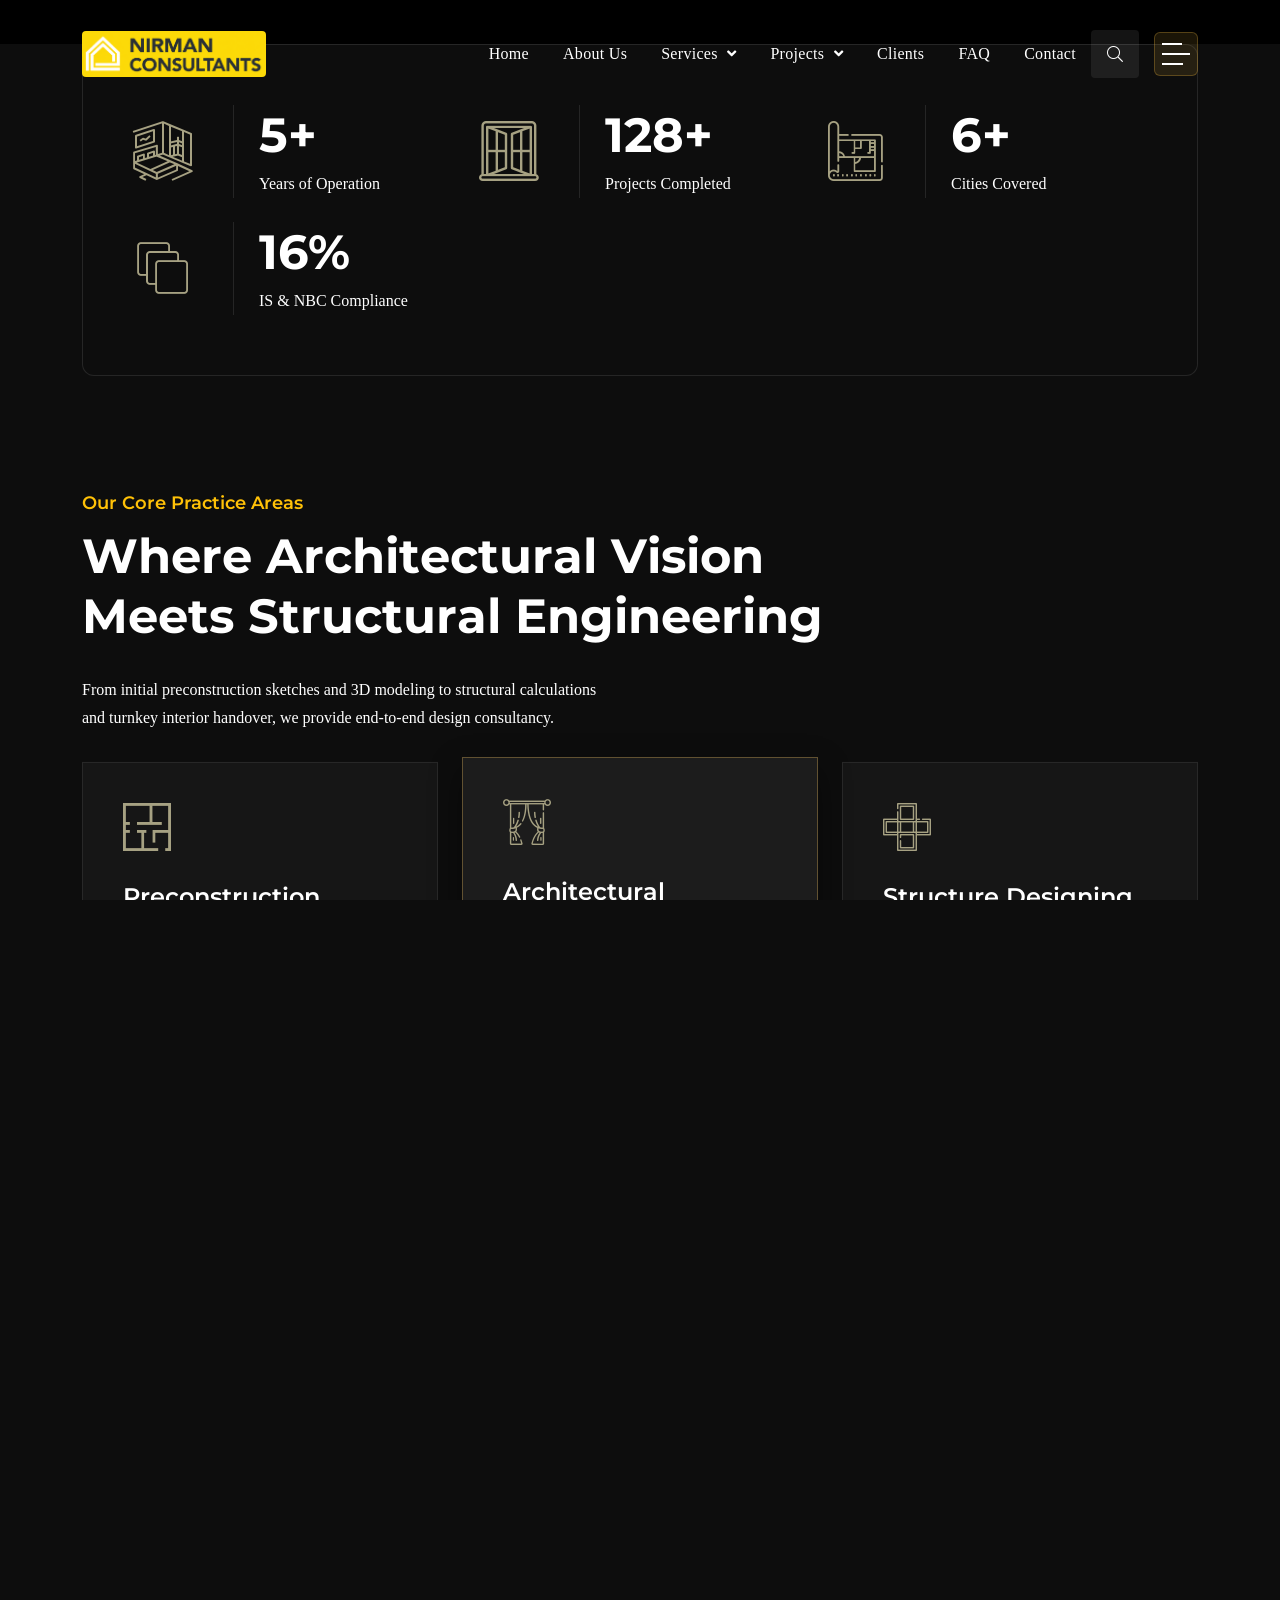
==== index.html @ ddf34c50 "feat: complete luxury dark theme with 17 client logos, white logo cards, offcanvas & FAQ styling for" ====
<!DOCTYPE html>
<html lang="en">
    
<head>
        
        <meta charset="UTF-8">
        <meta http-equiv="X-UA-Compatible" content="IE=edge">
        <meta name="viewport" content="width=device-width, initial-scale=1">
        <meta name="author" content="Nirman Consultants">
        <meta name="description" content="Nirman Consultants, headquartered in Kanpur, founded in 1991 by Ajay Gupta (IIT Roorkee). Transforming paper sketches into reality with 800+ residential, commercial, and industrial projects across 40+ cities.">
        
        <title>Nirman Consultants | Architecture & Structural Engineering Consultancy | Kanpur</title>
        
        <link rel="shortcut icon" href="assets/img/logo/logo-nirman.png">
        
        <link rel="stylesheet" href="assets/css/bootstrap.min.css">
        
        <link rel="stylesheet" href="assets/css/font-awesome.css">
        
        <link rel="stylesheet" href="assets/css/animate.css">
        
        <link rel="stylesheet" href="assets/css/splitting.css">
        
        <link rel="stylesheet" href="assets/css/magnific-popup.css">
        
        <link rel="stylesheet" href="assets/css/meanmenu.css">
        
        <link rel="stylesheet" href="assets/css/swiper-bundle.min.css">
        
        <link rel="stylesheet" href="assets/css/nice-select.css">
        
        <link rel="stylesheet" href="assets/css/main.css">
        
        <link rel="stylesheet" href="style.css">
    </head>

    <body class="background-black">

        
        <div class="scroll-up">
            <svg class="scroll-circle svg-content" width="100%" height="100%" viewBox="-1 -1 102 102">
                <path d="M50,1 a49,49 0 0,1 0,98 a49,49 0 0,1 0,-98" />
            </svg>
        </div>

        
        <div id="preloader" class="preloader">
            <div class="animation-preloader">
                <div class="spinner">                
                </div>
                <div class="txt-loading">
                    <span data-text-preloader="N" class="letters-loading">
                        N
                    </span>
                    <span data-text-preloader="I" class="letters-loading">
                        I
                    </span>
                    <span data-text-preloader="R" class="letters-loading">
                        R
                    </span>
                    <span data-text-preloader="M" class="letters-loading">
                        M
                    </span>
                    <span data-text-preloader="A" class="letters-loading">
                        A
                    </span>
                    <span data-text-preloader="N" class="letters-loading">
                        N
                    </span>
                </div>
                <p class="text-center">Consultants Kanpur</p>
            </div>
            <div class="loader">
                <div class="row">
                    <div class="col-3 loader-section section-left">
                        <div class="bg"></div>
                    </div>
                    <div class="col-3 loader-section section-left">
                        <div class="bg"></div>
                    </div>
                    <div class="col-3 loader-section section-right">
                        <div class="bg"></div>
                    </div>
                    <div class="col-3 loader-section section-right">
                        <div class="bg"></div>
                    </div>
                </div>
            </div>
        </div>

        
        <div class="fix-area">
            <div class="offcanvas__info">
                <div class="offcanvas__wrapper">
                    <div class="offcanvas__content">
                        <div class="offcanvas__top mb-4 d-flex justify-content-between align-items-center">
                            <div class="offcanvas__logo">
                                <a href="index.html">
                                    <img src="assets/img/logo/logo-nirman.png" alt="Nirman Consultants" style="height: 46px; width: auto; border-radius: 4px;">
                                </a>
                            </div>
                            <div class="offcanvas__close">
                                <button>
                                <i class="fas fa-times"></i>
                                </button>
                            </div>
                        </div>

                        <div class="mobile-menu fix mb-3"></div>
                        <p class="text d-none d-xl-block mb-4">
                            Nirman Consultants, headquartered in Kanpur and founded in 1991 by Ajay Gupta (IIT Roorkee), turns paper sketches into reality with over three decades of building design and structural excellence.
                        </p>
                        <div class="offcanvas__contact">
                            <h4>Head Office</h4>
                            <ul>
                                <li class="d-flex align-items-center">
                                    <div class="offcanvas__contact-icon">
                                        <i class="fas fa-map-marker-alt"></i>
                                    </div>
                                    <div class="offcanvas__contact-text">
                                        <a target="_blank" href="https://maps.google.com/?q=Commerce+Centre+Chunniganj+Kanpur">Commerce Centre, 404, Chunniganj, Kanpur, UP 208001</a>
                                    </div>
                                </li>
                                <li class="d-flex align-items-center">
                                    <div class="offcanvas__contact-icon mr-15">
                                        <i class="fas fa-envelope"></i>
                                    </div>
                                    <div class="offcanvas__contact-text">
                                        <a href="mailto:nirmanconsultants@hotmail.com">nirmanconsultants@hotmail.com</a>
                                    </div>
                                </li>
                                <li class="d-flex align-items-center">
                                    <div class="offcanvas__contact-icon mr-15">
                                        <i class="fas fa-clock"></i>
                                    </div>
                                    <div class="offcanvas__contact-text">
                                        <a href="#">Mon - Sat: 10:00 AM - 07:00 PM</a>
                                    </div>
                                </li>
                                <li class="d-flex align-items-center">
                                    <div class="offcanvas__contact-icon mr-15">
                                        <i class="fas fa-phone-alt"></i>
                                    </div>
                                    <div class="offcanvas__contact-text">
                                        <a href="tel:+919935551326">+91 9935551326 / 7309010336</a>
                                    </div>
                                </li>
                            </ul>
                            <div class="header-button mt-4">
                                <a href="contact.html" class="theme-btn text-center">
                                    Get A Quote
                                </a>
                            </div>
                            <div class="social-icon d-flex align-items-center mt-3">
                                <a href="tel:+919935551326"><i class="fas fa-phone"></i></a>
                                <a href="mailto:nirmanconsultants@hotmail.com"><i class="fas fa-envelope"></i></a>
                                <a href="mailto:nirmanconsultant@gmail.com"><i class="fas fa-user-tie"></i></a>
                            </div>
                        </div>
                    </div>
                </div>
            </div>
        </div>
        <div class="offcanvas__overlay"></div>

        
        <header>
            <div id="header-sticky" class="header-5">
                <div class="container">
                    <div class="mega-menu-wrapper">
                        <div class="header-main">
                            <div class="header-left">
                                <div class="logo">
                                    <a href="index.html">
                                        <img src="assets/img/logo/logo-nirman.png" alt="Nirman Consultants" style="height: 46px; width: auto; border-radius: 4px;">
                                    </a>
                                </div>
                            </div>
                            <div class="header-right d-flex justify-content-end align-items-center">
                                <div class="mean__menu-wrapper">
                                    <div class="main-menu">
                                        <nav id="mobile-menu">
                                            <ul>
                                                <li class="active">
                                                    <a href="index.html">Home</a>
                                                </li>
                                                <li>
                                                    <a href="about.html">About Us</a>
                                                </li>
                                                <li class="has-dropdown">
                                                    <a href="service.html">
                                                        Services
                                                        <i class="fas fa-angle-down"></i>
                                                    </a>
                                                    <ul class="submenu">
                                                        <li><a href="service.html">All Services</a></li>
                                                        <li><a href="service-details.html?id=preconstruction">Preconstruction Planning</a></li>
                                                        <li><a href="service-details.html?id=modelling">Architectural Modelling</a></li>
                                                        <li><a href="service-details.html?id=structure">Structure Designing</a></li>
                                                        <li><a href="service-details.html?id=construction">Construction Management</a></li>
                                                        <li><a href="service-details.html?id=sustainability">Sustainability & Green Build</a></li>
                                                        <li><a href="service-details.html?id=interior">Interior Management</a></li>
                                                    </ul>
                                                </li>
                                                <li class="has-dropdown">
                                                    <a href="project.html">
                                                        Projects
                                                        <i class="fas fa-angle-down"></i>
                                                    </a>
                                                    <ul class="submenu">
                                                        <li><a href="project.html">Selected Projects</a></li>
                                                        <li><a href="project-details.html">Project Details</a></li>
                                                    </ul>
                                                </li>
                                                <li>
                                                    <a href="clients.html">Clients</a>
                                                </li>
                                                <li>
                                                    <a href="faq.html">FAQ</a>
                                                </li>
                                                <li>
                                                    <a href="contact.html">Contact</a>
                                                </li>
                                            </ul>
                                        </nav>
                                    </div>
                                </div>
                                <a href="#0" class="search-trigger search-icon"><i class="fal fa-search"></i></a>
                                <div class="header__hamburger d-xl-block my-auto">
                                    <div class="sidebar__toggle">
                                        <img src="assets/img/bar.svg" alt="menu" loading="lazy" decoding="async">
                                    </div>
                                </div>
                                <div class="header-button">
                                    <a href="contact.html" class="theme-btn hover-white">Get A Quote <i class="fas fa-long-arrow-right"></i></a>
                                </div>
                            </div>
                        </div>
                    </div>
                </div>
            </div>
        </header>

        
        <div class="search-wrap">
            <div class="search-inner">
                <i class="fas fa-times search-close" id="search-close"></i>
                <div class="search-cell">
                    <form method="get" action="service.html">
                        <div class="search-field-holder">
                            <input type="search" class="main-search-input" placeholder="Search architecture, structural services...">
                        </div>
                    </form>
                </div>
            </div>
        </div>

        <div class="ScrollSmoother-content">
            
            <section class="hero-section hero-5">
                <div class="hero-wrapper">
                    <div class="swiper hero-slider-2">
                        <div class="swiper-wrapper">
                            
                            <div class="swiper-slide">
                                <div class="hero-items">
                                    <div class="hero-image">
                                        <img src="assets/img/nirman/hero_bg.jpeg" alt="Nirman Consultants Architecture" style="filter: brightness(0.75);" loading="lazy" decoding="async">
                                    </div>
                                    <div class="hero-content">
                                        <span class="badge bg-warning text-dark px-3 py-2 mb-3 fw-bold text-uppercase" style="letter-spacing: 1.5px; border-radius: 4px;">ESTD. 1991 â€¢ KANPUR</span>
                                        <h1><span>Transforming Sketches</span> <br> Into Living Reality </h1>
                                        <p>Headquartered in Kanpur since 1991, Nirman Consultants crafts exceptional architectural, structural & industrial spaces with over 800+ completed projects across 40+ cities.</p>
                                        <div class="d-flex align-items-center gap-3 mt-4">
                                            <a href="project.html" class="theme-btn hover-white">Explore Projects <i class="fas fa-long-arrow-right"></i></a>
                                            <a href="contact.html" class="theme-btn bg-transparent border-white text-white" style="border: 1px solid rgba(255,255,255,0.4);">Consult Now <i class="fas fa-phone-alt"></i></a>
                                        </div>
                                    </div>
                                </div>
                            </div>
                            
                            <div class="swiper-slide">
                                <div class="hero-items">
                                    <div class="hero-image">
                                        <img src="assets/img/nirman/project_5.jpeg" alt="Structural RCC & PEB Engineering" style="filter: brightness(0.7);" loading="lazy" decoding="async">
                                    </div>
                                    <div class="hero-content">
                                        <span class="badge bg-warning text-dark px-3 py-2 mb-3 fw-bold text-uppercase" style="letter-spacing: 1.5px; border-radius: 4px;">FOUNDED BY IIT ROORKEE ALUMNI</span>
                                        <h1><span>Engineering Excellence</span> <br> Built for Generations </h1>
                                        <p>Led by Director Ajay Gupta (Civil Engineer, IIT Roorkee 1989), we deliver rigorous RCC frame and Pre-Engineered Building (PEB) design strictly aligned with IS Codes & NBC norms.</p>
                                        <div class="d-flex align-items-center gap-3 mt-4">
                                            <a href="service.html" class="theme-btn hover-white">Our Services <i class="fas fa-long-arrow-right"></i></a>
                                            <a href="about.html" class="theme-btn bg-transparent border-white text-white" style="border: 1px solid rgba(255,255,255,0.4);">Our Legacy <i class="fas fa-building"></i></a>
                                        </div>
                                    </div>
                                </div>
                            </div>
                            
                            <div class="swiper-slide">
                                <div class="hero-items">
                                    <div class="hero-image">
                                        <img src="assets/img/nirman/nirman_8.jpg" alt="Industrial & Commercial Projects" style="filter: brightness(0.7);" loading="lazy" decoding="async">
                                    </div>
                                    <div class="hero-content">
                                        <span class="badge bg-warning text-dark px-3 py-2 mb-3 fw-bold text-uppercase" style="letter-spacing: 1.5px; border-radius: 4px;">TRUSTED BY INDUSTRY LEADERS</span>
                                        <h1><span>Over 800+ Landmark</span> <br> Projects Across India </h1>
                                        <p>Trusted partners to Coca-Cola, Parle Products, GAIL, Radisson Hotel, SBI, and RBI for structural stability, architectural design, and industrial turnkey execution.</p>
                                        <div class="d-flex align-items-center gap-3 mt-4">
                                            <a href="clients.html" class="theme-btn hover-white">Our Clients <i class="fas fa-long-arrow-right"></i></a>
                                            <a href="contact.html" class="theme-btn bg-transparent border-white text-white" style="border: 1px solid rgba(255,255,255,0.4);">Get In Touch <i class="fas fa-envelope"></i></a>
                                        </div>
                                    </div>
                                </div>
                            </div>
                        </div>
                    </div>
                </div>
            </section>

            
            <section class="about-section background-black fix section-padding">
                <div class="container">
                    <div class="about-wrapper-3 mt-0">
                        <div class="row align-items-center">
                            <div class="col-lg-6 wow fadeInUp" data-wow-delay=".3s">
                                <div class="about-image" style="position: relative;">
                                    <img src="assets/img/nirman/ajay_gupta.jpg" alt="Er. Ajay Gupta - Director Nirman Consultants" style="width: 100%; max-height: 520px; object-fit: cover; border-radius: 12px; box-shadow: 0 15px 35px rgba(0,0,0,0.5); border: 1px solid rgba(255,255,255,0.12);" loading="lazy" decoding="async">
                                    <div style="position: absolute; bottom: 20px; left: 20px; background: rgba(18, 18, 18, 0.9); backdrop-filter: blur(10px); -webkit-backdrop-filter: blur(10px); padding: 14px 20px; border-left: 4px solid var(--theme, #dfa938); border-radius: 6px; border: 1px solid rgba(255,255,255,0.12);">
                                        <h5 class="text-white mb-0" style="font-size: 16px; font-weight: 700;">Er. Ajay Gupta</h5>
                                        <span style="color: var(--theme, #dfa938); font-size: 13px; font-weight: 500;">B.Tech Civil (IIT Roorkee, 1991)</span>
                                    </div>
                                </div>
                            </div>
                            <div class="col-lg-6 mt-5 mt-lg-0">
                                <div class="about-content">
                                    <div class="section-title">
                                        <h6 class="wow fadeInUp" style="color: var(--theme, #dfa938) !important; font-weight: 700; text-transform: uppercase; letter-spacing: 1.2px;">Why Choose Nirman Consultants</h6>
                                        <h2 class="text-white splt-txt wow" data-splitting>
                                            Architectural Vision <br> Structural Integrity
                                        </h2>
                                    </div>
                                    <p class="mt-3 mt-md-0 wow fadeInUp" data-wow-delay=".5s" style="color: rgba(255, 255, 255, 0.75) !important; font-size: 15px; line-height: 1.8;">
                                        Headquartered in Kanpur, Nirman Consultants has been transforming paper sketches into enduring structures for over three decades. Under the leadership of Ajay Gupta, we provide holistic engineering solutions from conceptual design to turnkey execution.
                                    </p>
                                    <div class="about-list">
                                        <ul class="wow fadeInUp" data-wow-delay=".7s" style="margin-bottom: 0;">
                                            <li style="color: #ffffff !important; font-weight: 500;">
                                                <i class="fas fa-check-circle" style="color: var(--theme, #dfa938) !important;"></i>
                                                IIT Roorkee Engineering Pedigree
                                            </li>
                                            <li style="color: #ffffff !important; font-weight: 500;">
                                                <i class="fas fa-check-circle" style="color: var(--theme, #dfa938) !important;"></i>
                                                Full NBC 2016 & IS 456 Standards
                                            </li>
                                        </ul>
                                        <ul class="wow fadeInUp" data-wow-delay=".8s" style="margin-bottom: 0;">
                                            <li style="color: #ffffff !important; font-weight: 500;">
                                                <i class="fas fa-check-circle" style="color: var(--theme, #dfa938) !important;"></i>
                                                Trusted by RBI, SBI, GAIL & Radisson
                                            </li>
                                            <li style="color: #ffffff !important; font-weight: 500;">
                                                <i class="fas fa-check-circle" style="color: var(--theme, #dfa938) !important;"></i>
                                                Pan-India Execution (40+ Cities)
                                            </li>
                                        </ul>
                                    </div>
                                    <div class="about-button wow fadeInUp mt-4" data-wow-delay=".9s">
                                        <a href="about.html" class="theme-btn hover-white radius-none padding-style">
                                            Learn More About Us
                                            <i class="fas fa-long-arrow-right"></i>
                                        </a>
                                    </div>
                                </div>
                            </div>
                        </div>
                    </div>
                </div>
            </section>

            
            <section class="counter-section">
                <div class="container">
                    <div class="counter-wrapper-2 section-bg-2" style="border-radius: 12px; border: 1px solid rgba(255,255,255,0.1);">
                        <div class="row g-4">
                            <div class="col-xxl-3 col-lg-4 col-md-6 wow fadeInUp" data-wow-delay=".3s">
                                <div class="counter-items-2">
                                    <div class="icon">
                                        <i class="flaticon-room"></i>
                                    </div>
                                    <div class="content">
                                        <h2><span class="count">30</span>+</h2>
                                         <p>Years of Operation</p>
                                    </div>
                                </div>
                            </div>
                            <div class="col-xxl-3 col-lg-4 col-md-6 wow fadeInUp" data-wow-delay=".5s">
                                <div class="counter-items-2">
                                    <div class="icon">
                                        <i class="flaticon-window-5"></i>
                                    </div>
                                    <div class="content">
                                        <h2><span class="count">800</span>+</h2>
                                         <p>Projects Completed</p>
                                    </div>
                                </div>
                            </div>
                            <div class="col-xxl-3 col-lg-4 col-md-6 wow fadeInUp" data-wow-delay=".7s">
                                <div class="counter-items-2">
                                    <div class="icon">
                                        <i class="flaticon-blueprint-1"></i>
                                    </div>
                                    <div class="content">
                                        <h2><span class="count">40</span>+</h2>
                                         <p>Cities Covered</p>
                                    </div>
                                </div>
                            </div>
                            <div class="col-xxl-3 col-lg-4 col-md-6 wow fadeInUp" data-wow-delay=".9s">
                                <div class="counter-items-2">
                                    <div class="icon">
                                        <i class="flaticon-layer"></i>
                                    </div>
                                    <div class="content">
                                        <h2><span class="count">100</span>%</h2>
                                         <p>IS & NBC Compliance</p>
                                    </div>
                                </div>
                            </div>
                        </div>
                    </div>
                </div>
            </section>

            
            <section class="service-section-2 fix section-padding">
                <div class="container">
                    <div class="section-title-area">
                       <div class="section-title">
                            <h6 class="wow fadeInUp text-warning">Our Core Practice Areas</h6>
                            <h2 class="text-white splt-txt wow" data-splitting>
                                Where Architectural Vision <br> Meets Structural Engineering
                            </h2>
                       </div>
                        <p class="text-white wow fadeInUp" data-wow-delay=".5s">
                            From initial preconstruction sketches and 3D modeling to structural calculations <br> and turnkey interior handover, we provide end-to-end design consultancy.
                        </p>
                    </div>
                    <div class="row g-4">
                        
                        <div class="col-xl-4 col-lg-6 col-md-6 wow fadeInUp" data-wow-delay=".3s">
                            <div class="service-box-items style-3">
                                <div class="icon">
                                    <i class="flaticon-plan"></i>                                
                                </div>
                                <div class="content">
                                    <h3 class="splt-txt wow" data-splitting>
                                        <a href="service-details.html?id=preconstruction">Preconstruction Planning</a>
                                    </h3>
                                    <p>
                                        Detailed client brief, project scope, customized Vastu requirements, and master milestone planning.
                                    </p>
                                    <a href="service-details.html?id=preconstruction" class="link-btn">
                                        Read Details <i class="fas fa-long-arrow-right"></i>
                                    </a>
                                </div>
                            </div>
                        </div>
                        
                        <div class="col-xl-4 col-lg-6 col-md-6 wow fadeInUp" data-wow-delay=".5s">
                            <div class="service-box-items style-3 active">
                                <div class="icon">
                                    <i class="flaticon-curtains"></i>                             
                                </div>
                                <div class="content">
                                    <h3 class="splt-txt wow" data-splitting>
                                        <a href="service-details.html?id=modelling">Architectural Modelling</a>
                                    </h3>
                                    <p>
                                        High-precision 3D visualization, walkthroughs, and AutoCAD drafting adhering to IS Code and NBC guidelines.
                                    </p>
                                    <a href="service-details.html?id=modelling" class="link-btn">
                                        Read Details <i class="fas fa-long-arrow-right"></i>
                                    </a>
                                </div>
                            </div>
                        </div>
                        
                        <div class="col-xl-4 col-lg-6 col-md-6 wow fadeInUp" data-wow-delay=".7s">
                            <div class="service-box-items style-3">
                                <div class="icon">
                                    <i class="flaticon-frame-1"></i>                             
                                </div>
                                <div class="content">
                                    <h3 class="splt-txt wow" data-splitting>
                                        <a href="service-details.html?id=structure">Structure Designing</a>
                                    </h3>
                                    <p>
                                        Analysis and design of RCC Frame and PEB (Pre-Engineered Building) structures ensuring lifetime safety and rebar optimization.
                                    </p>
                                    <a href="service-details.html?id=structure" class="link-btn">
                                        Read Details <i class="fas fa-long-arrow-right"></i>
                                    </a>
                                </div>
                            </div>
                        </div>
                        
                        <div class="col-xl-4 col-lg-6 col-md-6 wow fadeInUp" data-wow-delay=".3s">
                            <div class="service-box-items style-3">
                                <div class="icon">
                                    <i class="flaticon-dining-room"></i>                             
                                </div>
                                <div class="content">
                                    <h3 class="splt-txt wow" data-splitting>
                                        <a href="service-details.html?id=construction">Construction Management</a>
                                    </h3>
                                    <p>
                                        Quality control checks, cost & BOQ review, fire safe installations, drainage, and HVAC coordination.
                                    </p>
                                    <a href="service-details.html?id=construction" class="link-btn">
                                        Read Details <i class="fas fa-long-arrow-right"></i>
                                    </a>
                                </div>
                            </div>
                        </div>
                        
                        <div class="col-xl-4 col-lg-6 col-md-6 wow fadeInUp" data-wow-delay=".5s">
                            <div class="service-box-items style-3">
                                <div class="icon">
                                    <i class="flaticon-curtains"></i>                             
                                </div>
                                <div class="content">
                                    <h3 class="splt-txt wow" data-splitting>
                                        <a href="service-details.html?id=sustainability">Sustainability & Green Build</a>
                                    </h3>
                                    <p>
                                        Solar energy integration, rainwater harvesting, water recycling, and energy-conserving thermal ventilation.
                                    </p>
                                    <a href="service-details.html?id=sustainability" class="link-btn">
                                        Read Details <i class="fas fa-long-arrow-right"></i>
                                    </a>
                                </div>
                            </div>
                        </div>
                        
                        <div class="col-xl-4 col-lg-6 col-md-6 wow fadeInUp" data-wow-delay=".7s">
                            <div class="service-box-items style-3">
                                <div class="icon">
                                    <i class="flaticon-frame-1"></i>                             
                                </div>
                                <div class="content">
                                    <h3 class="splt-txt wow" data-splitting>
                                        <a href="service-details.html?id=interior">Interior Management</a>
                                    </h3>
                                    <p>
                                        Turnkey interior handover, electrical and POP finishing, plumbing, sanitary fixtures, and bespoke styling.
                                    </p>
                                    <a href="service-details.html?id=interior" class="link-btn">
                                        Read Details <i class="fas fa-long-arrow-right"></i>
                                    </a>
                                </div>
                            </div>
                        </div>
                    </div>
                </div>
            </section>

            
            <div class="brand-section section-padding pt-0 fix">
                <div class="container">
                    <div class="section-title text-center mb-5">
                        <h6 class="wow fadeInUp text-warning">Trusted By Industry Giants</h6>
                        <h2 class="text-white splt-txt wow" data-splitting>Our Esteemed Clients</h2>
                    </div>
                    <div class="brand-wrapper">
                        <div class="swiper brand-slider">
                            <div class="swiper-wrapper">
                                <div class="swiper-slide">
                                    <div class="brand-item text-center p-3 d-flex flex-column align-items-center justify-content-center" style="background: #ffffff; border-radius: 12px; border: 1px solid #e2e8f0; min-height: 115px; box-shadow: 0 4px 15px rgba(0,0,0,0.12);">
                                        <img src="assets/img/nirman/client_cocacola.jpg" alt="Hindustan Coca Cola" style="max-height: 48px; max-width: 140px; object-fit: contain; border-radius: 4px;" loading="lazy" decoding="async">
                                        <span class="mt-2" style="font-size: 11px; font-weight: 700; letter-spacing: 0.5px; color: #111111;">HINDUSTAN COCA COLA</span>
                                    </div>
                                </div>
                                <div class="swiper-slide">
                                    <div class="brand-item text-center p-3 d-flex flex-column align-items-center justify-content-center" style="background: #ffffff; border-radius: 12px; border: 1px solid #e2e8f0; min-height: 115px; box-shadow: 0 4px 15px rgba(0,0,0,0.12);">
                                        <img src="assets/img/nirman/client_parle.jpg" alt="Parle Products" style="max-height: 48px; max-width: 140px; object-fit: contain; border-radius: 4px;" loading="lazy" decoding="async">
                                        <span class="mt-2" style="font-size: 11px; font-weight: 700; letter-spacing: 0.5px; color: #111111;">PARLE PRODUCTS</span>
                                    </div>
                                </div>
                                <div class="swiper-slide">
                                    <div class="brand-item text-center p-3 d-flex flex-column align-items-center justify-content-center" style="background: #ffffff; border-radius: 12px; border: 1px solid #e2e8f0; min-height: 115px; box-shadow: 0 4px 15px rgba(0,0,0,0.12);">
                                        <img src="assets/img/nirman/client_gail.png" alt="GAIL India Ltd" style="max-height: 48px; max-width: 140px; object-fit: contain;" loading="lazy" decoding="async">
                                        <span class="mt-2" style="font-size: 11px; font-weight: 700; letter-spacing: 0.5px; color: #111111;">GAIL INDIA LTD</span>
                                    </div>
                                </div>
                                <div class="swiper-slide">
                                    <div class="brand-item text-center p-3 d-flex flex-column align-items-center justify-content-center" style="background: #ffffff; border-radius: 12px; border: 1px solid #e2e8f0; min-height: 115px; box-shadow: 0 4px 15px rgba(0,0,0,0.12);">
                                        <img src="assets/img/nirman/client_radisson.png" alt="Radisson Hotel" style="max-height: 48px; max-width: 140px; object-fit: contain;" loading="lazy" decoding="async">
                                        <span class="mt-2" style="font-size: 11px; font-weight: 700; letter-spacing: 0.5px; color: #111111;">RADISSON HOTEL</span>
                                    </div>
                                </div>
                                <div class="swiper-slide">
                                    <div class="brand-item text-center p-3 d-flex flex-column align-items-center justify-content-center" style="background: #ffffff; border-radius: 12px; border: 1px solid #e2e8f0; min-height: 115px; box-shadow: 0 4px 15px rgba(0,0,0,0.12);">
                                        <img src="assets/img/nirman/client_sbi.png" alt="State Bank of India" style="max-height: 48px; max-width: 140px; object-fit: contain;" loading="lazy" decoding="async">
                                        <span class="mt-2" style="font-size: 11px; font-weight: 700; letter-spacing: 0.5px; color: #111111;">STATE BANK OF INDIA</span>
                                    </div>
                                </div>
                                <div class="swiper-slide">
                                    <div class="brand-item text-center p-3 d-flex flex-column align-items-center justify-content-center" style="background: #ffffff; border-radius: 12px; border: 1px solid #e2e8f0; min-height: 115px; box-shadow: 0 4px 15px rgba(0,0,0,0.12);">
                                        <img src="assets/img/nirman/client_rbi.png" alt="Reserve Bank of India" style="max-height: 48px; max-width: 140px; object-fit: contain;" loading="lazy" decoding="async">
                                        <span class="mt-2" style="font-size: 11px; font-weight: 700; letter-spacing: 0.5px; color: #111111;">RESERVE BANK OF INDIA</span>
                                    </div>
                                </div>
                                <div class="swiper-slide">
                                    <div class="brand-item text-center p-3 d-flex flex-column align-items-center justify-content-center" style="background: #ffffff; border-radius: 12px; border: 1px solid #e2e8f0; min-height: 115px; box-shadow: 0 4px 15px rgba(0,0,0,0.12);">
                                        <img src="assets/img/nirman/client_stockexchange.png" alt="UP Stock Exchange" style="max-height: 48px; max-width: 140px; object-fit: contain;" loading="lazy" decoding="async">
                                        <span class="mt-2" style="font-size: 11px; font-weight: 700; letter-spacing: 0.5px; color: #111111;">UP STOCK EXCHANGE</span>
                                    </div>
                                </div>
                                <div class="swiper-slide">
                                    <div class="brand-item text-center p-3 d-flex flex-column align-items-center justify-content-center" style="background: #ffffff; border-radius: 12px; border: 1px solid #e2e8f0; min-height: 115px; box-shadow: 0 4px 15px rgba(0,0,0,0.12);">
                                        <img src="assets/img/nirman/client_kanha.png" alt="Kanha Sweets & FMCG" style="max-height: 48px; max-width: 140px; object-fit: contain;" loading="lazy" decoding="async">
                                        <span class="mt-2" style="font-size: 11px; font-weight: 700; letter-spacing: 0.5px; color: #111111;">KANHA</span>
                                    </div>
                                </div>
                                <div class="swiper-slide">
                                    <div class="brand-item text-center p-3 d-flex flex-column align-items-center justify-content-center" style="background: #ffffff; border-radius: 12px; border: 1px solid #e2e8f0; min-height: 115px; box-shadow: 0 4px 15px rgba(0,0,0,0.12);">
                                        <img src="assets/img/nirman/client_mother_teresa.png" alt="Mother Teresa Mission Higher Secondary School" style="max-height: 48px; max-width: 140px; object-fit: contain;" loading="lazy" decoding="async">
                                        <span class="mt-2" style="font-size: 11px; font-weight: 700; letter-spacing: 0.5px; color: #111111;">MOTHER TERESA SCHOOL</span>
                                    </div>
                                </div>
                                <div class="swiper-slide">
                                    <div class="brand-item text-center p-3 d-flex flex-column align-items-center justify-content-center" style="background: #ffffff; border-radius: 12px; border: 1px solid #e2e8f0; min-height: 115px; box-shadow: 0 4px 15px rgba(0,0,0,0.12);">
                                        <img src="assets/img/nirman/client_global_export.png" alt="Global Export" style="max-height: 48px; max-width: 140px; object-fit: contain;" loading="lazy" decoding="async">
                                        <span class="mt-2" style="font-size: 11px; font-weight: 700; letter-spacing: 0.5px; color: #111111;">GLOBAL EXPORT</span>
                                    </div>
                                </div>
                                <div class="swiper-slide">
                                    <div class="brand-item text-center p-3 d-flex flex-column align-items-center justify-content-center" style="background: #ffffff; border-radius: 12px; border: 1px solid #e2e8f0; min-height: 115px; box-shadow: 0 4px 15px rgba(0,0,0,0.12);">
                                        <img src="assets/img/nirman/client_saba.png" alt="SABA Exports" style="max-height: 48px; max-width: 140px; object-fit: contain;" loading="lazy" decoding="async">
                                        <span class="mt-2" style="font-size: 11px; font-weight: 700; letter-spacing: 0.5px; color: #111111;">SABA</span>
                                    </div>
                                </div>
                                <div class="swiper-slide">
                                    <div class="brand-item text-center p-3 d-flex flex-column align-items-center justify-content-center" style="background: #ffffff; border-radius: 12px; border: 1px solid #e2e8f0; min-height: 115px; box-shadow: 0 4px 15px rgba(0,0,0,0.12);">
                                        <img src="assets/img/nirman/client_rahul.png" alt="Rahul Sweets & Namkeen" style="max-height: 48px; max-width: 140px; object-fit: contain;" loading="lazy" decoding="async">
                                        <span class="mt-2" style="font-size: 11px; font-weight: 700; letter-spacing: 0.5px; color: #111111;">RAHUL SWEETS</span>
                                    </div>
                                </div>
                                <div class="swiper-slide">
                                    <div class="brand-item text-center p-3 d-flex flex-column align-items-center justify-content-center" style="background: #ffffff; border-radius: 12px; border: 1px solid #e2e8f0; min-height: 115px; box-shadow: 0 4px 15px rgba(0,0,0,0.12);">
                                        <img src="assets/img/nirman/client_kadak_family.png" alt="Kadak Family Tea" style="max-height: 48px; max-width: 140px; object-fit: contain;" loading="lazy" decoding="async">
                                        <span class="mt-2" style="font-size: 11px; font-weight: 700; letter-spacing: 0.5px; color: #111111;">KADAK FAMILY TEA</span>
                                    </div>
                                </div>
                                <div class="swiper-slide">
                                    <div class="brand-item text-center p-3 d-flex flex-column align-items-center justify-content-center" style="background: #ffffff; border-radius: 12px; border: 1px solid #e2e8f0; min-height: 115px; box-shadow: 0 4px 15px rgba(0,0,0,0.12);">
                                        <img src="assets/img/nirman/client_kdma.png" alt="KDMA International" style="max-height: 48px; max-width: 140px; object-fit: contain;" loading="lazy" decoding="async">
                                        <span class="mt-2" style="font-size: 11px; font-weight: 700; letter-spacing: 0.5px; color: #111111;">KDMA INTERNATIONAL</span>
                                    </div>
                                </div>
                                <div class="swiper-slide">
                                    <div class="brand-item text-center p-3 d-flex flex-column align-items-center justify-content-center" style="background: #ffffff; border-radius: 12px; border: 1px solid #e2e8f0; min-height: 115px; box-shadow: 0 4px 15px rgba(0,0,0,0.12);">
                                        <img src="assets/img/nirman/client_nri_city.png" alt="Vinayak Shree NRI City" style="max-height: 48px; max-width: 140px; object-fit: contain;" loading="lazy" decoding="async">
                                        <span class="mt-2" style="font-size: 11px; font-weight: 700; letter-spacing: 0.5px; color: #111111;">NRI CITY</span>
                                    </div>
                                </div>
                                <div class="swiper-slide">
                                    <div class="brand-item text-center p-3 d-flex flex-column align-items-center justify-content-center" style="background: #ffffff; border-radius: 12px; border: 1px solid #e2e8f0; min-height: 115px; box-shadow: 0 4px 15px rgba(0,0,0,0.12);">
                                        <img src="assets/img/nirman/client_badshah.png" alt="Namkeen Ka Badshah" style="max-height: 48px; max-width: 140px; object-fit: contain;" loading="lazy" decoding="async">
                                        <span class="mt-2" style="font-size: 11px; font-weight: 700; letter-spacing: 0.5px; color: #111111;">NAMKEEN KA BADSHAH</span>
                                    </div>
                                </div>
                                <div class="swiper-slide">
                                    <div class="brand-item text-center p-3 d-flex flex-column align-items-center justify-content-center" style="background: #ffffff; border-radius: 12px; border: 1px solid #e2e8f0; min-height: 115px; box-shadow: 0 4px 15px rgba(0,0,0,0.12);">
                                        <img src="assets/img/nirman/client_aamod.png" alt="Aamod Resorts" style="max-height: 48px; max-width: 140px; object-fit: contain;" loading="lazy" decoding="async">
                                        <span class="mt-2" style="font-size: 11px; font-weight: 700; letter-spacing: 0.5px; color: #111111;">AAMOD RESORTS</span>
                                    </div>
                                </div>
                            </div>
                        </div>
                    </div>
                </div>
            </div>

            
            <!--<< Signature Landmarks Portfolio Section Start >>-->
            <section class="portfolio-section background-black fix section-padding pt-0">
                <div class="container">
                    <div class="section-title text-center">
                        <h6 class="wow fadeInUp" style="color: var(--theme, #dfa938) !important; font-weight: 700; text-transform: uppercase; letter-spacing: 1.2px;">Signature Landmarks</h6>
                        <h2 class="text-white splt-txt wow" data-splitting>Proven Track Record with <br> 800+ Landmark Projects</h2>
                    </div>
                    <div class="portfolio-wrapper-3 pt-5">
                        <div class="row g-4 align-items-center">
                            
                            <!-- Project 1: Residential Townships -->
                            <div class="col-lg-6">
                                <div class="portfolio-content ms-0">
                                    <h6 class="wow fadeInUp" style="color: var(--theme, #dfa938);">Residential Townships</h6>
                                    <h3 class="splt-txt wow" data-splitting>
                                        <a href="project-details.html" class="text-white" style="color: #ffffff !important;">Luxury Residential Villas & <br> Gated Townships</a>
                                    </h3>
                                    <p class="wow fadeInUp" data-wow-delay=".5s" style="color: rgba(255, 255, 255, 0.75) !important; font-size: 15px; line-height: 1.8;">
                                        Contemporary gated villa development in Kanpur & Lucknow, designed with optimized natural lighting, seismic-safe framing, and modern private amenities.
                                    </p>
                                    <a href="project-details.html" class="theme-btn hover-white radius-none padding-style wow fadeInUp" data-wow-delay=".7s">
                                        View Project Details
                                        <i class="far fa-plus ms-2"></i>
                                    </a>
                                </div>
                            </div>
                            <div class="col-lg-6 mt-5 mt-lg-0 wow fadeInUp" data-wow-delay=".4s">
                                <div class="project-image" style="border-radius: 12px; overflow: hidden; box-shadow: 0 15px 35px rgba(0,0,0,0.5); border: 1px solid rgba(255,255,255,0.12);">
                                    <img src="assets/img/nirman/project_1.jpeg" alt="Luxury Residential Township" style="width: 100%; height: 380px; object-fit: cover; display: block;" loading="lazy" decoding="async">
                                </div>
                            </div>

                            <!-- Project 2: Banking & Institutions -->
                            <div class="col-lg-6 mt-lg-5">
                                <div class="project-image ms-0 wow fadeInUp" data-wow-delay=".4s" style="border-radius: 12px; overflow: hidden; box-shadow: 0 15px 35px rgba(0,0,0,0.5); border: 1px solid rgba(255,255,255,0.12);">
                                    <img src="assets/img/nirman/project_3.jpeg" alt="Institutional & Commercial Complexes" style="width: 100%; height: 380px; object-fit: cover; display: block;" loading="lazy" decoding="async">
                                </div>
                            </div>
                            <div class="col-lg-6 mt-lg-0">
                                <div class="portfolio-content">
                                    <h6 class="wow fadeInUp" style="color: var(--theme, #dfa938);">Banking & Institutions</h6>
                                    <h3 class="splt-txt wow" data-splitting>
                                        <a href="project-details.html" class="text-white" style="color: #ffffff !important;">State Bank of India & <br> Institutional Complexes</a>
                                    </h3>
                                    <p class="wow fadeInUp" data-wow-delay=".5s" style="color: rgba(255, 255, 255, 0.75) !important; font-size: 15px; line-height: 1.8;">
                                        High-security banking infrastructure and corporate headquarters built to strict national building codes with heavy fire-safety and durability standards.
                                    </p>
                                    <ul class="wow fadeInUp list-unstyled mb-4" data-wow-delay=".7s">
                                        <li style="color: #ffffff !important; font-size: 15px; font-weight: 500; margin-bottom: 12px; display: flex; align-items: center; gap: 10px;">
                                            <i class="fas fa-check-circle" style="color: var(--theme, #dfa938); font-size: 16px;"></i>
                                            Heavy RCC Safe Vault Engineering
                                        </li>
                                        <li style="color: #ffffff !important; font-size: 15px; font-weight: 500; display: flex; align-items: center; gap: 10px;">
                                            <i class="fas fa-check-circle" style="color: var(--theme, #dfa938); font-size: 16px;"></i>
                                            NBC Compliant Fire Evacuation Pathways
                                        </li>
                                    </ul>
                                    <a href="project-details.html" class="theme-btn hover-white radius-none padding-style wow fadeInUp" data-wow-delay=".9s">
                                        View Project Details
                                        <i class="far fa-plus ms-2"></i>
                                    </a>
                                </div>
                            </div>

                            <!-- Project 3: Industrial Infrastructure -->
                            <div class="col-lg-6">
                                <div class="portfolio-content ms-0">
                                    <h6 class="wow fadeInUp" style="color: var(--theme, #dfa938);">Industrial Infrastructure</h6>
                                    <h3 class="splt-txt wow" data-splitting>
                                        <a href="project-details.html" class="text-white" style="color: #ffffff !important;">Industrial Manufacturing & <br> Commercial Plants</a>
                                    </h3>
                                    <p class="wow fadeInUp" data-wow-delay=".5s" style="color: rgba(255, 255, 255, 0.75) !important; font-size: 15px; line-height: 1.8;">
                                        Heavy-span industrial structural engineering executed for giants including GAIL India, Coca-Cola bottling facilities, and Parle manufacturing plants.
                                    </p>
                                    <div class="d-flex flex-wrap align-items-center gap-3">
                                        <div class="counter-item wow fadeInUp" data-wow-delay=".7s" style="background: rgba(18, 18, 18, 0.9); backdrop-filter: blur(10px); -webkit-backdrop-filter: blur(10px); padding: 16px 22px; border-radius: 8px; display: inline-flex; align-items: center; gap: 16px; border: 1px solid rgba(255,255,255,0.12); border-left: 4px solid var(--theme, #dfa938);">
                                            <h2 class="text-white mb-0" style="font-size: 36px; font-weight: 700;"><span class="count text-white">33</span>+</h2>
                                            <p class="text-white-50 mb-0" style="font-size: 13px; line-height: 1.4;">Years of Structural <br> Mastery</p>
                                        </div>
                                        <a href="project-details.html" class="theme-btn hover-white radius-none padding-style wow fadeInUp" data-wow-delay=".8s">
                                            View Project Details
                                            <i class="far fa-plus ms-2"></i>
                                        </a>
                                    </div>
                                </div>
                            </div>
                            <div class="col-lg-6 mt-lg-5 wow fadeInUp" data-wow-delay=".9s">
                                <div class="project-image" style="border-radius: 12px; overflow: hidden; box-shadow: 0 15px 35px rgba(0,0,0,0.5); border: 1px solid rgba(255,255,255,0.12);">
                                    <img src="assets/img/nirman/project_5.jpeg" alt="Industrial Landmark" style="width: 100%; height: 380px; object-fit: cover; display: block;" loading="lazy" decoding="async">
                                </div>
                            </div>

                        </div>
                    </div>
                    <div class="text-center mt-5">
                        <a href="project.html" class="theme-btn hover-white radius-none padding-style">
                            Explore All 800+ Landmark Projects
                            <i class="fas fa-long-arrow-right ms-2"></i>
                        </a>
                    </div>
                </div>
            </section>

            <!--<< Portfolio Showcase Carousel Section Start >>-->
            <section class="project-section background-black fix section-padding pt-0">
                <div class="container">
                    <div class="section-title text-center mb-4">
                        <h6 class="wow fadeInUp" style="color: var(--theme, #dfa938) !important; font-weight: 700; text-transform: uppercase; letter-spacing: 1.2px;">Portfolio Showcase</h6>
                        <h2 class="text-white splt-txt wow" data-splitting>Signature Completed Works</h2>
                    </div>
                </div>
                <div class="project-wrapper">
                    <div class="swiper project-slider">
                        <div class="swiper-wrapper">
                            
                            <div class="swiper-slide">
                                <div class="project-carousel-items">
                                    <div class="project-image">
                                        <img src="assets/img/nirman/project_1.jpeg" alt="Gated Residential Township" style="height: 380px; object-fit: cover; width: 100%; border-radius: 12px;" loading="lazy" decoding="async">
                                        <div class="project-content">
                                            <h3>
                                                <a href="project-details.html">Gated Residential Township</a>
                                            </h3>
                                            <p>Kanpur, UP</p>
                                            <a href="project-details.html" class="icon"><i class="fas fa-long-arrow-right"></i></a>
                                        </div>
                                    </div>
                                </div>
                            </div>

                            <div class="swiper-slide">
                                <div class="project-carousel-items">
                                    <div class="project-image">
                                        <img src="assets/img/nirman/nirman_8.jpg" alt="Vedic Studies Research Centre" style="height: 380px; object-fit: cover; width: 100%; border-radius: 12px;" loading="lazy" decoding="async">
                                        <div class="project-content">
                                            <h3>
                                                <a href="project-details.html">Vedic Studies Research Centre</a>
                                            </h3>
                                            <p>Kanpur, UP</p>
                                            <a href="project-details.html" class="icon"><i class="fas fa-long-arrow-right"></i></a>
                                        </div>
                                    </div>
                                </div>
                            </div>

                            <div class="swiper-slide">
                                <div class="project-carousel-items">
                                    <div class="project-image">
                                        <img src="assets/img/nirman/project_3.jpeg" alt="Banking Institutional Complex" style="height: 380px; object-fit: cover; width: 100%; border-radius: 12px;" loading="lazy" decoding="async">
                                        <div class="project-content">
                                            <h3>
                                                <a href="project-details.html">Banking Institutional Complex</a>
                                            </h3>
                                            <p>Kanpur, UP</p>
                                            <a href="project-details.html" class="icon"><i class="fas fa-long-arrow-right"></i></a>
                                        </div>
                                    </div>
                                </div>
                            </div>

                            <div class="swiper-slide">
                                <div class="project-carousel-items">
                                    <div class="project-image">
                                        <img src="assets/img/nirman/project_6.jpeg" alt="Kadak Family Corporate Facility" style="height: 380px; object-fit: cover; width: 100%; border-radius: 12px;" loading="lazy" decoding="async">
                                        <div class="project-content">
                                            <h3>
                                                <a href="project-details.html">Kadak Family Corporate Facility</a>
                                            </h3>
                                            <p>Uttar Pradesh</p>
                                            <a href="project-details.html" class="icon"><i class="fas fa-long-arrow-right"></i></a>
                                        </div>
                                    </div>
                                </div>
                            </div>

                            <div class="swiper-slide">
                                <div class="project-carousel-items">
                                    <div class="project-image">
                                        <img src="assets/img/nirman/project_2.png" alt="Commercial Corporate Tower" style="height: 380px; object-fit: cover; width: 100%; border-radius: 12px;" loading="lazy" decoding="async">
                                        <div class="project-content">
                                            <h3>
                                                <a href="project-details.html">Commercial Corporate Tower</a>
                                            </h3>
                                            <p>Lucknow, UP</p>
                                            <a href="project-details.html" class="icon"><i class="fas fa-long-arrow-right"></i></a>
                                        </div>
                                    </div>
                                </div>
                            </div>

                            <div class="swiper-slide">
                                <div class="project-carousel-items">
                                    <div class="project-image">
                                        <img src="assets/img/nirman/project_4.jpeg" alt="Luxury Hospitality Architecture" style="height: 380px; object-fit: cover; width: 100%; border-radius: 12px;" loading="lazy" decoding="async">
                                        <div class="project-content">
                                            <h3>
                                                <a href="project-details.html">Luxury Hospitality Architecture</a>
                                            </h3>
                                            <p>Uttar Pradesh</p>
                                            <a href="project-details.html" class="icon"><i class="fas fa-long-arrow-right"></i></a>
                                        </div>
                                    </div>
                                </div>
                            </div>

                            <div class="swiper-slide">
                                <div class="project-carousel-items">
                                    <div class="project-image">
                                        <img src="assets/img/nirman/project_5.jpeg" alt="Industrial Manufacturing Landmark" style="height: 380px; object-fit: cover; width: 100%; border-radius: 12px;" loading="lazy" decoding="async">
                                        <div class="project-content">
                                            <h3>
                                                <a href="project-details.html">Industrial Manufacturing Plant</a>
                                            </h3>
                                            <p>Pan-India</p>
                                            <a href="project-details.html" class="icon"><i class="fas fa-long-arrow-right"></i></a>
                                        </div>
                                    </div>
                                </div>
                            </div>

                        </div>
                        <div class="swiper-dot text-center mt-4">
                            <div class="dot"></div>
                        </div>
                    </div>
                </div>
            </section>

            
            <section class="team-section fix section-padding pt-0">
                <div class="container">
                    <div class="section-title text-center">
                        <h6 class="wow fadeInUp text-warning">Visionary Leadership</h6>
                        <h2 class="text-white splt-txt wow" data-splitting>Technical Expertise <br> Led By Visionary Minds</h2>
                    </div>
                    <div class="row g-4 mt-3">
                        
                        <div class="col-xl-3 col-lg-6 col-md-6 wow fadeInUp" data-wow-delay=".3s">
                            <div class="team-box-items active" style="border-radius: 10px; overflow: hidden; background: #181818; border: 1px solid rgba(255,255,255,0.15);">
                                <div class="team-image">
                                    <img src="assets/img/nirman/ajay_gupta.jpg" alt="Ajay Gupta - Founder Nirman Consultants" style="height: 320px; width: 100%; object-fit: cover; object-position: top;" loading="lazy" decoding="async">
                                </div>
                                <div class="team-content p-3 text-center">
                                    <p class="text-warning mb-1 fw-bold">Founder & Director</p>
                                    <h3 class="splt-txt text-white" data-splitting>
                                        <a href="about.html">Ajay Gupta</a>
                                    </h3>
                                    <small class="text-white-50 d-block">Civil Engineer (IIT Roorkee, 1989)<br>Fellow Member IEI & IVI</small>
                                </div>
                            </div>
                        </div>
                        
                        <div class="col-xl-3 col-lg-6 col-md-6 wow fadeInUp" data-wow-delay=".5s">
                            <div class="team-box-items" style="border-radius: 10px; overflow: hidden; background: #181818; border: 1px solid rgba(255,255,255,0.15);">
                                <div class="team-image">
                                    <img src="assets/img/nirman/service_structure.jpg" alt="Structural Engineering Division" style="height: 320px; width: 100%; object-fit: cover;" loading="lazy" decoding="async">
                                </div>
                                <div class="team-content p-3 text-center">
                                    <p class="text-warning mb-1 fw-bold">Engineering Division</p>
                                    <h3 class="splt-txt text-white" data-splitting>
                                        <a href="service-details.html?id=structure">Structural RCC & PEB</a>
                                    </h3>
                                    <small class="text-white-50 d-block">Seismic load analysis, stability certification & rebar calculations.</small>
                                </div>
                            </div>
                        </div>
                        
                        <div class="col-xl-3 col-lg-6 col-md-6 wow fadeInUp" data-wow-delay=".7s">
                            <div class="team-box-items" style="border-radius: 10px; overflow: hidden; background: #181818; border: 1px solid rgba(255,255,255,0.15);">
                                <div class="team-image">
                                    <img src="assets/img/nirman/service_modelling.jpg" alt="Architectural 3D Division" style="height: 320px; width: 100%; object-fit: cover;" loading="lazy" decoding="async">
                                </div>
                                <div class="team-content p-3 text-center">
                                    <p class="text-warning mb-1 fw-bold">Design Division</p>
                                    <h3 class="splt-txt text-white" data-splitting>
                                        <a href="service-details.html?id=modelling">Architecture & 3D</a>
                                    </h3>
                                    <small class="text-white-50 d-block">High-precision 3D walkthroughs, AutoCAD & NBC adherence.</small>
                                </div>
                            </div>
                        </div>
                        
                        <div class="col-xl-3 col-lg-6 col-md-6 wow fadeInUp" data-wow-delay=".9s">
                            <div class="team-box-items" style="border-radius: 10px; overflow: hidden; background: #181818; border: 1px solid rgba(255,255,255,0.15);">
                                <div class="team-image">
                                    <img src="assets/img/nirman/service_construction.jpg" alt="Construction Management Division" style="height: 320px; width: 100%; object-fit: cover;" loading="lazy" decoding="async">
                                </div>
                                <div class="team-content p-3 text-center">
                                    <p class="text-warning mb-1 fw-bold">Execution Division</p>
                                    <h3 class="splt-txt text-white" data-splitting>
                                        <a href="service-details.html?id=construction">Project & BOQ Audit</a>
                                    </h3>
                                    <small class="text-white-50 d-block">Quality audits, bill of quantities, drainage, HVAC & on-time handover.</small>
                                </div>
                            </div>
                        </div>
                    </div>
                </div>
            </section>

            
            <section class="testimonial-section-5 fix">
                <div class="frame-shape">
                    <img src="assets/img/testimonial/frame.png" alt="shape-img" loading="lazy" decoding="async">
                </div>
                <div class="container">
                    <div class="testimonial-wrapper-2">
                        <div class="row g-0 align-items-center">
                            <div class="col-lg-6">
                                <div class="testimonial-image bg-cover" style="background-image: url('assets/img/nirman/project_6.jpeg'); height: 420px;"></div>
                            </div>
                            <div class="col-lg-6 mt-5 mt-lg-0">
                                <div class="swiper testimonial-slider-2">
                                    <div class="swiper-wrapper">
                                        
                                        <div class="swiper-slide">
                                            <div class="testimonial-content">
                                                <div class="client-info">
                                                    <h3>Industrial Client Representative</h3>
                                                    <span>Hindustan Coca-Cola Bottling</span>
                                                </div>
                                                <p>
                                                    "Ajay Gupta and Nirman Consultants bring an extraordinary standard of structural integrity and cost-saving rebar optimization. Their factory stability certifications and compliance with Indian Standards are benchmark-setting."
                                                </p>
                                                <div class="social-icon">
                                                    <a href="#"><i class="fas fa-star text-warning me-2"></i></a>
                                                    <a href="#"><i class="fas fa-star text-warning me-2"></i></a>
                                                    <a href="#"><i class="fas fa-star text-warning me-2"></i></a>
                                                    <a href="#"><i class="fas fa-star text-warning me-2"></i></a>
                                                    <a href="#"><i class="fas fa-star text-warning"></i></a>
                                                </div>
                                            </div>
                                        </div>
                                        
                                        <div class="swiper-slide">
                                            <div class="testimonial-content">
                                                <div class="client-info">
                                                    <h3>Commercial Project Head</h3>
                                                    <span>Radisson Hotel Kanpur</span>
                                                </div>
                                                <p>
                                                    "From NBC fire safety clearances to luxury architectural elevation and structural stability, Nirman Consultants executed our project with technical rigor and unmatched dedication."
                                                </p>
                                                <div class="social-icon">
                                                    <a href="#"><i class="fas fa-star text-warning me-2"></i></a>
                                                    <a href="#"><i class="fas fa-star text-warning me-2"></i></a>
                                                    <a href="#"><i class="fas fa-star text-warning me-2"></i></a>
                                                    <a href="#"><i class="fas fa-star text-warning me-2"></i></a>
                                                    <a href="#"><i class="fas fa-star text-warning"></i></a>
                                                </div>
                                            </div>
                                        </div>
                                        
                                        <div class="swiper-slide">
                                            <div class="testimonial-content">
                                                <div class="client-info">
                                                    <h3>Manufacturing Plant Head</h3>
                                                    <span>Parle Products</span>
                                                </div>
                                                <p>
                                                    "Over 30 years of trust. Their PEB design calculations and heavy load foundation engineering gave us complete confidence for continuous heavy manufacturing operations."
                                                </p>
                                                <div class="social-icon">
                                                    <a href="#"><i class="fas fa-star text-warning me-2"></i></a>
                                                    <a href="#"><i class="fas fa-star text-warning me-2"></i></a>
                                                    <a href="#"><i class="fas fa-star text-warning me-2"></i></a>
                                                    <a href="#"><i class="fas fa-star text-warning me-2"></i></a>
                                                    <a href="#"><i class="fas fa-star text-warning"></i></a>
                                                </div>
                                            </div>
                                        </div>
                                    </div>
                                    <div class="array-button">
                                        <button class="array-prev"><i class="fal fa-arrow-left text-white"></i></button>
                                        <button class="array-next"><i class="fal fa-arrow-right"></i></button>
                                    </div>
                                </div>
                            </div>
                        </div>
                    </div>
                </div>
            </section>

            
            <section class="cta-banner-section-5 fix section-padding pt-0">
                <div class="container">
                    <div class="cta-banner-wrapper-3">
                        <div class="dot-shape">
                            <img src="assets/img/dot-shape.png" alt="shape-img" loading="lazy" decoding="async">
                        </div>
                        <div class="content">
                            <h2 class="splt-txt wow text-white" data-splitting>Ready to Build Your Vision? <br> Consult With Our Experts</h2>
                            <p class="text-white-50 mt-2">Call our Kanpur Head Office or submit your project requirements directly to Ajay Gupta's team.</p>
                            <div class="d-flex gap-3 mt-4 flex-wrap">
                                <a href="contact.html" class="theme-btn hover-white">Consult With Our Experts <i class="fas fa-long-arrow-right"></i></a>
                                <a href="tel:+919935551326" class="theme-btn hover-white">Call: +91 9935551326 <i class="fas fa-long-arrow-right"></i></a>
                            </div>
                        </div>
                        <div class="icon wow fadeInUp d-none d-lg-block" data-wow-delay=".7s">
                            <img src="assets/img/email-2.svg" alt="Inquire" loading="lazy" decoding="async">
                        </div>
                    </div>
                </div>
            </section>

            
            <section class="news-section section-padding fix pt-0">
                <div class="container">
                    <div class="section-title-area title-responsive">
                        <div class="section-title">
                            <h6 class="wow fadeInUp text-warning">Technical Insights</h6>
                            <h2 class="text-white splt-txt wow" data-splitting>Advancing the Standards of <br> Structural & Building Excellence</h2>
                        </div>
                        <p class="text-white wow fadeInUp" data-wow-delay=".5s">
                            Technical articles and engineering guidelines from Director Ajay Gupta <br> on IS Code compliance, PEB systems & seismic structural safety.
                        </p>
                    </div>
                    <div class="row g-4">
                        <div class="col-xl-4 col-lg-6 col-md-6 wow fadeInUp" data-wow-delay=".3s">
                            <div class="news-box-items">
                                <div class="news-image bg-cover" style="background-image: url('assets/img/nirman/service_structure.jpg'); height: 260px;"></div>
                                <div class="news-content">
                                    <ul>
                                        <li>
                                            <i class="fas fa-certificate"></i>
                                            IS 1893 : 2016
                                        </li>
                                        <li>
                                            <i class="far fa-shield-alt"></i>
                                            Structural Safety
                                        </li>
                                    </ul>
                                    <h3 class="splt-txt wow" data-splitting>
                                        <a href="service-details.html?id=structure">Seismic Resilience and Optimized Rebar in Multi-Story RCC Frames</a>
                                    </h3>
                                    <a href="service-details.html?id=structure" class="link-btn white-btn">
                                        Read Insight <i class="fas fa-long-arrow-right"></i>
                                    </a>
                                </div>
                            </div>
                        </div>
                        <div class="col-xl-4 col-lg-6 col-md-6 wow fadeInUp" data-wow-delay=".5s">
                            <div class="news-box-items">
                                <div class="news-image bg-cover" style="background-image: url('assets/img/nirman/project_2.png'); height: 260px;"></div>
                                <div class="news-content">
                                    <ul>
                                        <li>
                                            <i class="fas fa-industry"></i>
                                            Industrial Plant Design
                                        </li>
                                        <li>
                                            <i class="far fa-check-circle"></i>
                                            Factories Act 1948
                                        </li>
                                    </ul>
                                    <h3 class="splt-txt wow" data-splitting>
                                        <a href="service-details.html?id=construction">Pre-Engineered Building (PEB) Design: Speed, Safety & Cost Control</a>
                                    </h3>
                                    <a href="service-details.html?id=construction" class="link-btn white-btn">
                                        Read Insight <i class="fas fa-long-arrow-right"></i>
                                    </a>
                                </div>
                            </div>
                        </div>
                        <div class="col-xl-4 col-lg-6 col-md-6 wow fadeInUp" data-wow-delay=".7s">
                            <div class="news-box-items">
                                <div class="news-image bg-cover" style="background-image: url('assets/img/nirman/service_modelling.jpg'); height: 260px;"></div>
                                <div class="news-content">
                                    <ul>
                                        <li>
                                            <i class="fas fa-compass"></i>
                                            Vastu Shastra
                                        </li>
                                        <li>
                                            <i class="far fa-cube"></i>
                                            3D Architecture
                                        </li>
                                    </ul>
                                    <h3 class="splt-txt wow" data-splitting>
                                        <a href="service-details.html?id=modelling">Harmonizing Authentic Vastu Guidelines with Modern 3D Architecture</a>
                                    </h3>
                                    <a href="service-details.html?id=modelling" class="link-btn white-btn">
                                        Read Insight <i class="fas fa-long-arrow-right"></i>
                                    </a>
                                </div>
                            </div>
                        </div>
                    </div>
                </div>
            </section>

            
            <footer class="footer-section section-bg-2">
                <div class="bg-shape">
                    <img src="assets/img/footer-bg-shape.png" alt="shape-img" loading="lazy" decoding="async">
                </div>
                <div class="container">
                    <div class="footer-widgets-wrapper style-2">
                        <div class="row">
                            <div class="col-xl-3 col-lg-4 col-md-6 wow fadeInUp" data-wow-delay=".3s">
                                <div class="single-footer-widget">
                                    <div class="widget-head">
                                        <a href="index.html">
                                            <img src="assets/img/logo/logo-nirman.png" alt="Nirman Consultants" style="height: 48px; width: auto; border-radius: 4px;">
                                        </a>
                                    </div>
                                    <div class="footer-content">
                                        <p>
                                            Founded in 1991 by Ajay Gupta (IIT Roorkee). Nirman Consultants has delivered 800+ landmark architectural & structural engineering projects across 40+ cities in India.
                                        </p>
                                    </div>
                                </div>
                            </div>
                        
                        <div class="col-xl-3 col-lg-4 ps-lg-5 col-md-6 wow fadeInUp" data-wow-delay=".5s">
                            <div class="single-footer-widget">
                                <div class="widget-head">
                                    <h3>Quick Links</h3>
                                </div>
                                <ul class="list-items">
                                    <li><a href="about.html"><i class="fas fa-chevron-right"></i> About Us</a></li>
                                    <li><a href="service.html"><i class="fas fa-chevron-right"></i> Architecture & Structural</a></li>
                                    <li><a href="project.html"><i class="fas fa-chevron-right"></i> 800+ Projects</a></li>
                                    <li><a href="clients.html"><i class="fas fa-chevron-right"></i> Corporate Clients</a></li>
                                    <li><a href="faq.html"><i class="fas fa-chevron-right"></i> FAQ & Standards</a></li>
                                    <li><a href="contact.html"><i class="fas fa-chevron-right"></i> Contact Us</a></li>
                                </ul>
                            </div>
                        </div>

                        
                        <div class="col-xl-3 col-lg-3 col-md-6 ps-xl-3 wow fadeInUp" data-wow-delay=".7s">
                            <div class="single-footer-widget">
                                <div class="widget-head">
                                    <h3>Kanpur Head Office</h3>
                                </div>
                                <div class="footer-content">
                                    <div class="contact-info-area-2">
                                        <div class="contact-items mb-3">
                                            <div class="icon">
                                                <i class="fas fa-paper-plane"></i>
                                            </div>
                                            <div class="content">
                                                <p class="mb-0" style="font-size: 14px; line-height: 1.5;">Commerce Centre, 404, Chunniganj, Kanpur, UP 208001</p>
                                            </div>
                                        </div>
                                        <div class="contact-items mb-3">
                                            <div class="icon">
                                                <i class="fas fa-envelope"></i>
                                            </div>
                                            <div class="content">
                                                <div class="footer-email-wrap">
                                                    <a href="mailto:nirmanconsultants@hotmail.com" class="link footer-email-link" title="Official Hotmail">nirmanconsultants@hotmail.com</a>
                                                    <a href="mailto:nirmanconsultant@gmail.com" class="link footer-email-link" title="Direct Gmail">nirmanconsultant@gmail.com</a>
                                                </div>
                                            </div>
                                        </div>
                                        <div class="contact-items">
                                            <div class="icon">
                                                <i class="fas fa-phone-alt"></i>
                                            </div>
                                            <div class="content">
                                                <div class="footer-phone-wrap">
                                                    <a href="tel:+919935551326" class="link footer-phone-link" title="Call Director Desk">+91&nbsp;9935551326</a>
                                                    <a href="tel:+917309010336" class="link footer-phone-link" title="Call Kanpur Office Desk">+91&nbsp;7309010336</a>
                                                </div>
                                            </div>
                                        </div>
                                    </div>
                                </div>
                            </div>
                        </div>

                        
                        <div class="col-xl-3 col-lg-4 col-md-6 wow fadeInUp" data-wow-delay=".9s">
                            <div class="single-footer-widget">
                                <div class="widget-head">
                                    <h3>Direct Consultation</h3>
                                </div>
                                <div class="footer-content">
                                    <p class="mb-3">Connect directly with our engineering team for institutional, industrial or commercial projects.</p>
                                    <div class="d-flex flex-column gap-2">
                                        <button type="button" class="theme-btn hover-white text-center py-2" style="font-size: 14px; width: 100%; display: block; border: none;" data-bs-toggle="modal" data-bs-target="#callDeskModal">
                                            <i class="fas fa-phone-alt me-2"></i> Call Director Desk
                                        </button>
                                        <button type="button" class="theme-btn hover-white text-center py-2" style="font-size: 14px; width: 100%; display: block; border: none;" data-bs-toggle="modal" data-bs-target="#emailBriefModal">
                                            <i class="fas fa-paper-plane me-2"></i> Send Project Brief
                                        </button>
                                    </div>
                                </div>
                            </div>
                        </div>
                    </div>
                </div>
            </div>
            <div class="footer-bottom style-2">
                <div class="container">
                    <div class="footer-wrapper d-flex align-items-center justify-content-between">
                        <p class="wow fadeInLeft text-white" data-wow-delay=".3s">
                            Â© <a href="index.html" class="text-white">Nirman Consultants</a> Kanpur. All Rights Reserved. Founded 1991.
                        </p>
                        <ul class="footer-menu wow fadeInRight" data-wow-delay=".5s">
                            <li><a href="about.html" class="text-white">About Us</a></li>
                            <li><a href="service.html" class="text-white">Services</a></li>
                            <li><a href="contact.html" class="text-white">Contact</a></li>
                        </ul>
                    </div>
                </div>
            </div>
        </footer>
    </div>

    
    <div class="modal fade" id="callDeskModal" tabindex="-1" aria-labelledby="callDeskModalLabel" aria-hidden="true">
        <div class="modal-dialog modal-dialog-centered">
            <div class="modal-content custom-dark-modal">
                <div class="modal-header border-0 pb-0">
                    <div>
                        <h5 class="modal-title text-white fw-bold d-flex align-items-center" id="callDeskModalLabel">
                            <i class="fas fa-phone-alt me-2" style="color: #dfa938 !important;"></i> Call Director Desk
                        </h5>
                        <p class="text-white-50 small mb-0 mt-1">Select an engineering desk to connect directly:</p>
                    </div>
                    <button type="button" class="btn-close btn-close-white" data-bs-dismiss="modal" aria-label="Close"></button>
                </div>
                <div class="modal-body pt-3">
                    <div class="contact-option-card mb-3 p-3 rounded">
                        <div class="d-flex justify-content-between align-items-center flex-wrap gap-2">
                            <div>
                                <div class="badge mb-1" style="background-color: #dfa938 !important; color: #111 !important;">Principal Consultant</div>
                                <h6 class="text-white mb-1">Er. Ajay Gupta (IIT Roorkee)</h6>
                                <div class="text-white-50 small fw-bold">+91 9935551326</div>
                            </div>
                            <div class="d-flex gap-2">
                                <a href="tel:+919935551326" class="btn btn-sm btn-call-action px-3 py-2">
                                    <i class="fas fa-phone-alt me-1"></i> Call Now
                                </a>
                            </div>
                        </div>
                    </div>
                    <div class="contact-option-card p-3 rounded">
                        <div class="d-flex justify-content-between align-items-center flex-wrap gap-2">
                            <div>
                                <div class="badge bg-secondary text-white mb-1">Kanpur Office Desk</div>
                                <h6 class="text-white mb-1">Chunniganj Head Office</h6>
                                <div class="text-white-50 small fw-bold">+91 7309010336</div>
                            </div>
                            <div class="d-flex gap-2">
                                <a href="tel:+917309010336" class="btn btn-sm btn-call-action px-3 py-2">
                                    <i class="fas fa-phone-alt me-1"></i> Call Now
                                </a>
                            </div>
                        </div>
                    </div>
                </div>
                <div class="modal-footer border-0 pt-0 text-center justify-content-center">
                    <span class="text-white-50 small"><i class="fas fa-clock me-1" style="color: #dfa938 !important;"></i> Available Mon - Sat: 10:00 AM - 07:00 PM</span>
                </div>
            </div>
        </div>
    </div>

    
    <div class="modal fade" id="emailBriefModal" tabindex="-1" aria-labelledby="emailBriefModalLabel" aria-hidden="true">
        <div class="modal-dialog modal-dialog-centered">
            <div class="modal-content custom-dark-modal">
                <div class="modal-header border-0 pb-0">
                    <div>
                        <h5 class="modal-title text-white fw-bold d-flex align-items-center" id="emailBriefModalLabel">
                            <i class="fas fa-paper-plane me-2" style="color: #dfa938 !important;"></i> Send Project Brief
                        </h5>
                        <p class="text-white-50 small mb-0 mt-1">Choose your preferred email to send project details & drawings:</p>
                    </div>
                    <button type="button" class="btn-close btn-close-white" data-bs-dismiss="modal" aria-label="Close"></button>
                </div>
                <div class="modal-body pt-3">
                    <div class="contact-option-card mb-3 p-3 rounded">
                        <div class="d-flex justify-content-between align-items-center flex-wrap gap-2">
                            <div>
                                <div class="badge bg-danger text-white mb-1"><i class="fab fa-google me-1"></i> Direct Gmail</div>
                                <h6 class="text-white mb-1">nirmanconsultant@gmail.com</h6>
                                <div class="text-white-50 small">Fast response for design & site briefs</div>
                            </div>
                            <a href="mailto:nirmanconsultant@gmail.com?subject=Project%20Brief%20-%20Nirman%20Consultants&body=Hello%20Nirman%20Consultants%20Team,%0D%0A%0D%0AI%20would%20like%20to%20consult%20regarding%20our%20upcoming%20project.%0D%0A%0D%0AProject%20Location:%0D%0APlot%20Area:%0D%0AContact%20Number:" class="btn btn-sm btn-call-action px-3 py-2">
                                <i class="fas fa-envelope me-1"></i> Open Gmail
                            </a>
                        </div>
                    </div>
                    <div class="contact-option-card mb-3 p-3 rounded">
                        <div class="d-flex justify-content-between align-items-center flex-wrap gap-2">
                            <div>
                                <div class="badge bg-primary text-white mb-1"><i class="fas fa-envelope me-1"></i> Official Hotmail</div>
                                <h6 class="text-white mb-1">nirmanconsultants@hotmail.com</h6>
                                <div class="text-white-50 small">Official corporate & institutional desk</div>
                            </div>
                            <a href="mailto:nirmanconsultants@hotmail.com?subject=Project%20Brief%20-%20Nirman%20Consultants&body=Hello%20Nirman%20Consultants%20Team,%0D%0A%0D%0AI%20would%20like%20to%20consult%20regarding%20our%20upcoming%20project.%0D%0A%0D%0AProject%20Location:%0D%0APlot%20Area:%0D%0AContact%20Number:" class="btn btn-sm btn-call-action px-3 py-2">
                                <i class="fas fa-envelope me-1"></i> Open Hotmail
                            </a>
                        </div>
                    </div>
                    <div class="contact-option-card p-3 rounded" style="background: rgba(223, 169, 56, 0.08) !important; border-color: rgba(223, 169, 56, 0.3) !important;">
                        <div class="d-flex justify-content-between align-items-center flex-wrap gap-2">
                            <div>
                                <div class="badge mb-1 fw-bold" style="background-color: #dfa938 !important; color: #111 !important;"><i class="fas fa-paper-plane me-1"></i> Send To Both Inboxes</div>
                                <h6 class="text-white mb-1">Gmail & Hotmail Combined</h6>
                                <div class="text-white-50 small">Dispatches email to both addresses simultaneously</div>
                            </div>
                            <a href="mailto:nirmanconsultant@gmail.com,nirmanconsultants@hotmail.com?subject=Project%20Brief%20-%20Nirman%20Consultants&body=Hello%20Nirman%20Consultants%20Team,%0D%0A%0D%0AI%20would%20like%20to%20consult%20regarding%20our%20upcoming%20project.%0D%0A%0D%0AProject%20Location:%0D%0APlot%20Area:%0D%0AContact%20Number:" class="btn btn-sm fw-bold px-3 py-2" style="background-color: #dfa938 !important; color: #111 !important; border: 1px solid #dfa938 !important;">
                                <i class="fas fa-paper-plane me-1"></i> Send Both
                            </a>
                        </div>
                    </div>
                </div>
                <div class="modal-footer border-0 pt-0 text-center justify-content-center">
                    <a href="contact.html#consultation-section" class="small text-decoration-none" style="color: #dfa938 !important;">
                        <i class="fas fa-file-alt me-1"></i> Or submit Online Project Inquiry Form
                    </a>
                </div>
            </div>
        </div>
    </div>

    
    <script src="assets/js/jquery-3.7.1.min.js"></script>
    <script src="assets/js/viewport.jquery.js"></script>
    <script src="assets/js/bootstrap.bundle.min.js"></script>
    <script src="assets/js/jquery.nice-select.min.js"></script>
    <script src="assets/js/jquery.waypoints.js"></script>
    <script src="assets/js/jquery.counterup.min.js"></script>
    <script src="assets/js/swiper-bundle.min.js"></script>
    <script src="assets/js/jquery.meanmenu.min.js"></script>
    <script src="assets/js/splitting.js"></script>
    <script src="assets/js/jquery.magnific-popup.min.js"></script>
    <script src="assets/js/wow.min.js"></script>
    <script src="assets/js/splitting-animation.js"></script>
    <script src="assets/js/gsap/gsap.min.js"></script>
    <script src="assets/js/gsap/ScrollTrigger.min.js"></script>
    <script src="assets/js/gsap/ScrollSmoother.min.js"></script>
    <script src="assets/js/main.js"></script>
    </body>
</html>
---- assets/css/splitting.css ----
/* Recommended styles for Splitting */
.splitting .word,
.splitting .char {
  display: inline-block;
}

/* Psuedo-element chars */
.splitting .char {
  position: relative;
}

/**
 * Populate the psuedo elements with the character to allow for expanded effects
 * Set to `display: none` by default; just add `display: block` when you want
 * to use the psuedo elements
 */
.splitting .char::before,
.splitting .char::after {
  content: attr(data-char);
  position: absolute;
  top: 0;
  left: 0;
  visibility: hidden;
  transition: inherit;
  user-select: none;
}

/* Expanded CSS Variables */

.splitting {
  /* The center word index */
  --word-center: calc((var(--word-total) - 1) / 2);

  /* The center character index */
  --char-center: calc((var(--char-total) - 1) / 2);

  /* The center character index */
  --line-center: calc((var(--line-total) - 1) / 2);
}

.splitting .word {
  /* Pecent (0-1) of the word's position */
  --word-percent: calc(var(--word-index) / var(--word-total));

  /* Pecent (0-1) of the line's position */
  --line-percent: calc(var(--line-index) / var(--line-total));
}

.splitting .char {
  /* Percent (0-1) of the char's position */
  --char-percent: calc(var(--char-index) / var(--char-total));

  /* Offset from center, positive & negative */
  --char-offset: calc(var(--char-index) - var(--char-center));

  /* Absolute distance from center, only positive */
  --distance: calc(
     (var(--char-offset) * var(--char-offset)) / var(--char-center)
  );

  /* Distance from center where -1 is the far left, 0 is center, 1 is far right */
  --distance-sine: calc(var(--char-offset) / var(--char-center));

  /* Distance from center where 1 is far left/far right, 0 is center */
  --distance-percent: calc((var(--distance) / var(--char-center)));
}
---- assets/css/nice-select.css ----
.nice-select {
  -webkit-tap-highlight-color: transparent;
  background-color: transparent;
  border-radius: 5px;
  border: solid 1px #3f3877;
  box-sizing: border-box;
  clear: both;
  cursor: pointer;
  display: block;
  font-family: inherit;
  font-size: 18px;
  font-weight: normal;
  outline: none;
 padding: 14px 35px 14px 15px;
  position: relative;
  text-align: left !important;
  -webkit-transition: all 0.2s ease-in-out;
  transition: all 0.2s ease-in-out;
  -webkit-user-select: none;
     -moz-user-select: none;
      -ms-user-select: none;
          user-select: none;
  white-space: nowrap;
  width: 160px;
 }
  .nice-select:hover {
    border-color: #3f3877; }
  .nice-select:active, .nice-select.open, .nice-select:focus {
    border-color: #3f3877; }
  .nice-select:after {
    border-bottom: 2px solid #7b7c98;
    border-right: 2px solid #7b7c98;
    content: '';
    display: block;
    height: 12px;
    margin-top: -6px;
    pointer-events: none;
    position: absolute;
    right: 14px;
    top: 50%;
    -webkit-transform-origin: 66% 66%;
        -ms-transform-origin: 66% 66%;
            transform-origin: 66% 66%;
    -webkit-transform: rotate(45deg);
        -ms-transform: rotate(45deg);
            transform: rotate(45deg);
    -webkit-transition: all 0.15s ease-in-out;
    transition: all 0.15s ease-in-out;
    width: 12px; }
  .nice-select.open:after {
    -webkit-transform: rotate(-135deg);
        -ms-transform: rotate(-135deg);
            transform: rotate(-135deg); }
  .nice-select.open .list {
    opacity: 1;
    display: block;
    pointer-events: auto;
    -webkit-transform: scale(1) translateY(0);
        -ms-transform: scale(1) translateY(0);
            transform: scale(1) translateY(0); }
  .nice-select.disabled {
    border-color: #3f3877;
    color: #3f3877;
    pointer-events: none; }
    .nice-select.disabled:after {
      border-color: #3f3877; }
  .nice-select.wide {
    width: 100%; }
    .nice-select.wide .list {
      left: 0 !important;
      right: 0 !important; }
  .nice-select.right {
    float: right; }
    .nice-select.right .list {
      left: auto;
      right: 0; }
  .nice-select.small {
    font-size: 12px;
    height: 36px;
    line-height: 34px; }
    .nice-select.small:after {
      height: 4px;
      width: 4px; }
    .nice-select.small .option {
      line-height: 34px;
      min-height: 34px; }
  .nice-select .list {
    background-color: #150145;
    border-radius: 5px;
    box-sizing: border-box;
    margin-top: 4px;
    opacity: 0;
    width: 160px;
    display: none;
    overflow: hidden;
    padding: 0;
    pointer-events: none;
    position: absolute;
    right: 0;
    -webkit-transform-origin: 50% 0;
        -ms-transform-origin: 50% 0;
            transform-origin: 50% 0;
    -webkit-transform: scale(0.75) translateY(-21px);
        -ms-transform: scale(0.75) translateY(-21px);
            transform: scale(0.75) translateY(-21px);
    -webkit-transition: all 0.2s cubic-bezier(0.5, 0, 0, 1.25), opacity 0.15s ease-out;
    transition: all 0.2s cubic-bezier(0.5, 0, 0, 1.25), opacity 0.15s ease-out;
    z-index: 9;
    margin-bottom: 4px;
    
   }
   .nice-select .list li:not(:last-child){
      margin-right: 0 !important;
   }   
  .nice-select .option {
    cursor: pointer;
    font-weight: 400;
    line-height: 40px;
    list-style: none;
    min-height: 40px;
    outline: none;
    z-index: 9999999;
    padding: 0px 10px;
    border: 1px solid #121254;
    text-align: left;
    -webkit-transition: all 0.2s;
    transition: all 0.2s;
   }
    .nice-select .option:hover, .nice-select .option.focus, .nice-select .option.selected.focus {
      background-color: #101046; }
    .nice-select .option.selected {
      font-weight: bold; }
    .nice-select .option.disabled {
      background-color: transparent;
      color: #999;
      cursor: default;
     }

.no-csspointerevents .nice-select .list {
  display: none; }

.no-csspointerevents .nice-select.open .list {
  display: block; }
---- assets/css/main.css ----
/*
Theme Name: Oraxis
Author: ModinaTheme
Author URI: https://themeforest.net/user/modinatheme/
Description: Architecture & Interior Html Template
Version: 1.0.0
*/
/*CSS Table Of Content Ends Here*/
@import url("https://fonts.googleapis.com/css2?family=Montserrat:ital,wght@0,100..900;1,100..900&display=swap");
:root {
  --body: #fff;
  --black: #000;
  --white: #fff;
  --theme: #A6A182;
  --theme-2: #A6A182;
  --header: #000000;
  --base: #00813D;
  --text: #54595F;
  --text2: #bfbfbf;
  --border: #E6E6E6;
  --border2: #373737;
  --ratting: #F8BC26;
  --bg: #F8F8F8;
  --bg2: #0D0D0D;
  --color-gradient-1: linear-gradient(to left, #fd4a81, #ff5e73, #ff7269, #ff8662, #fc9860);
  ---color-gradient-2: linear-gradient(to left, #ff8662, #fc9860, #ff7269, #fd4a81, #ff5e73);
  ---box-shadow: 0px 6px 25px rgba(0, 0, 0, 0.05);
}

.theme-btn {
  background-color: var(--theme);
  color: var(--white);
  display: inline-block;
  font-size: 14px;
  font-weight: 600;
  padding: 22px 40px;
  border-radius: 0;
  letter-spacing: 1.2px;
  line-height: 1;
  text-transform: capitalize;
  -webkit-transition: all 0.3s ease-in-out;
  transition: all 0.3s ease-in-out;
  position: relative;
  z-index: 1;
  border-radius: 5px;
}
.theme-btn::before {
  content: "";
  background-color: var(--header);
  width: 0;
  height: 50%;
  position: absolute;
  top: 0;
  left: 0;
  -webkit-transition: all 0.3s cubic-bezier(0.785, 0.135, 0.15, 0.86);
  transition: all 0.3s cubic-bezier(0.785, 0.135, 0.15, 0.86);
  z-index: -1;
  border-radius: 5px 5px 0 0;
}
.theme-btn::after {
  content: "";
  background-color: var(--header);
  width: 0;
  height: 50%;
  position: absolute;
  bottom: 0;
  right: 0;
  -webkit-transition: all 0.3s cubic-bezier(0.785, 0.135, 0.15, 0.86);
  transition: all 0.3s cubic-bezier(0.785, 0.135, 0.15, 0.86);
  z-index: -1;
  border-radius: 0 0 5px 5px;
}
.theme-btn i {
  margin-left: 5px;
}
.theme-btn:hover {
  color: var(--white);
}
.theme-btn:hover::before, .theme-btn:hover::after {
  width: 100%;
}
.theme-btn.bg-transparent {
  background-color: transparent;
  border: 1px solid var(--theme);
  color: var(--header);
}
.theme-btn.bg-transparent::before {
  border-radius: 5px 5px 0 0;
  background-color: var(--theme);
}
.theme-btn.bg-transparent::after {
  border-radius: 0 0 5px 5px;
  background-color: var(--theme);
}
.theme-btn.bg-transparent:hover {
  color: var(--white);
}
.theme-btn.padding-style {
  padding: 24px 40px;
  line-height: 1.3;
}
@media (max-width: 767px) {
  .theme-btn.padding-style {
    padding: 18px 32px;
  }
}
@media (max-width: 575px) {
  .theme-btn.padding-style {
    padding: 16px 30px;
    font-size: 14px;
  }
}
.theme-btn.bg-white {
  background-color: var(--white);
  color: var(--header);
}
.theme-btn.bg-white::before, .theme-btn.bg-white::after {
  background-color: var(--header);
}
.theme-btn.bg-white:hover {
  color: var(--white);
}
.theme-btn.radius-none {
  border-radius: 0;
}
.theme-btn.radius-none::before, .theme-btn.radius-none::after {
  border-radius: 0;
}
.theme-btn.hover-white::before, .theme-btn.hover-white::after {
  background-color: var(--white);
}
.theme-btn.hover-white:hover {
  color: var(--header);
}
@media (max-width: 767px) {
  .theme-btn {
    padding: 18px 32px;
  }
}
@media (max-width: 575px) {
  .theme-btn {
    padding: 16px 30px;
    font-size: 14px;
  }
}

.link-btn {
  letter-spacing: 1.2px;
  text-transform: capitalize;
  color: var(--header);
  font-weight: 600;
  display: inline-block;
  font-size: 14px;
}
.link-btn i {
  margin-left: 5px;
}
.link-btn:hover {
  color: var(--theme);
}
.link-btn.white-btn {
  color: var(--white);
}
.link-btn.white-btn:hover {
  color: var(--theme);
}

/* --------------------------------------------
    Template Default Fonts & Fonts Styles
 ---------------------------------------------- */
body {
  font-family: "Montserrat", sans-serif;
  font-size: 16px;
  font-weight: normal;
  line-height: 28px;
  color: var(--text);
  background-color: var(--white);
  padding: 0;
  margin: 0;
  overflow-x: hidden;
}

ul {
  padding: 0;
  margin: 0;
  list-style: none;
}

button {
  border: none;
  background-color: transparent;
  padding: 0;
}

input:focus {
  color: var(--white);
  outline: none;
}

input {
  color: var(--white);
}

h1,
h2,
h3,
h4,
h5,
h6 {
  font-family: "Montserrat", sans-serif;
  margin: 0px;
  padding: 0;
  color: var(--header);
  text-transform: capitalize;
  transition: all 0.4s ease-in-out;
}

h1 {
  font-size: 68px;
  font-weight: 700;
  line-height: 118%;
}

h2 {
  font-size: 48px;
  line-height: 125%;
  font-weight: 700;
}
@media (max-width: 1199px) {
  h2 {
    font-size: 42px;
  }
}
@media (max-width: 767px) {
  h2 {
    font-size: 36px;
  }
}
@media (max-width: 575px) {
  h2 {
    font-size: 32px;
  }
}

h3 {
  font-size: 24px;
  font-weight: 600;
  line-height: 133%;
}
@media (max-width: 575px) {
  h3 {
    font-size: 20px;
  }
}

h4 {
  font-size: 20px;
  font-weight: 600;
}

h5 {
  font-size: 20px;
  font-weight: 600;
}

h6 {
  font-size: 16px;
  font-weight: 600;
  line-height: 145%;
}

a {
  text-decoration: none;
  outline: none !important;
  cursor: pointer;
  color: var(--header);
  transition: all 0.4s ease-in-out;
}

p {
  margin: 0px;
  transition: all 0.4s ease-in-out;
}

.preloader {
  align-items: center;
  cursor: default;
  display: flex;
  height: 100%;
  justify-content: center;
  position: fixed;
  left: 0;
  top: 0;
  width: 100%;
  z-index: 9999999;
}
.preloader .animation-preloader {
  z-index: 1000;
}
.preloader .animation-preloader .spinner {
  animation: spinner 1s infinite linear;
  border-radius: 50%;
  border: 3px solid rgba(0, 0, 0, 0.2);
  border-top-color: var(--theme);
  height: 9em;
  margin: 0 auto 3.5em auto;
  width: 9em;
}
@media (max-width: 767px) {
  .preloader .animation-preloader .spinner {
    width: 7.5em;
    height: 7.5em;
    margin: 0 auto 1.5em auto;
  }
}
.preloader .animation-preloader .txt-loading {
  font: bold 5em "Montserrat", sans-serif, "Montserrat", sans-serif;
  text-align: center;
  user-select: none;
}
@media (max-width: 767px) {
  .preloader .animation-preloader .txt-loading {
    font-size: 2.5em;
  }
}
.preloader .animation-preloader .txt-loading .letters-loading {
  color: var(--theme);
  position: relative;
}
.preloader .animation-preloader .txt-loading .letters-loading:nth-child(2):before {
  animation-delay: 0.2s;
}
.preloader .animation-preloader .txt-loading .letters-loading:nth-child(3):before {
  animation-delay: 0.4s;
}
.preloader .animation-preloader .txt-loading .letters-loading:nth-child(4):before {
  animation-delay: 0.6s;
}
.preloader .animation-preloader .txt-loading .letters-loading:nth-child(5):before {
  animation-delay: 0.8s;
}
.preloader .animation-preloader .txt-loading .letters-loading:nth-child(6):before {
  animation-delay: 1s;
}
.preloader .animation-preloader .txt-loading .letters-loading:nth-child(7):before {
  animation-delay: 1.2s;
}
.preloader .animation-preloader .txt-loading .letters-loading:nth-child(8):before {
  animation-delay: 1.4s;
}
.preloader .animation-preloader .txt-loading .letters-loading::before {
  animation: letters-loading 4s infinite;
  color: var(--header);
  content: attr(data-text-preloader);
  left: 0;
  opacity: 0;
  font-family: "Montserrat", sans-serif;
  position: absolute;
  top: -3px;
  transform: rotateY(-90deg);
}
.preloader p {
  font-size: 15px;
  font-weight: 600;
  text-transform: uppercase;
  letter-spacing: 8px;
  color: var(--theme);
}
.preloader .loader {
  position: fixed;
  top: 0;
  left: 0;
  width: 100%;
  height: 100%;
  font-size: 0;
  z-index: 1;
  pointer-events: none;
}
.preloader .loader .row {
  height: 100%;
}
.preloader .loader .loader-section {
  padding: 0px;
}
.preloader .loader .loader-section .bg {
  background-color: #fff;
  height: 100%;
  left: 0;
  width: 100%;
  transition: all 800ms cubic-bezier(0.77, 0, 0.175, 1);
}
.preloader.loaded .animation-preloader {
  opacity: 0;
  transition: 0.3s ease-out;
}
.preloader.loaded .loader-section .bg {
  width: 0;
  transition: 0.7s 0.3s allcubic-bezier(0.1, 0.1, 0.1, 1);
}

.search-wrap {
  width: 100%;
  height: 100%;
  overflow: hidden;
  display: none;
  position: fixed;
  top: 0;
  left: 0;
  z-index: 999999;
  background-color: rgba(255, 255, 255, 0.9);
}
.search-wrap .search-inner {
  position: relative;
  width: 100%;
  height: 100%;
}
.search-wrap .search-cell {
  position: absolute;
  top: 50%;
  width: 100%;
  transform: translateY(-50%);
}
.search-wrap .search-field-holder {
  width: 50%;
  margin: auto;
  position: relative;
  animation: slideInUp 0.3s;
}

@media only screen and (min-width: 768px) and (max-width: 991px) {
  .search-wrap .search-field-holder {
    width: 70%;
  }
}
@media (max-width: 575px) {
  .search-wrap .search-field-holder {
    width: 80%;
  }
}
.search-wrap .main-search-input {
  width: 100%;
  height: 70px;
  border: 0;
  padding: 0 50px;
  text-transform: capitalize;
  background: transparent;
  font-size: 25px;
  color: var(--header);
  border-bottom: 2px solid var(--header);
  text-align: center;
  letter-spacing: 2px;
}

@media (max-width: 575px) {
  .search-wrap .main-search-input {
    height: 50px;
    padding: 0 0;
    line-height: 50px;
    font-size: 18px;
  }
}
.search-wrap input.form-control,
.search-wrap input.form-control:focus {
  background-color: var(--header);
}

input.main-search-input::placeholder {
  color: var(--header);
  opacity: 1;
  font-size: 25px;
}

@media (max-width: 575px) {
  input.main-search-input::placeholder {
    font-size: 18px;
  }
}
.search-close {
  position: absolute;
  top: 50px;
  right: 50px;
  font-size: 30px;
  color: var(--theme);
  cursor: pointer;
}

.scroll-up {
  cursor: pointer;
  display: block;
  border-radius: 50px;
  z-index: 99;
  opacity: 0;
  visibility: hidden;
  transform: translateY(15px);
  position: fixed;
  right: 25px;
  bottom: 35px;
  height: 50px;
  width: 50px;
  transition: all 0.4s ease-in-out;
}

.scroll-up::after {
  position: absolute;
  font-family: "Font Awesome 5 Pro";
  content: "\f176";
  text-align: center;
  line-height: 50px;
  font-weight: 700;
  font-size: 18px;
  color: var(--theme);
  left: 0;
  top: 0;
  height: 50px;
  width: 50px;
  cursor: pointer;
  display: block;
  z-index: 1;
  transition: all 0.4s ease-in-out;
}

.scroll-up svg path {
  fill: none;
}

.scroll-up svg.scroll-circle path {
  stroke: var(--theme);
  stroke-width: 4px;
  box-sizing: border-box;
  transition: all 0.4s ease-in-out;
}

.scroll-up.active-scroll {
  opacity: 1;
  visibility: visible;
  transform: translateY(0);
}

.mouse-cursor {
  position: fixed;
  left: 0;
  top: 0;
  pointer-events: none;
  border-radius: 50%;
  -webkit-transform: translateZ(0);
  transform: translateZ(0);
  visibility: hidden;
}
@media (max-width: 767px) {
  .mouse-cursor {
    display: none;
  }
}

.cursor-inner {
  width: 6px;
  height: 6px;
  z-index: 10000001;
  background-color: var(--theme);
  -webkit-transition: width 0.3s ease-in-out, height 0.3s ease-in-out, margin 0.3s ease-in-out, opacity 0.3s ease-in-out;
  -o-transition: width 0.3s ease-in-out, height 0.3s ease-in-out, margin 0.3s ease-in-out, opacity 0.3s ease-in-out;
  transition: width 0.3s ease-in-out, height 0.3s ease-in-out, margin 0.3s ease-in-out, opacity 0.3s ease-in-out;
}

.cursor-inner.cursor-hover {
  margin-left: -35px;
  margin-top: -35px;
  width: 70px;
  height: 70px;
  background-color: var(--theme);
  opacity: 0.3;
}

.cursor-outer {
  margin-left: -12px;
  margin-top: -12px;
  width: 30px;
  height: 30px;
  border: 1px solid var(--theme);
  -webkit-box-sizing: border-box;
  box-sizing: border-box;
  z-index: 10000000;
  opacity: 0.5;
  -webkit-transition: all 0.08s ease-out;
  -o-transition: all 0.08s ease-out;
  transition: all 0.08s ease-out;
}

.cursor-outer.cursor-hover {
  opacity: 0;
}

.section-title {
  position: relative;
  z-index: 99;
  margin-bottom: 30px;
  margin-top: -6px;
}
@media (max-width: 767px) {
  .section-title {
    margin-bottom: 0;
  }
}
.section-title h6 {
  color: var(--theme);
  margin-bottom: 10px;
  display: inline-block;
  font-weight: 600;
  text-transform: capitalize;
  font-size: 18px;
}
.section-title h2 {
  text-transform: capitalize !important;
}
.section-title span {
  text-transform: capitalize !important;
}
.section-title h3 {
  font-size: 28px;
  font-weight: 700;
}
@media (max-width: 767px) {
  .section-title br {
    display: none;
  }
}

.section-title-area {
  display: flex;
  align-items: center;
  justify-content: space-between;
}
@media (max-width: 767px) {
  .section-title-area {
    flex-wrap: wrap;
    gap: 30px;
  }
}

.center {
  text-align: center;
  margin: 0 auto;
}

.section-bg {
  background-color: var(--bg) !important;
}

.section-bg-2 {
  background-color: var(--bg2);
}

.section-padding {
  padding: 120px 0;
}
@media (max-width: 1199px) {
  .section-padding {
    padding: 100px 0;
  }
}
@media (max-width: 991px) {
  .section-padding {
    padding: 80px 0;
  }
}

@-webkit-keyframes rippleOne {
  70% {
    -webkit-box-shadow: 0 0 0 40px rgba(244, 68, 56, 0);
    box-shadow: 0 0 0 40px rgba(244, 68, 56, 0);
  }
  100% {
    -webkit-box-shadow: 0 0 0 0 rgba(244, 68, 56, 0);
    box-shadow: 0 0 0 0 rgba(244, 68, 56, 0);
  }
}
@keyframes rippleOne {
  70% {
    -webkit-box-shadow: 0 0 0 40px rgba(244, 68, 56, 0);
    box-shadow: 0 0 0 40px rgba(244, 68, 56, 0);
  }
  100% {
    -webkit-box-shadow: 0 0 0 0 rgba(244, 68, 56, 0);
    box-shadow: 0 0 0 0 rgba(244, 68, 56, 0);
  }
}
@keyframes cir36 {
  100% {
    transform: rotate(360deg);
  }
}
@keyframes rounded {
  50% {
    transform: rotate(15deg);
  }
}
@keyframes rounded-2 {
  50% {
    transform: rotate(5deg);
  }
}
@keyframes rotate {
  0% {
    -webkit-transform: rotate(0deg);
    transform: rotate(0deg);
  }
  100% {
    -webkit-transform: rotate(360deg);
    transform: rotate(360deg);
  }
}
.animation__rotate {
  -webkit-animation: rotate 40s linear infinite;
  animation: rotate 40s linear infinite;
}

@-webkit-keyframes spinner {
  to {
    -webkit-transform: rotateZ(360deg);
    transform: rotateZ(360deg);
  }
}
@keyframes spinner {
  to {
    -webkit-transform: rotateZ(360deg);
    transform: rotateZ(360deg);
  }
}
@-webkit-keyframes letters-loading {
  0%, 75%, 100% {
    opacity: 0;
    transform: rotateY(-90deg);
  }
  25%, 50% {
    opacity: 1;
    transform: rotateY(0deg);
  }
}
@keyframes letters-loading {
  0%, 75%, 100% {
    opacity: 0;
    transform: rotateY(-90deg);
  }
  25%, 50% {
    opacity: 1;
    transform: rotateY(0deg);
  }
}
@keyframes loaderspin {
  0% {
    transform: translate(-50%, -50%) rotate(0deg);
  }
  100% {
    transform: translate(-50%, -50%) rotate(360deg);
  }
}
@keyframes tpswing {
  0% {
    -webkit-transform: rotate(20deg);
    -ms-transform: rotate(20deg);
    transform: rotate(20deg);
  }
  100% {
    -webkit-transform: rotate(0deg);
    -ms-transform: rotate(0deg);
    transform: rotate(0deg);
  }
}
@keyframes width {
  0% {
    width: 0%;
  }
  100% {
    width: 100%;
  }
}
@-webkit-keyframes width {
  0% {
    width: 0%;
  }
  100% {
    width: 100%;
  }
}
@-webkit-keyframes loaderspin {
  0% {
    transform: translate(-50%, -50%) rotate(0deg);
  }
  100% {
    transform: translate(-50%, -50%) rotate(360deg);
  }
}
@keyframes loaderpulse {
  0% {
    transform: scale(1);
  }
  100% {
    transform: scale(1.2);
  }
}
.float-bob-y {
  -webkit-animation-name: float-bob-y;
  animation-name: float-bob-y;
  -webkit-animation-duration: 3s;
  animation-duration: 3s;
  -webkit-animation-iteration-count: infinite;
  animation-iteration-count: infinite;
  -webkit-animation-timing-function: linear;
  animation-timing-function: linear;
}

@-webkit-keyframes float-bob-y {
  0% {
    -webkit-transform: translateY(-30px);
    transform: translateY(-30px);
  }
  50% {
    -webkit-transform: translateY(-10px);
    transform: translateY(-10px);
  }
  100% {
    -webkit-transform: translateY(-30px);
    transform: translateY(-30px);
  }
}
@keyframes float-bob-y {
  0% {
    -webkit-transform: translateY(-30px);
    transform: translateY(-30px);
  }
  50% {
    -webkit-transform: translateY(-10px);
    transform: translateY(-10px);
  }
  100% {
    -webkit-transform: translateY(-30px);
    transform: translateY(-30px);
  }
}
@keyframes top-image-bounce {
  0% {
    transform: translateX(-8px);
  }
  50% {
    transform: translateX(12px);
  }
  100% {
    transform: translateX(-8px);
  }
}
@keyframes top-image-bounce-2 {
  0% {
    transform: translatey(-8px);
  }
  50% {
    transform: translatey(12px);
  }
  100% {
    transform: translatey(-8px);
  }
}
@keyframes toggle {
  0% {
    opacity: 0;
  }
  100% {
    opacity: 1;
  }
}
@-webkit-keyframes moveCursor1 {
  from {
    -webkit-transform: scale(1);
    transform: scale(1);
  }
  to {
    -webkit-transform: scale(0.8);
    transform: scale(0.8);
  }
}
@keyframes moveCursor1 {
  from {
    -webkit-transform: scale(1);
    transform: scale(1);
  }
  to {
    -webkit-transform: scale(0.8);
    transform: scale(0.8);
  }
}
@-webkit-keyframes moveCursor2 {
  0% {
    -webkit-transform: scale(1);
    transform: scale(1);
  }
  50% {
    -webkit-transform: scale(1.5);
    transform: scale(1.5);
  }
  100% {
    -webkit-transform: scale(1);
    transform: scale(1);
    opacity: 0;
  }
}
@keyframes moveCursor2 {
  0% {
    -webkit-transform: scale(1);
    transform: scale(1);
  }
  50% {
    -webkit-transform: scale(1.5);
    transform: scale(1.5);
  }
  100% {
    -webkit-transform: scale(1);
    transform: scale(1);
    opacity: 0;
  }
}
.splt-txt .whitespace {
  width: 8px;
}
.splt-txt.animated .char {
  -webkit-animation: fadeInUp 0.4s cubic-bezier(0.3, 0, 0.7, 1) both;
  animation: fadeInUp 0.4s cubic-bezier(0.3, 0, 0.7, 1) both;
  -webkit-animation-delay: calc(30ms * var(--char-index));
  animation-delay: calc(30ms * var(--char-index));
}

.header-top-section {
  position: relative;
  z-index: 9;
}
@media (max-width: 991px) {
  .header-top-section {
    display: none;
  }
}
.header-top-section::before {
  position: absolute;
  top: 0;
  left: 0;
  right: 0;
  bottom: 0;
  width: 100%;
  height: 100%;
  content: "";
  background-color: var(--theme);
  left: 60%;
  clip-path: polygon(2% 0%, 100% 0%, 100% 100%, 0 100%);
  z-index: -1;
}
@media (max-width: 1199px) {
  .header-top-section::before {
    left: 50%;
  }
}

.header-top-wrapper {
  display: flex;
  align-items: center;
  justify-content: space-between;
  padding: 6px 0;
}
.header-top-wrapper .contact-list {
  display: flex;
  align-items: center;
}
.header-top-wrapper .contact-list li i {
  color: var(--theme);
  margin-right: 10px;
}
.header-top-wrapper .contact-list li a {
  color: var(--text);
}
.header-top-wrapper .contact-list li .link {
  color: var(--white);
}
.header-top-wrapper .top-right {
  display: flex;
  align-items: center;
  gap: 80px;
}
.header-top-wrapper .top-right .social-icon {
  gap: 25px;
}
.header-top-wrapper .top-right .social-icon span {
  color: var(--white);
}
.header-top-wrapper .top-right .social-icon i {
  color: var(--white);
  transition: all 0.4s ease-in-out;
}
.header-top-wrapper .top-right .social-icon i:hover {
  color: var(--theme);
}

.header-main {
  display: flex;
  align-items: center;
  justify-content: space-between;
  padding: 10px 0;
}
@media (max-width: 1199px) {
  .header-main {
    padding: 15px 0px;
  }
}
.header-main .main-menu ul {
  margin-bottom: 0;
}
.header-main .main-menu ul li {
  position: relative;
  list-style: none;
  display: inline-block;
  margin-inline-end: 30px;
  padding: 30px 0;
}
.header-main .main-menu ul li:last-child {
  margin-inline-end: 0;
}
.header-main .main-menu ul li a {
  display: inline-block;
  font-size: 16px;
  font-weight: 500;
  color: var(--header);
  text-align: left;
  position: relative;
  text-transform: capitalize;
  transition: all 0.4s ease-in-out;
}
.header-main .main-menu ul li a i {
  font-size: 15px;
  font-weight: 600;
  margin-left: 5px;
}
.header-main .main-menu ul li a:hover {
  color: var(--theme) !important;
}
.header-main .main-menu ul li .submenu {
  position: absolute;
  top: 100%;
  inset-inline-start: 0;
  min-width: 240px;
  background: var(--white);
  z-index: 99999;
  visibility: hidden;
  opacity: 0;
  transform-origin: top center;
  color: var(--header);
  box-shadow: 0px 0px 10px 0px rgba(0, 0, 0, 0.2);
  -webkit-box-shadow: 0px 0px 10px 0px rgba(0, 0, 0, 0.2);
  -moz-box-shadow: 0px 0px 10px 0px rgba(0, 0, 0, 0.2);
  transform: translateY(10px);
  transition: all 0.4s ease-in-out;
}
.header-main .main-menu ul li .submenu li {
  display: block;
  width: 100%;
  margin: 0;
  padding: 0;
}
.header-main .main-menu ul li .submenu li a {
  position: relative;
  z-index: 11;
  font-size: 16px;
  font-weight: 500;
  color: var(--header);
  padding: 0 25px;
  padding-bottom: 11px;
  padding-top: 11px;
  width: 100%;
  border-bottom: 1px solid #eeeeee;
}
.header-main .main-menu ul li .submenu li:last-child a {
  border: none;
}
.header-main .main-menu ul li .submenu li .submenu {
  inset-inline-start: 100%;
  top: 0;
  visibility: hidden;
  opacity: 0;
}
.header-main .main-menu ul li .submenu li:hover > a {
  background: var(--theme);
  color: var(--white) !important;
}
.header-main .main-menu ul li .submenu li:hover > a::after {
  color: var(--theme);
}
.header-main .main-menu ul li .submenu li:hover > .submenu {
  -webkit-transform: translateY(1);
  -moz-transform: translateY(1);
  -ms-transform: translateY(1);
  -o-transform: translateY(1);
  transform: translateY(1);
  visibility: visible;
  opacity: 1;
}
.header-main .main-menu ul li .submenu li.has-dropdown > a::after {
  position: absolute;
  top: 50%;
  inset-inline-end: 25px;
  -webkit-transform: translateY(-50%);
  -moz-transform: translateY(-50%);
  -ms-transform: translateY(-50%);
  -o-transform: translateY(-50%);
  transform: translateY(-50%);
  color: var(--theme);
}
.header-main .main-menu ul li .has-homemenu {
  width: 1100px;
  padding: 30px 30px 10px 30px;
  opacity: 0;
  left: -250px;
  visibility: hidden;
  padding: 30px 30px 10px 30px;
}
.header-main .main-menu ul li .has-homemenu .homemenu {
  position: relative;
}
.header-main .main-menu ul li .has-homemenu .homemenu .homemenu-thumb {
  position: relative;
}
.header-main .main-menu ul li .has-homemenu .homemenu .homemenu-thumb .demo-button {
  position: absolute;
  top: 50%;
  left: 50%;
  transform: translate(-50%, -50%);
  width: 70%;
  gap: 10px;
  display: flex;
  justify-content: center;
  flex-direction: column;
  opacity: 0;
  visibility: hidden;
  transition: all 0.4s ease-in-out;
  margin-top: 20px;
}
.header-main .main-menu ul li .has-homemenu .homemenu .homemenu-thumb .demo-button .theme-btn {
  padding: 12px 15px;
  color: var(--white) !important;
  width: initial;
  font-size: 14px;
  text-align: center;
}
.header-main .main-menu ul li .has-homemenu .homemenu .homemenu-thumb .demo-button .theme-btn:hover {
  color: var(--white) !important;
}
.header-main .main-menu ul li .has-homemenu .homemenu .homemenu-thumb::before {
  background: -webkit-gradient(linear, left top, left bottom, from(rgba(99, 92, 92, 0)), to(#292930));
  background: linear-gradient(to bottom, rgba(99, 92, 92, 0) 0%, #292930 100%);
  background-repeat: no-repeat;
  background-size: cover;
  background-position: center;
  width: 100%;
  height: 100%;
  position: absolute;
  left: 0;
  top: 0;
  overflow: hidden;
  opacity: 0;
  -webkit-transition: all 0.3s ease-in-out;
  transition: all 0.3s ease-in-out;
  content: "";
}
.header-main .main-menu ul li .has-homemenu .homemenu .homemenu-thumb:hover::before {
  visibility: visible;
  opacity: 1;
}
.header-main .main-menu ul li .has-homemenu .homemenu .homemenu-thumb:hover .demo-button {
  opacity: 1;
  visibility: visible;
  margin-top: 0;
}
.header-main .main-menu ul li .has-homemenu .homemenu .homemenu-thumb:hover .homemenu-btn {
  opacity: 1;
  visibility: visible;
  bottom: 50%;
  transform: translateY(50%);
}
.header-main .main-menu ul li .has-homemenu .homemenu .homemenu-thumb img {
  width: 100%;
}
.header-main .main-menu ul li .has-homemenu .homemenu .homemenu-title {
  text-align: center;
  margin: 15px auto;
  display: inline-block;
  font-size: 16px;
}
.header-main .main-menu ul li:hover > a {
  color: var(--theme);
}
.header-main .main-menu ul li:hover > a::after {
  color: var(--theme);
}
.header-main .main-menu ul li:hover > .submenu {
  visibility: visible;
  opacity: 1;
  transform: translateY(0px);
}

.header-1 {
  position: relative;
  z-index: 9;
}
.header-1 .mega-menu-wrapper .header-main .header-left {
  display: flex;
  align-items: center;
  gap: 90px;
}
.header-1 .mega-menu-wrapper .header-main .header-right {
  gap: 40px;
}
@media (max-width: 1399px) {
  .header-1 .mega-menu-wrapper .header-main .header-right {
    gap: 20px;
  }
}
.header-1 .mega-menu-wrapper .header-main .header-right .menu-cart {
  position: relative;
}
@media (max-width: 1199px) {
  .header-1 .mega-menu-wrapper .header-main .header-right .menu-cart {
    display: none;
  }
}
.header-1 .mega-menu-wrapper .header-main .header-right .menu-cart .cart-box {
  background: var(--white) none repeat scroll 0 0;
  box-shadow: 0 0 7px 0.5px rgba(0, 0, 0, 0.15);
  padding: 5px 20px 0px;
  position: absolute;
  left: -70px;
  top: 150%;
  transform: rotateX(90deg);
  transform-origin: center top 0;
  transition: all 0.5s ease 0s;
  visibility: hidden;
  width: 340px;
  z-index: 9999;
}
@media (max-width: 1399px) {
  .header-1 .mega-menu-wrapper .header-main .header-right .menu-cart .cart-box {
    left: -260px;
  }
}
.header-1 .mega-menu-wrapper .header-main .header-right .menu-cart .cart-box ul li {
  display: flex;
  align-items: center;
  padding: 10px 0;
  gap: 15px;
  border-bottom: 1px solid var(--border);
  font-size: 16px;
  font-weight: 600;
  text-transform: capitalize;
}
.header-1 .mega-menu-wrapper .header-main .header-right .menu-cart .cart-box ul li a {
  padding: 0;
  position: relative;
  font-size: 16px;
  text-transform: capitalize;
}
.header-1 .mega-menu-wrapper .header-main .header-right .menu-cart .cart-box ul li a::after {
  position: absolute;
  content: "\f00d";
  font-family: "Font Awesome 5 Pro";
  font-weight: 600;
  top: 15px;
  right: -88px;
  color: var(--white);
  font-size: 10px;
  width: 18px;
  height: 18px;
  line-height: 18px;
  border-radius: 30px;
  background-color: var(--theme);
  text-align: center;
}
.header-1 .mega-menu-wrapper .header-main .header-right .menu-cart .cart-box ul li span {
  display: block;
  font-size: 16px;
  font-weight: 500;
  color: var(--header);
}
.header-1 .mega-menu-wrapper .header-main .header-right .menu-cart .cart-box ul li img {
  width: 90px;
}
.header-1 .mega-menu-wrapper .header-main .header-right .menu-cart .cart-box .shopping-items {
  margin-top: 10px;
}
.header-1 .mega-menu-wrapper .header-main .header-right .menu-cart .cart-box .shopping-items span {
  font-size: 16px;
  font-weight: 600;
  color: var(--header);
  text-transform: capitalize;
}
.header-1 .mega-menu-wrapper .header-main .header-right .menu-cart .cart-box .cart-button {
  margin-top: 20px;
}
.header-1 .mega-menu-wrapper .header-main .header-right .menu-cart .cart-box .cart-button .theme-btn {
  padding: 16px 28px;
  font-size: 14px;
}
.header-1 .mega-menu-wrapper .header-main .header-right .menu-cart .cart-icon {
  position: relative;
  width: 45px;
  height: 45px;
  text-align: center;
  line-height: 45px;
  background-color: var(--bg);
  display: inline-block;
  border-radius: 50%;
}
.header-1 .mega-menu-wrapper .header-main .header-right .menu-cart .cart-icon::before {
  position: absolute;
  top: -7px;
  right: -8px;
  content: "1";
  width: 18px;
  line-height: 18px;
  height: 18px;
  border-radius: 18px;
  background-color: var(--theme);
  color: var(--white);
  font-size: 12px;
  text-align: center;
  font-weight: 500;
}
.header-1 .mega-menu-wrapper .header-main .header-right .menu-cart .cart-icon i {
  color: var(--header);
}
.header-1 .mega-menu-wrapper .header-main .header-right .menu-cart:hover .cart-box {
  transform: rotateX(0deg);
  visibility: visible;
}
@media (max-width: 1399px) {
  .header-1 .mega-menu-wrapper .header-main .header-right .header-button {
    display: none;
  }
}
.header-1.header-2 {
  position: absolute;
  top: 0;
  left: 0;
  width: 100%;
  z-index: 9999;
}
.header-1.header-2 .container-fluid {
  padding: 0 80px;
}
@media (max-width: 1399px) {
  .header-1.header-2 .container-fluid {
    padding: 0 20px;
  }
}
.header-1.header-2 .mega-menu-wrapper .header-main .main-menu ul li a {
  color: var(--white);
}
.header-1.header-2 .mega-menu-wrapper .header-main .main-menu ul li:hover a {
  color: var(--theme);
}
.header-1.header-2 .mega-menu-wrapper .header-main .main-menu ul li .submenu li a {
  color: var(--header);
}
.header-1.header-2 .mega-menu-wrapper .header-main .main-menu ul li .submenu li:hover a {
  color: var(--header);
}
.header-1.header-2 .mega-menu-wrapper .header-main .header-right {
  gap: 40px;
}
@media (max-width: 1399px) {
  .header-1.header-2 .mega-menu-wrapper .header-main .header-right .header-button {
    display: none;
  }
}
.header-1.header-2 .mega-menu-wrapper .header-right {
  gap: 50px;
}
.header-1.header-2 .mega-menu-wrapper .header-right .icon-items {
  display: flex;
  align-items: center;
  gap: 20px;
}
@media (max-width: 1399px) {
  .header-1.header-2 .mega-menu-wrapper .header-right .icon-items {
    display: none;
  }
}
.header-1.header-2 .mega-menu-wrapper .header-right .icon-items .icon {
  width: 48px;
  height: 48px;
  line-height: 48px;
  text-align: center;
  background-color: var(--theme);
  border-radius: 5px;
  color: var(--white);
}
.header-1.header-2 .mega-menu-wrapper .header-right .icon-items .content p {
  color: var(--white);
  margin-bottom: 5px;
}
.header-1.header-2 .mega-menu-wrapper .header-right .icon-items .content h4 a {
  color: var(--white);
}
.header-1.header-2 .mega-menu-wrapper .header-right .search-icon {
  color: var(--white);
  border-left: 1px solid var(--text);
  border-right: 1px solid var(--text);
  padding: 0 20px;
}

.header-3 {
  background-color: var(--bg);
  position: relative;
  z-index: 9;
}
.header-3 .container-fluid {
  padding: 0 80px;
}
@media (max-width: 1399px) {
  .header-3 .container-fluid {
    padding: 0 20px;
  }
}
.header-3 .mega-menu-wrapper .header-main {
  padding: 0;
}
.header-3 .mega-menu-wrapper .header-main .header-right {
  gap: 40px;
}
@media (max-width: 1399px) {
  .header-3 .mega-menu-wrapper .header-main .header-right .header-button {
    display: none;
  }
}
.header-3 .mega-menu-wrapper .header-right {
  gap: 50px;
}
.header-3 .mega-menu-wrapper .header-right .icon-items {
  display: flex;
  align-items: center;
  gap: 20px;
}
@media (max-width: 1399px) {
  .header-3 .mega-menu-wrapper .header-right .icon-items {
    display: none;
  }
}
.header-3 .mega-menu-wrapper .header-right .icon-items .icon {
  color: var(--theme);
  font-size: 32px;
}
.header-3 .mega-menu-wrapper .header-right .icon-items .content p {
  color: var(--text);
  margin-bottom: 5px;
}
.header-3 .mega-menu-wrapper .header-right .icon-items .content h4 a {
  color: var(--text);
}
.header-3 .mega-menu-wrapper .header-right .search-icon {
  color: var(--white);
  padding: 30px;
  background-color: var(--theme);
}

.header-4 {
  position: absolute;
  top: 0;
  left: 0;
  width: 100%;
  z-index: 99;
}
@media (max-width: 1199px) {
  .header-4 {
    background-color: var(--white);
  }
}
.header-4 .mega-menu-wrapper .header-main {
  padding: 10px 40px;
  background-color: var(--white);
  box-shadow: var(---box-shadow);
}
@media (max-width: 1199px) {
  .header-4 .mega-menu-wrapper .header-main {
    box-shadow: none;
    padding: 20px 0;
  }
}
.header-4 .mega-menu-wrapper .header-main .header-left {
  display: flex;
  align-items: center;
  gap: 90px;
}
.header-4 .mega-menu-wrapper .header-main .header-right {
  gap: 40px;
}
.header-4 .mega-menu-wrapper .header-main .header-right .search-icon {
  border-left: 1px solid var(--border);
  border-right: 1px solid var(--border);
  padding: 0 20px;
}

.header-5 {
  position: relative;
  z-index: 9;
}
@media (max-width: 1399px) {
  .header-5 .mega-menu-wrapper .header-main .main-menu ul li .has-homemenu {
    left: -350px;
  }
}
.header-5 .mega-menu-wrapper .header-main .main-menu ul li a {
  color: var(--white);
}
.header-5 .mega-menu-wrapper .header-main .main-menu ul li:hover a {
  color: var(--theme);
}
.header-5 .mega-menu-wrapper .header-main .main-menu ul li .submenu li a {
  color: var(--header);
}
.header-5 .mega-menu-wrapper .header-main .main-menu ul li .submenu li:hover a {
  color: var(--header);
}
.header-5 .mega-menu-wrapper .header-main .header-right {
  gap: 20px;
}
.header-5 .mega-menu-wrapper .header-main .header-right .search-icon {
  width: 55px;
  height: 55px;
  line-height: 55px;
  text-align: center;
  background-color: var(--bg2);
  color: var(--white);
}
.header-5 .mega-menu-wrapper .header-main .header-right .sidebar__toggle {
  width: 55px;
  height: 55px;
  line-height: 55px;
  text-align: center;
  background-color: var(--bg2);
}
@media (max-width: 1199px) {
  .header-5 .mega-menu-wrapper .header-main .header-right .sidebar__toggle {
    display: block !important;
  }
}
.header-5 .mega-menu-wrapper .header-main .header-right .header-button .theme-btn {
  border-radius: 0;
}
.header-5 .mega-menu-wrapper .header-main .header-right .header-button::before, .header-5 .mega-menu-wrapper .header-main .header-right .header-button::after {
  border-radius: 0;
}
@media (max-width: 1399px) {
  .header-5 .mega-menu-wrapper .header-main .header-right .header-button {
    display: none;
  }
}

.sidebar__toggle {
  cursor: pointer;
}

.sticky {
  position: fixed !important;
  top: 0 !important;
  left: 0;
  width: 100%;
  z-index: 100;
  transition: all 0.9s;
  background-color: var(--white);
  box-shadow: var(---box-shadow);
  -webkit-transition: all 0.9s;
  transition: all 0.9s;
  -webkit-animation: 500ms ease-in-out 0s normal none 1 running fadeInDown;
  animation: 500ms ease-in-out 0s normal none 1 running fadeInDown;
}
.sticky.header-2 {
  background-color: #060606;
}
.sticky .header-main .main-menu ul li {
  padding: 20px 0;
}
.sticky.header-4 .mega-menu-wrapper .header-main {
  box-shadow: none;
}
.sticky.header-5 {
  background-color: #060606;
}
.sticky.header-5 .mega-menu-wrapper .header-main .main-menu ul li .has-homemenu {
  left: -450px;
}
.sticky.header-5 .mega-menu-wrapper .header-main .header-right .search-icon {
  display: none;
}
.sticky.header-5 .mega-menu-wrapper .header-main .header-right .sidebar__toggle {
  display: none;
}
.sticky.header-5 .mega-menu-wrapper .header-main .header-right .header-button {
  display: none;
}

.offcanvas__info {
  background: var(--white) none repeat scroll 0 0;
  border-left: 2px solid var(--theme);
  position: fixed;
  right: 0;
  top: 0;
  width: 400px;
  height: 100%;
  -webkit-transform: translateX(calc(100% + 80px));
  -moz-transform: translateX(calc(100% + 80px));
  -ms-transform: translateX(calc(100% + 80px));
  -o-transform: translateX(calc(100% + 80px));
  transform: translateX(calc(100% + 80px));
  -webkit-transition: transform 0.45s ease-in-out, opacity 0.45s ease-in-out;
  -moz-transition: transform 0.45s ease-in-out, opacity 0.45s ease-in-out;
  transition: transform 0.45s ease-in-out, opacity 0.45s ease-in-out;
  z-index: 99999;
  overflow-y: scroll;
  overscroll-behavior-y: contain;
  scrollbar-width: none;
}
.offcanvas__info::-webkit-scrollbar {
  display: none;
}

.offcanvas__info.info-open {
  opacity: 1;
  -webkit-transform: translateX(0);
  -moz-transform: translateX(0);
  -ms-transform: translateX(0);
  -o-transform: translateX(0);
  transform: translateX(0);
}

.offcanvas__wrapper {
  position: relative;
  height: 100%;
  padding: 30px 30px;
}
.offcanvas__wrapper .offcanvas__content .text {
  color: var(--text);
}
.offcanvas__wrapper .offcanvas__content .offcanvas__close {
  width: 45px;
  height: 45px;
  line-height: 45px;
  text-align: center;
  border-radius: 50%;
  background-color: var(--theme);
  position: relative;
  z-index: 9;
  cursor: pointer;
}
.offcanvas__wrapper .offcanvas__content .offcanvas__close i {
  color: var(--white);
}
.offcanvas__wrapper .offcanvas__content .offcanvas__contact {
  margin-top: 20px;
}
.offcanvas__wrapper .offcanvas__content .offcanvas__contact ul {
  margin-top: 20px;
}
.offcanvas__wrapper .offcanvas__content .offcanvas__contact ul li {
  font-size: 16px;
  font-weight: 500;
  text-transform: capitalize;
}
.offcanvas__wrapper .offcanvas__content .offcanvas__contact ul li:not(:last-child) {
  margin-bottom: 15px;
}
.offcanvas__wrapper .offcanvas__content .offcanvas__contact ul li .offcanvas__contact-icon {
  margin-right: 20px;
}
.offcanvas__wrapper .offcanvas__content .offcanvas__contact ul li .offcanvas__contact-icon i {
  color: var(--theme);
}
.offcanvas__wrapper .offcanvas__content .offcanvas__contact .header-button .theme-btn {
  width: 100%;
  padding: 16px 40px;
}
.offcanvas__wrapper .offcanvas__content .offcanvas__contact .social-icon {
  margin-top: 30px;
  gap: 10px;
}
.offcanvas__wrapper .offcanvas__content .offcanvas__contact .social-icon a {
  width: 45px;
  height: 45px;
  line-height: 45px;
  text-align: center;
  font-size: 16px;
  display: block;
  background: transparent;
  color: var(--header);
  border-radius: 50%;
  -webkit-transition: all 0.4s ease-in-out;
  transition: all 0.4s ease-in-out;
  text-align: center;
  border: 1px solid var(--border);
}
.offcanvas__wrapper .offcanvas__content .offcanvas__contact .social-icon a:hover {
  background-color: var(--theme);
  color: var(--white);
}

.offcanvas__overlay {
  position: fixed;
  height: 100%;
  width: 100%;
  background: #151515;
  z-index: 900;
  top: 0;
  opacity: 0;
  visibility: hidden;
  right: 0;
}

.offcanvas__overlay.overlay-open {
  opacity: 0.8;
  visibility: visible;
}

@media (max-width: 450px) {
  .offcanvas__info {
    width: 300px;
  }
}
@media (max-width: 575px) {
  .offcanvas__wrapper {
    padding: 20px;
  }
}
.breadcrumb-wrapper {
  position: relative;
  overflow: hidden;
}
.breadcrumb-wrapper::before {
  position: absolute;
  top: 0;
  left: 0;
  right: 0;
  bottom: 0;
  width: 100%;
  height: 100%;
  content: "";
  background: linear-gradient(180deg, rgba(0, 0, 0, 0.285) 0%, rgba(0, 0, 0, 0.47) 100%);
}
.breadcrumb-wrapper .page-heading {
  position: relative;
  z-index: 9;
  margin-top: 55px;
}
@media (max-width: 1199px) {
  .breadcrumb-wrapper .page-heading {
    margin-top: 35px;
  }
}
@media (max-width: 991px) {
  .breadcrumb-wrapper .page-heading {
    text-align: center;
  }
}
.breadcrumb-wrapper .page-heading h1 {
  color: var(--white);
  font-size: 68px;
  position: relative;
  z-index: 9;
  line-height: 1.3;
}
@media (max-width: 991px) {
  .breadcrumb-wrapper .page-heading h1 {
    font-size: 50px;
  }
}
@media (max-width: 575px) {
  .breadcrumb-wrapper .page-heading h1 {
    font-size: 42px;
  }
}
.breadcrumb-wrapper .page-heading .breadcrumb-items {
  display: flex;
  align-items: center;
  gap: 10px;
  margin-top: 15px;
}
@media (max-width: 991px) {
  .breadcrumb-wrapper .page-heading .breadcrumb-items {
    justify-content: center;
  }
}
.breadcrumb-wrapper .page-heading .breadcrumb-items li {
  font-size: 16px;
  color: var(--white);
  font-weight: 500;
  text-transform: capitalize;
}
.breadcrumb-wrapper .page-heading .breadcrumb-items li a {
  color: var(--white);
  transition: all 0.4s ease-in-out;
}
.breadcrumb-wrapper .page-heading .breadcrumb-items li a:hover {
  color: var(--theme);
}
.breadcrumb-wrapper .page-heading .breadcrumb-items li i {
  color: var(--white);
}
@media (max-width: 575px) {
  .breadcrumb-wrapper .page-heading .breadcrumb-items li i {
    font-size: 16px;
  }
}

.error-items .error-image {
  margin-bottom: 50px;
}
.error-items .error-image img {
  width: 100%;
  height: 100%;
}

.mean-container a.meanmenu-reveal {
  display: none;
}

.mean-container .mean-nav {
  background: none;
  margin-top: 0;
}

.mean-container .mean-bar {
  padding: 0;
  min-height: auto;
  background: none;
}

.mean-container .mean-nav > ul {
  padding: 0;
  margin: 0;
  width: 100%;
  list-style-type: none;
  display: block !important;
}
.mean-container .mean-nav > ul .homemenu {
  position: relative;
}
.mean-container .mean-nav > ul .homemenu .homemenu-thumb {
  position: relative;
  width: 280px;
}
.mean-container .mean-nav > ul .homemenu .homemenu-thumb .demo-button {
  position: absolute;
  top: 50%;
  left: 50%;
  transform: translate(-50%, -50%);
  width: 60%;
  gap: 10px;
  display: flex;
  justify-content: center;
  flex-direction: column;
  opacity: 0;
  visibility: hidden;
  transition: all 0.4s ease-in-out;
}
.mean-container .mean-nav > ul .homemenu .homemenu-thumb .demo-button .theme-btn {
  padding: 10px 30px;
  color: var(--white) !important;
  width: initial;
  font-size: 14px;
  text-align: center;
}
.mean-container .mean-nav > ul .homemenu .homemenu-thumb .demo-button .theme-btn:hover {
  color: var(--white) !important;
}
.mean-container .mean-nav > ul .homemenu .homemenu-thumb::before {
  background: -webkit-gradient(linear, left top, left bottom, from(rgba(99, 92, 92, 0)), to(#292930));
  background: linear-gradient(to bottom, rgba(99, 92, 92, 0) 0%, #292930 100%);
  background-repeat: no-repeat;
  background-size: cover;
  background-position: center;
  width: 100%;
  height: 100%;
  position: absolute;
  left: 0;
  top: 0;
  overflow: hidden;
  opacity: 0;
  -webkit-transition: all 0.3s ease-in-out;
  transition: all 0.3s ease-in-out;
  content: "";
}
.mean-container .mean-nav > ul .homemenu .homemenu-thumb:hover::before {
  visibility: visible;
  opacity: 1;
}
.mean-container .mean-nav > ul .homemenu .homemenu-thumb:hover .demo-button {
  opacity: 1;
  visibility: visible;
  margin-top: 0;
}
.mean-container .mean-nav > ul .homemenu .homemenu-thumb:hover .homemenu-btn {
  opacity: 1;
  visibility: visible;
  bottom: 50%;
  transform: translateY(50%);
}
.mean-container .mean-nav > ul .homemenu .homemenu-thumb img {
  width: 100%;
}
.mean-container .mean-nav > ul .homemenu .homemenu-content .homemenu-title {
  margin-top: 15px;
  display: inline-block;
  font-size: 16px;
}

.mean-container a.meanmenu-reveal {
  display: none !important;
}

.mean-container .mean-nav ul li a {
  width: 100%;
  padding: 10px 0;
  color: var(--header);
  font-size: 16px;
  line-height: 1.5;
  font-weight: 500;
}
.mean-container .mean-nav ul li a:hover {
  color: var(--theme);
}

.mean-container .mean-nav ul li a:last-child {
  border-bottom: 0;
}

.mean-container .mean-nav ul li a:hover {
  color: var(--theme);
}

.mean-container .mean-nav ul li a.mean-expand {
  margin-top: 5px;
  padding: 0 !important;
}

.mean-container .mean-nav ul li > a > i {
  display: none;
}

.mean-container .mean-nav ul li > a.mean-expand i {
  display: inline-block;
}

.mean-container .mean-nav > ul > li:first-child > a {
  border-top: 0;
}

.mean-container .mean-nav ul li a.mean-expand.mean-clicked i {
  transform: rotate(45deg);
  -webkit-transform: rotate(45deg);
  -moz-transform: rotate(45deg);
  -ms-transform: rotate(45deg);
  -o-transform: rotate(45deg);
  transition: all 0.4s ease-in-out;
}

.mean-container .mean-nav ul li .mega-menu li a {
  height: 200px;
  width: 100%;
  padding: 0;
  border-top: 0;
  margin-bottom: 20px;
}

@media (max-width: 1199px) {
  .mean-container .mean-nav ul li.menu-thumb {
    display: none;
  }
}

.hero-1 {
  position: relative;
  position: relative;
  padding: 215px 0 90px;
}
@media (max-width: 1199px) {
  .hero-1 {
    margin-bottom: -20px;
    padding: 160px 0 90px;
  }
}
@media (max-width: 991px) {
  .hero-1 {
    margin-bottom: -40px;
    padding: 130px 0 90px;
  }
}
@media (max-width: 767px) {
  .hero-1 {
    margin-bottom: -50px;
    padding: 100px 0 90px;
  }
}
@media (max-width: 575px) {
  .hero-1 {
    padding: 70px 0 90px;
  }
}
.hero-1 .star-image {
  position: absolute;
  top: 50%;
  transform: translateY(-50%);
  left: 3%;
}
.hero-1 .hero-image-2 {
  position: absolute;
  top: 55.5%;
  left: 17%;
}
@media (max-width: 1199px) {
  .hero-1 .hero-image-2 {
    left: 4%;
  }
}
@media (max-width: 991px) {
  .hero-1 .hero-image-2 {
    top: 40%;
    left: 45%;
    max-width: 300px;
    z-index: 9;
  }
  .hero-1 .hero-image-2 img {
    width: 100%;
    height: 100%;
  }
}
@media (max-width: 767px) {
  .hero-1 .hero-image-2 {
    top: 45%;
    left: 45%;
    max-width: 230px;
  }
}
@media (max-width: 575px) {
  .hero-1 .hero-image-2 {
    top: 39.5%;
    left: 42%;
    max-width: 200px;
  }
}
.hero-1 .hero-image-2 img {
  border-radius: 5px;
}
.hero-1 .hero-image-2::before {
  content: "";
  width: 100%;
  height: 109%;
  position: absolute;
  right: 0px;
  right: -15px;
  top: -15px;
  border: 1px solid var(--theme);
  border-radius: 5px;
  z-index: -1;
}
.hero-1 .hero-image-2::after {
  position: absolute;
  right: -12%;
  top: -12%;
  width: 22px;
  height: 22px;
  border-radius: 5px;
  content: "";
  background-color: var(--theme);
  z-index: 2;
}
.hero-1::before {
  position: absolute;
  top: 0;
  left: 0;
  right: 0;
  bottom: 0;
  width: 100%;
  height: 100%;
  content: "";
  background-color: var(--bg);
  height: 60%;
  z-index: -1;
}
.hero-1 .hero-content {
  position: relative;
  z-index: 9;
  margin-top: 50px;
}
@media (max-width: 991px) {
  .hero-1 .hero-content {
    margin-bottom: 70px;
    margin-top: 0;
  }
}
@media (max-width: 767px) {
  .hero-1 .hero-content {
    margin-bottom: 60px;
  }
}
@media (max-width: 575px) {
  .hero-1 .hero-content {
    text-align: center;
    margin-top: 0;
    margin-bottom: 50px;
  }
}
.hero-1 .hero-content h1 {
  margin-bottom: 20px;
}
@media (max-width: 1199px) {
  .hero-1 .hero-content h1 {
    font-size: 48px;
  }
}
@media (max-width: 767px) {
  .hero-1 .hero-content h1 {
    font-size: 42px;
  }
}
@media (max-width: 575px) {
  .hero-1 .hero-content h1 {
    font-size: 32px;
    margin-bottom: 15px;
  }
}
.hero-1 .hero-content h1 span {
  margin-left: 80px;
}
@media (max-width: 1199px) {
  .hero-1 .hero-content h1 span {
    margin-left: 0;
  }
}
.hero-1 .hero-content p {
  max-width: 300px;
  margin: 0 auto;
  text-align: right;
}
@media (max-width: 1199px) {
  .hero-1 .hero-content p {
    text-align: left;
    max-width: initial;
  }
}
@media (max-width: 575px) {
  .hero-1 .hero-content p {
    text-align: center;
  }
}
.hero-1 .hero-image {
  max-width: 660px;
  height: 750px;
  margin-left: -120px;
  position: relative;
  border-radius: 5px;
}
@media (max-width: 991px) {
  .hero-1 .hero-image {
    margin-left: 0;
  }
}
@media (max-width: 767px) {
  .hero-1 .hero-image {
    height: 500px;
  }
}
@media (max-width: 575px) {
  .hero-1 .hero-image {
    height: 400px;
  }
}
.hero-1 .hero-image::before {
  content: "";
  width: 100%;
  height: 104%;
  position: absolute;
  right: 0px;
  left: -20px;
  top: -15px;
  border: 1px solid var(--theme);
  border-radius: 5px;
  z-index: -1;
}
@media (max-width: 575px) {
  .hero-1 .hero-image::before {
    left: 0;
    height: 100%;
    top: 0;
  }
}
.hero-1 .hero-image .client-items {
  display: flex;
  align-items: center;
  gap: 20px;
  padding: 20px;
  background-color: var(--white);
  border-radius: 5px;
  box-shadow: var(---box-shadow);
  position: absolute;
  bottom: 20px;
  right: 20px;
}
.hero-1 .hero-image .client-items .client-content h3 {
  font-size: 28px;
  font-weight: 700;
}

.hero-2 {
  padding-top: 150px;
  padding-bottom: 110px;
  position: relative;
  z-index: 9;
}
@media (max-width: 767px) {
  .hero-2 {
    padding-top: 130px;
  }
}
@media (max-width: 575px) {
  .hero-2 {
    padding-top: 100px;
  }
}
.hero-2 .line {
  position: absolute;
  bottom: 20%;
  left: 5%;
  z-index: 2;
}
@media (max-width: 1600px) {
  .hero-2 .line {
    display: none;
  }
}
.hero-2 .star-shape {
  position: absolute;
  left: 3%;
  top: 20%;
}
.hero-2 .star-shape-2 {
  position: absolute;
  right: 10%;
  bottom: 20%;
}
.hero-2 .text {
  position: absolute;
  bottom: 12%;
  left: 72%;
  transform: translateX(-50%);
}
.hero-2 .text::before {
  position: absolute;
  top: 28px;
  left: -150px;
  content: "";
  width: 106px;
  height: 1px;
  background-color: var(--theme);
}
@media (max-width: 991px) {
  .hero-2 .text::before {
    display: none;
  }
}
@media (max-width: 575px) {
  .hero-2 .text {
    left: 50%;
    bottom: 7%;
    text-align: center;
  }
}
.hero-2 .text p {
  color: var(--white);
}
.hero-2::before {
  position: absolute;
  top: 0;
  left: 0;
  right: 0;
  bottom: 0;
  width: 100%;
  height: 100%;
  content: "";
  background-repeat: no-repeat;
  background-size: cover;
  background-position: center;
  background-image: url(../img/hero/overlay-shape.jpg);
  width: 50%;
  z-index: -1;
}
.hero-2::after {
  position: absolute;
  top: 0;
  left: 0;
  right: 0;
  bottom: 0;
  width: 100%;
  height: 100%;
  content: "";
  width: 100%;
  z-index: -1;
  left: 48%;
  background-color: var(--black);
  opacity: 0.7;
}
.hero-2 .hero-content {
  position: relative;
  z-index: 9;
}
@media (max-width: 575px) {
  .hero-2 .hero-content {
    text-align: center;
    margin: 0 auto;
  }
}
.hero-2 .hero-content h1 {
  font-size: 100px;
  color: var(--theme);
  margin-bottom: 20px;
}
@media (max-width: 1399px) {
  .hero-2 .hero-content h1 {
    font-size: 90px;
  }
}
@media (max-width: 1199px) {
  .hero-2 .hero-content h1 {
    font-size: 80px;
  }
}
@media (max-width: 991px) {
  .hero-2 .hero-content h1 {
    font-size: 62px;
  }
}
@media (max-width: 767px) {
  .hero-2 .hero-content h1 {
    font-size: 48px;
  }
}
@media (max-width: 575px) {
  .hero-2 .hero-content h1 {
    font-size: 38px;
  }
}
.hero-2 .hero-content h1 span {
  font-weight: 300;
}
.hero-2 .hero-content p {
  color: rgba(255, 255, 255, 0.7019607843);
  margin-bottom: 40px;
}
@media (max-width: 575px) {
  .hero-2 .hero-content p {
    margin-bottom: 20px;
  }
}
.hero-2 .hero-content .social-icon {
  gap: 20px;
  margin-top: 50px;
  position: relative;
}
@media (max-width: 575px) {
  .hero-2 .hero-content .social-icon {
    justify-content: center;
    margin-top: 30px;
    margin-bottom: 75px;
  }
}
.hero-2 .hero-content .social-icon a {
  width: 40px;
  height: 40px;
  text-align: center;
  line-height: 40px;
  border-radius: 5px;
  display: inline-block;
  background-color: transparent;
  color: var(--white);
  transition: all 0.4s ease-in-out;
  border: 1px solid var(--text);
}
.hero-2 .hero-content .social-icon a:hover {
  background-color: var(--theme);
  color: var(--white);
  border: 1px solid transparent;
}

.hero-3 {
  padding: 155px 0;
}
@media (max-width: 991px) {
  .hero-3 {
    padding-top: 130px;
  }
}
@media (max-width: 767px) {
  .hero-3 {
    padding-top: 100px;
  }
}
@media (max-width: 575px) {
  .hero-3 {
    padding-top: 80px;
  }
}
@media (max-width: 575px) {
  .hero-3 .hero-content {
    text-align: center;
    margin: 0 auto;
  }
}
.hero-3 .hero-content span {
  font-size: 18px;
  font-weight: 600;
  color: var(--header);
}
.hero-3 .hero-content h1 {
  margin-bottom: 20px;
}
@media (max-width: 1399px) {
  .hero-3 .hero-content h1 {
    font-size: 56px;
  }
}
@media (max-width: 1199px) {
  .hero-3 .hero-content h1 {
    font-size: 48px;
  }
}
@media (max-width: 991px) {
  .hero-3 .hero-content h1 {
    font-size: 52px;
  }
}
@media (max-width: 767px) {
  .hero-3 .hero-content h1 {
    font-size: 42px;
  }
}
@media (max-width: 575px) {
  .hero-3 .hero-content h1 {
    font-size: 32px;
  }
}
.hero-3 .hero-content p {
  color: var(--black);
}
.hero-3 .hero-content .hero-button {
  margin-top: 40px;
  display: flex;
  align-items: center;
  gap: 40px;
}
@media (max-width: 1199px) {
  .hero-3 .hero-content .hero-button {
    gap: 25px;
  }
}
@media (max-width: 767px) {
  .hero-3 .hero-content .hero-button {
    margin-top: 30px;
    gap: 30px;
  }
}
@media (max-width: 575px) {
  .hero-3 .hero-content .hero-button {
    margin-top: 25px;
    gap: 20px;
    justify-content: center;
    flex-wrap: wrap;
  }
}
.hero-3 .hero-content .hero-button .icon-items {
  display: flex;
  align-items: center;
  gap: 15px;
}
.hero-3 .hero-content .hero-button .icon-items .icon {
  width: 55px;
  height: 55px;
  background-color: transparent;
  text-align: center;
  line-height: 45px;
  color: var(--theme);
  border: 5px solid rgba(166, 161, 130, 0.28);
  border-radius: 50%;
}
.hero-3 .hero-content .hero-button .icon-items .content {
  text-align: left !important;
}
.hero-3 .hero-content .hero-button .icon-items .content p {
  font-weight: 500;
  color: var(--black);
  margin-bottom: 5px;
}
.hero-3 .hero-slider-items {
  margin-right: -90%;
  transform: rotate(-45deg);
}
@media (max-width: 1199px) {
  .hero-3 .hero-slider-items {
    transform: rotate(0);
  }
}
@media (max-width: 991px) {
  .hero-3 .hero-slider-items {
    margin-right: 0;
  }
}
.hero-3 .hero-slider-items .hero-image {
  max-width: 410px;
}
.hero-3 .hero-slider-items .hero-image img {
  width: 100%;
  height: 100%;
  object-fit: cover;
}
@media (max-width: 767px) {
  .hero-3 .hero-slider-items .hero-image {
    max-width: 590px;
    height: 500px;
  }
}
@media (max-width: 575px) {
  .hero-3 .hero-slider-items .hero-image {
    max-width: 450px;
    height: 420px;
  }
}

.hero-4 {
  position: relative;
  z-index: 9;
}
.hero-4 .hero-content {
  margin-top: 160px;
  margin-bottom: 90px;
  padding: 80px 60px;
  background-color: var(--white);
  position: relative;
  z-index: 9;
}
@media (max-width: 991px) {
  .hero-4 .hero-content {
    margin-bottom: 0;
  }
}
@media (max-width: 767px) {
  .hero-4 .hero-content {
    padding: 50px 40px;
  }
}
@media (max-width: 575px) {
  .hero-4 .hero-content {
    padding: 40px 30px;
    text-align: center;
  }
}
.hero-4 .hero-content::before {
  position: absolute;
  top: 20px;
  right: 20px;
  width: 50px;
  height: 50px;
  content: "";
  background-color: var(--theme);
  opacity: 0.4;
}
.hero-4 .hero-content span {
  font-size: 18px;
  font-weight: 600;
  color: var(--theme);
  margin-bottom: 10px;
  display: inline-block;
}
.hero-4 .hero-content h1 {
  margin-bottom: 20px;
}
@media (max-width: 1199px) {
  .hero-4 .hero-content h1 {
    font-size: 56px;
  }
}
@media (max-width: 1399px) {
  .hero-4 .hero-content h1 {
    font-size: 60px;
  }
}
@media (max-width: 991px) {
  .hero-4 .hero-content h1 {
    font-size: 50px;
  }
}
@media (max-width: 767px) {
  .hero-4 .hero-content h1 {
    font-size: 42px;
  }
}
@media (max-width: 575px) {
  .hero-4 .hero-content h1 {
    font-size: 32px;
  }
}
.hero-4 .hero-content p {
  margin-bottom: 40px;
}
@media (max-width: 767px) {
  .hero-4 .hero-content p {
    margin-bottom: 30px;
  }
}
@media (max-width: 575px) {
  .hero-4 .hero-content p {
    margin-bottom: 20px;
  }
}
.hero-4 .hero-image {
  width: 1050px;
  height: 650px;
  border-radius: 5px;
  margin-left: -80px;
  position: relative;
}
@media (max-width: 991px) {
  .hero-4 .hero-image {
    width: initial;
    max-width: 1050px;
    margin-left: 0;
  }
}
@media (max-width: 767px) {
  .hero-4 .hero-image {
    height: 500px;
  }
}
@media (max-width: 575px) {
  .hero-4 .hero-image {
    height: 430px;
  }
}
.hero-4 .hero-image::before {
  position: absolute;
  bottom: -7%;
  right: 0;
  width: 800px;
  height: 90px;
  content: "";
  background-color: var(--theme);
  z-index: -1;
}
@media (max-width: 1199px) {
  .hero-4 .hero-image::before {
    display: none;
  }
}

.hero-5 {
  overflow: hidden;
  margin-top: 120px;
}
.hero-5 .hero-wrapper {
  margin-left: -350px;
  margin-right: -350px;
  overflow: hidden;
}
@media (max-width: 1199px) {
  .hero-5 .hero-wrapper {
    margin-left: 0;
    margin-right: 0;
  }
}
.hero-5 .hero-wrapper .hero-items {
  overflow: hidden;
}
.hero-5 .hero-wrapper .hero-items .hero-image img {
  width: 100%;
  height: 100%;
}
.hero-5 .hero-wrapper .hero-items .hero-content {
  padding: 60px 80px;
  background-color: var(--bg2);
  max-width: 1070px;
  margin: 0 auto;
  margin-top: -110px;
  position: relative;
  z-index: 9;
  opacity: 0;
  visibility: hidden;
  transition: all 0.4s ease-in-out;
  border-left: 4px solid var(--theme);
}
@media (max-width: 1199px) {
  .hero-5 .hero-wrapper .hero-items .hero-content {
    margin-top: 0;
  }
}
@media (max-width: 767px) {
  .hero-5 .hero-wrapper .hero-items .hero-content {
    padding: 50px 40px;
  }
}
@media (max-width: 575px) {
  .hero-5 .hero-wrapper .hero-items .hero-content {
    padding: 40px 30px;
  }
}
.hero-5 .hero-wrapper .hero-items .hero-content h1 {
  color: var(--white);
  margin-bottom: 20px;
}
@media (max-width: 1399px) {
  .hero-5 .hero-wrapper .hero-items .hero-content h1 {
    font-size: 60px;
  }
}
@media (max-width: 1199px) {
  .hero-5 .hero-wrapper .hero-items .hero-content h1 {
    font-size: 52px;
  }
}
@media (max-width: 991px) {
  .hero-5 .hero-wrapper .hero-items .hero-content h1 {
    font-size: 48px;
  }
}
@media (max-width: 767px) {
  .hero-5 .hero-wrapper .hero-items .hero-content h1 {
    font-size: 42px;
  }
}
@media (max-width: 575px) {
  .hero-5 .hero-wrapper .hero-items .hero-content h1 {
    font-size: 32px;
  }
}
.hero-5 .hero-wrapper .hero-items .hero-content h1 span {
  font-weight: 300;
}
.hero-5 .hero-wrapper .hero-items .hero-content p {
  color: var(--white);
}
.hero-5 .hero-wrapper .swiper-slide.swiper-slide-active .hero-items .hero-content {
  visibility: visible;
  opacity: 1;
}

.work-process-items {
  margin-top: 30px;
  padding: 40px;
  background-color: var(--white);
  box-shadow: var(---box-shadow);
  position: relative;
  z-index: 9;
  border-radius: 5px;
}
@media (max-width: 575px) {
  .work-process-items {
    padding: 30px;
  }
}
.work-process-items::before {
  position: absolute;
  top: 0;
  left: 0;
  right: 0;
  bottom: 0;
  width: 100%;
  height: 100%;
  content: "";
  background-repeat: no-repeat;
  background-size: cover;
  background-image: url(../img/process-bg.jpg);
  z-index: -1;
  border-radius: 5px;
  opacity: 0;
  visibility: hidden;
  transition: all 0.4s ease-in-out;
}
.work-process-items::after {
  position: absolute;
  top: 0;
  left: 0;
  right: 0;
  bottom: 0;
  width: 100%;
  height: 100%;
  content: "";
  background-color: var(--black);
  z-index: -1;
  opacity: 0.7;
  border-radius: 5px;
  opacity: 0;
  visibility: hidden;
  transition: all 0.4s ease-in-out;
}
.work-process-items h6 {
  -webkit-text-stroke-width: 2px;
  -webkit-text-stroke-color: var(--black);
  -webkit-text-fill-color: transparent;
  font-weight: 700;
  font-size: 48px;
  opacity: 0.2;
  margin-bottom: 40px;
  display: inline-block;
  line-height: 1;
  transition: all 0.4s ease-in-out;
}
@media (max-width: 575px) {
  .work-process-items h6 {
    margin-bottom: 20px;
  }
}
.work-process-items h3 {
  margin-bottom: 20px;
  border-bottom: 2px solid var(--border);
  padding-bottom: 20px;
}
.work-process-items .icon {
  margin-top: 25px;
  transition: all 0.4s ease-in-out;
  position: relative;
  z-index: 9;
  font-size: 48px;
  color: var(--black);
}
@media (max-width: 575px) {
  .work-process-items .icon {
    margin-top: 15px;
  }
}
.work-process-items:hover h6 {
  -webkit-text-stroke-color: var(--white);
  opacity: 1;
}
.work-process-items:hover h3 {
  border-bottom: 2px solid rgba(230, 230, 230, 0.5);
}
.work-process-items:hover h3, .work-process-items:hover p {
  color: var(--white);
}
.work-process-items:hover .icon {
  color: var(--white);
}
.work-process-items:hover::before, .work-process-items:hover::after {
  opacity: 0.7;
  visibility: visible;
}
.work-process-items.active h6 {
  -webkit-text-stroke-color: var(--white);
  opacity: 1;
}
.work-process-items.active h3 {
  border-bottom: 2px solid rgba(230, 230, 230, 0.5);
}
.work-process-items.active h3, .work-process-items.active p {
  color: var(--white);
}
.work-process-items.active .icon {
  color: var(--white);
}
.work-process-items.active::before, .work-process-items.active::after {
  opacity: 0.7;
  visibility: visible;
}

.achievement-section {
  position: relative;
}
.achievement-section .shape-left {
  position: absolute;
  bottom: 0;
  left: 0;
  opacity: 0.1;
}

.achievement-wrapper {
  position: relative;
  z-index: 9;
}
.achievement-wrapper .achievement-content .about-button {
  margin-top: 40px;
}
.achievement-wrapper .counter-area {
  margin-left: 40px;
}
@media (max-width: 1199px) {
  .achievement-wrapper .counter-area {
    margin-left: 0;
  }
}
.achievement-wrapper .counter-area .counter-item {
  background-color: var(--white);
  text-align: center;
  padding: 30px;
}
.achievement-wrapper .counter-area .counter-item .icon {
  color: var(--theme);
  font-size: 48px;
}
.achievement-wrapper .counter-area .counter-item .content {
  margin-top: 20px;
}
.achievement-wrapper .counter-area .counter-item .content h2 {
  font-size: 48px;
  color: var(--header);
  margin-bottom: 5px;
}
@media (max-width: 767px) {
  .achievement-wrapper .counter-area .counter-item .content h2 {
    font-size: 36px;
  }
}
@media (max-width: 575px) {
  .achievement-wrapper .counter-area .counter-item .content h2 {
    font-size: 32px;
  }
}

.cta-video-wrapper {
  padding: 230px 0;
  margin: 0 120px;
  position: relative;
}
@media (max-width: 1399px) {
  .cta-video-wrapper {
    padding: 210px 0;
  }
}
@media (max-width: 1199px) {
  .cta-video-wrapper {
    margin: 0;
    padding: 190px 0;
  }
}
@media (max-width: 991px) {
  .cta-video-wrapper {
    padding: 150px 0;
  }
}
@media (max-width: 767px) {
  .cta-video-wrapper {
    padding: 100px 0;
  }
}
@media (max-width: 575px) {
  .cta-video-wrapper {
    padding: 80px 0;
  }
}
.cta-video-wrapper::before {
  position: absolute;
  top: 0;
  left: 0;
  right: 0;
  bottom: 0;
  width: 100%;
  height: 100%;
  content: "";
  background: linear-gradient(0deg, rgba(0, 0, 0, 0.2), rgba(0, 0, 0, 0.2));
}
.cta-video-wrapper .video-box {
  margin: 0 auto;
  text-align: center;
  position: relative;
  z-index: 9;
}
.cta-video-wrapper .video-box .video-btn {
  width: 115px;
  height: 115px;
  line-height: 115px;
  text-align: center;
  background-color: var(--theme);
  display: inline-block;
  border-radius: 50%;
  font-size: 28px;
  color: var(--white);
}
@media (max-width: 767px) {
  .cta-video-wrapper .video-box .video-btn {
    width: 80px;
    height: 80px;
    line-height: 80px;
    font-size: 20px;
  }
}
@media (max-width: 575px) {
  .cta-video-wrapper .video-box .video-btn {
    width: 70px;
    height: 70px;
    line-height: 70px;
    font-size: 18px;
  }
}
@media (max-width: 767px) {
  .cta-video-wrapper .video-box .ripple::before, .cta-video-wrapper .video-box .ripple::after {
    width: 80px;
    height: 80px;
  }
}
@media (max-width: 575px) {
  .cta-video-wrapper .video-box .ripple::before, .cta-video-wrapper .video-box .ripple::after {
    width: 70px;
    height: 70px;
  }
}

.work-process-wrapper .section-title h2 {
  font-size: 68px;
}
@media (max-width: 1399px) {
  .work-process-wrapper .section-title h2 {
    font-size: 62px;
  }
}
@media (max-width: 1199px) {
  .work-process-wrapper .section-title h2 {
    font-size: 58px;
  }
}
@media (max-width: 991px) {
  .work-process-wrapper .section-title h2 {
    font-size: 48px;
  }
}
@media (max-width: 767px) {
  .work-process-wrapper .section-title h2 {
    font-size: 42px;
  }
}
@media (max-width: 575px) {
  .work-process-wrapper .section-title h2 {
    font-size: 32px;
  }
}
.work-process-wrapper .section-title h2 span {
  font-size: 68px;
  font-weight: 700;
  -webkit-text-stroke-width: 1px;
  -webkit-text-stroke-color: var(--white);
  -webkit-text-fill-color: transparent;
  -webkit-text-stroke-width: 1px;
  -webkit-text-stroke-color: var(--white);
  -webkit-text-fill-color: transparent;
}
@media (max-width: 1399px) {
  .work-process-wrapper .section-title h2 span {
    font-size: 62px;
  }
}
@media (max-width: 1199px) {
  .work-process-wrapper .section-title h2 span {
    font-size: 58px;
  }
}
@media (max-width: 991px) {
  .work-process-wrapper .section-title h2 span {
    font-size: 48px;
  }
}
@media (max-width: 767px) {
  .work-process-wrapper .section-title h2 span {
    font-size: 42px;
  }
}
@media (max-width: 575px) {
  .work-process-wrapper .section-title h2 span {
    font-size: 32px;
  }
}
.work-process-wrapper .work-process-items-2 {
  margin-top: 30px;
}
.work-process-wrapper .work-process-items-2 .work-process-content {
  position: relative;
}
.work-process-wrapper .work-process-items-2 .work-process-content h3 {
  color: var(--white);
  border-bottom: 1px solid var(--text);
  padding-bottom: 30px;
}
.work-process-wrapper .work-process-items-2 .work-process-content .number {
  font-weight: 700;
  -webkit-text-stroke-width: 1px;
  -webkit-text-stroke-color: var(--white);
  -webkit-text-fill-color: transparent;
  -webkit-text-stroke-width: 1px;
  -webkit-text-stroke-color: var(--white);
  -webkit-text-fill-color: transparent;
  font-size: 68px;
  opacity: 0.2;
  position: absolute;
  top: -30px;
  right: 0;
}
@media (max-width: 575px) {
  .work-process-wrapper .work-process-items-2 .work-process-content .number {
    font-size: 48px;
    top: -20px;
  }
}
.work-process-wrapper .work-process-items-2 .work-process-content p {
  padding-top: 30px;
  color: var(--white);
}
@media (max-width: 575px) {
  .work-process-wrapper .work-process-items-2 .work-process-content p {
    padding-top: 20px;
  }
}
.work-process-wrapper.style-2 .section-title h2 {
  color: var(--header) !important;
}
.work-process-wrapper.style-2 .work-process-items-2 {
  margin-top: 30px;
}
.work-process-wrapper.style-2 .work-process-items-2 .work-process-content {
  position: relative;
}
.work-process-wrapper.style-2 .work-process-items-2 .work-process-content h3 {
  color: var(--header);
}
.work-process-wrapper.style-2 .work-process-items-2 .work-process-content .number {
  -webkit-text-stroke-color: var(--black);
}
.work-process-wrapper.style-2 .work-process-items-2 .work-process-content p {
  color: var(--text);
}

.counter-wrapper {
  margin-top: -30px;
}
@media (max-width: 1199px) {
  .counter-wrapper {
    margin-top: -80px;
  }
}
@media (max-width: 991px) {
  .counter-wrapper {
    margin-top: -100px;
  }
}
.counter-wrapper .counter-box-items {
  padding: 30px 20px;
  text-align: center;
  background-color: var(--white);
  box-shadow: var(---box-shadow);
}
@media (max-width: 575px) {
  .counter-wrapper .counter-box-items {
    padding: 20px;
  }
}

.counter-items {
  display: flex;
  align-items: center;
  gap: 40px;
}
@media (max-width: 767px) {
  .counter-items {
    display: inline;
    text-align: center;
    margin: 0 auto;
  }
}
.counter-items .icon {
  width: 80px;
  line-height: 90px;
  height: 80px;
  background-color: var(--theme);
  color: var(--white);
  border-radius: 50%;
  text-align: center;
  font-size: 38px;
}
@media (max-width: 767px) {
  .counter-items .icon {
    text-align: center;
    margin: 0 auto;
    width: 70px;
    height: 70px;
    line-height: 80px;
  }
}
@media (max-width: 575px) {
  .counter-items .icon {
    width: 60px;
    height: 60px;
    line-height: 75px;
  }
}
.counter-items .content {
  border-left: 1px solid var(--black);
  padding-left: 20px;
}
@media (max-width: 767px) {
  .counter-items .content {
    padding-left: 0;
    margin-top: 30px;
    border: none;
  }
}
.counter-items .content p {
  color: var(--black);
}

.counter-wrapper-2 {
  padding: 60px 50px;
}
.counter-wrapper-2 .counter-items-2 {
  display: flex;
  align-items: center;
  gap: 40px;
}
.counter-wrapper-2 .counter-items-2 .icon {
  font-size: 60px;
  color: var(--theme);
}
.counter-wrapper-2 .counter-items-2 .content {
  border-left: 1px solid rgba(255, 255, 255, 0.1);
  padding-left: 25px;
}
.counter-wrapper-2 .counter-items-2 .content h2 {
  color: var(--white);
  margin-bottom: 5px;
}
.counter-wrapper-2 .counter-items-2 .content p {
  color: var(--white);
}

.about-wrapper {
  margin-top: 45px;
}
.about-wrapper .about-left-items {
  position: relative;
}
.about-wrapper .about-left-items .dot-shape {
  position: absolute;
  bottom: 55px;
  right: 20px;
}
.about-wrapper .about-left-items .about-counter-items {
  background-color: var(--theme);
  padding: 50px 45px;
  border-radius: 5px;
  height: 100%;
}
@media (max-width: 575px) {
  .about-wrapper .about-left-items .about-counter-items {
    padding: 30px;
    text-align: center;
  }
}
.about-wrapper .about-left-items .about-counter-items h2 {
  color: var(--white);
}
.about-wrapper .about-left-items .about-counter-items h5 {
  color: var(--white);
  margin-top: 15px;
}
.about-wrapper .about-left-items .about-image-1 img {
  width: 100%;
  height: 100%;
  border-radius: 5px;
}
.about-wrapper .about-left-items .about-image-2 {
  max-width: 480px;
  height: 300px;
  border-radius: 5px;
  position: relative;
}
@media (max-width: 991px) {
  .about-wrapper .about-left-items .about-image-2 {
    max-width: 800px;
  }
}
.about-wrapper .about-left-items .about-image-2 .client-items {
  padding: 12px 20px;
  background-color: var(--white);
  box-shadow: var(---box-shadow);
  display: flex;
  align-items: center;
  gap: 20px;
  position: absolute;
  top: 40px;
  right: -90px;
  border-radius: 5px;
}
.about-wrapper .about-left-items .about-image-2 .client-items .clinet-img {
  width: 63px;
  height: 63px;
  border-radius: 50%;
}
@media (max-width: 1199px) {
  .about-wrapper .about-left-items .about-image-2 .client-items {
    right: -30px;
  }
}
@media (max-width: 991px) {
  .about-wrapper .about-left-items .about-image-2 .client-items {
    right: 0;
  }
}
.about-wrapper .about-content {
  margin-left: 40px;
}
@media (max-width: 991px) {
  .about-wrapper .about-content {
    margin-left: 0;
  }
}
@media (max-width: 1199px) {
  .about-wrapper .about-content br {
    display: none;
  }
}
.about-wrapper .about-content .about-button {
  margin-top: 40px;
}
@media (max-width: 767px) {
  .about-wrapper .about-content .about-button {
    margin-top: 30px;
  }
}
@media (max-width: 575px) {
  .about-wrapper .about-content .about-button {
    margin-top: 20px;
  }
}
.about-wrapper .about-content.style-3 .icon-items {
  margin-top: 30px;
  display: flex;
  align-items: center;
  gap: 30px;
}
@media (max-width: 575px) {
  .about-wrapper .about-content.style-3 .icon-items {
    flex-wrap: wrap;
    gap: 20px;
  }
}
.about-wrapper .about-content.style-3 .icon-items .icon {
  width: 100px;
  height: 100px;
  line-height: 100px;
  background-color: var(--bg2);
  text-align: center;
}
.about-wrapper .about-content.style-3 .icon-items .content h3 {
  color: var(--white);
  margin-bottom: 5px;
}
.about-wrapper .about-content.style-3 .icon-items .content p {
  color: var(--white);
}
.about-wrapper .about-image-2 img {
  width: 100%;
  height: 100%;
}

.about-wrapper-2 {
  position: relative;
  z-index: 9;
}
.about-wrapper-2 .about-content p {
  color: rgba(255, 255, 255, 0.7019607843);
}
.about-wrapper-2 .about-content .progress-wrap {
  margin-top: 30px;
  margin-bottom: 55px;
}
.about-wrapper-2 .about-content .progress-wrap .pro-items:not(:last-child) {
  margin-bottom: 30px;
}
.about-wrapper-2 .about-content .progress-wrap .pro-items .pro-head {
  display: flex;
  align-items: center;
  justify-content: space-between;
  margin-bottom: 10px;
}
.about-wrapper-2 .about-content .progress-wrap .pro-items .pro-head .title {
  font-size: 12px;
  font-weight: 600;
  color: var(--white);
  letter-spacing: 2.4px;
}
.about-wrapper-2 .about-content .progress-wrap .pro-items .pro-head .point {
  font-size: 12px;
  font-weight: 600;
  color: var(--white);
  letter-spacing: 2.4px;
}
.about-wrapper-2 .about-content .progress-wrap .pro-items .progress {
  background: var(--bg);
  justify-content: flex-start;
  border-radius: 100px;
  align-items: center;
  position: relative;
  display: flex;
  height: 10px;
  width: 100%;
  border-radius: 0;
}
.about-wrapper-2 .about-content .progress-wrap .pro-items .progress-value {
  animation: load 3s normal forwards;
  border-radius: 0;
  background: var(--theme);
  height: 10px;
  width: 0;
  border-radius: 0;
}
.about-wrapper-2 .about-content .progress-wrap .pro-items .style-two {
  animation: load2 3s normal forwards;
}
@keyframes load {
  0% {
    width: 0;
  }
  100% {
    width: 75%;
  }
}
@keyframes load2 {
  0% {
    width: 0;
  }
  100% {
    width: 55%;
  }
}
.about-wrapper-2 .about-image {
  max-width: 510px;
  height: 539px;
  border-radius: 5px;
  margin-left: 100px;
  position: relative;
  margin-bottom: 10px;
}
@media (max-width: 1199px) {
  .about-wrapper-2 .about-image {
    margin-left: 55px;
  }
}
@media (max-width: 991px) {
  .about-wrapper-2 .about-image {
    margin-left: 0;
    max-width: 730px;
  }
}
@media (max-width: 767px) {
  .about-wrapper-2 .about-image {
    margin-bottom: 0;
  }
}
@media (max-width: 767px) {
  .about-wrapper-2 .about-image {
    height: 500px;
  }
}
@media (max-width: 575px) {
  .about-wrapper-2 .about-image {
    height: 450px;
  }
}
.about-wrapper-2 .about-image::before {
  position: absolute;
  top: 20%;
  right: -10px;
  content: "";
  height: 440px;
  width: 411px;
  background-color: var(--theme);
  z-index: -1;
  border-radius: 5px;
}
@media (max-width: 767px) {
  .about-wrapper-2 .about-image::before {
    display: none;
  }
}
.about-wrapper-2 .about-image .counter-shape {
  position: absolute;
  bottom: 40px;
  left: -14%;
  padding: 25px;
  background-color: var(--bg2);
  display: inline-block;
  color: rgba(255, 255, 255, 0.7019607843);
  border-radius: 5px;
  border: 1px solid var(--theme);
}
.about-wrapper-2 .about-image .counter-shape h3 {
  font-size: 28px;
  color: rgba(255, 255, 255, 0.7019607843);
  margin-bottom: 5px;
}
@media (max-width: 991px) {
  .about-wrapper-2 .about-image .counter-shape {
    left: 0;
    bottom: 0;
  }
}
.about-wrapper-2 .about-image .line-shape {
  position: absolute;
  bottom: 30%;
  left: -7%;
}
@media (max-width: 991px) {
  .about-wrapper-2 .about-image .line-shape {
    left: 40px;
    bottom: 123px;
  }
}

.about-wrapper-3 .about-image img {
  width: 100%;
  height: 100%;
}
.about-wrapper-3 .about-content {
  margin-left: 40px;
}
@media (max-width: 1399px) {
  .about-wrapper-3 .about-content {
    margin-left: 15px;
  }
  .about-wrapper-3 .about-content br {
    display: none;
  }
}
@media (max-width: 991px) {
  .about-wrapper-3 .about-content {
    margin-left: 0;
  }
}
.about-wrapper-3 .about-content .about-list {
  display: flex;
  align-items: center;
  justify-content: space-between;
  margin-top: 30px;
  margin-bottom: 40px;
  flex-wrap: wrap;
  gap: 20px;
}
@media (max-width: 767px) {
  .about-wrapper-3 .about-content .about-list {
    margin-top: 20px;
    margin-bottom: 30px;
  }
}
@media (max-width: 575px) {
  .about-wrapper-3 .about-content .about-list {
    margin-top: 15px;
    margin-bottom: 25px;
  }
}
.about-wrapper-3 .about-content .about-list ul li:not(:last-child) {
  margin-bottom: 15px;
}
.about-wrapper-3 .about-content .about-list ul li i {
  color: var(--theme);
  margin-right: 5px;
}
.about-wrapper-3.style-2 .about-image-items .about-image-1 {
  max-width: 490px;
  height: 465px;
  border-radius: 5px;
  margin-left: 100px;
  position: relative;
}
@media (max-width: 991px) {
  .about-wrapper-3.style-2 .about-image-items .about-image-1 {
    margin-left: 0;
  }
}
@media (max-width: 575px) {
  .about-wrapper-3.style-2 .about-image-items .about-image-1 {
    height: 450px;
    max-width: 550px;
  }
}
.about-wrapper-3.style-2 .about-image-items .about-image-1::before {
  position: absolute;
  top: 0;
  left: -30px;
  content: "";
  height: 100%;
  width: 15px;
  border-radius: 5px;
  background-color: var(--theme);
}
.about-wrapper-3.style-2 .about-image-items .about-image-1 .about-image-2 {
  position: absolute;
  bottom: -65px;
  left: -100px;
  max-width: 300px;
}
@media (max-width: 991px) {
  .about-wrapper-3.style-2 .about-image-items .about-image-1 .about-image-2 {
    left: 0;
    bottom: 0;
  }
}
@media (max-width: 767px) {
  .about-wrapper-3.style-2 .about-image-items .about-image-1 .about-image-2 {
    max-width: 250px;
  }
}
@media (max-width: 575px) {
  .about-wrapper-3.style-2 .about-image-items .about-image-1 .about-image-2 {
    max-width: 200px;
  }
}
.about-wrapper-3.style-2 .about-image-items .about-image-1 .about-image-2 img {
  width: 100%;
  height: 100%;
  border-radius: 5px;
}
.about-wrapper-3.style-2 .about-content {
  margin-left: 20px;
}
.about-wrapper-3.style-2 .about-content .progress-wrap {
  margin-bottom: 55px;
  margin-top: 30px;
}
.about-wrapper-3.style-2 .about-content .progress-wrap .pro-items:not(:last-child) {
  margin-bottom: 30px;
}
.about-wrapper-3.style-2 .about-content .progress-wrap .pro-items .pro-head {
  display: flex;
  align-items: center;
  justify-content: space-between;
  margin-bottom: 10px;
}
.about-wrapper-3.style-2 .about-content .progress-wrap .pro-items .pro-head .title {
  font-size: 16px;
  font-weight: 500;
  color: var(--black);
}
.about-wrapper-3.style-2 .about-content .progress-wrap .pro-items .pro-head .point {
  font-size: 16px;
  font-weight: 500;
  color: var(--theme);
}
.about-wrapper-3.style-2 .about-content .progress-wrap .pro-items .progress {
  background: var(--white);
  justify-content: flex-start;
  border-radius: 5px;
  align-items: center;
  position: relative;
  display: flex;
  height: 6px;
  width: 100%;
  border-radius: 5px;
}
.about-wrapper-3.style-2 .about-content .progress-wrap .pro-items .progress-value {
  animation: load 3s normal forwards;
  border-radius: 0;
  background: var(--theme);
  height: 6px;
  width: 0;
  border-radius: 5px;
}
.about-wrapper-3.style-2 .about-content .progress-wrap .pro-items .style-two {
  animation: load2 3s normal forwards;
}
@keyframes load {
  0% {
    width: 0;
  }
  100% {
    width: 70%;
  }
}
@keyframes load2 {
  0% {
    width: 0;
  }
  100% {
    width: 85%;
  }
}

.service-section {
  position: relative;
}
.service-section .bg-shape {
  position: absolute;
  top: 0;
  left: 0;
}
.service-section .bg-shape img {
  width: 100%;
  height: 100%;
}

.service-items {
  position: relative;
  z-index: 9;
  padding: 30px;
}
@media (max-width: 991px) {
  .service-items {
    margin-top: 0 !important;
  }
}
.service-items::before {
  position: absolute;
  top: 0;
  left: 0;
  right: 0;
  bottom: 0;
  width: 100%;
  height: 100%;
  content: "";
  background-color: var(--white);
  border-radius: 5px;
  z-index: -1;
  height: initial;
  top: 23%;
}
.service-items .icon {
  width: 65px;
  height: 65px;
  line-height: 75px;
  border-radius: 5px;
  text-align: center;
  background-color: var(--theme);
  color: var(--white);
  font-size: 40px;
  color: var(--white);
}
.service-items .content {
  margin-top: 20px;
}
.service-items .content h3 {
  margin-bottom: 10px;
}
.service-items .content h3 a:hover {
  color: var(--theme);
}
.service-items .content p {
  margin-bottom: 20px;
}
.service-items.style-2 {
  margin-top: -30px !important;
}
.service-items.style-2::before {
  background-color: var(--bg);
}

.service-wrapper .service-image {
  max-width: 615px;
  height: 740px;
  margin-right: -100%;
  margin-top: -120px;
  margin-bottom: -120px;
}
@media (max-width: 1199px) {
  .service-wrapper .service-image {
    margin-top: 0;
    margin-bottom: 0;
    margin-right: 0;
  }
}
@media (max-width: 991px) {
  .service-wrapper .service-image {
    height: 600px;
  }
}
@media (max-width: 767px) {
  .service-wrapper .service-image {
    height: 500px;
  }
}
@media (max-width: 575px) {
  .service-wrapper .service-image {
    height: 430px;
  }
}

.service-box-items {
  margin-top: 30px;
  background-color: var(--bg2);
  padding: 40px;
  border-radius: 5px;
}
@media (max-width: 575px) {
  .service-box-items {
    padding: 30px 25px;
  }
}
.service-box-items .icon {
  font-size: 55px;
  color: var(--theme);
}
.service-box-items .content {
  margin-top: 30px;
}
@media (max-width: 575px) {
  .service-box-items .content {
    margin-top: 20px;
  }
}
.service-box-items .content h3 {
  margin-bottom: 15px;
}
.service-box-items .content h3 a {
  color: var(--white);
}
.service-box-items .content h3 a:hover {
  color: var(--theme);
}
.service-box-items .content p {
  color: rgba(255, 255, 255, 0.7019607843);
}
.service-box-items .content ul {
  margin-top: 20px;
}
.service-box-items .content ul li {
  color: rgba(255, 255, 255, 0.7019607843);
}
.service-box-items .content ul li i {
  color: var(--text);
  margin-right: 5px;
}
.service-box-items .content ul li:not(:last-child) {
  margin-bottom: 10px;
}
.service-box-items .content .link-btn {
  color: var(--white);
  margin-top: 30px;
}
.service-box-items .content .link-btn i {
  color: var(--theme);
}
.service-box-items .content .link-btn:hover {
  color: var(--theme);
}
.service-box-items.style-2 {
  padding: 40px 30px;
  border: 1px solid transparent;
  transition: all 0.4s ease-in-out;
}
@media (max-width: 767px) {
  .service-box-items.style-2 {
    padding: 30px;
  }
}
@media (max-width: 575px) {
  .service-box-items.style-2 {
    padding: 25px 20px;
  }
}
.service-box-items.style-2 .icon {
  font-size: 45px;
}
.service-box-items.style-2 .content h4 {
  margin-bottom: 20px;
}
@media (max-width: 575px) {
  .service-box-items.style-2 .content h4 {
    margin-bottom: 15px;
  }
}
.service-box-items.style-2 .content h4 a {
  color: var(--white);
}
.service-box-items.style-2 .content h4 a:hover {
  color: var(--theme);
}
.service-box-items.style-2 .content .link-btn {
  margin-top: 20px;
  color: var(--theme);
}
@media (max-width: 575px) {
  .service-box-items.style-2 .content .link-btn {
    margin-top: 15px;
  }
}
.service-box-items.style-2:hover {
  border: 1px solid var(--theme);
}
.service-box-items.style-2.active {
  border: 1px solid var(--theme);
}
.service-box-items.style-3 {
  background-color: transparent;
  border: 1px solid var(--bg2);
  transition: all 0.4s ease-in-out;
  border-radius: 0;
}
.service-box-items.style-3 .icon {
  color: var(--theme);
  font-size: 48px;
}
.service-box-items.style-3 .content h3 {
  border-bottom: 2px solid rgba(255, 255, 255, 0.1);
  padding-bottom: 20px;
  margin-bottom: 0;
}
.service-box-items.style-3 .content p {
  color: var(--white);
  padding-top: 20px;
}
.service-box-items.style-3:hover {
  background-color: var(--bg2);
  border-bottom: 3px solid var(--theme);
}
.service-box-items.style-3.active {
  background-color: var(--bg2);
  border-bottom: 3px solid var(--theme);
}

@media (max-width: 1399px) {
  .service-section-2 .section-title-area {
    flex-wrap: wrap;
  }
}

.service-section-3 {
  position: relative;
}
.service-section-3 .bg-shape {
  position: absolute;
  top: 0;
  left: 0;
}
.service-section-3 .bg-shape img {
  width: 100%;
  height: 100%;
}

.service-box-items-2 {
  margin-top: 30px;
  padding: 40px;
  background-color: var(--bg2);
  position: relative;
  z-index: 9;
}
@media (max-width: 767px) {
  .service-box-items-2 {
    padding: 30px 35px;
  }
}
@media (max-width: 767px) {
  .service-box-items-2 {
    padding: 25px 20px;
  }
}
.service-box-items-2 .icon {
  color: var(--theme);
  font-size: 45px;
}
.service-box-items-2 .content {
  margin-top: 30px;
}
@media (max-width: 575px) {
  .service-box-items-2 .content {
    margin-top: 20px;
  }
}
.service-box-items-2 .content h3 a {
  color: var(--white);
}
.service-box-items-2 .content h3 a:hover {
  color: var(--theme);
}
.service-box-items-2 .content p {
  color: var(--white);
  margin-top: 15px;
}
@media (max-width: 575px) {
  .service-box-items-2 .content p {
    margin-top: 10px;
  }
}

.service-wrapper-2 .main-service-items .theme-btn {
  opacity: 0;
  visibility: hidden;
  transition: all 0.4s ease-in-out;
}
.service-wrapper-2 .main-service-items:hover .theme-btn {
  opacity: 1;
  visibility: visible;
}
.service-wrapper-2 .theme-btn {
  width: 100%;
  text-align: center;
}

.service-details-wrapper .service-details-items .service-image img {
  width: 100%;
  height: 100%;
  border-radius: 5px;
}
.service-details-wrapper .service-details-items .details-content {
  margin-top: 30px;
}
.service-details-wrapper .service-details-items .details-content h3 {
  font-size: 28px;
}
.service-details-wrapper .service-details-items .details-content .list {
  margin-top: 30px;
  margin-bottom: 40px;
}
.service-details-wrapper .service-details-items .details-content .list li {
  position: relative;
  padding-left: 25px;
}
.service-details-wrapper .service-details-items .details-content .list li::before {
  position: absolute;
  top: 10px;
  left: 0;
  width: 6px;
  height: 6px;
  border-radius: 6px;
  content: "";
  background-color: var(--theme);
}
.service-details-wrapper .service-details-items .details-content .list li:not(:last-child) {
  margin-bottom: 10px;
}
.service-details-wrapper .service-details-items .details-content h4 {
  font-size: 24px;
  margin-bottom: 20px;
}
.service-details-wrapper .service-details-items .details-content .list-items {
  margin-top: 40px;
  display: flex;
  align-items: center;
  justify-content: space-between;
  flex-wrap: wrap;
  gap: 30px;
}
.service-details-wrapper .service-details-items .details-content .list-items .d-list li i {
  color: var(--theme);
  margin-right: 5px;
}
.service-details-wrapper .service-details-items .details-content .list-items .d-list li:not(:last-child) {
  margin-bottom: 15px;
}
.service-details-wrapper .service-details-items .details-content .list-items .icon-box {
  padding: 30px 30px;
  text-align: center;
  background-color: var(--bg);
}
.service-details-wrapper .service-details-items .details-content .list-items .icon-box i {
  font-size: 40px;
  color: var(--theme);
  margin-bottom: 20px;
}
.service-details-wrapper .service-details-items .details-content .list-items .icon-box h4 {
  margin-bottom: 5px;
}
.service-details-wrapper .main-sidebar .single-sidebar-widget {
  margin-bottom: 40px;
}
.service-details-wrapper .main-sidebar .single-sidebar-widget .widget-categories ul li {
  padding: 18px 30px;
  background-color: var(--bg);
  font-size: 20px;
  font-weight: 600;
  color: var(--header);
  border-radius: 5px;
  cursor: pointer;
  transition: all 0.4s ease-in-out;
}
@media (max-width: 1199px) {
  .service-details-wrapper .main-sidebar .single-sidebar-widget .widget-categories ul li {
    font-size: 16px;
  }
}
@media (max-width: 991px) {
  .service-details-wrapper .main-sidebar .single-sidebar-widget .widget-categories ul li {
    font-size: 18px;
  }
}
.service-details-wrapper .main-sidebar .single-sidebar-widget .widget-categories ul li i {
  font-size: 22px;
  color: var(--theme);
  transition: all 0.4s ease-in-out;
}
.service-details-wrapper .main-sidebar .single-sidebar-widget .widget-categories ul li:not(:last-child) {
  margin-bottom: 20px;
}
.service-details-wrapper .main-sidebar .single-sidebar-widget .widget-categories ul li:hover {
  background-color: var(--theme);
  color: var(--white);
}
.service-details-wrapper .main-sidebar .single-sidebar-widget .widget-categories ul li:hover i {
  color: var(--white);
}
.service-details-wrapper .main-sidebar .single-sidebar-widget .widget-categories ul li:hover a {
  color: var(--white);
}
.service-details-wrapper .main-sidebar .bg-image {
  max-width: 500px;
  position: relative;
}
@media (max-width: 991px) {
  .service-details-wrapper .main-sidebar .bg-image {
    max-width: 800px;
  }
}
.service-details-wrapper .main-sidebar .bg-image::before {
  position: absolute;
  top: 0;
  left: 0;
  right: 0;
  bottom: 0;
  width: 100%;
  height: 100%;
  content: "";
  background-color: var(--black);
  opacity: 0.7;
  border-radius: 5px;
}
.service-details-wrapper .main-sidebar .bg-image .contact-text {
  position: relative;
  text-align: center;
  padding: 40px 35px;
  margin: 0 auto;
}
.service-details-wrapper .main-sidebar .bg-image .contact-text .icon {
  width: 48px;
  height: 48px;
  line-height: 48px;
  text-align: center;
  background-color: var(--theme);
  text-align: center;
  color: var(--white);
  border-radius: 50%;
  margin: 0 auto 20px;
  position: relative;
}
.service-details-wrapper .main-sidebar .bg-image .contact-text p {
  color: var(--white);
}
.service-details-wrapper .main-sidebar .bg-image .contact-text h3 {
  margin-top: 15px;
}
.service-details-wrapper .main-sidebar .bg-image .contact-text h3 a {
  color: var(--white);
}
.service-details-wrapper .main-sidebar .download-service-doc .theme-btn {
  font-size: 22px;
  font-weight: 600;
}
@media (max-width: 1199px) {
  .service-details-wrapper .main-sidebar .download-service-doc .theme-btn {
    font-size: 16px;
    padding: 22px 20px;
  }
}
@media (max-width: 991px) {
  .service-details-wrapper .main-sidebar .download-service-doc .theme-btn {
    font-size: 18px;
  }
}
.service-details-wrapper .main-sidebar .download-service-doc .theme-btn.style-2 {
  text-align: left;
  background-color: var(--bg);
  color: var(--header);
}
.service-details-wrapper .main-sidebar .download-service-doc .theme-btn.style-2 i {
  font-size: 24px;
  margin-right: 15px;
}
@media (max-width: 1199px) {
  .service-details-wrapper .main-sidebar .download-service-doc .theme-btn.style-2 i {
    font-size: 16px;
  }
}
@media (max-width: 991px) {
  .service-details-wrapper .main-sidebar .download-service-doc .theme-btn.style-2 i {
    font-size: 18px;
  }
}
.service-details-wrapper .main-sidebar .download-service-doc .theme-btn.style-2::before, .service-details-wrapper .main-sidebar .download-service-doc .theme-btn.style-2::after {
  background-color: var(--theme);
}
.service-details-wrapper .main-sidebar .download-service-doc .theme-btn.style-2:hover {
  color: var(--white);
}

.project-carousel-items {
  margin-top: 30px;
  overflow: hidden;
}
.project-carousel-items .project-image {
  position: relative;
}
@media (max-width: 767px) {
  .project-carousel-items .project-image {
    height: 550px;
  }
}
@media (max-width: 575px) {
  .project-carousel-items .project-image {
    height: 450px;
  }
}
.project-carousel-items .project-image img {
  width: 100%;
  height: 100%;
  border-radius: 5px;
  object-fit: cover;
}
.project-carousel-items .project-image .project-content {
  position: absolute;
  bottom: -150px;
  left: 30px;
  right: 30px;
  background-color: var(--white);
  padding: 30px;
  transition: all 0.4s ease-in-out;
  opacity: 0;
  visibility: hidden;
}
.project-carousel-items .project-image .project-content h3 {
  margin-bottom: 10px;
}
.project-carousel-items .project-image .project-content h3 a:hover {
  color: var(--theme);
}
.project-carousel-items .project-image .project-content p {
  color: #616670;
  font-size: 12px;
  font-weight: 600;
  letter-spacing: 2.4px;
}
.project-carousel-items .project-image .project-content .icon {
  width: 45px;
  height: 45px;
  line-height: 45px;
  text-align: center;
  background-color: var(--theme);
  color: var(--white);
  display: inline-block;
  border-radius: 50%;
  transition: all 0.4s ease-in-out;
  position: absolute;
  right: 15px;
  top: -25px;
}
.project-carousel-items .project-image .project-content .icon:hover {
  background-color: var(--header);
  color: var(--white);
}
.project-carousel-items:hover .project-image .project-content {
  opacity: 1;
  visibility: visible;
  bottom: 30px;
}

.project-wrapper .swiper-slide.swiper-slide-active .project-carousel-items .project-image .project-content {
  opacity: 1;
  visibility: visible;
  bottom: 30px;
}

.project-details-wrapper .project-details-items .project-image img {
  width: 100%;
  height: 100%;
  border-radius: 5px;
}
.project-details-wrapper .project-details-items .project-details-content {
  background-color: var(--bg);
  border: 1px solid var(--border);
  padding: 40px;
  border-radius: 5px;
  margin: -150px 40px 0;
  position: relative;
  z-index: 9;
}
@media (max-width: 767px) {
  .project-details-wrapper .project-details-items .project-details-content {
    margin: 0;
    padding: 30px;
  }
}
.project-details-wrapper .project-details-items .project-details-content h2 {
  font-size: 28px;
  margin-bottom: 15px;
}
.project-details-wrapper .project-details-items .project-details-content .d-list {
  margin-top: 20px;
}
.project-details-wrapper .project-details-items .project-details-content .d-list li i {
  color: var(--theme);
  margin-right: 5px;
}
.project-details-wrapper .project-details-items .project-details-content .d-list li:not(:last-child) {
  margin-bottom: 15px;
}
.project-details-wrapper .project-details-items .pro-details-items {
  margin-top: 50px;
}
.project-details-wrapper .project-details-items .pro-details-items .thumb img {
  width: 100%;
  height: 100%;
  border-radius: 5px;
}
.project-details-wrapper .project-details-items .pro-details-items .pro-details-content-items {
  padding: 40px 30px;
  background-color: var(--bg);
  height: 100%;
}
.project-details-wrapper .project-details-items .pro-details-items .pro-details-content-items .pro-details-cont {
  margin-bottom: 17px;
}
.project-details-wrapper .project-details-items .pro-details-items .pro-details-content-items .pro-details-cont h3 {
  margin-bottom: 15px;
}
.project-details-wrapper .main-sidebar .single-sidebar-widget .project-catagory {
  background-color: var(--bg);
  padding: 30px;
  border-radius: 5px;
}
.project-details-wrapper .main-sidebar .single-sidebar-widget .project-catagory h3 {
  margin-bottom: 10px;
}
.project-details-wrapper .main-sidebar .single-sidebar-widget .project-catagory ul {
  margin-top: 30px;
}
.project-details-wrapper .main-sidebar .single-sidebar-widget .project-catagory ul li {
  font-weight: 600;
  color: var(--header);
  display: flex;
  align-items: center;
  justify-content: space-between;
  background-color: var(--white);
  padding: 14px 20px;
  font-size: 20px;
  border-radius: 5px;
}
.project-details-wrapper .main-sidebar .single-sidebar-widget .project-catagory ul li:not(:last-child) {
  margin-bottom: 15px;
}
.project-details-wrapper .main-sidebar .single-sidebar-widget .project-catagory ul li span {
  font-weight: 400;
  font-size: 16px;
  color: var(--text);
}
.project-details-wrapper .main-sidebar .single-sidebar-widget .project-catagory .social-icon {
  margin-top: 30px;
  gap: 10px;
}
.project-details-wrapper .main-sidebar .single-sidebar-widget .project-catagory .social-icon a {
  display: inline-block;
  width: 30px;
  height: 30px;
  line-height: 30px;
  text-align: center;
  border-radius: 5px;
  background-color: var(--black);
  color: var(--white);
  transition: all 0.4s ease-in-out;
}
.project-details-wrapper .main-sidebar .single-sidebar-widget .project-catagory .social-icon a:hover {
  background-color: var(--theme);
}

::-webkit-scrollbar {
  width: 4px;
  height: 4px;
}

/* Track */
::-webkit-scrollbar-track {
  box-shadow: inset 0 0 5px var(--theme);
  border-radius: 5px;
}

/* Handle */
::-webkit-scrollbar-thumb {
  background: var(--theme);
  border-radius: 10px;
}

.fix {
  overflow: hidden;
}

.ralt {
  position: relative;
}

.ripple {
  position: relative;
}
.ripple::before, .ripple::after {
  position: absolute;
  left: 50%;
  top: 50%;
  width: 115px;
  height: 115px;
  -webkit-transform: translateX(-50%) translateY(-50%);
  transform: translateX(-50%) translateY(-50%);
  border-radius: 50%;
  box-shadow: 0 0 0 0 rgba(166, 161, 130, 0.7);
  animation: rippleOne 3s infinite;
}
.ripple::before {
  -webkit-animation-delay: 0.9s;
  animation-delay: 0.9s;
  content: "";
  position: absolute;
  right: 0;
  bottom: 0;
}
.ripple::after {
  -webkit-animation-delay: 0.6s;
  animation-delay: 0.6s;
  content: "";
  position: absolute;
  right: 0;
  bottom: 0;
}

.swiper-dot {
  text-align: center;
  margin-top: 40px;
  margin-bottom: -7px;
}
.swiper-dot .swiper-pagination-bullet {
  width: 12px;
  height: 8px;
  transition: 0.6s;
  background-color: #D9D9D9;
  opacity: 1;
  border-radius: 60px;
  position: relative;
}
.swiper-dot .swiper-pagination-bullet.swiper-pagination-bullet-active {
  background-color: var(--theme);
  transition: 0.6s;
  position: relative;
  width: 51px;
}

.array-button {
  position: relative;
  z-index: 99;
  display: flex;
  align-items: center;
  gap: 20px;
}
.array-button .array-prev {
  width: 60px;
  height: 60px;
  line-height: 60px;
  border-radius: 50%;
  background-color: rgba(166, 161, 130, 0.2);
  color: var(--theme);
  font-size: 18px;
  font-weight: 600;
  transition: all 0.4s ease-in-out;
}
@media (max-width: 575px) {
  .array-button .array-prev {
    width: 45px;
    height: 45px;
    line-height: 45px;
  }
}
.array-button .array-prev:hover {
  background-color: var(--theme);
  color: var(--white);
}
.array-button .array-next {
  width: 60px;
  height: 60px;
  line-height: 60px;
  border-radius: 50%;
  background-color: var(--theme);
  color: var(--white);
  font-size: 18px;
  font-weight: 600;
  transition: all 0.4s ease-in-out;
}
@media (max-width: 575px) {
  .array-button .array-next {
    width: 45px;
    height: 45px;
    line-height: 45px;
  }
}
.array-button .array-next:hover {
  background-color: rgba(166, 161, 130, 0.2);
  color: var(--theme);
}
.array-button.radius-none .array-prev, .array-button.radius-none .array-next {
  border-radius: 0 !important;
}

.mt-10 {
  margin-top: 10px;
}

@media (max-width: 575px) {
  br {
    display: none;
  }
}

/* background */
.bg-cover {
  background-repeat: no-repeat;
  background-size: cover;
  position: relative;
  background-position: center;
}

.nice-select {
  font-size: 16px;
  width: unset;
  outline: none;
  background-color: transparent;
  border: 1px solid rgba(255, 255, 255, 0.2);
  color: var(--white);
  padding: 16px 20px;
  font-weight: normal;
  border-radius: 5px;
  transition: all 0.4s ease-in-out;
}
@media (max-width: 767px) {
  .nice-select {
    padding: 14px 20px;
  }
}
@media (max-width: 575px) {
  .nice-select {
    padding: 12px 18px;
  }
}
.nice-select span {
  color: rgba(255, 255, 255, 0.7019607843);
  font-size: 16px;
  margin-bottom: 0 !important;
}

.nice-select option {
  color: rgba(255, 255, 255, 0.7019607843);
}

.nice-select .current {
  margin-right: 12px;
}

.nice-select:after {
  right: 23px;
  border-bottom: 1px solid var(--theme);
  border-right: 1px solid var(--theme);
  width: 10px;
  height: 10px;
}

.nice-select.open .list {
  background: var(--black);
  margin-top: 16px;
  width: 100%;
  text-transform: capitalize;
  color: var(--text);
}

.nice-select .option.selected.focus {
  background: var(--black);
  outline: none;
  color: var(--theme);
  text-transform: capitalize;
  font-size: 16px;
}

.nice-select .option {
  border: none;
}

.nice-select .option:hover {
  background: transparent;
}

.head-color {
  color: var(--header);
}

.footer-bg {
  background-color: var(--black);
}

.background-black {
  background-color: var(--black) !important;
}

.bg-white {
  background-color: var(--white) !important;
}

.border-none {
  border-top: none !important;
}

.ml-100 {
  margin-left: 100px !important;
}
@media (max-width: 991px) {
  .ml-100 {
    margin-left: 0 !important;
  }
}

.border-radius-none {
  border-radius: 0 !important;
}
.border-radius-none input {
  border-radius: 0 !important;
}

.text-color {
  color: rgba(255, 255, 255, 0.7019607843);
}

@media (max-width: 991px) {
  .title-responsive {
    flex-wrap: wrap;
    justify-content: center;
    text-align: center;
  }
}

.mb-10 {
  margin-bottom: -10px !important;
}

.style-2-bg {
  position: relative;
}
.style-2-bg::after {
  position: absolute;
  top: 0;
  left: 0;
  right: 0;
  bottom: 0;
  width: 100%;
  height: 100%;
  content: "";
  background-color: var(--bg);
  top: -100px;
  z-index: -1;
}

.pt-80 {
  padding-top: 80px;
}

.pb-80 {
  padding-bottom: 80px;
}

.box-shadow {
  background-color: var(--white);
  box-shadow: var(---box-shadow);
}

.w-100 {
  width: 100% !important;
}

.mt-30 {
  margin-top: 30px !important;
}

.mb-15 {
  margin-bottom: -15px !important;
}

.mt-40 {
  padding-top: 40px;
}

.team-section {
  position: relative;
}
.team-section .light-shape {
  position: absolute;
  top: 30%;
  transform: translateY(-50%);
  right: 0;
}
@media (max-width: 1399px) {
  .team-section .light-shape {
    display: none;
  }
}

.single-team-items {
  margin-top: 30px;
  overflow: hidden;
}
.single-team-items .team-image {
  max-width: 370px;
  height: 353px;
  border-radius: 5px;
  position: relative;
}
@media (max-width: 1199px) {
  .single-team-items .team-image {
    max-width: 550px;
  }
}
.single-team-items .team-image .team-content {
  padding: 20px;
  background-color: var(--bg);
  border-radius: 5px 0 5px 0;
  position: absolute;
  bottom: 0;
  left: 40px;
  width: 100%;
}
@media (max-width: 1399px) {
  .single-team-items .team-image .team-content {
    left: 0;
    border-radius: 0;
  }
}
.single-team-items .team-image .team-content h3 a:hover {
  color: var(--theme);
}
.single-team-items .team-image .team-content p {
  margin-bottom: 5px;
}
.single-team-items .team-image .team-content .social-profile {
  position: absolute;
  right: -5px;
  bottom: 56px;
  content: "";
  -webkit-transition: all 0.4s ease-in-out;
  transition: all 0.4s ease-in-out;
  z-index: 2;
  display: inline-block;
  overflow: hidden;
  cursor: pointer;
}
.single-team-items .team-image .team-content .social-profile ul {
  transform: translateY(100px);
  transition: all 0.6s ease-in-out;
  opacity: 0;
  visibility: hidden;
  z-index: -1;
}
.single-team-items .team-image .team-content .social-profile ul li a {
  width: 40px;
  height: 40px;
  line-height: 40px;
  text-align: center;
  display: block;
  background: var(--theme);
  color: var(--white);
  -webkit-transition: all 0.4s ease-in-out;
  transition: all 0.4s ease-in-out;
  text-align: center;
  margin: 0 auto;
  border-radius: 0 5px 5px 0;
  margin-bottom: 10px;
}
.single-team-items .team-image .team-content .social-profile .plus-btn {
  z-index: 2;
  cursor: pointer;
  width: 50px;
  height: 50px;
  line-height: 50px;
  text-align: center;
  display: inline-block;
  background: var(--header);
  color: var(--white);
  -webkit-transition: all 0.3s ease-in-out;
  transition: all 0.3s ease-in-out;
  border-radius: 0 5px 0 5px;
}
.single-team-items .team-image .team-content .social-profile .plus-btn:hover {
  background-color: var(--theme);
  color: var(--white);
}
.single-team-items .team-image .team-content .social-profile:hover ul {
  transform: translateY(0);
  opacity: 1;
  visibility: visible;
}

.team-card-items {
  margin-top: 30px;
  border-radius: 5px;
  border: 1px solid rgba(255, 255, 255, 0.2);
  background-color: var(--bg2);
  text-align: center;
}
.team-card-items .team-image img {
  width: 100%;
  height: 100%;
  border-radius: 5px 5px 0 0;
}
.team-card-items .team-content {
  padding: 30px 15px;
}
.team-card-items .team-content h3 {
  margin-bottom: 5px;
}
.team-card-items .team-content h3 a {
  color: var(--white);
}
.team-card-items .team-content h3 a:hover {
  color: var(--theme);
}
.team-card-items .team-content p {
  color: var(--white);
}
.team-card-items .team-content .social-icon {
  gap: 20px;
  position: relative;
  margin-top: 20px;
}
.team-card-items .team-content .social-icon a {
  width: 35px;
  height: 35px;
  text-align: center;
  line-height: 35px;
  border-radius: 5px;
  display: inline-block;
  background-color: transparent;
  color: var(--white);
  transition: all 0.4s ease-in-out;
  border: 1px solid var(--text);
}
.team-card-items .team-content .social-icon a:hover {
  background-color: var(--theme);
  color: var(--white);
  border: 1px solid transparent;
}
.team-card-items.style-2 {
  margin-top: 0;
  background-color: var(--bg);
  border: none;
}
.team-card-items.style-2 .team-content h3 a {
  color: var(--header);
}
.team-card-items.style-2 .team-content h3 a:hover {
  color: var(--theme);
}
.team-card-items.style-2 .team-content p {
  color: var(--text);
}
.team-card-items.style-2 .team-content .social-icon a {
  border: 1px solid var(--border);
  color: var(--header);
}
.team-card-items.style-2 .team-content .social-icon a:hover {
  color: var(--white);
}

.team-box-items {
  margin-top: 30px;
}
.team-box-items .team-image img {
  width: 100%;
  height: 100%;
}
.team-box-items .team-content {
  padding: 40px;
  background-color: var(--bg2);
  position: relative;
  z-index: 9;
  margin-top: -120px;
  margin-left: 20px;
  margin-right: 25px;
  opacity: 0;
  visibility: hidden;
  transition: all 0.4s ease-in-out;
}
@media (max-width: 1199px) {
  .team-box-items .team-content {
    padding: 30px;
  }
}
@media (max-width: 575px) {
  .team-box-items .team-content {
    padding: 25px 20px;
  }
}
.team-box-items .team-content p {
  color: var(--white);
  margin-bottom: 5px;
}
.team-box-items .team-content h3 {
  font-size: 28px;
}
@media (max-width: 1199px) {
  .team-box-items .team-content h3 {
    font-size: 26px;
  }
}
@media (max-width: 767px) {
  .team-box-items .team-content h3 {
    font-size: 24px;
  }
}
@media (max-width: 575px) {
  .team-box-items .team-content h3 {
    font-size: 22px;
  }
}
.team-box-items .team-content h3 a {
  color: var(--white);
}
.team-box-items .team-content h3 a:hover {
  color: var(--theme);
}
.team-box-items .team-content .social-profile {
  position: absolute;
  right: 30px;
  bottom: 40px;
  content: "";
  -webkit-transition: all 0.4s ease-in-out;
  transition: all 0.4s ease-in-out;
  z-index: 2;
  display: inline-block;
  overflow: hidden;
  cursor: pointer;
}
@media (max-width: 1399px) {
  .team-box-items .team-content .social-profile {
    bottom: 90px;
  }
}
@media (max-width: 1199px) {
  .team-box-items .team-content .social-profile {
    right: 30px;
    bottom: 40px;
  }
}
@media (max-width: 991px) {
  .team-box-items .team-content .social-profile {
    right: 20px;
    bottom: 70px;
  }
}
@media (max-width: 767px) {
  .team-box-items .team-content .social-profile {
    right: 10px;
    bottom: 60px;
  }
}
@media (max-width: 575px) {
  .team-box-items .team-content .social-profile {
    right: 30px;
    bottom: 40px;
  }
}
.team-box-items .team-content .social-profile ul {
  transform: translateY(100px);
  transition: all 0.6s ease-in-out;
  opacity: 0;
  visibility: hidden;
  z-index: -1;
}
.team-box-items .team-content .social-profile ul li a {
  width: 40px;
  height: 40px;
  line-height: 40px;
  text-align: center;
  display: block;
  background: var(--theme);
  color: var(--white);
  -webkit-transition: all 0.4s ease-in-out;
  transition: all 0.4s ease-in-out;
  text-align: center;
  margin: 0 auto;
  border-radius: 5px;
  margin-bottom: 10px;
  font-size: 16px;
}
.team-box-items .team-content .social-profile .plus-btn {
  z-index: 2;
  cursor: pointer;
  width: 40px;
  height: 40px;
  line-height: 40px;
  text-align: center;
  display: inline-block;
  background: var(--white);
  color: var(--black);
  -webkit-transition: all 0.3s ease-in-out;
  transition: all 0.3s ease-in-out;
  border-radius: 5px;
  font-size: 16px;
}
.team-box-items .team-content .social-profile .plus-btn:hover {
  background-color: var(--theme);
  color: var(--white);
}
.team-box-items .team-content .social-profile:hover ul {
  transform: translateY(0);
  opacity: 1;
  visibility: visible;
}
.team-box-items:hover .team-content {
  opacity: 1;
  visibility: visible;
}
.team-box-items.active .team-content {
  opacity: 1;
  visibility: visible;
}

.team-details-wrapper .team-details-image {
  max-width: 630px;
  height: 714px;
  position: relative;
  z-index: -1;
}
@media (max-width: 991px) {
  .team-details-wrapper .team-details-image {
    height: 650px;
  }
}
@media (max-width: 767px) {
  .team-details-wrapper .team-details-image {
    height: 550px;
  }
}
@media (max-width: 575px) {
  .team-details-wrapper .team-details-image {
    height: 450px;
  }
}
.team-details-wrapper .team-details-content {
  background-color: var(--white);
  box-shadow: rgba(149, 157, 165, 0.2) 0px 8px 24px;
  padding: 60px 40px;
  margin-left: -100px;
  z-index: 9;
}
@media (max-width: 991px) {
  .team-details-wrapper .team-details-content {
    margin-left: 0;
  }
}
@media (max-width: 767px) {
  .team-details-wrapper .team-details-content {
    padding: 40px 30px;
  }
}
.team-details-wrapper .team-details-content .progress-wrap {
  margin-bottom: 40px;
}
.team-details-wrapper .team-details-content .progress-wrap .pro-items:not(:last-child) {
  margin-bottom: 30px;
}
.team-details-wrapper .team-details-content .progress-wrap .pro-items .pro-head {
  display: flex;
  align-items: center;
  justify-content: space-between;
  margin-bottom: 10px;
}
.team-details-wrapper .team-details-content .progress-wrap .pro-items .pro-head .title {
  font-size: 20px;
  font-weight: 600;
  color: var(--header);
}
.team-details-wrapper .team-details-content .progress-wrap .pro-items .pro-head .point {
  font-size: 16px;
  font-weight: 400;
  color: var(--header);
}
.team-details-wrapper .team-details-content .progress-wrap .pro-items .progress {
  background: #E6E6E6;
  justify-content: flex-start;
  border-radius: 100px;
  align-items: center;
  position: relative;
  display: flex;
  height: 10px;
  width: 100%;
  border-radius: 5px;
}
.team-details-wrapper .team-details-content .progress-wrap .pro-items .progress-value {
  animation: load 3s normal forwards;
  border-radius: 0;
  background: var(--theme);
  height: 10px;
  width: 0;
  border-radius: 5px;
}
.team-details-wrapper .team-details-content .progress-wrap .pro-items .style-two {
  animation: load2 3s normal forwards;
}
.team-details-wrapper .team-details-content .progress-wrap .pro-items .style-three {
  animation: load3 3s normal forwards;
}
.team-details-wrapper .team-details-content .progress-wrap .pro-items .style-four {
  animation: load4 3s normal forwards;
}
@keyframes load {
  0% {
    width: 0;
  }
  100% {
    width: 80%;
  }
}
@keyframes load2 {
  0% {
    width: 0;
  }
  100% {
    width: 70%;
  }
}
@keyframes load3 {
  0% {
    width: 0;
  }
  100% {
    width: 85%;
  }
}
@keyframes load4 {
  0% {
    width: 0;
  }
  100% {
    width: 90%;
  }
}

.team-contact-wrapper .contact-form-items .form-clt {
  position: relative;
}
.team-contact-wrapper .contact-form-items .form-clt input, .team-contact-wrapper .contact-form-items .form-clt textarea {
  width: 100%;
  outline: none;
  border: none;
  background-color: var(--bg);
  border: none;
  color: var(--text);
  padding: 16px 30px;
  border-radius: 5px;
  font-weight: 500;
}
@media (max-width: 767px) {
  .team-contact-wrapper .contact-form-items .form-clt input, .team-contact-wrapper .contact-form-items .form-clt textarea {
    padding: 14px 20px;
  }
}
@media (max-width: 575px) {
  .team-contact-wrapper .contact-form-items .form-clt input, .team-contact-wrapper .contact-form-items .form-clt textarea {
    padding: 12px 18px;
  }
}
.team-contact-wrapper .contact-form-items .form-clt input::placeholder, .team-contact-wrapper .contact-form-items .form-clt textarea::placeholder {
  color: var(--text);
}
.team-contact-wrapper .contact-form-items .form-clt textarea {
  padding-bottom: 135px;
}
.team-contact-wrapper .team-biography h3 {
  font-size: 28px;
  margin-bottom: 15px;
}
.team-contact-wrapper .team-biography .contact-info-items {
  display: flex;
  align-items: center;
  gap: 20px;
  margin-top: 30px;
}
.team-contact-wrapper .team-biography .contact-info-items .icon {
  width: 40px;
  height: 40px;
  line-height: 40px;
  border-radius: 5px;
  text-align: center;
  color: var(--header);
  background-color: var(--bg);
}
.team-contact-wrapper .team-biography .contact-info-items .content h6 {
  font-size: 16px;
  font-weight: 400;
}
.team-contact-wrapper .team-biography .contact-info-items .content h6 a {
  color: var(--text);
}

.shop-section .array-button .array-prev {
  background-color: transparent;
  width: 50px;
  height: 50px;
  border-radius: 5px;
  line-height: 50px;
  border: 1px solid var(--border);
  color: var(--white);
  font-weight: bold;
}
.shop-section .array-button .array-prev:hover {
  background-color: var(--theme);
  color: var(--white);
  border: 1px solid transparent;
}
.shop-section .array-button .array-next {
  background-color: transparent;
  width: 50px;
  height: 50px;
  border-radius: 5px;
  line-height: 50px;
  border: 1px solid var(--theme);
  color: var(--theme);
  font-weight: bold;
}
.shop-section .array-button .array-next:hover {
  background-color: var(--theme);
  color: var(--white);
}

.shop-items {
  margin-top: 30px;
  border-radius: 5px;
  border: 1px solid rgba(255, 255, 255, 0.2);
  background-color: var(--bg2);
}
.shop-items .shop-image img {
  width: 100%;
  height: 100%;
  border-radius: 5px 5px 0 0;
}
.shop-items .shop-content {
  padding: 30px;
}
@media (max-width: 575px) {
  .shop-items .shop-content {
    padding: 25px;
  }
}
.shop-items .shop-content .price {
  display: flex;
  align-items: center;
  justify-content: space-between;
}
.shop-items .shop-content .price .star i {
  font-size: 14px;
  color: var(--theme);
}
.shop-items .shop-content .price .star .color-2 {
  color: var(--text);
}
.shop-items .shop-content .price h4 {
  color: var(--theme);
}
.shop-items .shop-content .title {
  margin-top: 25px;
}
@media (max-width: 575px) {
  .shop-items .shop-content .title {
    margin-top: 15px;
  }
}
.shop-items .shop-content .title a {
  color: var(--white);
}
.shop-items .shop-content .title a:hover {
  color: var(--theme);
}
.shop-items .shop-content .link-btn {
  margin-top: 20px;
  color: var(--theme);
}
@media (max-width: 575px) {
  .shop-items .shop-content .link-btn {
    margin-top: 10px;
  }
}

.shop-card-items .shop-image img {
  width: 100%;
  height: 100%;
  border-radius: 5px;
}
.shop-card-items .shop-content {
  padding: 20px;
  background-color: var(--white);
  position: relative;
  box-shadow: var(---box-shadow);
  z-index: 9;
  border-radius: 0 5px 5px 5px;
  margin-right: 30px;
  margin-top: -60px;
}
.shop-card-items .shop-content h3 {
  margin-bottom: 10px;
}
.shop-card-items .shop-content h3 a:hover {
  color: var(--theme);
}
.shop-card-items .shop-content .star {
  margin-top: 15px;
}
.shop-card-items .shop-content .star i {
  color: var(--ratting);
}
.shop-card-items .shop-content .star .color-2 {
  color: #E6E6E6;
}
.shop-card-items .shop-content h4 {
  font-size: 24px;
  margin-top: 15px;
}

.main-cart-wrapper {
  border-radius: 5px;
}
.main-cart-wrapper .cart-wrapper {
  box-shadow: 0px 6px 30px rgba(0, 0, 0, 0.06);
  padding: 40px 40px;
}
.main-cart-wrapper .cart-wrapper .cart-items-wrapper table {
  width: 100%;
}
.main-cart-wrapper .cart-wrapper .cart-items-wrapper table thead {
  border-bottom: 1px solid var(--border);
}
.main-cart-wrapper .cart-wrapper .cart-items-wrapper table thead tr th {
  padding-bottom: 16px;
  color: var(--header);
  text-transform: capitalize;
}
.main-cart-wrapper .cart-wrapper .cart-items-wrapper table tbody .cart-item td {
  border-bottom: 1px solid var(--border);
  padding: 16px 0;
}
.main-cart-wrapper .cart-wrapper .cart-items-wrapper table tbody .cart-item .cart-item-info {
  display: flex;
  align-items: center;
  gap: 16px;
}
.main-cart-wrapper .cart-wrapper .cart-items-wrapper table tbody .cart-item .cart-item-price {
  color: var(--header);
}
.main-cart-wrapper .cart-wrapper .cart-items-wrapper table tbody .cart-item .cart-item-quantity {
  display: flex;
  align-items: center;
  justify-content: center;
  gap: 10px;
  background: var(--bg);
  width: 100px;
  border-radius: 5px;
  padding: 2px 20px;
}
.main-cart-wrapper .cart-wrapper .cart-items-wrapper table tbody .cart-item .cart-item-quantity span {
  display: block;
  color: var(--header);
}
.main-cart-wrapper .cart-wrapper .cart-items-wrapper table tbody .cart-item .cart-item-quantity .cart-item-quantity-controller a {
  display: block;
}
.main-cart-wrapper .cart-wrapper .cart-items-wrapper table tbody .cart-item .cart-item-quantity .cart-item-quantity-controller a i {
  color: var(--header);
}
.main-cart-wrapper .cart-wrapper .cart-items-wrapper table tbody .cart-item .cart-item-remove a i {
  color: var(--header);
}
.main-cart-wrapper .cart-wrapper-footer {
  display: flex;
  align-items: center;
  justify-content: space-between;
  margin-top: 20px;
}
.main-cart-wrapper .cart-wrapper-footer form {
  border: 1px solid var(--border);
  padding: 8px;
  border-radius: 5px;
  display: flex;
  justify-content: space-between;
  align-items: center;
}
.main-cart-wrapper .cart-wrapper-footer form input {
  padding: 5px 5px;
  border: none;
  text-transform: capitalize;
  font-size: 16px;
  outline: none;
  background: transparent;
  color: var(--text);
}
.main-cart-wrapper .cart-wrapper-footer form button {
  outline: none;
  border: none;
}
.main-cart-wrapper .cart-pragh-box {
  margin-top: 24px;
  padding-right: 30px;
}
.main-cart-wrapper .cart-graph {
  border: 1px solid var(--border);
  padding: 30px 30px;
  border-radius: 5px;
}
.main-cart-wrapper .cart-graph h4 {
  text-align: center;
  color: var(--header);
  margin-bottom: 30px;
}
.main-cart-wrapper .cart-graph ul {
  margin-bottom: 30px;
}
.main-cart-wrapper .cart-graph ul li {
  display: flex;
}
.main-cart-wrapper .cart-graph ul li:not(:last-child) {
  border-bottom: 1px solid var(--border);
}
.main-cart-wrapper .cart-graph ul li span {
  width: 50%;
  color: var(--header);
  font-size: 18px;
  text-transform: capitalize;
  padding: 16px 0;
  font-weight: 500;
}

@media (max-width: 767px) {
  .cart-wrapper {
    overflow-x: scroll;
  }
  .cart-wrapper .cart-items-wrapper {
    width: 700px;
  }
  .cart-wrapper .cart-wrapper-footer {
    width: 700px;
  }
}
.checkout-radio {
  box-shadow: 0px 6px 30px rgba(0, 0, 0, 0.06);
  border-radius: 5px;
  padding: 24px;
}
.checkout-radio .primary-text {
  font-size: 24px;
  font-weight: 500;
  line-height: 150%;
  margin-bottom: 16px;
  color: var(--header);
  text-transform: capitalize;
}
.checkout-radio h4 {
  color: var(--header);
  margin-bottom: 16px;
  font-weight: 600;
}
.checkout-radio .checkout-radio-wrapper .checkout-radio-single .form-check-input {
  border-radius: 50%;
  width: 18px;
  height: 18px;
  box-shadow: none;
  outline: none;
  border: 1px solid var(--border);
  font-weight: 500;
}
.checkout-radio .checkout-radio-wrapper .checkout-radio-single label {
  color: var(--header);
  text-transform: capitalize;
}
.checkout-radio .checkout-radio-wrapper .checkout-radio-single:not(:last-child) {
  margin-bottom: 12px;
}
@media (max-width: 500px) {
  .checkout-radio {
    padding: 10px;
  }
}

.checkout-single-wrapper .checkout-single h4 {
  color: var(--header);
  margin-bottom: 2rem;
  font-weight: 600;
}
.checkout-single-wrapper .checkout-single .checkout-single-form .input-single textarea,
.checkout-single-wrapper .checkout-single .checkout-single-form .input-single .country-select,
.checkout-single-wrapper .checkout-single .checkout-single-form .input-single input {
  width: 100%;
  outline: none;
  box-shadow: none;
  border: 1px solid var(--border);
  border-radius: 5px;
  padding: 12px 24px;
  color: var(--header);
  text-transform: capitalize;
  font-weight: 500;
}
.checkout-single-wrapper .checkout-single .checkout-single-form .input-single label {
  color: var(--header);
  font-size: 18px;
  text-transform: capitalize;
  margin-bottom: 10px;
  font-weight: 500;
}
.checkout-single-wrapper .checkout-single .checkout-single-form .input-single ::placeholder {
  color: var(--header);
}
.checkout-single-wrapper .checkout-single .checkout-single-form .input-single .nice-select {
  background-color: var(--white);
}
.checkout-single-wrapper .checkout-single .checkout-single-form .input-single .nice-select span {
  font-size: 18px;
  color: var(--header);
  font-weight: 500;
}
.checkout-single-wrapper .checkout-single .checkout-single-form .input-single .nice-select::after {
  border-right: 1px solid var(--header);
  border-bottom: 1px solid var(--header);
}
.checkout-single-wrapper .checkout-single .checkout-single-form .payment {
  color: var(--header);
  margin-bottom: 12px;
  text-transform: capitalize;
}
.checkout-single-wrapper .boxshado-single {
  box-shadow: 0px 6px 30px rgba(0, 0, 0, 0.06);
  border-radius: 5px;
  padding: 32px;
  margin-bottom: 24px;
}
@media (max-width: 575px) {
  .checkout-single-wrapper .boxshado-single {
    padding: 14px;
  }
}
.checkout-single-wrapper .checkout-single-bg {
  box-shadow: 0px 6px 30px rgba(0, 0, 0, 0.06);
  border-radius: 5px;
  padding: 32px;
}
.checkout-single-wrapper .checkout-single-bg .checkout-single-form .input-single textarea,
.checkout-single-wrapper .checkout-single-bg .checkout-single-form .input-single .country-select,
.checkout-single-wrapper .checkout-single-bg .checkout-single-form .input-single input {
  border: 1px solid var(--border);
  background: transparent;
  text-transform: capitalize;
}
@media (max-width: 575px) {
  .checkout-single-wrapper .checkout-single-bg {
    padding: 14px;
  }
}
.checkout-single-wrapper .checkout-single-bg .payment-save {
  display: flex;
  align-items: center;
  gap: 10px;
  margin-top: 20px;
}
.checkout-single-wrapper .checkout-single-bg .payment-save input {
  width: 24px;
  height: 24px;
  border-radius: 4px;
  border: 1px solid var(--border);
  background-color: var(--theme);
  outline: none;
  color: var(--header);
}
.checkout-single-wrapper .checkout-single-bg .payment-save label {
  font-size: 16px;
  font-weight: 500;
  text-transform: capitalize;
}

.shop-details-wrapper .shop-details-image {
  position: relative;
}
.shop-details-wrapper .shop-details-image .nav {
  display: flex;
  align-items: center;
  gap: 15px;
  margin-top: 20px;
}
.shop-details-wrapper .shop-details-image .nav img {
  width: 100%;
  height: 100%;
  border-radius: 5px;
}
.shop-details-wrapper .shop-details-image .nav .nav-link {
  padding: 0;
}
.shop-details-wrapper .shop-details-image .shop-thumb img {
  width: 100%;
  height: 100%;
  border-radius: 5px;
}
.shop-details-wrapper .product-details-content {
  margin-left: 60px;
}
@media (max-width: 1399px) {
  .shop-details-wrapper .product-details-content {
    margin-left: 30px;
  }
}
@media (max-width: 991px) {
  .shop-details-wrapper .product-details-content {
    margin-left: 0;
  }
}
.shop-details-wrapper .product-details-content .star a {
  color: var(--theme);
  font-size: 16px;
  font-weight: 600;
}
.shop-details-wrapper .product-details-content .star span {
  margin-left: 10px;
}
.shop-details-wrapper .product-details-content .price-list {
  gap: 20px;
  border-bottom: 1px solid var(--border);
  padding-bottom: 30px;
}
.shop-details-wrapper .product-details-content .price-list h3 {
  font-size: 40px;
}
.shop-details-wrapper .product-details-content .cart-wrp {
  display: flex;
  flex-wrap: wrap;
  align-items: center;
  gap: 15px;
  margin-top: 40px;
  margin-bottom: 40px;
}
.shop-details-wrapper .product-details-content .cart-wrp .cart-quantity {
  padding-right: 15px;
}
.shop-details-wrapper .product-details-content .cart-wrp .cart-quantity input {
  width: 50px;
  height: 40px;
  text-align: center;
  background-color: transparent;
  border: 1px solid var(--border);
  color: var(--header);
}
.shop-details-wrapper .product-details-content .cart-wrp .cart-quantity .minus {
  color: var(--header);
}
.shop-details-wrapper .product-details-content .cart-wrp .cart-quantity .plus {
  color: var(--header);
}
.shop-details-wrapper .product-details-content .cart-wrp .cart-quantity .qty {
  color: var(--header);
}
.shop-details-wrapper .product-details-content .cart-wrp .icon {
  width: 50px;
  height: 40px;
  text-align: center;
  background-color: transparent;
  border: 1px solid var(--border);
  color: var(--header);
  line-height: 40px;
}
.shop-details-wrapper .product-details-content .cart-wrp .theme-btn {
  padding: 20px 35px;
}
.shop-details-wrapper .product-details-content .details-info {
  position: relative;
}
.shop-details-wrapper .product-details-content .details-info:not(:last-child) {
  margin-bottom: 10px;
}
.shop-details-wrapper .product-details-content .details-info span {
  font-size: 16px;
  font-weight: 600;
  text-transform: capitalize;
  position: absolute;
  left: 0;
  top: 2px;
}
.shop-details-wrapper .product-details-content .details-info a {
  font-size: 16px;
  font-weight: 400;
  color: var(--text);
  margin-left: 150px;
  text-transform: capitalize;
}
.shop-details-wrapper .single-tab {
  padding-top: 80px;
}
@media (max-width: 575px) {
  .shop-details-wrapper .single-tab {
    padding-top: 50px;
  }
}
.shop-details-wrapper .single-tab .nav {
  justify-content: center;
  border-bottom: 1px solid var(--border);
  padding-bottom: 20px;
}
.shop-details-wrapper .single-tab .nav .nav-link.active {
  position: relative;
}
.shop-details-wrapper .single-tab .nav .nav-link.active h6 {
  color: var(--theme);
}
.shop-details-wrapper .single-tab .nav .nav-link.active::before {
  position: absolute;
  bottom: -21px;
  left: 0;
  height: 2px;
  width: 100%;
  content: "";
  background: var(--theme);
  transition: 0.3s;
}
@media (max-width: 470px) {
  .shop-details-wrapper .single-tab .nav .nav-link.active::before {
    display: none;
  }
}
.shop-details-wrapper .single-tab .nav .nav-link h6 {
  font-size: 18px;
}
.shop-details-wrapper .single-tab .description-items .description-content {
  margin-right: 50px;
}
@media (max-width: 1399px) {
  .shop-details-wrapper .single-tab .description-items .description-content {
    margin-right: 30px;
  }
}
@media (max-width: 991px) {
  .shop-details-wrapper .single-tab .description-items .description-content {
    margin-right: 0;
  }
}
.shop-details-wrapper .single-tab .description-items .description-content h3 {
  margin-bottom: 15px;
}
.shop-details-wrapper .single-tab .description-items .description-content .description-list-items {
  margin-top: 30px;
}
@media (max-width: 575px) {
  .shop-details-wrapper .single-tab .description-items .description-content .description-list-items {
    flex-wrap: wrap;
    gap: 30px;
  }
}
.shop-details-wrapper .single-tab .description-items .description-content .description-list-items .description-list li {
  font-size: 16px;
  text-transform: capitalize;
  color: var(--header);
  font-weight: 600;
}
.shop-details-wrapper .single-tab .description-items .description-content .description-list-items .description-list li span {
  color: var(--text);
  font-weight: 400;
}
@media (max-width: 767px) {
  .shop-details-wrapper .single-tab .review-items .admin-items {
    justify-content: center;
    gap: 30px;
  }
}
.shop-details-wrapper .single-tab .review-items .admin-items .admin-img {
  width: 100px;
  height: 100px;
}
.shop-details-wrapper .single-tab .review-items .admin-items .admin-img img {
  border-radius: 50%;
}
.shop-details-wrapper .single-tab .review-items .admin-items .content {
  position: relative;
  border: 1px solid var(--border);
}
.shop-details-wrapper .single-tab .review-items .admin-items .content::before {
  position: absolute;
  content: "";
  width: 30px;
  height: 30px;
  background-color: var(--white);
  border-left: 1px solid var(--border);
  border-bottom: 1px solid var(--border);
  transform: rotate(45deg);
  top: 40%;
  left: -16px;
}
@media (max-width: 575px) {
  .shop-details-wrapper .single-tab .review-items .admin-items .content::before {
    display: none;
  }
}
.shop-details-wrapper .single-tab .review-items .admin-items .content .head-content h5 span {
  font-size: 14px;
  margin-left: 30px;
}
.shop-details-wrapper .single-tab .review-items .admin-items .content .star i {
  font-size: 16px;
  color: var(--theme);
}
.shop-details-wrapper .single-tab .review-title .rate-now {
  margin-top: 15px;
  gap: 15px;
}
.shop-details-wrapper .single-tab .review-title .rate-now p {
  font-size: 16px;
  text-transform: capitalize;
}
.shop-details-wrapper .single-tab .review-title .rate-now i {
  font-size: 16px;
  color: var(--theme);
}
.shop-details-wrapper .single-tab .review-form {
  margin-top: 40px;
}
.shop-details-wrapper .single-tab .review-form .form-clt input {
  width: 100%;
  outline: none;
  border: none;
  padding: 18px 35px;
  color: var(--text);
  background-color: var(--bg);
  font-size: 16px;
  text-transform: capitalize;
}
@media (max-width: 575px) {
  .shop-details-wrapper .single-tab .review-form .form-clt input {
    padding: 15px 20px;
  }
}
.shop-details-wrapper .single-tab .review-form .form-clt-big textarea {
  padding: 18px 35px 170px;
  width: 100%;
  outline: none;
  color: var(--text);
  background-color: rgb(245, 245, 245);
  font-size: 14px;
  border: none;
  text-transform: uppercase;
}
@media (max-width: 575px) {
  .shop-details-wrapper .single-tab .review-form .form-clt-big textarea {
    padding: 15px 20px;
  }
}

.faq-section {
  position: relative;
}

.faq-wrapper .faq-box-area {
  padding: 30px 50px 30px 30px;
  border-radius: 5px;
  border: 1px solid var(--theme);
  display: inline-block;
  margin-top: 40px;
}
.faq-wrapper .faq-box-area .box-items {
  display: flex;
  align-items: center;
  gap: 20px;
  margin-bottom: 20px;
}
.faq-wrapper .faq-box-area .box-items .content {
  display: flex;
  align-items: center;
  gap: 15px;
}
.faq-wrapper .faq-box-area .box-items .content h3 {
  font-size: 28px;
  font-weight: 700;
}
.faq-wrapper .accordion-item {
  border: none !important;
  background-color: var(--white);
}
.faq-wrapper .accordion-item .accordion-header .accordion-button {
  font-weight: 600;
  color: var(--white);
  letter-spacing: -0.2px;
  border: none !important;
  border-radius: 0;
  box-shadow: none;
  background-color: var(--theme);
  padding: 30px 30px 0;
  text-transform: capitalize;
  font-size: 24px;
  border-radius: 5px 5px 0 0;
}
@media (max-width: 1199px) {
  .faq-wrapper .accordion-item .accordion-header .accordion-button {
    font-size: 20px;
  }
}
@media (max-width: 575px) {
  .faq-wrapper .accordion-item .accordion-header .accordion-button {
    font-size: 18px;
    padding: 20px 20px 0;
  }
}
.faq-wrapper .accordion-item .accordion-header .accordion-button span {
  margin-right: 20px;
}
.faq-wrapper .accordion-item .accordion-header .accordion-button::after {
  content: "\f324";
  font-family: "Font Awesome 5 Pro";
  background: transparent;
  font-weight: 500;
  transition: all 0.3s ease-in-out !important;
  color: var(--header);
  font-size: 16px;
}
.faq-wrapper .accordion-item .accordion-header .accordion-button:not(.collapsed)::after {
  content: "\f325";
  font-family: "Font Awesome 5 Pro";
  background: transparent;
  font-weight: 500;
  color: var(--white);
}
.faq-wrapper .accordion-item .accordion-header .accordion-button.collapsed {
  background-color: var(--white);
  box-shadow: var(---box-shadow);
  padding: 25px 30px;
  color: var(--header);
}
.faq-wrapper .accordion-item .accordion-collapse .accordion-body {
  padding-left: 70px;
  padding-top: 25px;
  padding-right: 40px;
  color: rgba(255, 255, 255, 0.7019607843);
  background-color: var(--theme);
  border-radius: 0 0 5px 5px;
  padding-bottom: 28px;
}
@media (max-width: 767px) {
  .faq-wrapper .accordion-item .accordion-collapse .accordion-body {
    padding-left: 60px;
  }
}
@media (max-width: 575px) {
  .faq-wrapper .accordion-item .accordion-collapse .accordion-body {
    padding-left: 50px;
    padding-bottom: 20px;
  }
}

.cta-banner-section {
  position: relative;
  z-index: 9;
}
.cta-banner-section::before {
  position: absolute;
  top: 0;
  left: 0;
  right: 0;
  bottom: 0;
  width: 100%;
  height: 100%;
  content: "";
  background-color: var(--bg);
  z-index: -1;
  height: 50%;
}

.cta-banner-wrapper {
  background-color: var(--black);
  padding: 60px 120px;
  display: flex;
  align-items: center;
  gap: 110px;
  border-radius: 5px;
}
@media (max-width: 991px) {
  .cta-banner-wrapper {
    flex-wrap: wrap;
    gap: 40px;
  }
}
@media (max-width: 767px) {
  .cta-banner-wrapper {
    gap: 30px;
    padding: 50px 40px;
  }
}
@media (max-width: 575px) {
  .cta-banner-wrapper {
    padding: 40px;
    text-align: center;
  }
}
.cta-banner-wrapper .icon {
  position: relative;
  z-index: 9;
}
@media (max-width: 575px) {
  .cta-banner-wrapper .icon {
    margin: 0px auto;
  }
}
.cta-banner-wrapper .icon::before {
  position: absolute;
  top: -120%;
  left: -12px;
  content: "";
  width: 180px;
  height: 390px;
  background-image: linear-gradient(180deg, #A6A182 0%, rgba(166, 161, 130, 0) 100%);
  z-index: -1;
  transform: rotate(15deg);
  bottom: 0;
}
@media (max-width: 1399px) {
  .cta-banner-wrapper .icon::before {
    display: none;
  }
}
.cta-banner-wrapper .content h2 {
  color: var(--white);
  margin-bottom: 20px;
}
.cta-banner-wrapper .content p {
  color: rgba(255, 255, 255, 0.7019607843);
}
.cta-banner-wrapper .newsletter-items {
  margin-top: 40px;
  display: flex;
  align-items: center;
  gap: 20px;
}
@media (max-width: 1399px) {
  .cta-banner-wrapper .newsletter-items {
    flex-wrap: wrap;
    text-align: center;
    justify-content: center;
    gap: 20px;
  }
}
.cta-banner-wrapper .newsletter-items .form-clt {
  flex-basis: 60%;
}
@media (max-width: 1199px) {
  .cta-banner-wrapper .newsletter-items .form-clt {
    flex-basis: 100%;
  }
}
.cta-banner-wrapper .newsletter-items .form-clt input {
  position: relative;
  padding: 18px 30px;
  border: none;
  outline: none;
  background-color: transparent;
  border: 1px solid var(--white);
  width: 100%;
  font-size: 16px;
  color: var(--white);
  border-radius: 5px;
}
@media (max-width: 767px) {
  .cta-banner-wrapper .newsletter-items .form-clt input {
    padding: 14px 30px;
  }
}
@media (max-width: 575px) {
  .cta-banner-wrapper .newsletter-items .form-clt input {
    padding: 14px 25px;
  }
}
.cta-banner-wrapper .newsletter-items .form-clt input::placeholder {
  color: var(--white);
}
.cta-banner-wrapper .newsletter-items .theme-btn {
  padding: 25px 30px;
}
@media (max-width: 1199px) {
  .cta-banner-wrapper .newsletter-items .theme-btn {
    width: 100%;
  }
}
@media (max-width: 767px) {
  .cta-banner-wrapper .newsletter-items .theme-btn {
    width: 100%;
    padding: 20px 30px;
  }
}
@media (max-width: 575px) {
  .cta-banner-wrapper .newsletter-items .theme-btn {
    padding: 18px 25px;
  }
}
.cta-banner-wrapper.style-2 {
  gap: 0;
  justify-content: space-between;
  padding: 60px 80px;
  background-color: var(--theme);
  border-radius: 0;
}
@media (max-width: 1199px) {
  .cta-banner-wrapper.style-2 {
    gap: 30px;
  }
}
@media (max-width: 991px) {
  .cta-banner-wrapper.style-2 {
    gap: 0;
  }
}
@media (max-width: 767px) {
  .cta-banner-wrapper.style-2 {
    padding: 50px 40px;
  }
}
@media (max-width: 575px) {
  .cta-banner-wrapper.style-2 {
    padding: 40px 30px;
  }
}
.cta-banner-wrapper.style-2 .newsletter-items {
  flex-basis: 70%;
}
@media (max-width: 1399px) {
  .cta-banner-wrapper.style-2 .newsletter-items {
    flex-basis: 100%;
    flex-wrap: initial;
  }
}
@media (max-width: 1199px) {
  .cta-banner-wrapper.style-2 .newsletter-items {
    flex-wrap: wrap;
  }
}
.cta-banner-wrapper.style-2 .newsletter-items .form-clt {
  flex-basis: 65%;
}
@media (max-width: 1399px) {
  .cta-banner-wrapper.style-2 .newsletter-items .form-clt {
    flex-basis: 50%;
  }
}
@media (max-width: 1199px) {
  .cta-banner-wrapper.style-2 .newsletter-items .form-clt {
    flex-basis: 100%;
  }
}
.cta-banner-wrapper.style-3 {
  background-color: transparent;
  border-radius: 0;
  display: initial;
  position: relative;
  z-index: 9;
}
.cta-banner-wrapper.style-3 .cta-shape {
  position: absolute;
  bottom: 0;
  left: -20px;
  z-index: -1;
}
@media (max-width: 1399px) {
  .cta-banner-wrapper.style-3 .cta-shape {
    bottom: -315px;
  }
}
@media (max-width: 1199px) {
  .cta-banner-wrapper.style-3 .cta-shape {
    display: none;
  }
}
.cta-banner-wrapper.style-3 .cta-img-2 img {
  width: 100%;
  height: 100%;
}
.cta-banner-wrapper.style-3 .content {
  position: relative;
}
.cta-banner-wrapper.style-3 .content .arrow-shape {
  position: absolute;
  right: 15%;
  top: 30%;
}
@media (max-width: 1199px) {
  .cta-banner-wrapper.style-3 .content .arrow-shape {
    display: none;
  }
}
@media (max-width: 1399px) {
  .cta-banner-wrapper.style-3 .content .newsletter-items .form-clt {
    flex-basis: 74%;
  }
}
@media (max-width: 1199px) {
  .cta-banner-wrapper.style-3 .content .newsletter-items .form-clt {
    flex-basis: 100%;
  }
}
.cta-banner-wrapper.style-3 .content .newsletter-items .form-clt input {
  background: rgba(255, 255, 255, 0.1) !important;
  border: none;
  border-radius: 0;
}
.cta-banner-wrapper.style-3 .content .newsletter-items .theme-btn {
  border-radius: 0;
}
.cta-banner-wrapper.style-3 .content .newsletter-items .theme-btn::before, .cta-banner-wrapper.style-3 .content .newsletter-items .theme-btn::after {
  border-radius: 0;
}

.cta-banner-wrapper-2 {
  background-color: var(--theme);
  border-radius: 5px;
  padding: 75px 60px;
  position: relative;
  margin-top: 70px;
}
@media (max-width: 1399px) {
  .cta-banner-wrapper-2 {
    margin-top: -30px;
  }
}
@media (max-width: 767px) {
  .cta-banner-wrapper-2 {
    padding: 50px 40px;
  }
}
@media (max-width: 575px) {
  .cta-banner-wrapper-2 {
    padding: 40px 30px;
  }
}
.cta-banner-wrapper-2 .cta-image {
  position: absolute;
  bottom: 0;
  left: 30px;
  z-index: 9;
}
@media (max-width: 1399px) {
  .cta-banner-wrapper-2 .cta-image {
    display: none;
  }
}
.cta-banner-wrapper-2 .cta-image .circle-shape {
  position: absolute;
  bottom: 0;
  left: -30px;
  z-index: -1;
}
.cta-banner-wrapper-2 .section-title-area {
  margin-left: 350px;
}
@media (max-width: 1399px) {
  .cta-banner-wrapper-2 .section-title-area {
    margin-left: 0;
  }
}
@media (max-width: 991px) {
  .cta-banner-wrapper-2 .section-title-area {
    flex-wrap: wrap;
    justify-content: center;
    text-align: center;
    gap: 30px;
  }
}

.cta-banner-section-2 {
  position: relative;
}
.cta-banner-section-2::before {
  position: absolute;
  top: 0;
  left: 0;
  right: 0;
  bottom: 0;
  width: 100%;
  height: 100%;
  content: "";
  background-color: var(--bg2);
  top: 50%;
}

.cta-banner-section-3 {
  position: relative;
  z-index: 9;
}
.cta-banner-section-3::before {
  position: absolute;
  top: 0;
  left: 0;
  right: 0;
  bottom: 0;
  width: 100%;
  height: 100%;
  content: "";
  background-color: var(--black);
  top: 50%;
  z-index: -1;
}

.cta-banner-section-4 {
  background-color: var(--theme);
}

.cta-banner-wrapper-3 {
  display: flex;
  align-items: center;
  justify-content: space-between;
  background-color: var(--bg2);
  padding: 70px 80px;
  position: relative;
}
@media (max-width: 1199px) {
  .cta-banner-wrapper-3 {
    flex-wrap: wrap;
    gap: 30px;
    justify-content: center;
    text-align: center;
  }
}
@media (max-width: 767px) {
  .cta-banner-wrapper-3 {
    padding: 50px 40px;
  }
}
@media (max-width: 575px) {
  .cta-banner-wrapper-3 {
    padding: 40px 30px;
  }
}
.cta-banner-wrapper-3 .dot-shape {
  position: absolute;
  top: 0;
  left: 0;
  right: 0;
  bottom: 0;
}
.cta-banner-wrapper-3 .dot-shape img {
  width: 100%;
  height: 100%;
}
.cta-banner-wrapper-3 .content {
  position: relative;
  z-index: 9;
}
.cta-banner-wrapper-3 .content h2 {
  color: var(--white);
}
.cta-banner-wrapper-3 .content .newsletter-items .form-clt {
  position: relative;
  margin-top: 40px;
}
.cta-banner-wrapper-3 .content .newsletter-items .form-clt input {
  border: 1px solid var(--white);
  width: 600px;
  padding: 25px 20px;
  background-color: transparent;
  border-radius: 5px;
}
@media (max-width: 767px) {
  .cta-banner-wrapper-3 .content .newsletter-items .form-clt input {
    width: 450px;
    padding: 18px 20px;
  }
}
@media (max-width: 575px) {
  .cta-banner-wrapper-3 .content .newsletter-items .form-clt input {
    width: 480px;
  }
}
@media screen and (max: 550px) {
  .cta-banner-wrapper-3 .content .newsletter-items .form-clt input {
    width: 400px;
  }
}
@media (max-width: 470px) {
  .cta-banner-wrapper-3 .content .newsletter-items .form-clt input {
    width: 345px;
  }
}
.cta-banner-wrapper-3 .content .newsletter-items .form-clt input::placeholder {
  color: var(--white);
}
.cta-banner-wrapper-3 .content .newsletter-items .form-clt .theme-btn {
  position: absolute;
  top: 10px;
  right: 10px;
  bottom: 10px;
}
@media (max-width: 767px) {
  .cta-banner-wrapper-3 .content .newsletter-items .form-clt .theme-btn {
    padding: 14px 18px;
    font-size: 12px;
  }
}

.marque-section {
  position: relative;
}
@media (max-width: 1199px) {
  .marque-section .line-area {
    display: none;
  }
}
.marque-section .line-area span {
  position: absolute;
  content: "";
  width: 1px;
  height: 100%;
  top: 0;
  left: 26%;
  background-color: #efefef;
  z-index: -1;
}
.marque-section .line-area span:nth-child(2) {
  left: 50%;
}
.marque-section .line-area span:nth-child(3) {
  left: 80%;
}

.marquee-wrapper {
  position: relative;
  overflow: hidden;
  white-space: nowrap;
  margin-bottom: 45px;
  margin-top: -2px;
}
@media (max-width: 575px) {
  .marquee-wrapper {
    margin-top: -25px;
  }
}
.marquee-wrapper.style-2 {
  line-height: 40px;
}
.marquee-wrapper.style-2 .text-slider {
  font-size: 24px;
  color: var(--header);
  margin-right: 40px;
}

.text-slider {
  font-size: 120px;
  height: 100px;
  line-height: 90px;
  font-weight: 700;
  text-transform: uppercase;
  margin-right: 20px;
  color: #e1e1de;
}
@media (max-width: 575px) {
  .text-slider {
    font-size: 50px;
    height: 70px;
    line-height: 65px;
  }
}

.marquee-inner {
  position: absolute;
  display: inline-flex;
  width: 200%;
}

.marquee-list {
  float: left;
  width: 50%;
}

.marquee-item {
  float: left;
  transition: animation 0.2s ease-out;
}

.marquee-inner.to-left {
  animation: marqueeLeft 25s linear infinite;
}

@keyframes marqueeLeft {
  0% {
    left: 0;
  }
  100% {
    left: -100%;
  }
}
.marquee-inner.to-right {
  animation: marqueeRight 25s linear infinite;
}

@keyframes marqueeRight {
  0% {
    right: 0;
  }
  100% {
    right: -100%;
  }
}
.testimonial-wrapper {
  position: relative;
  margin-top: 30px;
  display: inline-block;
}
@media (max-width: 991px) {
  .testimonial-wrapper {
    width: 100%;
  }
}
.testimonial-wrapper .array-button {
  position: absolute;
  top: 0;
  right: 0;
}
@media (max-width: 1199px) {
  .testimonial-wrapper .array-button {
    display: none;
  }
}
.testimonial-wrapper .array-button .array-prev {
  background-color: transparent;
  width: 50px;
  height: 50px;
  border-radius: 5px;
  line-height: 50px;
  border: 1px solid var(--border);
  color: var(--header);
  font-weight: bold;
}
.testimonial-wrapper .array-button .array-prev:hover {
  background-color: var(--theme);
  color: var(--white);
  border: 1px solid transparent;
}
.testimonial-wrapper .array-button .array-next {
  background-color: transparent;
  width: 50px;
  height: 50px;
  border-radius: 5px;
  line-height: 50px;
  border: 1px solid var(--theme);
  color: var(--theme);
  font-weight: bold;
}
.testimonial-wrapper .array-button .array-next:hover {
  background-color: var(--theme);
  color: var(--white);
}
.testimonial-wrapper .testimonial-image {
  height: 534px;
  width: 850px;
  border-radius: 5px;
}
@media (max-width: 1199px) {
  .testimonial-wrapper .testimonial-image {
    width: 600px;
  }
}
@media (max-width: 991px) {
  .testimonial-wrapper .testimonial-image {
    width: initial;
    max-width: 850px;
  }
}
@media (max-width: 767px) {
  .testimonial-wrapper .testimonial-image {
    height: 480px;
  }
}
@media (max-width: 575px) {
  .testimonial-wrapper .testimonial-image {
    height: 430px;
  }
}
.testimonial-wrapper .testimonial-area {
  max-width: 670px;
}
.testimonial-wrapper .testimonial-items {
  padding: 60px;
  background-color: var(--white);
  border-radius: 5px;
  position: relative;
  z-index: 9;
}
@media (max-width: 767px) {
  .testimonial-wrapper .testimonial-items {
    padding: 40px 30px;
  }
}
.testimonial-wrapper .testimonial-items .icon {
  position: absolute;
  top: 60px;
  right: 60px;
  font-size: 48px;
  color: var(--theme);
}
@media (max-width: 767px) {
  .testimonial-wrapper .testimonial-items .icon {
    top: 50px;
    right: 50px;
  }
}
@media (max-width: 575px) {
  .testimonial-wrapper .testimonial-items .icon {
    top: 40px;
    right: 20px;
    font-size: 38px;
  }
}
.testimonial-wrapper .testimonial-items .client-items {
  display: flex;
  align-items: center;
  gap: 20px;
}
.testimonial-wrapper .testimonial-items .client-items .client-image {
  width: 70px;
  height: 70px;
  border-radius: 50%;
}
.testimonial-wrapper .testimonial-items .client-items .client-content h3 {
  margin-bottom: 5px;
}
.testimonial-wrapper .testimonial-items .star {
  margin-top: 30px;
}
@media (max-width: 575px) {
  .testimonial-wrapper .testimonial-items .star {
    margin-top: 20px;
  }
}
.testimonial-wrapper .testimonial-items .star i {
  color: var(--ratting);
}
.testimonial-wrapper .testimonial-items .star .text-color {
  color: #E6E6E6;
}
.testimonial-wrapper .testimonial-items p {
  font-size: 18px;
  margin-top: 20px;
}
@media (max-width: 575px) {
  .testimonial-wrapper .testimonial-items p {
    margin-top: 15px;
    font-size: 16px;
  }
}
.testimonial-wrapper.style-2 {
  position: relative;
}
.testimonial-wrapper.style-2 .testimonial-image {
  height: 393px;
  margin-top: -160px;
  width: 960px;
}
@media (max-width: 991px) {
  .testimonial-wrapper.style-2 .testimonial-image {
    max-width: 960px;
    margin-top: 0;
    width: initial;
  }
}
.testimonial-wrapper.style-2 .testimonial-area {
  padding-top: 110px;
  max-width: 740px;
  margin-left: -100px;
}
@media (max-width: 991px) {
  .testimonial-wrapper.style-2 .testimonial-area {
    padding-top: 0;
    margin-left: 0;
  }
}
.testimonial-wrapper.style-2 .testimonial-items {
  background-color: var(--black);
  border-radius: 0;
  position: relative;
}
.testimonial-wrapper.style-2 .testimonial-items::before {
  position: absolute;
  top: 0;
  left: 0;
  width: 45px;
  height: 45px;
  content: "";
  background-color: var(--theme);
  opacity: 0.5;
}
.testimonial-wrapper.style-2 .testimonial-items h4 {
  color: var(--white);
  font-weight: 400;
  line-height: 145%;
  font-size: 18px;
}
@media (max-width: 575px) {
  .testimonial-wrapper.style-2 .testimonial-items h4 {
    font-size: 16px;
  }
}
.testimonial-wrapper.style-2 .testimonial-items .client-content {
  margin-top: 30px;
}
.testimonial-wrapper.style-2 .testimonial-items .client-content h3 {
  color: var(--white);
  margin-bottom: 5px;
}
.testimonial-wrapper.style-2 .testimonial-items .client-content span {
  color: var(--white);
  font-weight: 400;
}
.testimonial-wrapper.style-2 .testimonial-items .icon {
  bottom: 55px;
  right: 60px;
  top: initial;
  opacity: 0.5;
}
.testimonial-wrapper.style-2 .array-button {
  position: absolute;
  bottom: -88%;
  left: 55%;
  transform: translateX(-50%);
  gap: 0;
}
.testimonial-wrapper.style-2 .array-button .array-prev {
  color: var(--black);
  border-radius: 0;
}
.testimonial-wrapper.style-2 .array-button .array-prev:hover {
  background-color: var(--theme);
  color: var(--white);
}
.testimonial-wrapper.style-2 .array-button .array-next {
  background-color: var(--theme);
  color: var(--white);
  border-radius: 0;
}
.testimonial-wrapper.style-2 .array-button .array-next:hover {
  background-color: var(--black);
}
.testimonial-wrapper.style-2::before {
  position: absolute;
  bottom: 25px;
  left: 0;
  height: 1px;
  width: 350px;
  content: "";
  background-color: var(--theme);
}

.testimonial-wrapper-2 {
  position: relative;
}
.testimonial-wrapper-2 .testimonial-image {
  max-width: 630px;
  height: 507px;
}
@media (max-width: 767px) {
  .testimonial-wrapper-2 .testimonial-image {
    height: 480px;
  }
}
@media (max-width: 575px) {
  .testimonial-wrapper-2 .testimonial-image {
    height: 430px;
  }
}
.testimonial-wrapper-2 .testimonial-content {
  padding: 0 90px;
  position: relative;
  z-index: 9;
}
@media (max-width: 1199px) {
  .testimonial-wrapper-2 .testimonial-content {
    padding: 0 40px;
  }
}
@media (max-width: 991px) {
  .testimonial-wrapper-2 .testimonial-content {
    padding: 0;
  }
}
.testimonial-wrapper-2 .testimonial-content .client-info {
  margin-bottom: 30px;
}
@media (max-width: 575px) {
  .testimonial-wrapper-2 .testimonial-content .client-info {
    margin-bottom: 20px;
  }
}
.testimonial-wrapper-2 .testimonial-content .client-info h3 {
  color: var(--white);
  margin-bottom: 5px;
}
.testimonial-wrapper-2 .testimonial-content .client-info span {
  color: var(--white);
}
.testimonial-wrapper-2 .testimonial-content p {
  color: var(--white);
  font-size: 18px;
}
.testimonial-wrapper-2 .testimonial-content .social-icon {
  padding: 10px 35px;
  border-radius: 5px;
  border: 1px solid rgba(255, 255, 255, 0.2);
  display: inline-block;
  margin-top: 30px;
}
.testimonial-wrapper-2 .testimonial-content .social-icon a {
  color: var(--white);
}
.testimonial-wrapper-2 .testimonial-content .social-icon a:hover {
  color: var(--theme);
}
.testimonial-wrapper-2 .array-button {
  position: absolute;
  bottom: 0;
  right: 0;
}
@media (max-width: 767px) {
  .testimonial-wrapper-2 .array-button {
    display: none;
  }
}
.testimonial-wrapper-2 .array-button .array-prev {
  background-color: transparent;
  color: var(--theme) !important;
  border: 1px solid var(--theme);
}
.testimonial-wrapper-2 .array-button .array-prev i {
  color: var(--theme);
}
.testimonial-wrapper-2 .array-button .array-prev:hover {
  background-color: var(--theme);
  color: var(--white);
}
.testimonial-wrapper-2 .array-button .array-next {
  background-color: transparent;
  color: var(--white);
  border: 1px solid var(--white);
}
.testimonial-wrapper-2 .array-button .array-next i {
  color: var(--theme);
  transition: all 0.4s ease-in-out;
}
.testimonial-wrapper-2 .array-button .array-next:hover {
  background-color: var(--theme);
  border: 1px solid transparent;
}
.testimonial-wrapper-2 .array-button .array-next:hover i {
  color: var(--white);
}

.testimonial-section-5 {
  position: relative;
}
.testimonial-section-5::before {
  position: absolute;
  top: 0;
  left: 0;
  right: 0;
  bottom: 0;
  width: 100%;
  height: 100%;
  content: "";
  background-color: var(--bg2);
  left: 45%;
}
@media (max-width: 991px) {
  .testimonial-section-5::before {
    display: none;
  }
}
.testimonial-section-5 .frame-shape {
  position: absolute;
  right: 0;
  top: 0;
  bottom: 0;
}

.brand-wrapper .brand-image {
  text-align: center;
}
.brand-wrapper.style-2 {
  border-bottom: 1px solid var(--text);
}

.pricing-box-items {
  margin-top: 30px;
}
.pricing-box-items .pricing-image img {
  width: 100%;
  height: 100%;
  border-radius: 5px;
}
.pricing-box-items .pricing-content {
  padding: 20px;
  margin: 0 20px;
  margin-top: -30px;
  position: relative;
  z-index: 9;
  z-index: 9;
}
.pricing-box-items .pricing-content::before {
  position: absolute;
  top: 0;
  left: 0;
  right: 0;
  bottom: 0;
  width: 100%;
  height: 100%;
  content: "";
  background-color: var(--white);
  box-shadow: var(---box-shadow);
  z-index: -1;
  height: 83%;
  border-radius: 5px;
}
.pricing-box-items .pricing-content h3 {
  margin-bottom: 5px;
}
.pricing-box-items .pricing-content h3 a:hover {
  color: var(--theme);
}
.pricing-box-items .pricing-content h4 {
  background-color: var(--theme);
  color: var(--white);
  padding: 15px 30px;
  border-radius: 5px;
  display: inline-block;
  margin-top: 25px;
  margin-bottom: -25px;
}

.pricing-card-items {
  border: 1px solid var(--border);
  padding: 40px;
  position: relative;
  border-radius: 5px;
  transition: all 0.4s ease-in-out;
}
@media (max-width: 767px) {
  .pricing-card-items {
    padding: 30px 30px;
  }
}
@media (max-width: 575px) {
  .pricing-card-items {
    padding: 30px 20px;
  }
}
.pricing-card-items .icon {
  position: absolute;
  right: 40px;
  top: 40px;
  font-size: 70px;
  color: var(--theme);
}
@media (max-width: 767px) {
  .pricing-card-items .icon {
    top: 30px;
    right: 30px;
  }
}
@media (max-width: 575px) {
  .pricing-card-items .icon {
    top: 20px;
    right: 20px;
  }
}
.pricing-card-items .pricing-header {
  position: relative;
}
.pricing-card-items .pricing-header h2 {
  font-size: 42px;
  color: var(--header);
}
.pricing-card-items .pricing-header h2 span {
  font-size: 16px;
  color: var(--text);
  margin-left: -5px;
  font-weight: 400;
}
.pricing-card-items .pricing-header h3 {
  font-size: 22px;
  color: var(--header);
  margin-bottom: 10px;
  font-weight: 700;
}
@media (max-width: 767px) {
  .pricing-card-items .pricing-header h3 {
    font-size: 20px;
  }
}
@media (max-width: 575px) {
  .pricing-card-items .pricing-header h3 {
    font-size: 18px;
  }
}
.pricing-card-items .pricing-header p {
  border-bottom: 1px solid var(--border);
  padding-bottom: 30px;
}
@media (max-width: 575px) {
  .pricing-card-items .pricing-header p {
    padding-bottom: 20px;
  }
}
.pricing-card-items ul {
  margin-top: 30px;
}
@media (max-width: 575px) {
  .pricing-card-items ul {
    margin-top: 20px;
  }
}
.pricing-card-items ul li:not(:last-child) {
  margin-bottom: 12px;
}
.pricing-card-items ul li i {
  margin-right: 10px;
  color: var(--theme);
}
.pricing-card-items .pricing-button {
  margin-top: 40px;
}
.pricing-card-items .pricing-button .theme-btn {
  background-color: var(--bg);
  width: 100%;
  text-align: center;
  color: var(--header);
}
.pricing-card-items .pricing-button .theme-btn::before, .pricing-card-items .pricing-button .theme-btn::after {
  background-color: var(--theme);
}
.pricing-card-items .pricing-button .theme-btn:hover {
  color: var(--white);
}
.pricing-card-items:hover {
  border: 1px solid var(--theme);
  transform: translateY(-10px);
}

.news-card-items {
  margin-top: 30px;
}
.news-card-items .news-image {
  max-width: 370px;
  height: 340px;
}
@media (max-width: 1399px) {
  .news-card-items .news-image {
    max-width: 550px;
  }
}
.news-card-items .news-content {
  position: relative;
  z-index: 9;
  padding: 30px;
  background-color: var(--bg);
  margin-left: 40px;
  border-radius: 5px;
  margin-top: -50px;
  border-bottom: 3px solid transparent;
  transition: all 0.4s ease-in-out;
}
@media (max-width: 1399px) {
  .news-card-items .news-content {
    margin: 0;
  }
}
.news-card-items .news-content ul {
  display: flex;
  align-items: center;
  gap: 15px;
}
.news-card-items .news-content ul li {
  font-size: 14px;
}
.news-card-items .news-content ul li i {
  margin-right: 7px;
}
.news-card-items .news-content h3 {
  margin-top: 15px;
  margin-bottom: 20px;
}
.news-card-items .news-content h3 a:hover {
  color: var(--theme);
}
.news-card-items .news-content .link-btn {
  font-weight: 700;
}
.news-card-items:hover .news-content {
  border-bottom: 3px solid var(--theme);
}
.news-card-items.style-2 .news-image {
  height: 301px;
  max-width: 410px;
}
@media (max-width: 1199px) {
  .news-card-items.style-2 .news-image {
    max-width: 500px;
  }
}
@media (max-width: 767px) {
  .news-card-items.style-2 .news-image {
    max-width: 650px;
    height: 450px;
  }
}
@media (max-width: 575px) {
  .news-card-items.style-2 .news-image {
    max-width: 550px;
    height: 350px;
  }
}
.news-card-items.style-2 .news-content {
  padding: 20px 0 0px;
  margin: 0;
  border-radius: 0;
  background-color: transparent;
  border-bottom: none;
}
.news-card-items.style-2 .news-content ul li {
  color: var(--black);
  letter-spacing: 2.4px;
  font-weight: 600;
}
.news-card-items.style-2 .news-content ul li i {
  color: var(--theme);
}
@media (max-width: 575px) {
  .news-card-items.style-2 .news-content h3 {
    margin-bottom: 10px;
  }
}
.news-card-items.style-2 .news-content p {
  margin-bottom: 20px;
}
@media (max-width: 575px) {
  .news-card-items.style-2 .news-content p {
    margin-bottom: 15px;
  }
}
.news-card-items.style-3 .news-image {
  height: 340px;
  max-width: 410px;
  border-radius: 5px;
}
@media (max-width: 767px) {
  .news-card-items.style-3 .news-image {
    max-width: 650px;
  }
}
.news-card-items.style-3 .news-content {
  margin-left: 15px;
  margin-right: 20px;
  border-radius: 0;
  border: none;
  margin-top: -60px;
}
.news-card-items.style-3 .news-content ul {
  flex-wrap: wrap;
  gap: 15px;
}
.news-card-items.style-3 .news-content ul li i {
  color: var(--theme);
}
.news-card-items.style-3 .news-content .link-btn i {
  color: var(--theme);
}

.section-title-area .array-prev {
  background-color: transparent;
  width: 50px;
  height: 50px;
  border-radius: 50%;
  line-height: 50px;
  border: 1px solid var(--border);
  color: var(--header);
  font-weight: bold;
}
.section-title-area .array-prev:hover {
  background-color: var(--theme);
  color: var(--white);
  border: 1px solid transparent;
}
.section-title-area .array-next {
  background-color: transparent;
  width: 50px;
  height: 50px;
  border-radius: 50%;
  line-height: 50px;
  border: 1px solid var(--theme);
  color: var(--theme);
  font-weight: bold;
}
.section-title-area .array-next:hover {
  background-color: var(--theme);
  color: var(--white);
}

.news-slider-items {
  margin-top: 30px;
  display: flex;
  align-items: center;
}
@media (max-width: 1399px) {
  .news-slider-items {
    margin: 30px auto;
    max-width: 650px;
  }
}
@media (max-width: 767px) {
  .news-slider-items {
    flex-wrap: wrap;
  }
}
.news-slider-items .news-content {
  padding: 30px;
  border: 1px solid var(--text);
  border-radius: 5px;
  margin-right: -2px;
}
@media (max-width: 767px) {
  .news-slider-items .news-content {
    flex-basis: 100%;
  }
}
.news-slider-items .news-content ul {
  display: flex;
  align-items: center;
  gap: 15px;
  margin-bottom: 20px;
}
@media (max-width: 575px) {
  .news-slider-items .news-content ul {
    margin-bottom: 15px;
  }
}
.news-slider-items .news-content ul li {
  font-size: 14px;
  color: var(--white);
}
.news-slider-items .news-content ul li i {
  margin-right: 7px;
  color: var(--theme);
}
.news-slider-items .news-content h3 {
  margin-bottom: 20px;
  font-size: 22px;
}
@media (max-width: 575px) {
  .news-slider-items .news-content h3 {
    margin-bottom: 15px;
    font-size: 20px;
  }
}
.news-slider-items .news-content h3 a {
  color: var(--white);
}
.news-slider-items .news-content h3 a:hover {
  color: var(--theme);
}
.news-slider-items .news-content p {
  margin-bottom: 20px;
  color: var(--white);
}
@media (max-width: 575px) {
  .news-slider-items .news-content p {
    margin-bottom: 15px;
  }
}
.news-slider-items .news-image {
  max-width: 264px;
  height: 361px;
  border-radius: 5px;
  flex-basis: 50%;
}
@media (max-width: 767px) {
  .news-slider-items .news-image {
    flex-basis: 100%;
    max-width: 550px;
  }
}

@media (max-width: 767px) {
  .news-section .section-title-area {
    text-align: center;
    justify-content: center;
  }
}

.news-box-items {
  margin-top: 30px;
}
.news-box-items .news-image {
  height: 228px;
  border-radius: 5px;
}
.news-box-items .news-content {
  margin-top: 20px;
}
.news-box-items .news-content ul {
  display: flex;
  align-items: center;
  gap: 20px;
  margin-bottom: 15px;
}
.news-box-items .news-content ul li {
  color: var(--white);
}
.news-box-items .news-content ul li i {
  margin-right: 5px;
}
.news-box-items .news-content h3 {
  margin-bottom: 20px;
}
.news-box-items .news-content h3 a {
  color: var(--white);
}
.news-box-items .news-content h3 a:hover {
  color: var(--theme);
}

.blog-wrapper h1, .blog-wrapper h2, .blog-wrapper h3, .blog-wrapper h4, .blog-wrapper h5, .blog-wrapper h6 {
  font-weight: 600;
}
.blog-wrapper .single-blog-post {
  margin-bottom: 40px;
  position: relative;
}
.blog-wrapper .single-blog-post .video__button {
  position: absolute;
  left: 50%;
  top: 50%;
  transform: translate(-50%, -50%);
  z-index: 2;
}
.blog-wrapper .single-blog-post .video__button .video__btn__wrp {
  margin-bottom: 0;
}
.blog-wrapper .single-blog-post.post-details.format-quote .post-content {
  position: relative;
  background: transparent;
  border: none;
}
.blog-wrapper .single-blog-post.post-details .post-content {
  border: none;
}
.blog-wrapper .single-blog-post.post-details .post-content img {
  margin-top: 20px;
  margin-bottom: 20px;
  border-radius: 5px;
}
.blog-wrapper .single-blog-post.post-details .post-content .single-post-image {
  width: 100%;
  height: 100%;
  border-radius: 5px;
}
.blog-wrapper .single-blog-post.post-details .post-content h1 {
  font-size: 36px;
  line-height: 1.4;
}
.blog-wrapper .single-blog-post.post-details .post-content h1, .blog-wrapper .single-blog-post.post-details .post-content h2, .blog-wrapper .single-blog-post.post-details .post-content h3, .blog-wrapper .single-blog-post.post-details .post-content h4, .blog-wrapper .single-blog-post.post-details .post-content h5, .blog-wrapper .single-blog-post.post-details .post-content h6 {
  margin-top: 10px;
}
.blog-wrapper .single-blog-post.post-details .post-content table {
  margin-top: 20px;
}
@media (max-width: 767px) {
  .blog-wrapper .single-blog-post.post-details .post-content h1 {
    font-size: 28px;
  }
  .blog-wrapper .single-blog-post.post-details .post-content h3 {
    font-size: 20px;
  }
}
.blog-wrapper .single-blog-post.post-details blockquote, .blog-wrapper .single-blog-post.post-details .wp-block-quote {
  background-color: var(--theme);
  color: var(--white);
  font-size: 26px;
  line-height: 1.4;
  font-family: "Montserrat", sans-serif;
  font-weight: 400;
  padding: 60px;
  text-align: center;
  margin: 40px 0px;
  position: relative;
  z-index: 1;
}
.blog-wrapper .single-blog-post.post-details blockquote a, .blog-wrapper .single-blog-post.post-details .wp-block-quote a {
  color: var(--white);
}
.blog-wrapper .single-blog-post.post-details blockquote a:hover, .blog-wrapper .single-blog-post.post-details .wp-block-quote a:hover {
  color: var(--text);
}
@media (max-width: 767px) {
  .blog-wrapper .single-blog-post.post-details blockquote, .blog-wrapper .single-blog-post.post-details .wp-block-quote {
    padding: 30px 15px;
    font-size: 18px;
    line-height: 1.5;
  }
}
.blog-wrapper .single-blog-post.post-details blockquote::before, .blog-wrapper .single-blog-post.post-details .wp-block-quote::before {
  right: 30px;
  font-size: 110px;
  line-height: 1;
  font-family: "Font Awesome 5 Pro";
  position: absolute;
  content: "\f10d";
  bottom: -20px;
  color: var(--white);
  z-index: -1;
  opacity: 0.1;
  font-weight: 900;
}
.blog-wrapper .single-blog-post.format-video .post-featured-thumb, .blog-wrapper .single-blog-post.category-video-post .post-featured-thumb {
  z-index: 1;
  position: relative;
}
.blog-wrapper .single-blog-post.format-video .post-featured-thumb::before, .blog-wrapper .single-blog-post.category-video-post .post-featured-thumb::before {
  position: absolute;
  width: 100%;
  height: 100%;
  left: 0;
  top: 0;
  content: "";
  background-color: #282835;
  opacity: 0.3;
  z-index: -1;
}
.blog-wrapper .single-blog-post.quote-post .post-content, .blog-wrapper .single-blog-post.format-quote .post-content {
  position: relative;
  background-color: var(--theme);
  border: none;
}
.blog-wrapper .single-blog-post.quote-post .post-content::before, .blog-wrapper .single-blog-post.format-quote .post-content::before {
  position: absolute;
  top: 0;
  left: 0;
  right: 0;
  bottom: 0;
  width: 100%;
  height: 100%;
  content: "";
  background-image: url(../img/quotepost.png);
  background-repeat: no-repeat;
  background-size: cover;
}
.blog-wrapper .single-blog-post.quote-post .quote-content, .blog-wrapper .single-blog-post.format-quote .quote-content {
  overflow: hidden;
  padding: 50px;
}
@media (max-width: 585px) {
  .blog-wrapper .single-blog-post.quote-post .quote-content, .blog-wrapper .single-blog-post.format-quote .quote-content {
    text-align: center;
    font-size: 24px;
    padding: 30px;
  }
}
.blog-wrapper .single-blog-post.quote-post .quote-content .icon, .blog-wrapper .single-blog-post.format-quote .quote-content .icon {
  font-size: 70px;
  line-height: 80px;
  float: left;
  overflow: hidden;
  margin-right: 30px;
}
@media (max-width: 585px) {
  .blog-wrapper .single-blog-post.quote-post .quote-content .icon, .blog-wrapper .single-blog-post.format-quote .quote-content .icon {
    float: none;
    margin-bottom: 10px;
    margin-right: 0;
    font-size: 50px;
    line-height: 60px;
  }
}
.blog-wrapper .single-blog-post.quote-post .quote-content .quote-text, .blog-wrapper .single-blog-post.format-quote .quote-content .quote-text {
  overflow: hidden;
}
.blog-wrapper .single-blog-post.quote-post .quote-content h2, .blog-wrapper .single-blog-post.format-quote .quote-content h2 {
  margin-top: -2px;
  font-size: 30px;
  color: var(--white);
}
.blog-wrapper .single-blog-post.quote-post .quote-content .post-meta, .blog-wrapper .single-blog-post.format-quote .quote-content .post-meta {
  margin-top: 10px;
}
.blog-wrapper .single-blog-post.quote-post .quote-content .post-meta span, .blog-wrapper .single-blog-post.quote-post .quote-content .post-meta i, .blog-wrapper .single-blog-post.format-quote .quote-content .post-meta span, .blog-wrapper .single-blog-post.format-quote .quote-content .post-meta i {
  color: var(--white);
}
.blog-wrapper .single-blog-post:last-child {
  margin-bottom: 0;
}
.blog-wrapper .single-blog-post .post-featured-thumb {
  height: 350px;
  width: 100%;
  position: relative;
  margin-bottom: -2px;
  border-radius: 5px;
}
.blog-wrapper .single-blog-post .post-featured-thumb .post-date {
  position: absolute;
  top: 20px;
  left: 20px;
  padding: 15px 30px;
  background-color: var(--theme);
  text-align: center;
  border-radius: 5px;
}
.blog-wrapper .single-blog-post .post-featured-thumb .post-date h4 {
  color: var(--white);
}
.blog-wrapper .single-blog-post .post-featured-thumb .post-date h4 span {
  color: var(--white);
  text-transform: uppercase;
  font-size: 15px;
}
@media (max-width: 991px) {
  .blog-wrapper .single-blog-post .post-featured-thumb {
    height: 280px;
  }
}
@media (max-width: 767px) {
  .blog-wrapper .single-blog-post .post-featured-thumb {
    height: 230px;
  }
}
.blog-wrapper .single-blog-post .post-featured-thumb .video-play-btn {
  position: absolute;
  left: 50%;
  top: 50%;
  transform: translate(-50%, -50%);
  z-index: 2;
}
.blog-wrapper .single-blog-post .post-featured-thumb .video-play-btn .play-video {
  border-radius: 50%;
  width: 80px;
  height: 80px;
  line-height: 80px;
  font-size: 18px;
}
.blog-wrapper .single-blog-post .post-content {
  padding-top: 30px;
  overflow: hidden;
  box-sizing: border-box;
}
@media (max-width: 575px) {
  .blog-wrapper .single-blog-post .post-content {
    padding-top: 20px;
  }
}
.blog-wrapper .single-blog-post .post-content h2 {
  line-height: 1.4;
  font-size: 48px;
  font-weight: 700;
}
@media (max-width: 575px) {
  .blog-wrapper .single-blog-post .post-content h2 {
    font-size: 28px;
  }
}
.blog-wrapper .single-blog-post .post-content h2 a:hover {
  color: var(--theme);
}
.blog-wrapper .single-blog-post .post-content p {
  font-size: 16px;
}
@media (max-width: 767px) {
  .blog-wrapper .single-blog-post .post-content {
    padding: 30px 10px;
  }
}
@media (max-width: 414px) {
  .blog-wrapper .single-blog-post .post-content h2 {
    font-size: 22px;
  }
}
.blog-wrapper .single-blog-post .post-content .post-cat a {
  color: var(--white);
  display: inline-block;
  background-color: var(--theme);
  padding: 14px 18px 12px;
  line-height: 1;
  font-size: 16px;
  font-weight: 700;
  transition: all 0.3s ease-in-out;
  margin-bottom: 20px;
  text-transform: capitalize;
  font-family: "Montserrat", sans-serif;
}
@media (max-width: 767px) {
  .blog-wrapper .single-blog-post .post-content .post-cat a {
    font-size: 12px;
  }
}
.blog-wrapper .single-blog-post .post-content .post-cat a:hover {
  background-color: var(--header);
}
.blog-wrapper .single-blog-post .post-content ul {
  margin-bottom: 0;
  list-style-type: disc;
  margin-top: 30px;
}
.blog-wrapper .single-blog-post .post-content ul ol {
  margin-bottom: 0;
}
.blog-wrapper .single-blog-post .post-content ul ul {
  margin-bottom: 0;
}
.blog-wrapper .single-blog-post .post-content ul li {
  line-height: 1.5;
  margin-top: 10px;
  list-style-type: disc;
  color: var(--text);
  position: relative;
  font-size: 18px;
  padding-left: 30px;
}
.blog-wrapper .single-blog-post .post-content ul li::before {
  position: absolute;
  left: 0;
  top: 0;
  font-family: "Font Awesome 5 Pro";
  content: "\f00c";
  color: var(--theme);
}
.blog-wrapper .single-blog-post .post-content ol {
  margin-bottom: 0;
  list-style-type: decimal;
}
.blog-wrapper .single-blog-post .post-content ol ul {
  margin-bottom: 0;
}
.blog-wrapper .single-blog-post .post-content ol ol {
  margin-bottom: 0;
}
.blog-wrapper .single-blog-post .post-content ol li {
  line-height: 1.5;
  margin-top: 10px;
  list-style-type: decimal;
}
.blog-wrapper .single-blog-post .post-content p {
  margin-top: 15px;
}
.blog-wrapper .single-blog-post .post-content .post-meta {
  margin-bottom: 10px;
}
.blog-wrapper .single-blog-post .post-content .post-meta span {
  color: var(--text);
  font-weight: 500;
  font-size: 18px;
  line-height: 1;
  display: inline-block;
  margin-right: 25px;
}
@media (max-width: 767px) {
  .blog-wrapper .single-blog-post .post-content .post-meta span {
    font-size: 15px;
  }
}
.blog-wrapper .single-blog-post .post-content .post-meta span i {
  margin-right: 5px;
  color: var(--theme);
  font-weight: 700;
}
.blog-wrapper .single-blog-post .post-content .author-info {
  overflow: hidden;
}
.blog-wrapper .single-blog-post .post-content .author-info .author-img {
  height: 40px;
  width: 40px;
  line-height: 40px;
  border-radius: 50%;
  background-color: #f2f2f2;
  margin-right: 15px;
  float: left;
  overflow: hidden;
  background-position: center;
  background-size: cover;
}
@media (max-width: 767px) {
  .blog-wrapper .single-blog-post .post-content .author-info .author-img {
    margin-right: 5px;
  }
}
.blog-wrapper .single-blog-post .post-content .author-info h5 {
  display: inline-block;
  line-height: 1;
  font-size: 16px;
  margin-top: 9px;
}
.blog-wrapper .single-blog-post .post-content .author-info h5 a:hover {
  color: var(--theme);
}
@media (max-width: 767px) {
  .blog-wrapper .single-blog-post .post-content .author-info h5 {
    font-size: 14px;
  }
}
.blog-wrapper .single-blog-post .post-content .post-link a {
  font-weight: 700;
}
.blog-wrapper .single-blog-post .post-content .post-link a:hover {
  color: var(--theme);
}
@media (max-width: 767px) {
  .blog-wrapper .single-blog-post .post-content .post-link a {
    font-size: 14px;
  }
}
.blog-wrapper .single-blog-post .post-content .post-link a i {
  margin-right: 5px;
}
@media (max-width: 767px) {
  .blog-wrapper .single-blog-post .post-content .post-link a i {
    margin-right: 3px;
  }
}

@media (min-width: 991px) {
  .news-area .main-sidebar {
    margin-left: 20px;
  }
}
@media (max-width: 991px) {
  .news-area .main-sidebar {
    margin-top: 40px;
  }
}
.news-area .main-sidebar .single-sidebar-widget {
  border: 2px solid #ededed;
  box-sizing: border-box;
  padding: 30px;
  margin-bottom: 40px;
}
.news-area .main-sidebar .single-sidebar-widget ul {
  padding-left: 0;
}
.news-area .main-sidebar .single-sidebar-widget ul > li {
  margin-bottom: 10px;
}
.news-area .main-sidebar .single-sidebar-widget ul > li a {
  font-size: 16px;
  font-weight: 600;
  text-transform: capitalize;
}
.news-area .main-sidebar .single-sidebar-widget ul > li a:hover {
  color: var(--theme);
}
.news-area .main-sidebar .single-sidebar-widget ul ul {
  padding-left: 20px;
}
.news-area .main-sidebar .single-sidebar-widget ul ul li {
  margin-top: 5px;
}
.news-area .main-sidebar .single-sidebar-widget:last-child {
  margin-bottom: 0;
}
.news-area .main-sidebar .single-sidebar-widget .wid-title {
  margin-bottom: 25px;
  padding-left: 45px;
  position: relative;
}
.news-area .main-sidebar .single-sidebar-widget .wid-title::before {
  left: 0;
  top: 50%;
  transform: translateY(-50%);
  content: "";
  height: 4px;
  width: 18px;
  border-radius: 5px;
  position: absolute;
  background-color: var(--theme);
}
.news-area .main-sidebar .single-sidebar-widget .wid-title::after {
  left: 22px;
  top: 50%;
  transform: translateY(-50%);
  content: "";
  height: 4px;
  width: 4px;
  border-radius: 50%;
  position: absolute;
  background-color: var(--theme);
}
.news-area .main-sidebar .single-sidebar-widget .wid-title h4 {
  font-size: 24px;
  font-weight: 600;
}
.news-area .main-sidebar .single-sidebar-widget .social-link a {
  display: inline-block;
  width: 40px;
  height: 40px;
  line-height: 40px;
  text-align: center;
  border-radius: 50%;
  background-color: var(--bg);
  font-size: 14px;
  margin-right: 5px;
  margin-bottom: 5px;
}
.news-area .main-sidebar .single-sidebar-widget .social-link a:hover {
  background-color: var(--theme);
  color: var(--white);
}

.search_widget form {
  width: 100%;
  position: relative;
}
.search_widget form input {
  background-color: var(--bg);
  font-size: 15px;
  padding: 20px;
  width: 100%;
  border: none;
  text-transform: capitalize;
  color: var(--header);
}
.search_widget form button {
  position: absolute;
  right: 0;
  top: 0;
  width: 70px;
  font-size: 18px;
  height: 100%;
  background-color: var(--theme);
  color: var(--white);
  text-align: center;
  transition: all 0.3s ease-in-out;
}
.search_widget form button:hover {
  background-color: var(--header);
}

.popular-posts .single-post-item, .popular_posts .single-post-item {
  overflow: hidden;
  padding-bottom: 20px;
  margin-bottom: 20px;
  border-bottom: 1px solid #f2f2f2;
}
.popular-posts .single-post-item:last-child, .popular_posts .single-post-item:last-child {
  margin-bottom: 0;
  border: none;
  padding-bottom: 0;
}
.popular-posts .single-post-item .thumb, .popular_posts .single-post-item .thumb {
  height: 95px;
  width: 95px;
  background-color: #f2f2f2;
  float: left;
  overflow: hidden;
  margin-right: 20px;
}
.popular-posts .single-post-item .post-content, .popular_posts .single-post-item .post-content {
  overflow: hidden;
}
.popular-posts .single-post-item .post-content h5, .popular_posts .single-post-item .post-content h5 {
  font-size: 16px;
  line-height: 22px;
  font-weight: 600;
  margin-bottom: 0;
  text-transform: capitalize;
}
.popular-posts .single-post-item .post-content h5 a:hover, .popular_posts .single-post-item .post-content h5 a:hover {
  color: var(--theme);
}
.popular-posts .single-post-item .post-content .post-date, .popular_posts .single-post-item .post-content .post-date {
  margin-top: 10px;
  color: var(--theme);
  font-weight: 600;
  font-size: 15px;
  text-transform: capitalize;
}
.popular-posts .single-post-item .post-content .post-date i, .popular_posts .single-post-item .post-content .post-date i {
  margin-right: 7px;
}

.widget_categories ul li {
  display: block;
}
.widget_categories ul li:last-child a {
  margin-bottom: 0;
}
.widget_categories ul li a {
  position: relative;
  background: var(--bg);
  padding: 17px 20px;
  line-height: 1;
  font-size: 14px;
  display: block;
  margin-bottom: 12px;
  font-weight: 500;
  transition: all 0.4s ease-in-out;
}
.widget_categories ul li a:hover {
  color: var(--theme);
}
.widget_categories ul li a i {
  margin-right: 10px;
}
.widget_categories ul li a span {
  position: absolute;
  width: 60px;
  line-height: 55px;
  height: 100%;
  content: "";
  background-color: var(--theme);
  right: 0;
  top: 0;
  text-align: center;
  color: var(--white);
}

.tagcloud a {
  display: inline-block;
  padding: 11px 26px;
  line-height: 1;
  font-size: 15px;
  font-weight: 600;
  background: var(--bg);
  margin-right: 10px;
  text-transform: capitalize;
  margin-bottom: 10px;
}
.tagcloud a:last-child {
  margin-right: 0;
}
.tagcloud a:hover {
  background-color: var(--theme);
  color: var(--white);
}

.widget_categories ul li {
  display: block;
  margin-bottom: 10px;
}

p.sticky-label {
  position: absolute;
  right: 0;
  background: var(--theme);
  color: var(--white);
  padding: 10px 40px;
  z-index: -1;
  top: 0;
  font-weight: 700;
}

.page-nav-wrap ul li {
  display: inline-block;
}
.page-nav-wrap ul li .page-numbers {
  display: inline-block;
  width: 60px;
  height: 60px;
  line-height: 60px;
  border-radius: 50%;
  background: #f6f6f6;
  font-weight: 700;
  transition: all 0.3s ease-in-out;
  margin: 0 2px;
}
.page-nav-wrap ul li .page-numbers.current {
  background-color: var(--theme);
  color: var(--white);
}
@media (max-width: 767px) {
  .page-nav-wrap ul li .page-numbers {
    margin-top: 10px;
    width: 50px;
    height: 50px;
    line-height: 50px;
    font-size: 14px;
  }
}
.page-nav-wrap ul li .page-numbers i {
  margin-top: 2px;
}
.page-nav-wrap ul li .page-numbers:hover {
  background-color: var(--theme);
  color: var(--white);
}

.social-share a {
  margin-left: 10px;
  transition: all 0.4s ease-in-out;
}
.social-share a:hover {
  color: var(--theme);
}

.tag-share-wrap {
  padding-bottom: 50px;
}
.tag-share-wrap h4 {
  margin-bottom: 25px;
}
@media (max-width: 767px) {
  .tag-share-wrap h4 {
    margin-bottom: 10px;
    font-size: 18px;
  }
}
@media (max-width: 767px) {
  .tag-share-wrap .tagcloud {
    margin-bottom: 20px;
  }
}

.comments-section-wrap {
  overflow: hidden;
}

.comments-heading h3, .related-post-wrap h3, .comment-form-wrap h3 {
  font-size: 26px;
}
@media (max-width: 767px) {
  .comments-heading h3, .related-post-wrap h3, .comment-form-wrap h3 {
    font-size: 20px;
  }
}

.comments-item-list .single-comment-item {
  margin-top: 30px;
}
.comments-item-list .single-comment-item ul {
  margin-bottom: 15px;
}
.comments-item-list .single-comment-item p, .comments-item-list .single-comment-item span {
  font-size: 16px;
}
.comments-item-list .single-comment-item .author-img {
  width: 100px;
  height: 100px;
  border-radius: 50%;
  float: left;
  overflow: hidden;
  margin-right: 30px;
}
@media (max-width: 991px) {
  .comments-item-list .single-comment-item .author-img {
    width: 80px;
    height: 80px;
    margin-right: 20px;
  }
}
@media (max-width: 767px) {
  .comments-item-list .single-comment-item .author-img {
    width: 70px;
    height: 70px;
    margin-right: 15px;
  }
}
@media (max-width: 585px) {
  .comments-item-list .single-comment-item .author-img {
    float: none;
    margin-bottom: 20px;
  }
}
.comments-item-list .single-comment-item .author-info-comment {
  overflow: auto;
  padding-bottom: 25px;
  border-bottom: 1px solid #e2e2e2;
}
.comments-item-list .single-comment-item .author-info-comment .info {
  position: relative;
}
.comments-item-list .single-comment-item .author-info-comment .info .theme-btn {
  padding: 12px 18px;
  font-size: 14px;
  position: absolute;
  top: 50%;
  right: 0;
  transform: translateY(-50%);
  color: #727475;
  border: 1px solid #ebebeb;
  background: transparent;
  border-radius: 0;
  transition: all 0.4s ease-in-out;
  box-shadow: inherit;
}
@media (max-width: 767px) {
  .comments-item-list .single-comment-item .author-info-comment .info .theme-btn {
    font-size: 12px;
  }
}
.comments-item-list .single-comment-item .author-info-comment .info .theme-btn i {
  margin-right: 10px;
}
.comments-item-list .single-comment-item .author-info-comment .info .theme-btn.minimal-btn::before, .comments-item-list .single-comment-item .author-info-comment .info .theme-btn.minimal-btn::after {
  background-color: initial;
}
.comments-item-list .single-comment-item .author-info-comment .info .theme-btn:hover {
  background-color: var(--theme);
  color: var(--white);
}
.comments-item-list .single-comment-item .author-info-comment .info .theme-btn:hover a {
  color: var(--white) !important;
}
.comments-item-list .single-comment-item .author-info-comment .info .theme-btn:hover i {
  transform: translate(0);
}
.comments-item-list .single-comment-item .author-info-comment .info h5 {
  margin-bottom: 5px;
}
@media (max-width: 767px) {
  .comments-item-list .single-comment-item .author-info-comment .info h5 {
    font-size: 16px;
  }
}
.comments-item-list .single-comment-item .author-info-comment span {
  color: var(--theme);
  font-weight: 500;
}
.comments-item-list .single-comment-item .author-info-comment .theme-btn {
  padding: 7px 18px;
  font-size: 14px;
  position: absolute;
  top: 50%;
  right: 0;
  transform: translateY(-50%);
}
@media (max-width: 767px) {
  .comments-item-list .single-comment-item .author-info-comment .theme-btn {
    font-size: 12px;
  }
}
.comments-item-list .single-comment-item .author-info-comment .theme-btn i {
  margin-right: 5px;
}
.comments-item-list .single-comment-item .author-info-comment .theme-btn:hover a {
  color: var(--white);
}
.comments-item-list .single-comment-item .author-info-comment .comment-text {
  margin-top: 15px;
}

.comment-form {
  background-color: var(--white);
  width: 100%;
  margin-top: 30px;
}
@media (max-width: 767px) {
  .comment-form {
    padding: 30px;
  }
}
@media (max-width: 585px) {
  .comment-form {
    padding: 30px 15px;
  }
}
.comment-form label {
  margin-bottom: 4px;
}
.comment-form input, .comment-form textarea {
  margin-bottom: 20px;
  outline: none;
  padding: 20px 30px;
  line-height: 1;
  font-size: 16px;
  width: 100%;
  border: none;
  font-weight: 500;
  text-transform: capitalize;
  color: var(--header);
  background-color: var(--bg);
}
@media (max-width: 585px) {
  .comment-form input, .comment-form textarea {
    padding: 15px;
  }
}
.comment-form textarea {
  height: 200px;
  line-height: 1.3;
  border: none;
}
@media (max-width: 767px) {
  .comment-form textarea {
    height: 120px;
  }
}
.comment-form .theme-btn {
  display: inline-block;
  line-height: 1.2;
  padding: 24px 60px;
  transition: all 0.3s ease-in-out;
  margin-bottom: 0;
  margin-top: 20px;
}
@media (max-width: 767px) {
  .comment-form .theme-btn {
    padding: 20px 40px;
  }
}
@media (max-width: 585px) {
  .comment-form .theme-btn {
    padding: 15px 40px;
    font-size: 14px;
  }
}
.comment-form .theme-btn i {
  margin-right: 10px;
}
.comment-form .theme-btn:hover i {
  transform: translate(0);
}

.comment ul {
  list-style-type: disc;
}
.comment ul ol {
  margin-bottom: 0;
}
.comment ul li {
  line-height: 1.5;
  margin-top: 10px;
  list-style-type: disc;
}
.comment ol ul {
  margin-bottom: 0;
}
.comment ol ol {
  margin-bottom: 0;
}
.comment ol li {
  line-height: 1.5;
  margin-top: 10px;
}

.site_info_widget .single-contact-info {
  overflow: auto;
  margin-bottom: 20px;
}
.site_info_widget .single-contact-info span {
  display: block;
  color: var(--theme);
}
.site_info_widget .single-contact-info .icon {
  width: 40px;
  height: 40px;
  line-height: 40px;
  color: var(--white);
  background-color: var(--theme);
  float: left;
  text-align: center;
  overflow: hidden;
  font-size: 16px;
  margin-right: 20px;
}
.site_info_widget .single-contact-info:nth-child(2n) .icon {
  background-color: var(--theme);
}
.site_info_widget .single-contact-info:nth-child(3n) .icon {
  background-color: var(--theme);
}
.site_info_widget .social-link {
  margin-top: 35px;
}
.site_info_widget .social-link a {
  margin-right: 8px !important;
}

.alignleft {
  float: left;
  margin-right: 1.5em;
  margin-bottom: 1.5em;
}

.portfolio-wrapper {
  margin-right: -35%;
}
@media (max-width: 1199px) {
  .portfolio-wrapper {
    margin-right: 0;
  }
}
.portfolio-wrapper.style-2 {
  margin-right: 0;
  padding: 0 95px;
}
@media (max-width: 1399px) {
  .portfolio-wrapper.style-2 {
    padding: 0;
  }
}
.portfolio-wrapper.style-2 .portfolio-items {
  margin-top: 0;
}
@media (max-width: 767px) {
  .portfolio-wrapper.style-2 .portfolio-items .portfolio-image {
    max-width: 700px;
  }
}

.portfolio-items {
  margin-top: 30px;
  position: relative;
}
.portfolio-items::before {
  position: absolute;
  top: 0;
  left: 0;
  right: 0;
  bottom: 0;
  width: 100%;
  height: 100%;
  content: "";
  background-color: var(--black);
  z-index: 1;
  top: 20px;
  width: 90%;
  height: 93%;
  left: 20px;
  opacity: 0;
  visibility: hidden;
  transition: all 0.4s ease-in-out;
}
@media (max-width: 1399px) {
  .portfolio-items::before {
    top: 0;
    width: 100%;
    height: 100%;
    left: 0;
  }
}
.portfolio-items .portfolio-image {
  max-width: 410px;
  height: 534px;
  border-radius: 5px;
  position: relative;
}
@media (max-width: 1399px) {
  .portfolio-items .portfolio-image {
    max-width: 550px;
  }
}
@media (max-width: 1199px) {
  .portfolio-items .portfolio-image {
    margin-right: 0;
  }
}
@media (max-width: 767px) {
  .portfolio-items .portfolio-image {
    height: 500px;
  }
}
@media (max-width: 575px) {
  .portfolio-items .portfolio-image {
    max-width: 550px;
  }
}
.portfolio-items .portfolio-image .portfolio-content {
  position: absolute;
  top: 50%;
  left: 50%;
  transform: translate(-50%, -50%);
  width: 100%;
  text-align: center;
  z-index: 9;
  opacity: 0;
  visibility: hidden;
  transition: all 0.4s ease-in-out;
}
@media (max-width: 991px) {
  .portfolio-items .portfolio-image .portfolio-content br {
    display: block;
  }
}
.portfolio-items .portfolio-image .portfolio-content .icon {
  width: 55px;
  height: 55px;
  line-height: 55px;
  border-radius: 50%;
  text-align: center;
  background-color: var(--theme);
  color: var(--white);
  display: inline-block;
  transition: all 0.4s ease-in-out;
  margin-bottom: 30px;
}
.portfolio-items .portfolio-image .portfolio-content .icon:hover {
  background-color: var(--white);
  color: var(--theme);
}
.portfolio-items .portfolio-image .portfolio-content h3 {
  margin-bottom: 10px;
}
.portfolio-items .portfolio-image .portfolio-content h3 a {
  color: var(--white);
}
.portfolio-items .portfolio-image .portfolio-content h3 a:hover {
  color: var(--theme);
}
.portfolio-items .portfolio-image .portfolio-content p {
  color: var(--white);
}
.portfolio-items:hover::before {
  opacity: 0.8;
  visibility: visible;
}
.portfolio-items:hover .portfolio-image .portfolio-content {
  opacity: 1;
  visibility: visible;
}

.portfolio-wrapper-2 {
  margin-bottom: 30px;
}
.portfolio-wrapper-2 .portfolio-content {
  display: flex;
  align-items: center;
  gap: 110px;
  border-top: 1px solid rgba(255, 255, 255, 0.2);
  padding: 40px 0;
}
@media (max-width: 767px) {
  .portfolio-wrapper-2 .portfolio-content {
    gap: 90px;
    padding: 30px 0;
  }
}
@media (max-width: 575px) {
  .portfolio-wrapper-2 .portfolio-content {
    gap: 70px;
    padding: 25px 0;
  }
}
.portfolio-wrapper-2 .portfolio-content:last-child {
  border-bottom: 1px solid rgba(255, 255, 255, 0.2);
}
.portfolio-wrapper-2 .portfolio-content .content {
  position: relative;
  overflow: hidden;
}
.portfolio-wrapper-2 .portfolio-content .content::before {
  position: absolute;
  top: 6px;
  left: 0px;
  content: "";
  width: 90px;
  height: 16px;
  background-size: cover;
  background-image: url(../img/arrow.svg);
  left: -100px;
  opacity: 0;
  visibility: hidden;
  transition: all 0.4s ease-in-out;
}
.portfolio-wrapper-2 .portfolio-content .content p {
  color: var(--theme);
  transition: all 0.4s ease-in-out;
}
.portfolio-wrapper-2 .portfolio-content h3 a {
  color: var(--white);
}
.portfolio-wrapper-2 .portfolio-content h3 a:hover {
  color: var(--theme);
}
.portfolio-wrapper-2 .portfolio-content:hover .content::before {
  opacity: 1;
  visibility: visible;
  left: 0;
}
.portfolio-wrapper-2 .portfolio-content:hover .content p {
  padding-left: 110px;
}
.portfolio-wrapper-2 .portfolio-image {
  margin-left: 100px;
  position: relative;
  z-index: 9;
}
@media (max-width: 1399px) {
  .portfolio-wrapper-2 .portfolio-image {
    margin-left: 50px;
  }
}
@media (max-width: 1199px) {
  .portfolio-wrapper-2 .portfolio-image {
    margin-left: 0;
  }
}
.portfolio-wrapper-2 .portfolio-image img {
  width: 100%;
  height: 100%;
  border-radius: 5px;
}
.portfolio-wrapper-2 .portfolio-image::before {
  position: absolute;
  top: 20px;
  left: 0;
  right: 0;
  bottom: 0;
  content: "";
  width: 535px;
  height: 410px;
  border-radius: 5px;
  background-color: var(--theme);
  transform: rotate(-15deg);
  z-index: -1;
  opacity: 0.5;
}
@media (max-width: 1399px) {
  .portfolio-wrapper-2 .portfolio-image::before {
    width: 495px;
  }
}
@media (max-width: 1199px) {
  .portfolio-wrapper-2 .portfolio-image::before {
    display: none;
  }
}

@media (max-width: 767px) {
  .portfolio-wrapper-3 {
    margin-top: -20px;
  }
}
.portfolio-wrapper-3 .portfolio-content {
  margin-left: 33px;
}
@media (max-width: 1199px) {
  .portfolio-wrapper-3 .portfolio-content {
    margin-left: 0;
  }
  .portfolio-wrapper-3 .portfolio-content br {
    display: block;
  }
}
@media (max-width: 575px) {
  .portfolio-wrapper-3 .portfolio-content {
    text-align: center;
  }
}
.portfolio-wrapper-3 .portfolio-content h6 {
  font-size: 18px;
  font-weight: 600;
  color: var(--theme);
  display: inline-block;
  margin-bottom: 10px;
  line-height: 1;
}
.portfolio-wrapper-3 .portfolio-content h3 {
  font-size: 28px;
  font-weight: 700;
  margin-bottom: 15px;
}
@media (max-width: 991px) {
  .portfolio-wrapper-3 .portfolio-content h3 {
    font-size: 26px;
  }
}
@media (max-width: 767px) {
  .portfolio-wrapper-3 .portfolio-content h3 {
    font-size: 24px;
  }
}
@media (max-width: 575px) {
  .portfolio-wrapper-3 .portfolio-content h3 {
    font-size: 20px;
    margin-bottom: 10px;
  }
}
.portfolio-wrapper-3 .portfolio-content h3 a:hover {
  color: var(--theme);
}
.portfolio-wrapper-3 .portfolio-content p {
  margin-bottom: 35px;
}
@media (max-width: 767px) {
  .portfolio-wrapper-3 .portfolio-content p {
    margin-bottom: 25px;
  }
}
.portfolio-wrapper-3 .portfolio-content ul {
  margin-bottom: 35px;
  margin-top: -10px;
}
.portfolio-wrapper-3 .portfolio-content ul li i {
  color: var(--theme);
  margin-right: 5px;
}
.portfolio-wrapper-3 .portfolio-content ul li:not(:last-child) {
  margin-bottom: 15px;
}
.portfolio-wrapper-3 .portfolio-content .counter-item {
  display: inline-flex;
  gap: 20px;
  padding: 20px;
  background-color: #C1995B;
}
.portfolio-wrapper-3 .portfolio-content .counter-item h2 {
  font-size: 48px;
}
.portfolio-wrapper-3 .portfolio-content .counter-item h2 span {
  font-size: 48px;
  color: var(--white);
  font-weight: 700;
  margin-bottom: 0;
}
.portfolio-wrapper-3 .portfolio-content .counter-item p {
  margin-bottom: 0;
}
.portfolio-wrapper-3 .project-image {
  margin-left: 33px;
}
@media (max-width: 1199px) {
  .portfolio-wrapper-3 .project-image {
    margin-left: 0;
  }
}
.portfolio-wrapper-3 .project-image img {
  width: 100%;
  height: 100%;
  border-radius: 5px;
}

.portfolio-section-2 .swiper-slide.swiper-slide-active .portfolio-single-items .portfolio-image .portfolio-content {
  opacity: 1;
  visibility: visible;
  bottom: 20px;
}

.portfolio-single-items {
  margin-top: 30px;
  overflow: hidden;
}
.portfolio-single-items .portfolio-image {
  height: 402px;
  transition: all 0.4s ease-in-out;
  position: relative;
}
.portfolio-single-items .portfolio-image .portfolio-content {
  position: absolute;
  bottom: 0;
  left: 20px;
  right: 20px;
  padding: 30px;
  background-color: var(--black);
  bottom: -150px;
  opacity: 0;
  transition: all 0.4s ease-in-out;
}
.portfolio-single-items .portfolio-image .portfolio-content h3 {
  margin-bottom: 10px;
}
.portfolio-single-items .portfolio-image .portfolio-content h3 a {
  color: var(--white);
}
.portfolio-single-items .portfolio-image .portfolio-content h3 a:hover {
  color: var(--theme);
}
.portfolio-single-items .portfolio-image .portfolio-content p {
  color: var(--white);
}
.portfolio-single-items:hover .portfolio-image .portfolio-content {
  opacity: 1;
  visibility: visible;
  bottom: 20px;
}

.contact-wrapper .contact-left {
  padding: 60px;
  background-color: var(--bg2);
}
@media (max-width: 767px) {
  .contact-wrapper .contact-left {
    padding: 50px 40px;
  }
}
@media (max-width: 575px) {
  .contact-wrapper .contact-left {
    padding: 40px 30px;
  }
}
.contact-wrapper .contact-form-items .form-clt input, .contact-wrapper .contact-form-items .form-clt textarea {
  width: 100%;
  outline: none;
  border: none;
  background-color: transparent;
  border: 1px solid rgba(255, 255, 255, 0.2);
  color: var(--white);
  padding: 16px 20px;
  border-radius: 5px;
}
@media (max-width: 767px) {
  .contact-wrapper .contact-form-items .form-clt input, .contact-wrapper .contact-form-items .form-clt textarea {
    padding: 14px 20px;
  }
}
@media (max-width: 575px) {
  .contact-wrapper .contact-form-items .form-clt input, .contact-wrapper .contact-form-items .form-clt textarea {
    padding: 12px 18px;
  }
}
.contact-wrapper .contact-form-items .form-clt input::placeholder, .contact-wrapper .contact-form-items .form-clt textarea::placeholder {
  color: rgba(255, 255, 255, 0.7019607843);
}
.contact-wrapper .contact-form-items .form-clt textarea {
  padding-bottom: 75px;
}
.contact-wrapper .contact-image {
  width: 980px;
  height: 811px;
  border-radius: 5px;
}
@media (max-width: 1199px) {
  .contact-wrapper .contact-image {
    width: inherit;
    max-width: 900px;
    height: 650px;
  }
}
@media (max-width: 991px) {
  .contact-wrapper .contact-image {
    height: 600px;
  }
}
@media (max-width: 767px) {
  .contact-wrapper .contact-image {
    height: 500px;
  }
}
@media (max-width: 575px) {
  .contact-wrapper .contact-image {
    height: 430px;
  }
}

.contact-wrapper-2 .section-title {
  margin-top: -12px;
}
.contact-wrapper-2 .contact-form-items .form-clt {
  position: relative;
}
.contact-wrapper-2 .contact-form-items .form-clt input, .contact-wrapper-2 .contact-form-items .form-clt textarea {
  width: 100%;
  outline: none;
  border: none;
  background-color: var(--white);
  border: none;
  color: var(--text);
  padding: 16px 30px;
  border-radius: 5px;
  font-weight: 500;
}
@media (max-width: 767px) {
  .contact-wrapper-2 .contact-form-items .form-clt input, .contact-wrapper-2 .contact-form-items .form-clt textarea {
    padding: 14px 20px;
  }
}
@media (max-width: 575px) {
  .contact-wrapper-2 .contact-form-items .form-clt input, .contact-wrapper-2 .contact-form-items .form-clt textarea {
    padding: 12px 18px;
  }
}
.contact-wrapper-2 .contact-form-items .form-clt input::placeholder, .contact-wrapper-2 .contact-form-items .form-clt textarea::placeholder {
  color: var(--text);
}
.contact-wrapper-2 .contact-form-items .form-clt textarea {
  padding-bottom: 175px;
}
.contact-wrapper-2 .contact-form-items .form-clt .icon {
  position: absolute;
  top: 16px;
  right: 30px;
  color: var(--black);
}
.contact-wrapper-2 .contact-form-items .form-clt .nice-select {
  background-color: var(--white);
  font-weight: 500;
  border: none;
  padding: 16px 30px;
}
@media (max-width: 767px) {
  .contact-wrapper-2 .contact-form-items .form-clt .nice-select {
    padding: 14px 20px;
  }
}
@media (max-width: 575px) {
  .contact-wrapper-2 .contact-form-items .form-clt .nice-select {
    padding: 12px 18px;
  }
}
.contact-wrapper-2 .contact-form-items .form-clt .nice-select span {
  color: var(--text);
}
.contact-wrapper-2 .contact-form-items .form-clt .nice-select::after {
  border-bottom: 1px solid var(--black);
  border-right: 1px solid var(--black);
  right: 30px;
}
.contact-wrapper-2 .contact-form-items .form-clt .nice-select .option.selected.focus {
  background: transparent;
  color: var(--white);
}
.contact-wrapper-2 .contact-form-items .form-clt .nice-select .list {
  background-color: var(--theme);
  color: var(--white);
}

.contact-info-wrapper {
  background-color: var(--bg);
}
.contact-info-wrapper .google-map {
  margin-bottom: -9px;
}
.contact-info-wrapper .google-map iframe {
  width: 100%;
  height: 560px;
}
.contact-info-wrapper .contact-info-content {
  padding: 40px;
}
.contact-info-wrapper .contact-info-content h3 {
  font-size: 28px;
  font-weight: 700;
  margin-bottom: 15px;
}
.contact-info-wrapper .contact-info-content .contact-info-area {
  margin-top: 40px;
}
.contact-info-wrapper .contact-info-content .contact-info-area .contact-info-items .icon {
  width: 45px;
  height: 45px;
  line-height: 45px;
  border-radius: 50%;
  background-color: rgba(166, 161, 130, 0.1);
  color: var(--theme);
  text-align: center;
}
.contact-info-wrapper .contact-info-content .contact-info-area .contact-info-items .content {
  margin-top: 20px;
}
.contact-info-wrapper .contact-info-content .contact-info-area .contact-info-items .content h3 {
  font-weight: 600;
}
.contact-info-wrapper .contact-info-content .contact-info-area .contact-info-items .content h6 {
  font-weight: 400;
  color: var(--text);
}
.contact-info-wrapper .contact-info-content .contact-info-area .contact-info-items .content h6 a {
  color: var(--text);
}

@media (max-width: 1399px) {
  .contact-section-4 {
    padding-top: 40px;
  }
}
@media (max-width: 1199px) {
  .contact-section-4 {
    padding-top: 20px;
  }
}
@media (max-width: 991px) {
  .contact-section-4 {
    margin-top: -40px;
  }
}

.contact-wrapper-3 {
  background-image: url(../img/contact.jpg);
  background-repeat: no-repeat;
  background-size: cover;
  padding: 0 0 80px 0;
  border-radius: 5px;
}
.contact-wrapper-3 .contact-content {
  background-color: var(--white);
  border-radius: 0 0 5px 0;
  padding: 40px;
  padding-left: 0;
}
.contact-wrapper-3 .contact-content .contact-form-items .form-clt {
  position: relative;
}
.contact-wrapper-3 .contact-content .contact-form-items .form-clt input, .contact-wrapper-3 .contact-content .contact-form-items .form-clt textarea {
  width: 100%;
  outline: none;
  border: 1px solid var(--border);
  background-color: transparent;
  color: var(--text);
  padding: 16px 20px;
  border-radius: 5px;
  font-weight: 500;
}
@media (max-width: 767px) {
  .contact-wrapper-3 .contact-content .contact-form-items .form-clt input, .contact-wrapper-3 .contact-content .contact-form-items .form-clt textarea {
    padding: 14px 20px;
  }
}
@media (max-width: 575px) {
  .contact-wrapper-3 .contact-content .contact-form-items .form-clt input, .contact-wrapper-3 .contact-content .contact-form-items .form-clt textarea {
    padding: 12px 18px;
  }
}
.contact-wrapper-3 .contact-content .contact-form-items .form-clt input::placeholder, .contact-wrapper-3 .contact-content .contact-form-items .form-clt textarea::placeholder {
  color: var(--text);
}
.contact-wrapper-3 .contact-content .contact-form-items .form-clt textarea {
  padding-bottom: 115px;
}

.footer-widgets-wrapper {
  padding: 90px 0 120px;
  position: relative;
  z-index: 9;
}
@media (max-width: 1199px) {
  .footer-widgets-wrapper {
    padding: 70px 0 100px;
  }
}
@media (max-width: 991px) {
  .footer-widgets-wrapper {
    padding: 50px 0 80px;
  }
}
.footer-widgets-wrapper .single-footer-widget {
  margin-top: 30px;
}
.footer-widgets-wrapper .single-footer-widget .widget-head {
  margin-bottom: 30px;
}
.footer-widgets-wrapper .single-footer-widget .widget-head h3 {
  font-weight: 600;
  color: var(--white);
}
.footer-widgets-wrapper .single-footer-widget .footer-content p {
  color: var(--white);
}
.footer-widgets-wrapper .single-footer-widget .footer-content .footer-input {
  position: relative;
  margin-top: 40px;
}
.footer-widgets-wrapper .single-footer-widget .footer-content .footer-input input {
  background: rgba(255, 255, 255, 0.1);
  border: none;
  outline: none;
  padding: 18px 20px;
  width: 100%;
  border-radius: 5px;
}
.footer-widgets-wrapper .single-footer-widget .footer-content .footer-input input::placeholder {
  color: var(--white);
}
.footer-widgets-wrapper .single-footer-widget .footer-content .footer-input .newsletter-btn {
  position: absolute;
  top: 0;
  right: 0;
  width: 60px;
  height: 64px;
  line-height: 60px;
  border-radius: 5px;
  text-align: center;
  background-color: var(--theme);
  color: var(--white);
}
.footer-widgets-wrapper .single-footer-widget .footer-content .footer-input.style-two {
  position: relative;
  margin-top: 40px;
}
.footer-widgets-wrapper .single-footer-widget .footer-content .footer-input.style-two input {
  background: transparent;
  border: 1px solid rgba(255, 255, 255, 0.7019607843);
}
.footer-widgets-wrapper .single-footer-widget .footer-content .footer-input.style-two input::placeholder {
  color: var(--white);
}
.footer-widgets-wrapper .single-footer-widget .footer-content .footer-input.style-two .newsletter-btn {
  border-radius: 0 5px 5px 0;
}
.footer-widgets-wrapper .single-footer-widget .footer-content .footer-input.style-three input {
  background-color: var(--black);
  border-radius: 0;
}
.footer-widgets-wrapper .single-footer-widget .footer-content .footer-input.style-three .newsletter-btn {
  border-radius: 0;
  color: var(--black);
  font-size: 18px;
  top: 5px;
  right: 5px;
  height: 54px;
}
.footer-widgets-wrapper .single-footer-widget .footer-content .social-icon {
  gap: 10px;
  margin-top: 40px;
}
.footer-widgets-wrapper .single-footer-widget .footer-content .social-icon a {
  width: 40px;
  height: 40px;
  text-align: center;
  line-height: 40px;
  border-radius: 5px;
  display: inline-block;
  background-color: #0D0D0D;
  color: rgba(255, 255, 255, 0.7019607843);
  transition: all 0.4s ease-in-out;
}
.footer-widgets-wrapper .single-footer-widget .footer-content .social-icon a:hover {
  background-color: var(--theme);
  color: var(--white);
}
.footer-widgets-wrapper .single-footer-widget .footer-content .contact-info-area .contact-items {
  display: flex;
  gap: 20px;
}
.footer-widgets-wrapper .single-footer-widget .footer-content .contact-info-area .contact-items:not(:last-child) {
  margin-bottom: 20px;
}
.footer-widgets-wrapper .single-footer-widget .footer-content .contact-info-area .contact-items .icon {
  width: 40px;
  height: 40px;
  line-height: 40px;
  text-align: center;
  border: 1px solid var(--theme);
  color: rgba(255, 255, 255, 0.7019607843);
  border-radius: 50%;
}
.footer-widgets-wrapper .single-footer-widget .footer-content .contact-info-area .contact-items .content {
  flex-basis: 79%;
}
.footer-widgets-wrapper .single-footer-widget .footer-content .contact-info-area .contact-items .content h4 {
  color: var(--white);
  font-weight: 600;
  margin-top: 5px;
}
.footer-widgets-wrapper .single-footer-widget .footer-content .contact-info-area .contact-items .content h4 a {
  color: var(--white);
}
.footer-widgets-wrapper .single-footer-widget .footer-content .contact-info-area-2 .contact-items {
  display: flex;
  align-items: center;
  gap: 20px;
}
.footer-widgets-wrapper .single-footer-widget .footer-content .contact-info-area-2 .contact-items:not(:last-child) {
  margin-bottom: 20px;
}
.footer-widgets-wrapper .single-footer-widget .footer-content .contact-info-area-2 .contact-items .icon {
  font-size: 20px;
  color: var(--theme);
}
.footer-widgets-wrapper .single-footer-widget .footer-content .contact-info-area-2 .contact-items .content p {
  color: var(--white);
}
.footer-widgets-wrapper .single-footer-widget .footer-content .contact-info-area-2 .contact-items .content h6 {
  font-size: 16px;
  font-weight: 400;
}
.footer-widgets-wrapper .single-footer-widget .footer-content .contact-info-area-2 .contact-items .content h6 a {
  color: var(--white);
}
.footer-widgets-wrapper .single-footer-widget .list-items li {
  text-transform: capitalize;
}
.footer-widgets-wrapper .single-footer-widget .list-items li:not(:last-child) {
  margin-bottom: 15px;
}
.footer-widgets-wrapper .single-footer-widget .list-items li a {
  font-size: 16px;
  color: var(--white);
  position: relative;
}
.footer-widgets-wrapper .single-footer-widget .list-items li a::before {
  position: absolute;
  top: 8px;
  left: 0;
  width: 10px;
  height: 2px;
  content: "";
  background-color: var(--theme);
  opacity: 0;
  visibility: hidden;
  transition: all 0.4s ease-in-out;
}
.footer-widgets-wrapper .single-footer-widget .list-items li a:hover {
  padding-left: 20px;
  color: var(--theme);
}
.footer-widgets-wrapper .single-footer-widget .list-items li a:hover::before {
  opacity: 1;
  visibility: visible;
}
.footer-widgets-wrapper.style-2 .single-footer-widget {
  margin-top: 30px;
}
.footer-widgets-wrapper.style-2 .single-footer-widget .footer-content .social-icon a {
  background-color: rgba(255, 255, 255, 0.1);
  border-radius: 50%;
}
.footer-widgets-wrapper.style-2 .single-footer-widget .footer-content .social-icon a:hover {
  background-color: var(--theme);
  color: var(--white);
}
.footer-widgets-wrapper.style-2 .single-footer-widget .list-items li i {
  margin-right: 10px;
  color: var(--theme);
}

.footer-bottom {
  padding: 30px 0;
  position: relative;
  z-index: 9;
  background-color: rgba(255, 255, 255, 0.0509803922);
}
@media (max-width: 575px) {
  .footer-bottom {
    padding: 20px 0;
    text-align: center;
  }
}
@media (max-width: 991px) {
  .footer-bottom .footer-wrapper {
    flex-wrap: wrap;
    gap: 10px;
    justify-content: center !important;
    margin-top: 30px;
  }
}
.footer-bottom .footer-wrapper p {
  color: rgba(255, 255, 255, 0.7019607843);
}
.footer-bottom .footer-wrapper p a {
  color: rgba(255, 255, 255, 0.7019607843);
}
.footer-bottom .footer-wrapper .footer-menu {
  display: flex;
  align-items: center;
  gap: 20px;
}
@media (max-width: 575px) {
  .footer-bottom .footer-wrapper .footer-menu {
    flex-wrap: wrap;
    gap: 15px;
    justify-content: center;
  }
}
.footer-bottom .footer-wrapper .footer-menu li a {
  color: rgba(255, 255, 255, 0.7019607843);
  background-image: linear-gradient(var(--theme), var(--theme));
  background-position: 0 95%;
  background-repeat: no-repeat;
  background-size: 0% 2px;
  display: inline-block;
  transition: all 0.4s ease-in-out;
}
.footer-bottom .footer-wrapper .footer-menu li a:hover {
  background-size: 100% 1px;
}
.footer-bottom .footer-wrapper.border-style {
  border-top: 1px solid var(--text) !important;
}
.footer-bottom.style-2 {
  background-color: transparent;
  padding: 0;
  position: relative;
  z-index: 9;
  margin-top: -5px;
}
@media (max-width: 991px) {
  .footer-bottom.style-2 {
    margin-top: -35px;
  }
}
.footer-bottom.style-2 .footer-wrapper {
  border-top: 1px solid rgba(255, 255, 255, 0.2);
  padding: 30px 0;
}

.footer-section {
  position: relative;
  overflow: hidden;
}
.footer-section .shape-img {
  position: absolute;
  bottom: 0;
  left: 0;
  opacity: 0.2;
}
.footer-section .shape-img-2 {
  position: absolute;
  bottom: 0;
  left: 0;
  opacity: 0.1;
}
.footer-section .footer-shape-3 {
  position: absolute;
  bottom: 0;
  right: 0;
}
.footer-section .bg-shape {
  position: absolute;
  top: 0;
  left: 0;
  bottom: 0;
}
.footer-section .bg-shape img {
  width: 100%;
  height: 100%;
}

/* Ensure footer is always positioned strictly at the bottom across all pages */
html {
  min-height: 100%;
}

body {
  min-height: 100vh;
  display: flex;
  flex-direction: column;
}

.ScrollSmoother-content {
  min-height: 100vh !important;
  display: flex !important;
  flex-direction: column !important;
  width: 100% !important;
}

.footer-section {
  margin-top: auto !important;
  position: relative !important;
  z-index: 10 !important;
  clear: both !important;
  width: 100% !important;
}
---- style.css ----
html {
    scroll-behavior: smooth;
    min-height: 100%;
}

body {
    min-height: 100vh;
    display: flex;
    flex-direction: column;
    font-family: inherit;
}

body.background-black {
    background-color: #0d0d0d !important;
    color: #ffffff;
}


.ScrollSmoother-content {
    min-height: 100vh !important;
    display: flex !important;
    flex-direction: column !important;
    width: 100% !important;
}

body.background-black .ScrollSmoother-content {
    background-color: #0d0d0d !important;
}

.footer-section {
    margin-top: auto !important;
    position: relative !important;
    z-index: 10 !important;
    clear: both !important;
    width: 100% !important;
}


.header-5 {
    background: transparent;
    transition: all 0.4s ease-in-out;
}

.header-5 .mega-menu-wrapper .header-main .main-menu ul li a {
    font-weight: 500;
    letter-spacing: 0.3px;
}

.header-5 .mega-menu-wrapper .header-main .header-right {
    gap: 15px;
}

.header-5 .mega-menu-wrapper .header-main .header-right .search-icon {
    width: 48px;
    height: 48px;
    line-height: 48px;
    border-radius: 4px;
    background: rgba(255, 255, 255, 0.08);
    color: #ffffff;
    display: inline-flex;
    align-items: center;
    justify-content: center;
    transition: all 0.3s ease;
}

.header-5 .mega-menu-wrapper .header-main .header-right .search-icon:hover {
    background: var(--theme);
    color: #111111;
}

.sidebar__toggle,
.header-5 .mega-menu-wrapper .header-main .header-right .sidebar__toggle {
    width: 44px;
    height: 44px;
    line-height: 44px;
    border-radius: 6px;
    background: rgba(223, 169, 56, 0.12) !important;
    border: 1px solid rgba(223, 169, 56, 0.3) !important;
    display: inline-flex;
    align-items: center;
    justify-content: center;
    cursor: pointer;
    transition: all 0.3s ease;
    color: var(--theme, #dfa938) !important;
}

.sidebar__toggle:hover,
.header-5 .mega-menu-wrapper .header-main .header-right .sidebar__toggle:hover {
    background: var(--theme, #dfa938) !important;
    color: #111111 !important;
}

.sidebar__toggle i,
.header-5 .mega-menu-wrapper .header-main .header-right .sidebar__toggle img {
    font-size: 18px;
    color: inherit;
    filter: brightness(1);
}


.sticky.header-5 {
    background-color: rgba(10, 10, 10, 0.96) !important;
    backdrop-filter: blur(10px);
    box-shadow: 0 4px 25px rgba(0, 0, 0, 0.5);
}


.background-black .offcanvas__info {
    background: #141414 !important;
    border-left: 2px solid var(--theme) !important;
    color: #ffffff !important;
    box-shadow: -10px 0 30px rgba(0, 0, 0, 0.7);
}

.background-black .offcanvas__info .text {
    color: rgba(255, 255, 255, 0.7) !important;
}

.background-black .offcanvas__contact h4 {
    color: #ffffff !important;
    border-bottom: 1px solid rgba(255, 255, 255, 0.1);
    padding-bottom: 12px;
}

.background-black .offcanvas__contact-text a {
    color: rgba(255, 255, 255, 0.8) !important;
    font-size: 14px;
}

.background-black .offcanvas__contact-text a:hover {
    color: var(--theme) !important;
}

.background-black .offcanvas__contact-icon i {
    color: #dfa938 !important;
}

/* Offcanvas Close Button - Fixed double circular ring artifact */
.offcanvas__wrapper .offcanvas__content .offcanvas__close,
.offcanvas__close {
    width: auto !important;
    height: auto !important;
    background: transparent !important;
    background-color: transparent !important;
    border-radius: 0 !important;
    line-height: 1 !important;
    box-shadow: none !important;
    display: inline-flex !important;
    align-items: center !important;
    justify-content: center !important;
    padding: 0 !important;
    margin: 0 !important;
    border: none !important;
}

.offcanvas__close button,
.background-black .offcanvas__close button {
    background: #1e1e1e !important;
    color: #ffffff !important;
    border: 1px solid rgba(255, 255, 255, 0.2) !important;
    border-radius: 50% !important;
    width: 40px !important;
    height: 40px !important;
    display: inline-flex !important;
    align-items: center !important;
    justify-content: center !important;
    cursor: pointer !important;
    transition: all 0.3s cubic-bezier(0.4, 0, 0.2, 1) !important;
    box-shadow: 0 4px 12px rgba(0, 0, 0, 0.4) !important;
    padding: 0 !important;
    outline: none !important;
}

.offcanvas__close button i,
.background-black .offcanvas__close button i {
    color: #ffffff !important;
    font-size: 15px !important;
    line-height: 1 !important;
    transition: transform 0.3s ease, color 0.3s ease !important;
}

.offcanvas__close button:hover,
.background-black .offcanvas__close button:hover {
    background: #dfa938 !important;
    border-color: #dfa938 !important;
    box-shadow: 0 4px 15px rgba(223, 169, 56, 0.45) !important;
}

.offcanvas__close button:hover i,
.background-black .offcanvas__close button:hover i {
    color: #111111 !important;
    transform: rotate(90deg);
}

/* Offcanvas Contact List Icons (Address, Email, Clock, Phone) */
.offcanvas__wrapper .offcanvas__content .offcanvas__contact ul li .offcanvas__contact-icon,
.background-black .offcanvas__contact-icon {
    width: 38px !important;
    height: 38px !important;
    min-width: 38px !important;
    border-radius: 50% !important;
    background: rgba(223, 169, 56, 0.12) !important;
    border: 1px solid rgba(223, 169, 56, 0.35) !important;
    display: inline-flex !important;
    align-items: center !important;
    justify-content: center !important;
    margin-right: 14px !important;
    flex-shrink: 0 !important;
    transition: all 0.3s ease !important;
}

.offcanvas__wrapper .offcanvas__content .offcanvas__contact ul li:hover .offcanvas__contact-icon,
.background-black .offcanvas__contact ul li:hover .offcanvas__contact-icon {
    background: #dfa938 !important;
    border-color: #dfa938 !important;
    box-shadow: 0 4px 14px rgba(223, 169, 56, 0.35) !important;
    transform: translateY(-2px);
}

.offcanvas__wrapper .offcanvas__content .offcanvas__contact ul li .offcanvas__contact-icon i,
.background-black .offcanvas__contact-icon i {
    color: #dfa938 !important;
    font-size: 14px !important;
    line-height: 1 !important;
    display: inline-flex !important;
    align-items: center !important;
    justify-content: center !important;
    transition: color 0.3s ease !important;
}

.offcanvas__wrapper .offcanvas__content .offcanvas__contact ul li:hover .offcanvas__contact-icon i,
.background-black .offcanvas__contact ul li:hover .offcanvas__contact-icon i {
    color: #111111 !important;
}

/* Offcanvas Bottom Contact & Social Icons */
.offcanvas__wrapper .offcanvas__content .offcanvas__contact .social-icon,
.background-black .offcanvas__contact .social-icon {
    display: flex !important;
    align-items: center !important;
    gap: 12px !important;
    margin-top: 24px !important;
}

.offcanvas__wrapper .offcanvas__content .offcanvas__contact .social-icon a,
.background-black .offcanvas__contact .social-icon a {
    width: 42px !important;
    height: 42px !important;
    border-radius: 50% !important;
    background: #1c1c1c !important;
    border: 1px solid rgba(223, 169, 56, 0.35) !important;
    color: #dfa938 !important;
    display: inline-flex !important;
    align-items: center !important;
    justify-content: center !important;
    font-size: 15px !important;
    text-decoration: none !important;
    transition: all 0.3s ease-in-out !important;
    box-shadow: 0 4px 10px rgba(0, 0, 0, 0.35) !important;
}

.offcanvas__wrapper .offcanvas__content .offcanvas__contact .social-icon a i,
.background-black .offcanvas__contact .social-icon a i {
    color: #dfa938 !important;
    font-size: 15px !important;
    line-height: 1 !important;
    transition: color 0.3s ease !important;
}

.offcanvas__wrapper .offcanvas__content .offcanvas__contact .social-icon a:hover,
.background-black .offcanvas__contact .social-icon a:hover {
    background: #dfa938 !important;
    border-color: #dfa938 !important;
    color: #111111 !important;
    transform: translateY(-3px) !important;
    box-shadow: 0 6px 16px rgba(223, 169, 56, 0.4) !important;
}

.offcanvas__wrapper .offcanvas__content .offcanvas__contact .social-icon a:hover i,
.background-black .offcanvas__contact .social-icon a:hover i {
    color: #111111 !important;
}


.breadcrumb-wrapper {
    position: relative;
    padding: 130px 0 100px;
    background-size: cover;
    background-position: center;
}

.breadcrumb-wrapper::before {
    content: "";
    position: absolute;
    inset: 0;
    background: linear-gradient(180deg, rgba(0, 0, 0, 0.3) 0%, rgba(0, 0, 0, 0.5) 100%);
    pointer-events: none;
}

.breadcrumb-wrapper .container {
    position: relative;
    z-index: 2;
}

.breadcrumb-items li {
    font-size: 15px;
    color: rgba(255, 255, 255, 0.7);
}

.breadcrumb-items li a {
    color: #ffffff;
    transition: color 0.3s;
}

.breadcrumb-items li a:hover {
    color: var(--theme);
}


.service-box-items.style-3 {
    transition: all 0.4s ease-in-out;
    background: #161616;
    border: 1px solid rgba(255, 255, 255, 0.08);
}

.service-box-items.style-3:hover,
.service-box-items.style-3.active {
    background: #1c1c1c;
    border-color: rgba(201, 160, 80, 0.4);
    transform: translateY(-5px);
    box-shadow: 0 12px 30px rgba(0, 0, 0, 0.4);
}


.portfolio-single-items {
    border-radius: 8px;
    overflow: hidden;
    position: relative;
}

.portfolio-single-items .portfolio-image {
    transition: transform 0.6s ease;
}

.portfolio-single-items:hover .portfolio-image {
    transform: scale(1.04);
}


.testimonial-section-5 {
    position: relative;
}

.testimonial-wrapper-2 {
    background: #141414;
    border: 1px solid rgba(255, 255, 255, 0.08);
}


.cta-banner-wrapper-3 {
    position: relative;
    overflow: hidden;
    background: linear-gradient(135deg, #1c1c1c 0%, #111111 100%);
    border: 1px solid rgba(255, 255, 255, 0.1);
}

.cta-banner-wrapper-3 .theme-btn {
    transition: all 0.3s ease-in-out !important;
}

.cta-banner-wrapper-3 .theme-btn.bg-warning {
    background-color: #dfa938 !important;
    color: #111111 !important;
    border: 1px solid #dfa938 !important;
}

.cta-banner-wrapper-3 .theme-btn.bg-warning:hover {
    background-color: #ffffff !important;
    border-color: #ffffff !important;
    color: #111111 !important;
    box-shadow: 0 8px 25px rgba(223, 169, 56, 0.4) !important;
    transform: translateY(-2px);
}

.cta-banner-wrapper-3 .theme-btn.bg-white {
    background-color: #ffffff !important;
    color: #111111 !important;
    border: 1px solid #ffffff !important;
}

.cta-banner-wrapper-3 .theme-btn.bg-white:hover {
    background-color: #dfa938 !important;
    border-color: #dfa938 !important;
    color: #111111 !important;
    box-shadow: 0 8px 25px rgba(255, 255, 255, 0.3) !important;
    transform: translateY(-2px);
}


.faq-accordion .accordion-item {
    background: #141414 !important;
    border: 1px solid rgba(255, 255, 255, 0.08) !important;
    margin-bottom: 16px;
    border-radius: 10px !important;
    overflow: hidden;
    transition: all 0.3s ease;
}

.faq-accordion .accordion-item:hover {
    border-color: rgba(223, 169, 56, 0.3) !important;
    box-shadow: 0 4px 20px rgba(0, 0, 0, 0.4);
}

.faq-accordion .accordion-button {
    background: #181818 !important;
    color: #ffffff !important;
    font-size: 16px;
    font-weight: 600;
    box-shadow: none !important;
    padding: 20px 24px;
    transition: all 0.3s ease;
}

.faq-accordion .accordion-button:not(.collapsed) {
    color: #dfa938 !important;
    background: #1c1a15 !important;
    border-bottom: 1px solid rgba(223, 169, 56, 0.25) !important;
}

/* Accordion Arrow Icons - Collapsed vs Expanded */
.faq-accordion .accordion-button::after,
.faq-wrapper .accordion-item .accordion-header .accordion-button::after {
    filter: none !important;
    background: transparent !important;
    background-image: none !important;
    color: rgba(255, 255, 255, 0.7) !important;
    font-size: 16px !important;
    transition: all 0.3s ease-in-out !important;
}

.faq-accordion .accordion-button:hover::after,
.faq-wrapper .accordion-item .accordion-header .accordion-button:hover::after {
    color: #dfa938 !important;
}

/* Open / Expanded state arrow color #dfa938 */
.faq-accordion .accordion-button:not(.collapsed)::after,
.faq-wrapper .accordion-item .accordion-header .accordion-button:not(.collapsed)::after {
    filter: none !important;
    background: transparent !important;
    background-image: none !important;
    color: #dfa938 !important;
    font-size: 16px !important;
}

.faq-accordion .accordion-body,
.faq-accordion .accordion-body.text-white-50,
.faq-wrapper .accordion-body,
.faq-answer-text {
    color: #e5e2da !important; /* Crisp, elegant, warm luxury off-white */
    line-height: 1.85 !important;
    padding: 22px 24px !important;
    font-size: 15px !important;
    background: #141414 !important;
    letter-spacing: 0.2px;
}

.faq-accordion .accordion-body strong,
.faq-wrapper .accordion-body strong,
.faq-answer-text strong {
    color: #dfa938 !important;
    font-weight: 600;
}

.faq-accordion .accordion-body em,
.faq-wrapper .accordion-body em,
.faq-answer-text em {
    color: #ffffff !important;
}


.main-sidebar .single-sidebar-widget {
    background: #141414;
    border: 1px solid rgba(255, 255, 255, 0.08);
    border-radius: 8px;
    padding: 30px;
}

.main-sidebar .service-category li a {
    display: flex;
    justify-content: space-between;
    align-items: center;
    padding: 14px 20px;
    background: #1a1a1a;
    color: #ffffff;
    border-radius: 6px;
    margin-bottom: 10px;
    border: 1px solid rgba(255, 255, 255, 0.05);
    transition: all 0.3s ease;
}

.main-sidebar .service-category li a:hover,
.main-sidebar .service-category li.active a {
    background: var(--theme);
    color: #111111;
    font-weight: 600;
    border-color: var(--theme);
}


.contact-form input,
.contact-form textarea,
.search-field-holder input {
    background: #181818;
    border: 1px solid rgba(255, 255, 255, 0.12);
    color: #ffffff;
    border-radius: 6px;
    padding: 14px 20px;
    outline: none;
    transition: all 0.3s;
}

.contact-form input:focus,
.contact-form textarea:focus,
.search-field-holder input:focus {
    border-color: var(--theme);
    background: #1f1f1f;
}


.contact-info-items {
    transition: all 0.3s ease;
    height: 100% !important;
}

.contact-info-items:hover {
    border-color: rgba(223, 169, 56, 0.4) !important;
    transform: translateY(-3px);
    box-shadow: 0 10px 25px rgba(0, 0, 0, 0.4);
}

.contact-info-items .content h6 a.link,
.contact-info-items .content h6 a[href^="mailto:"] {
    font-size: 12px !important;
    white-space: nowrap !important;
    letter-spacing: -0.2px !important;
    display: block !important;
}


.single-footer-widget .theme-btn {
    width: 100% !important;
    display: block !important;
    text-align: center !important;
}


.contact-section-4 .contact-wrapper-3,
.contact-wrapper-3 {
    background-image: none !important;
    background: #141414 !important;
    border: 1px solid rgba(255, 255, 255, 0.08) !important;
    border-radius: 12px !important;
    box-shadow: 0 15px 40px rgba(0, 0, 0, 0.6) !important;
}

.contact-wrapper-3 .contact-content {
    background-color: transparent !important;
    padding: 0 !important;
    border-radius: 0 !important;
}

.contact-wrapper-3 .section-title h6 {
    color: #dfa938 !important;
    font-size: 14px;
    font-weight: 700;
    letter-spacing: 2px;
}

.contact-wrapper-3 .section-title h2 {
    color: #ffffff !important;
    font-size: 34px;
    font-weight: 700;
    margin-top: 10px;
}

.contact-wrapper-3 .section-title p {
    color: rgba(255, 255, 255, 0.7) !important;
}


/* Direct Consultation Section & Form Container (Border Type Style) */
.contact-section.section-bg,
.contact-section {
    background-color: #0c0c0c !important;
    background: #0c0c0c !important;
    position: relative !important;
    border-top: 1px solid rgba(255, 255, 255, 0.08) !important;
    border-bottom: 1px solid rgba(255, 255, 255, 0.08) !important;
}

.contact-section .section-title h6 {
    color: var(--theme, #dfa938) !important;
    font-size: 13px !important;
    font-weight: 700 !important;
    letter-spacing: 1.5px !important;
    text-transform: uppercase !important;
}

.contact-section .section-title h2 {
    color: #ffffff !important;
    font-weight: 700 !important;
}

.contact-wrapper-2 {
    background: #151515 !important;
    border: 1px solid rgba(255, 255, 255, 0.12) !important;
    border-radius: 20px !important;
    padding: 50px 45px !important;
    box-shadow: 0 20px 50px rgba(0, 0, 0, 0.5), inset 0 1px 0 rgba(255, 255, 255, 0.05) !important;
}

@media (max-width: 767px) {
    .contact-wrapper-2 {
        padding: 30px 20px !important;
    }
}

.contact-form-items .form-clt {
    position: relative !important;
}

.contact-form-items .form-clt input,
.contact-form-items .form-clt textarea {
    background: #1c1c1c !important;
    border: 1px solid rgba(255, 255, 255, 0.12) !important;
    color: #ffffff !important;
    font-size: 15px !important;
    padding: 16px 52px 16px 20px !important;
    border-radius: 6px !important;
    transition: all 0.3s ease;
    width: 100% !important;
}

.contact-form-items .form-clt input:focus,
.contact-form-items .form-clt textarea:focus {
    border-color: #dfa938 !important;
    background: #222222 !important;
    box-shadow: 0 0 12px rgba(223, 169, 56, 0.25) !important;
    outline: none !important;
}

.contact-form-items .form-clt input::placeholder,
.contact-form-items .form-clt textarea::placeholder {
    color: rgba(255, 255, 255, 0.45) !important;
}

/* Consultation Form Icons - Gold Theme Color Matching Button */
.contact-form-items .form-clt .icon,
.contact-wrapper-2 .contact-form-items .form-clt .icon {
    position: absolute !important;
    top: 18px !important;
    right: 22px !important;
    color: var(--theme, #dfa938) !important;
    font-size: 16px !important;
    line-height: 1 !important;
    display: inline-flex !important;
    align-items: center !important;
    justify-content: center !important;
    pointer-events: none !important;
    z-index: 3 !important;
    opacity: 0.95 !important;
    transition: all 0.3s cubic-bezier(0.165, 0.84, 0.44, 1) !important;
}

.contact-form-items .form-clt .icon i,
.contact-wrapper-2 .contact-form-items .form-clt .icon i {
    color: var(--theme, #dfa938) !important;
    font-size: 16px !important;
    transition: all 0.3s ease !important;
}

.contact-form-items .form-clt:focus-within .icon,
.contact-wrapper-2 .contact-form-items .form-clt:focus-within .icon {
    transform: scale(1.15) !important;
}

.contact-form-items .form-clt:focus-within .icon i,
.contact-wrapper-2 .contact-form-items .form-clt:focus-within .icon i {
    color: #ffffff !important;
    text-shadow: 0 0 8px rgba(223, 169, 56, 0.8) !important;
}


.contact-form-items .nice-select {
    background: #1c1c1c !important;
    border: 1px solid rgba(255, 255, 255, 0.12) !important;
    color: rgba(255, 255, 255, 0.8) !important;
    font-size: 15px !important;
    height: 58px !important;
    line-height: 56px !important;
    padding-left: 20px !important;
    padding-right: 35px !important;
    border-radius: 6px !important;
    width: 100% !important;
    float: none !important;
}

.contact-form-items .nice-select .current {
    color: rgba(255, 255, 255, 0.8) !important;
}

.contact-form-items .nice-select:after {
    border-bottom: 2px solid #dfa938 !important;
    border-right: 2px solid #dfa938 !important;
    right: 20px !important;
}

.contact-form-items .nice-select .list {
    background: #181818 !important;
    border: 1px solid rgba(223, 169, 56, 0.3) !important;
    border-radius: 6px !important;
    box-shadow: 0 15px 35px rgba(0, 0, 0, 0.8) !important;
    width: 100% !important;
    max-height: 260px !important;
    overflow-y: auto !important;
    z-index: 99 !important;
}

.contact-form-items .nice-select .option {
    color: #e0e0e0 !important;
    font-size: 14px !important;
    padding-left: 20px !important;
    padding-right: 20px !important;
    min-height: 42px !important;
    line-height: 42px !important;
    transition: all 0.2s ease;
}

.contact-form-items .nice-select .option:hover,
.contact-form-items .nice-select .option.focus,
.contact-form-items .nice-select .option.selected.focus {
    background: #dfa938 !important;
    color: #111111 !important;
    font-weight: 600 !important;
}


.footer-widgets-wrapper .single-footer-widget {
    overflow: visible;
}

.footer-email-wrap {
    display: flex;
    flex-direction: column;
    gap: 6px;
    margin-top: 2px;
}

.footer-email-link {
    display: block;
    font-size: 13px !important;
    color: rgba(255, 255, 255, 0.75) !important;
    word-break: break-all;
    overflow-wrap: break-word;
    line-height: 1.4 !important;
    text-decoration: none;
    transition: all 0.3s ease;
}

.footer-email-link:hover {
    color: #dfa938 !important;
    padding-left: 3px;
}

.footer-phone-wrap {
    display: flex !important;
    flex-direction: column !important;
    align-items: flex-start !important;
    gap: 5px !important;
    margin-top: 4px !important;
}

.footer-phone-link {
    display: block !important;
    font-size: 13.5px !important;
    color: rgba(255, 255, 255, 0.8) !important;
    text-decoration: none !important;
    white-space: nowrap !important;
    word-break: keep-all !important;
    transition: all 0.3s ease !important;
}

.footer-widgets-wrapper a[href^="tel:"],
.single-footer-widget a[href^="tel:"],
.footer-phone-link {
    white-space: nowrap !important;
    word-break: keep-all !important;
}

.footer-phone-link:hover {
    color: #dfa938 !important;
    padding-left: 3px !important;
}


.custom-dark-modal {
    background: #141414 !important;
    border: 1px solid rgba(223, 169, 56, 0.3) !important;
    border-radius: 14px !important;
    box-shadow: 0 20px 60px rgba(0, 0, 0, 0.85) !important;
    color: #ffffff;
}

.contact-option-card {
    background: #1c1c1c;
    border: 1px solid rgba(255, 255, 255, 0.08);
    transition: all 0.3s ease;
}

.contact-option-card:hover {
    border-color: rgba(223, 169, 56, 0.4);
    transform: translateY(-2px);
    box-shadow: 0 8px 20px rgba(0, 0, 0, 0.4);
}

.btn-call-action {
    background: rgba(223, 169, 56, 0.15) !important;
    color: #dfa938 !important;
    border: 1px solid rgba(223, 169, 56, 0.3) !important;
    font-weight: 600;
    font-size: 13px !important;
    border-radius: 6px;
    transition: all 0.3s ease;
}


.project-details-wrapper .project-details-items .project-details-content {
    background-color: #ffffff !important;
    border: 1px solid rgba(0, 0, 0, 0.08) !important;
    border-radius: 8px !important;
    box-shadow: 0 15px 40px rgba(0, 0, 0, 0.15) !important;
}

#project-title,
.project-details-wrapper .project-details-items .project-details-content h2,
.project-details-content #project-title {
    color: #000000 !important;
    font-weight: 700 !important;
}

#project-desc,
.project-details-wrapper .project-details-items .project-details-content #project-desc {
    color: #333333 !important;
    font-size: 15px;
    line-height: 1.8;
}

.project-details-wrapper .project-details-items .project-details-content h4 {
    color: #111111 !important;
    font-weight: 700 !important;
}

.project-details-wrapper .project-details-items .project-details-content p {
    color: #444444 !important;
}

.project-details-wrapper .project-details-items .project-details-content .p-4.h-100 {
    background: #f8f9fa !important;
    border: 1px solid rgba(0, 0, 0, 0.08) !important;
    border-radius: 8px !important;
}

.project-details-wrapper .project-details-items .project-details-content .list-unstyled li {
    color: #333333 !important;
}

.project-details-wrapper .project-details-items .project-details-content .border-top {
    border-color: rgba(0, 0, 0, 0.1) !important;
}


.project-details-wrapper .main-sidebar .single-sidebar-widget {
    background: #141414 !important;
    border: 1px solid rgba(255, 255, 255, 0.08) !important;
    border-radius: 10px !important;
    padding: 26px !important;
}

.project-details-wrapper .main-sidebar .single-sidebar-widget .project-catagory {
    background-color: transparent !important;
    padding: 0 !important;
}

.project-spec-item {
    background: #1c1c1c !important;
    border: 1px solid rgba(255, 255, 255, 0.08) !important;
    border-radius: 8px !important;
    padding: 14px 16px !important;
    transition: all 0.3s ease;
}

.project-spec-item:hover {
    border-color: rgba(223, 169, 56, 0.35) !important;
    transform: translateY(-2px);
    box-shadow: 0 6px 18px rgba(0, 0, 0, 0.35);
}

.project-spec-item .spec-label {
    color: #dfa938 !important;
    font-size: 11px !important;
    font-weight: 700 !important;
    text-transform: uppercase;
    letter-spacing: 1px;
    display: block;
    margin-bottom: 4px;
}

.project-spec-item .spec-value {
    color: #ffffff !important;
    font-size: 14.5px !important;
    font-weight: 600 !important;
    line-height: 1.4;
}


.start-project-btn,
.start-project-btn span,
.start-project-btn i {
    color: #ffffff !important;
}

.start-project-btn {
    background-color: #dfa938 !important;
    border: 1px solid #dfa938 !important;
    color: #ffffff !important;
    font-weight: 600 !important;
}

.start-project-btn:hover {
    background-color: #111111 !important;
    border-color: #ffffff !important;
    color: #ffffff !important;
}




.counter-wrapper .counter-box-items {
    min-height: 140px !important;
    height: 100% !important;
    display: flex !important;
    flex-direction: column !important;
    justify-content: center !important;
    align-items: center !important;
    padding: 24px 20px !important;
    border-radius: 8px !important;
    background: #ffffff !important;
    border: 1px solid #e5e7eb !important;
    box-shadow: 0 4px 15px rgba(0, 0, 0, 0.05) !important;
    transition: transform 0.3s ease, box-shadow 0.3s ease !important;
}

.counter-wrapper .counter-box-items:hover {
    transform: translateY(-4px) !important;
    box-shadow: 0 8px 25px rgba(0, 0, 0, 0.1) !important;
}

.counter-wrapper .counter-box-items h2 {
    color: #111111 !important;
    font-size: 38px !important;
    font-weight: 800 !important;
    margin-bottom: 6px !important;
}

.counter-wrapper .counter-box-items p {
    color: #4b5563 !important;
    font-size: 14px !important;
    font-weight: 600 !important;
    margin: 0 !important;
    text-transform: uppercase !important;
    letter-spacing: 0.5px !important;
}


.counter-section .counter-items {
    min-height: 130px !important;
    height: 100% !important;
    display: flex !important;
    align-items: center !important;
    padding: 20px !important;
    background: #ffffff !important;
    border: 1px solid #e5e7eb !important;
    border-radius: 8px !important;
    box-shadow: 0 4px 15px rgba(0, 0, 0, 0.04) !important;
}

.counter-section .counter-items .content h2 {
    color: #111111 !important;
    font-size: 36px !important;
    font-weight: 800 !important;
    margin-bottom: 4px !important;
}

.counter-section .counter-items .content p {
    color: #4b5563 !important;
    font-size: 14px !important;
    font-weight: 600 !important;
    margin: 0 !important;
}


body.background-black .about-section .section-title h2,
body.background-black .about-section .section-title h2 *,
body.background-black .about-section .section-title h2 .char {
    color: #ffffff !important;
}


body:not(.background-black) .about-section .section-title h2,
body:not(.background-black) .portfolio-section .section-title h2,
body:not(.background-black) .news-section .section-title h2,
body:not(.background-black) .counter-section .section-title h2 {
    color: #111111 !important;
    font-weight: 800 !important;
}

.about-section:not(.background-black) .section-title h6,
.portfolio-section:not(.background-black) .section-title h6,
.news-section:not(.background-black) .section-title h6 {
    color: var(--theme, #dfa938) !important;
    font-weight: 700 !important;
    text-transform: uppercase !important;
    letter-spacing: 1.2px !important;
}

.about-section:not(.background-black) .about-content p,
.portfolio-section:not(.background-black) .portfolio-content p,
.news-section:not(.background-black) .section-title-area p {
    color: #4b5563 !important;
    font-size: 15px !important;
    line-height: 1.7 !important;
}

.about-section:not(.background-black) .about-list ul li {
    color: #1f2937 !important;
    font-weight: 600 !important;
    font-size: 15px !important;
}


.service-wrapper-2 .row {
    display: flex !important;
    flex-wrap: wrap !important;
}

.service-wrapper-2 .row > [class*="col-"] {
    display: flex !important;
    flex-direction: column !important;
}

.service-wrapper-2 .main-service-items {
    min-height: 330px !important;
    height: 100% !important;
    display: flex !important;
    flex-direction: column !important;
    justify-content: space-between !important;
    background: #181818 !important;
    border: 1px solid rgba(255, 255, 255, 0.08) !important;
    border-radius: 8px !important;
    padding: 30px 24px !important;
    margin-top: 0 !important;
    margin-bottom: 24px !important;
    transition: all 0.3s ease !important;
}

.service-wrapper-2 .main-service-items:hover {
    border-color: var(--theme, #dfa938) !important;
    transform: translateY(-5px) !important;
}

.service-wrapper-2 .main-service-items .service-box-items-2 {
    flex: 1 !important;
    display: flex !important;
    flex-direction: column !important;
}

.service-wrapper-2 .main-service-items .service-box-items-2 .content h3 a {
    color: #ffffff !important;
    font-size: 20px !important;
    font-weight: 700 !important;
}

.service-wrapper-2 .main-service-items .service-box-items-2 .content p {
    color: rgba(255, 255, 255, 0.75) !important;
    font-size: 14px !important;
    line-height: 1.6 !important;
}


.service-section-2 .row > [class*="col-"] {
    display: flex !important;
    flex-direction: column !important;
}

.service-box-items.style-2 {
    min-height: 300px !important;
    height: 100% !important;
    display: flex !important;
    flex-direction: column !important;
    justify-content: space-between !important;
    background: #181818 !important;
    border: 1px solid rgba(255, 255, 255, 0.08) !important;
    border-radius: 8px !important;
    padding: 28px 24px !important;
}

.service-box-items.style-2 .content h4 a {
    color: #ffffff !important;
    font-size: 19px !important;
    font-weight: 700 !important;
}

.service-box-items.style-2 .content p {
    color: rgba(255, 255, 255, 0.75) !important;
    font-size: 14px !important;
}


.portfolio-wrapper-3 .row {
    align-items: center !important;
}

.portfolio-wrapper-3 .portfolio-content {
    padding: 20px 0 !important;
}

.portfolio-wrapper-3 .portfolio-content h6 {
    color: var(--theme, #dfa938) !important;
    font-weight: 700 !important;
    font-size: 13px !important;
    letter-spacing: 1px !important;
    text-transform: uppercase !important;
}

.portfolio-wrapper-3 .portfolio-content h3 a {
    color: #111111 !important;
    font-size: 26px !important;
    font-weight: 800 !important;
    line-height: 1.3 !important;
    transition: color 0.2s ease !important;
}

body.background-black .portfolio-wrapper-3 .portfolio-content h3 a,
.background-black .portfolio-wrapper-3 .portfolio-content h3 a {
    color: #ffffff !important;
}

.portfolio-wrapper-3 .portfolio-content h3 a:hover,
body.background-black .portfolio-wrapper-3 .portfolio-content h3 a:hover,
.background-black .portfolio-wrapper-3 .portfolio-content h3 a:hover {
    color: var(--theme, #dfa938) !important;
}

.portfolio-wrapper-3 .portfolio-content p {
    color: #4b5563 !important;
    font-size: 15px !important;
    line-height: 1.65 !important;
}

body.background-black .portfolio-wrapper-3 .portfolio-content p,
.background-black .portfolio-wrapper-3 .portfolio-content p {
    color: rgba(255, 255, 255, 0.75) !important;
}

body.background-black .portfolio-wrapper-3 .portfolio-content ul li,
.background-black .portfolio-wrapper-3 .portfolio-content ul li {
    color: #ffffff !important;
}

.portfolio-wrapper-3 .project-image img {
    height: 380px !important;
    width: 100% !important;
    object-fit: cover !important;
    border-radius: 12px !important;
    box-shadow: 0 10px 30px rgba(0, 0, 0, 0.1) !important;
}


.progress-wrap .pro-items .pro-head .title {
    color: #111111 !important;
    font-weight: 700 !important;
}

.progress-wrap .pro-items .pro-head .point {
    color: var(--theme, #dfa938) !important;
    font-weight: 700 !important;
}




.theme-btn {
    font-weight: 700 !important;
    letter-spacing: 0.5px !important;
    transition: all 0.3s cubic-bezier(0.16, 1, 0.3, 1) !important;
    cursor: pointer !important;
    white-space: nowrap !important;
}

.theme-btn i {
    display: inline-block !important;
    margin-left: 6px !important;
    transition: transform 0.3s ease !important;
}

.theme-btn:hover i {
    transform: translateX(4px) !important;
}

/* Base Theme Button: Gold Background with Opposite Dark Black Text */
.theme-btn:not(.bg-white):not(.bg-transparent):not(.btn-call-action) {
    background-color: var(--theme, #dfa938) !important;
    color: #111111 !important;
    border: 1px solid var(--theme, #dfa938) !important;
}

.theme-btn:not(.bg-white):not(.bg-transparent):not(.btn-call-action) i {
    color: #111111 !important;
}

/* Light Pages Hover: Button transitions to Obsidian Black with White Text */
body:not(.background-black) .theme-btn:not(.bg-white):not(.bg-transparent):not(.btn-call-action):hover {
    background-color: #111111 !important;
    border-color: #111111 !important;
    color: #ffffff !important;
    box-shadow: 0 8px 24px rgba(0, 0, 0, 0.3) !important;
    transform: translateY(-2px) !important;
}

body:not(.background-black) .theme-btn:not(.bg-white):not(.bg-transparent):not(.btn-call-action):hover i {
    color: var(--theme, #dfa938) !important;
}

body:not(.background-black) .theme-btn:not(.bg-white):not(.bg-transparent)::before,
body:not(.background-black) .theme-btn:not(.bg-white):not(.bg-transparent)::after {
    background-color: #111111 !important;
}

/* Dark Backgrounds / Dark Cards: Button transitions to Crisp White on Hover with Dark Black Text */
.background-black .theme-btn:not(.bg-white):not(.btn-call-action),
.section-bg-2 .theme-btn:not(.bg-white):not(.btn-call-action),
body.background-black .theme-btn:not(.bg-white):not(.btn-call-action),
.hero-3 .theme-btn:not(.bg-white),
.cta-banner-wrapper-3 .theme-btn:not(.bg-white),
.cta-banner-wrapper-4 .theme-btn:not(.bg-white),
.cta-banner-section-4 .theme-btn:not(.bg-white),
.service-section-3 .theme-btn:not(.bg-white),
.testimonial-section-5 .theme-btn:not(.bg-white),
.footer-section .theme-btn:not(.bg-white),
.custom-dark-modal .theme-btn:not(.bg-white),
.contact-section-4 .theme-btn:not(.bg-white),
.about-section.background-black .theme-btn:not(.bg-white),
[style*="background: #141414"] .theme-btn,
[style*="background:#141414"] .theme-btn,
[style*="background: #181818"] .theme-btn {
    background-color: var(--theme, #dfa938) !important;
    color: #111111 !important;
    border: 1px solid var(--theme, #dfa938) !important;
}

.background-black .theme-btn:not(.bg-white)::before,
.background-black .theme-btn:not(.bg-white)::after,
.section-bg-2 .theme-btn:not(.bg-white)::before,
.section-bg-2 .theme-btn:not(.bg-white)::after,
body.background-black .theme-btn:not(.bg-white):before,
body.background-black .theme-btn:not(.bg-white)::after,
.hero-3 .theme-btn:not(.bg-white)::before,
.hero-3 .theme-btn:not(.bg-white)::after,
.cta-banner-wrapper-3 .theme-btn:not(.bg-white)::before,
.cta-banner-wrapper-3 .theme-btn:not(.bg-white)::after,
.cta-banner-wrapper-4 .theme-btn:not(.bg-white)::before,
.cta-banner-wrapper-4 .theme-btn:not(.bg-white)::after,
.service-section-3 .theme-btn:not(.bg-white)::before,
.service-section-3 .theme-btn:not(.bg-white)::after,
.footer-section .theme-btn:not(.bg-white)::before,
.footer-section .theme-btn:not(.bg-white)::after,
.contact-section-4 .theme-btn:not(.bg-white)::before,
.contact-section-4 .theme-btn:not(.bg-white)::after,
.about-section.background-black .theme-btn:not(.bg-white)::before,
.about-section.background-black .theme-btn:not(.bg-white)::after,
[style*="background: #141414"] .theme-btn::before,
[style*="background: #141414"] .theme-btn::after,
[style*="background:#141414"] .theme-btn::before,
[style*="background:#141414"] .theme-btn::after,
[style*="background: #181818"] .theme-btn::before,
[style*="background: #181818"] .theme-btn::after {
    background-color: #ffffff !important;
}

.background-black .theme-btn:not(.bg-white):hover,
.section-bg-2 .theme-btn:not(.bg-white):hover,
body.background-black .theme-btn:not(.bg-white):hover,
.hero-3 .theme-btn:not(.bg-white):hover,
.cta-banner-wrapper-3 .theme-btn:not(.bg-white):hover,
.cta-banner-wrapper-4 .theme-btn:not(.bg-white):hover,
.cta-banner-section-4 .theme-btn:not(.bg-white):hover,
.service-section-3 .theme-btn:not(.bg-white):hover,
.testimonial-section-5 .theme-btn:not(.bg-white):hover,
.footer-section .theme-btn:not(.bg-white):hover,
.custom-dark-modal .theme-btn:not(.bg-white):hover,
.contact-section-4 .theme-btn:not(.bg-white):hover,
.about-section.background-black .theme-btn:not(.bg-white):hover,
[style*="background: #141414"] .theme-btn:hover,
[style*="background:#141414"] .theme-btn:hover,
[style*="background: #181818"] .theme-btn:hover {
    background-color: #ffffff !important;
    border-color: #ffffff !important;
    color: #111111 !important;
    box-shadow: 0 8px 24px rgba(255, 255, 255, 0.3) !important;
    transform: translateY(-2px) !important;
}

.background-black .theme-btn:not(.bg-white):hover i,
.section-bg-2 .theme-btn:not(.bg-white):hover i,
body.background-black .theme-btn:not(.bg-white):hover i,
.hero-3 .theme-btn:not(.bg-white):hover i,
.cta-banner-wrapper-3 .theme-btn:not(.bg-white):hover i,
.cta-banner-wrapper-4 .theme-btn:not(.bg-white):hover i,
.cta-banner-section-4 .theme-btn:not(.bg-white):hover i,
.service-section-3 .theme-btn:not(.bg-white):hover i,
.footer-section .theme-btn:not(.bg-white):hover i,
[style*="background: #141414"] .theme-btn:hover i,
[style*="background:#141414"] .theme-btn:hover i,
[style*="background: #181818"] .theme-btn:hover i {
    color: #111111 !important;
}

/* White Buttons: Default White with Black Text; Hover Obsidian Black with Pure White Text */
.theme-btn.bg-white {
    background-color: #ffffff !important;
    color: #111111 !important;
    border: 1px solid #ffffff !important;
}

.theme-btn.bg-white i {
    color: #111111 !important;
}

.theme-btn.bg-white::before,
.theme-btn.bg-white::after {
    background-color: #111111 !important;
}

.theme-btn.bg-white:hover {
    background-color: #111111 !important;
    border-color: #111111 !important;
    color: #ffffff !important;
    box-shadow: 0 8px 24px rgba(0, 0, 0, 0.4) !important;
    transform: translateY(-2px) !important;
}

.theme-btn.bg-white:hover i {
    color: var(--theme, #dfa938) !important;
}

/* ===================================================
   CTA Banner Section 2 - Exact replica of media_1791571155694.png
   #9a9578 background, white heading, white button, lowered onto black footer
   =================================================== */
.cta-banner-section-2 {
    position: relative !important;
    z-index: 5 !important;
    margin-top: 60px !important;
    margin-bottom: 0 !important;
    background: transparent !important;
}

.cta-banner-section-2::before {
    position: absolute !important;
    left: 0 !important;
    right: 0 !important;
    bottom: 0 !important;
    width: 100% !important;
    height: 50% !important;
    content: "" !important;
    background-color: #0d0d0d !important;
    top: 50% !important;
    z-index: 1 !important;
}

.cta-banner-wrapper-2 {
    background-color: #9a9578 !important;
    background: #9a9578 !important;
    border-radius: 8px !important;
    padding: 50px 65px !important;
    position: relative !important;
    z-index: 2 !important;
    display: flex !important;
    align-items: center !important;
    justify-content: space-between !important;
    box-shadow: 0 20px 45px rgba(0, 0, 0, 0.22) !important;
}

@media (max-width: 991px) {
    .cta-banner-section-2 {
        margin-top: 30px !important;
        margin-bottom: 0 !important;
    }
    .cta-banner-wrapper-2 {
        padding: 35px 25px !important;
    }
}

.cta-banner-wrapper-2 .cta-image {
    display: none !important;
}

.cta-banner-wrapper-2 .section-title-area {
    margin-left: 0 !important;
    display: flex !important;
    align-items: center !important;
    justify-content: space-between !important;
    width: 100% !important;
    flex-wrap: nowrap !important;
}

@media (max-width: 991px) {
    .cta-banner-wrapper-2 .section-title-area {
        flex-direction: column !important;
        text-align: center !important;
        gap: 22px !important;
    }
}

.cta-banner-wrapper-2 .section-title-area .section-title {
    margin-bottom: 0 !important;
}

.cta-banner-wrapper-2 .section-title-area .section-title h2 {
    color: #ffffff !important;
    font-size: 38px !important;
    font-weight: 700 !important;
    line-height: 1.24 !important;
    margin: 0 !important;
    letter-spacing: -0.4px !important;
}

@media (max-width: 767px) {
    .cta-banner-wrapper-2 .section-title-area .section-title h2 {
        font-size: 25px !important;
    }
}

.cta-banner-wrapper-2 .theme-btn,
.cta-banner-section-2 .theme-btn {
    background-color: #ffffff !important;
    color: #111111 !important;
    border: 1px solid #ffffff !important;
    font-size: 14.5px !important;
    font-weight: 700 !important;
    border-radius: 6px !important;
    padding: 14px 32px !important;
    box-shadow: 0 4px 15px rgba(0, 0, 0, 0.15) !important;
    text-decoration: none !important;
    white-space: nowrap !important;
    display: inline-flex !important;
    align-items: center !important;
    gap: 10px !important;
}

/* Ensure footer has proper top padding for the lowered overlapping CTA banner */
.footer-section .footer-widgets-wrapper {
    padding-top: 165px !important;
}

@media (max-width: 991px) {
    .footer-section .footer-widgets-wrapper {
        padding-top: 110px !important;
    }
}

.cta-banner-wrapper-2 .theme-btn i,
.cta-banner-section-2 .theme-btn i {
    color: #111111 !important;
}

.cta-banner-wrapper-2 .theme-btn::before,
.cta-banner-wrapper-2 .theme-btn::after,
.cta-banner-section-2 .theme-btn::before,
.cta-banner-section-2 .theme-btn::after {
    background-color: #111111 !important;
}

.cta-banner-wrapper-2 .theme-btn:hover,
.cta-banner-section-2 .theme-btn:hover {
    background-color: #111111 !important;
    border-color: #111111 !important;
    color: #ffffff !important;
    box-shadow: 0 10px 25px rgba(0, 0, 0, 0.4) !important;
    transform: translateY(-2px) !important;
}

.cta-banner-wrapper-2 .theme-btn:hover i,
.cta-banner-section-2 .theme-btn:hover i {
    color: var(--theme, #dfa938) !important;
}

/* CTA Banner Wrapper 4: Dark Architectural Engineering Card */
.cta-banner-wrapper-4 {
    background: linear-gradient(135deg, #181818 0%, #0d0d0d 100%) !important;
    border: 1px solid rgba(223, 169, 56, 0.28) !important;
    border-radius: 14px !important;
    padding: 50px 40px !important;
    box-shadow: 0 15px 35px rgba(0, 0, 0, 0.25) !important;
    position: relative !important;
    overflow: hidden !important;
}

.cta-banner-wrapper-4::before {
    content: "" !important;
    position: absolute !important;
    top: 0 !important;
    left: 0 !important;
    right: 0 !important;
    height: 3px !important;
    background: linear-gradient(90deg, transparent, var(--theme, #dfa938), transparent) !important;
    pointer-events: none !important;
}

.cta-banner-wrapper-4 .section-title h6 {
    color: var(--theme, #dfa938) !important;
    letter-spacing: 2px !important;
    font-weight: 700 !important;
}

.cta-banner-wrapper-4 .section-title h2 {
    color: #ffffff !important;
}

.cta-banner-wrapper-4 .section-title p {
    color: rgba(255, 255, 255, 0.75) !important;
}

/* Transparent / Outlined Buttons on Dark Sections */
.theme-btn.bg-transparent.border-white {
    background-color: transparent !important;
    border: 1px solid rgba(255, 255, 255, 0.5) !important;
    color: #ffffff !important;
}

.theme-btn.bg-transparent.border-white:hover {
    background-color: #ffffff !important;
    border-color: #ffffff !important;
    color: #111111 !important;
    box-shadow: 0 8px 24px rgba(255, 255, 255, 0.25) !important;
}

.theme-btn.bg-transparent.border-white:hover i {
    color: #111111 !important;
}


.service-wrapper-2 .main-service-items .theme-btn {
    opacity: 1 !important;
    visibility: visible !important;
    display: inline-block !important;
    width: 100% !important;
    text-align: center !important;
    margin-top: 18px !important;
    background-color: var(--theme, #dfa938) !important;
    color: #111111 !important;
    font-weight: 700 !important;
    padding: 14px 20px !important;
    border-radius: 6px !important;
    border: 1px solid var(--theme, #dfa938) !important;
    box-shadow: 0 4px 14px rgba(0, 0, 0, 0.3) !important;
    transition: all 0.3s ease-in-out !important;
}

.service-wrapper-2 .main-service-items .theme-btn::before,
.service-wrapper-2 .main-service-items .theme-btn::after {
    background-color: #ffffff !important;
}

.service-wrapper-2 .main-service-items .theme-btn:hover {
    background-color: #ffffff !important;
    border-color: #ffffff !important;
    color: #111111 !important;
    box-shadow: 0 8px 24px rgba(255, 255, 255, 0.3) !important;
    transform: translateY(-2px) !important;
}

.service-wrapper-2 .main-service-items .theme-btn:hover i {
    color: #111111 !important;
}


.portfolio-wrapper-3 .portfolio-content .theme-btn {
    background-color: #111111 !important;
    color: #ffffff !important;
    border: 1px solid #111111 !important;
    font-weight: 700 !important;
    padding: 14px 28px !important;
    border-radius: 6px !important;
    transition: all 0.3s ease !important;
}

.portfolio-wrapper-3 .portfolio-content .theme-btn::before,
.portfolio-wrapper-3 .portfolio-content .theme-btn::after {
    background-color: var(--theme, #dfa938) !important;
}

.portfolio-wrapper-3 .portfolio-content .theme-btn:hover {
    background-color: var(--theme, #dfa938) !important;
    border-color: var(--theme, #dfa938) !important;
    color: #111111 !important;
    box-shadow: 0 8px 25px rgba(223, 169, 56, 0.35) !important;
    transform: translateY(-2px) !important;
}

.portfolio-wrapper-3 .portfolio-content .theme-btn:hover i {
    color: #111111 !important;
}


.footer-section .direct-desk-btn,
.footer-section .project-brief-btn {
    background-color: var(--theme, #dfa938) !important;
    color: #111111 !important;
    font-weight: 700 !important;
    border: 1px solid var(--theme, #dfa938) !important;
    border-radius: 6px !important;
    padding: 11px 18px !important;
    transition: all 0.3s ease !important;
}

.footer-section .direct-desk-btn::before,
.footer-section .direct-desk-btn::after,
.footer-section .project-brief-btn::before,
.footer-section .project-brief-btn::after {
    background-color: #ffffff !important;
}

.footer-section .direct-desk-btn:hover,
.footer-section .project-brief-btn:hover {
    background-color: #ffffff !important;
    border-color: #ffffff !important;
    color: #111111 !important;
    box-shadow: 0 8px 24px rgba(255, 255, 255, 0.25) !important;
    transform: translateY(-2px) !important;
}

.footer-section .direct-desk-btn:hover i,
.footer-section .project-brief-btn:hover i {
    color: #111111 !important;
}


.btn-call-action:hover {
    background-color: #ffffff !important;
    border-color: #ffffff !important;
    color: #111111 !important;
    box-shadow: 0 6px 18px rgba(255, 255, 255, 0.25) !important;
    transform: translateY(-2px) !important;
}


.theme-contemporary-body .theme-btn {
    background-color: var(--theme, #dfa938) !important;
    color: #111111 !important;
    border: 1px solid var(--theme, #dfa938) !important;
    font-weight: 700 !important;
}

.theme-contemporary-body .theme-btn::before,
.theme-contemporary-body .theme-btn::after {
    background-color: #111111 !important;
}

.theme-contemporary-body .theme-btn:hover {
    background-color: #111111 !important;
    color: #ffffff !important;
    border-color: #111111 !important;
    box-shadow: 0 8px 24px rgba(0, 0, 0, 0.25) !important;
    transform: translateY(-2px) !important;
}

.theme-contemporary-body .theme-btn:hover i {
    color: #ffffff !important;
}

.theme-contemporary-body .footer-section .theme-btn:hover,
.theme-contemporary-body .custom-dark-modal .theme-btn:hover {
    background-color: #ffffff !important;
    border-color: #ffffff !important;
    color: #111111 !important;
}


.mean-container .mean-nav {
    background: transparent !important;
}

.mean-container .mean-nav ul {
    padding: 0 !important;
    margin: 0 !important;
    list-style: none !important;
}

.mean-container .mean-nav ul li {
    position: relative !important;
    border-bottom: 1px solid rgba(128, 128, 128, 0.15) !important;
    padding: 2px 0 !important;
}

.mean-container .mean-nav ul li a {
    display: block !important;
    font-size: 15.5px !important;
    font-weight: 600 !important;
    letter-spacing: 0.3px !important;
    padding: 12px 48px 12px 4px !important;
    text-decoration: none !important;
    transition: all 0.25s ease !important;
    width: auto !important;
}


.offcanvas__info:not(.background-black) .mean-container .mean-nav ul li a {
    color: #1a1a1a !important;
}
.offcanvas__info:not(.background-black) .mean-container .mean-nav ul li a:hover,
.offcanvas__info:not(.background-black) .mean-container .mean-nav ul li.active > a {
    color: var(--theme, #dfa938) !important;
}


.background-black .offcanvas__info .mean-container .mean-nav ul li a,
.offcanvas__info.background-black .mean-container .mean-nav ul li a {
    color: #ffffff !important;
}
.background-black .offcanvas__info .mean-container .mean-nav ul li a:hover,
.background-black .offcanvas__info .mean-container .mean-nav ul li.active > a {
    color: var(--theme, #dfa938) !important;
}


.mean-container .mean-nav ul li a.mean-expand {
    position: absolute !important;
    right: 2px !important;
    top: 7px !important;
    width: 38px !important;
    height: 38px !important;
    line-height: 38px !important;
    display: flex !important;
    align-items: center !important;
    justify-content: center !important;
    padding: 0 !important;
    margin: 0 !important;
    font-size: 14px !important;
    border-radius: 6px !important;
    z-index: 10 !important;
    cursor: pointer !important;
    transition: all 0.25s ease-in-out !important;
    text-align: center !important;
}

.offcanvas__info:not(.background-black) .mean-container .mean-nav ul li a.mean-expand {
    background: rgba(223, 169, 56, 0.12) !important;
    color: #b8860b !important;
    border: 1px solid rgba(223, 169, 56, 0.3) !important;
}

.background-black .offcanvas__info .mean-container .mean-nav ul li a.mean-expand,
.offcanvas__info.background-black .mean-container .mean-nav ul li a.mean-expand {
    background: rgba(223, 169, 56, 0.15) !important;
    color: var(--theme, #dfa938) !important;
    border: 1px solid rgba(223, 169, 56, 0.35) !important;
}

.mean-container .mean-nav ul li a.mean-expand.mean-clicked {
    background: var(--theme, #dfa938) !important;
    color: #111111 !important;
    border-color: var(--theme, #dfa938) !important;
    transform: rotate(45deg) !important;
}

.mean-container .mean-nav ul li a.mean-expand i {
    display: inline-block !important;
    line-height: 1 !important;
}


.mean-container .mean-nav ul li ul {
    margin: 4px 0 10px 0 !important;
    padding: 6px 0 8px 10px !important;
    border-left: 2px solid var(--theme, #dfa938) !important;
    border-radius: 0 8px 8px 0 !important;
}

.offcanvas__info:not(.background-black) .mean-container .mean-nav ul li ul {
    background: rgba(0, 0, 0, 0.03) !important;
}

.background-black .offcanvas__info .mean-container .mean-nav ul li ul,
.offcanvas__info.background-black .mean-container .mean-nav ul li ul {
    background: rgba(255, 255, 255, 0.04) !important;
}

.mean-container .mean-nav ul li ul li {
    border-bottom: 1px dashed rgba(128, 128, 128, 0.15) !important;
    padding: 0 !important;
}

.mean-container .mean-nav ul li ul li:last-child {
    border-bottom: none !important;
}

.mean-container .mean-nav ul li ul li a {
    font-size: 14px !important;
    font-weight: 500 !important;
    padding: 8px 12px !important;
}

.offcanvas__info:not(.background-black) .mean-container .mean-nav ul li ul li a {
    color: #4a4a4a !important;
}

.background-black .offcanvas__info .mean-container .mean-nav ul li ul li a,
.offcanvas__info.background-black .mean-container .mean-nav ul li ul li a {
    color: rgba(255, 255, 255, 0.78) !important;
}

.mean-container .mean-nav ul li ul li a:hover {
    color: var(--theme, #dfa938) !important;
    padding-left: 16px !important;
}


.theme-contemporary-body .footer-section .theme-btn:hover i,
.theme-contemporary-body .custom-dark-modal .theme-btn:hover i {
    color: #111111 !important;
}

/* ===================================================
   Trusted By India's Leading Organizations - 3D Box Logo Cards
   =================================================== */
.brand-section-2 {
    background-color: #ffffff !important;
    background: #ffffff !important;
    padding: 70px 0 60px 0 !important;
    position: relative !important;
    z-index: 5 !important;
    border-top: 1px solid #edf0f5 !important;
    border-bottom: 1px solid #edf0f5 !important;
}

.brand-section-2 .brand-wrapper.style-2 {
    padding: 0 !important;
    border: none !important;
}

.brand-section-2 .swiper {
    padding: 20px 8px 30px 8px !important;
    overflow: hidden !important;
}

/* 3D Box Type Logo Card */
.brand-card-3d,
.brand-section-2 .brand-image {
    background: #ffffff !important;
    border: 1px solid #e2e8f0 !important;
    border-radius: 16px !important;
    height: 105px !important;
    padding: 16px 24px !important;
    display: flex !important;
    align-items: center !important;
    justify-content: center !important;
    box-shadow: 
        0 10px 24px -4px rgba(16, 24, 40, 0.08),
        0 4px 10px -2px rgba(16, 24, 40, 0.04),
        0 2px 4px rgba(0, 0, 0, 0.02),
        inset 0 1px 0 #ffffff,
        inset 0 -3px 0 rgba(0, 0, 0, 0.04) !important;
    transition: all 0.35s cubic-bezier(0.165, 0.84, 0.44, 1) !important;
    cursor: pointer !important;
    position: relative !important;
    user-select: none !important;
    transform: perspective(600px) translateZ(0) !important;
}

.brand-card-3d:hover,
.brand-section-2 .brand-image:hover {
    transform: perspective(600px) translateY(-8px) scale(1.02) !important;
    border-color: rgba(223, 169, 56, 0.6) !important;
    box-shadow: 
        0 22px 35px -5px rgba(223, 169, 56, 0.22),
        0 10px 20px -3px rgba(0, 0, 0, 0.08),
        0 0 0 1.5px rgba(223, 169, 56, 0.45),
        inset 0 1px 0 #ffffff,
        inset 0 -3px 0 rgba(223, 169, 56, 0.25) !important;
}

.brand-card-3d img,
.brand-section-2 .brand-image img {
    max-height: 52px !important;
    max-width: 140px !important;
    width: auto !important;
    height: auto !important;
    object-fit: contain !important;
    filter: none !important;
    opacity: 0.95 !important;
    transition: all 0.3s ease !important;
}

.brand-card-3d:hover img,
.brand-section-2 .brand-image:hover img {
    opacity: 1 !important;
    transform: scale(1.06) !important;
}

/* White Logo Cards for Trusted Industry Giants / Client Logos */
.brand-item {
    background: #ffffff !important;
    border-radius: 12px !important;
    border: 1px solid #e2e8f0 !important;
    box-shadow: 0 4px 16px rgba(0, 0, 0, 0.12) !important;
    transition: all 0.35s ease !important;
    min-height: 115px !important;
}

.brand-item:hover {
    transform: translateY(-5px) !important;
    box-shadow: 0 12px 28px rgba(223, 169, 56, 0.28) !important;
    border-color: rgba(223, 169, 56, 0.6) !important;
}

.brand-item img {
    max-height: 48px !important;
    max-width: 140px !important;
    object-fit: contain !important;
    filter: none !important;
    transition: transform 0.3s ease !important;
}

.brand-item:hover img {
    transform: scale(1.06) !important;
}

.brand-item span {
    color: #111111 !important;
    font-size: 11px !important;
    font-weight: 700 !important;
    letter-spacing: 0.5px !important;
}

/* Clients Page Logo Box Inside Cards */
.client-logo-box {
    background: #ffffff !important;
    border-radius: 10px !important;
    border: 1px solid #e2e8f0 !important;
    box-shadow: 0 4px 14px rgba(0, 0, 0, 0.08) !important;
    min-height: 95px !important;
    transition: all 0.35s ease !important;
}

.client-logo-box img {
    filter: none !important;
    transition: transform 0.3s ease !important;
}

.client-logo-box:hover {
    box-shadow: 0 8px 20px rgba(223, 169, 56, 0.25) !important;
    border-color: rgba(223, 169, 56, 0.5) !important;
}

.client-logo-box:hover img {
    transform: scale(1.06) !important;
}
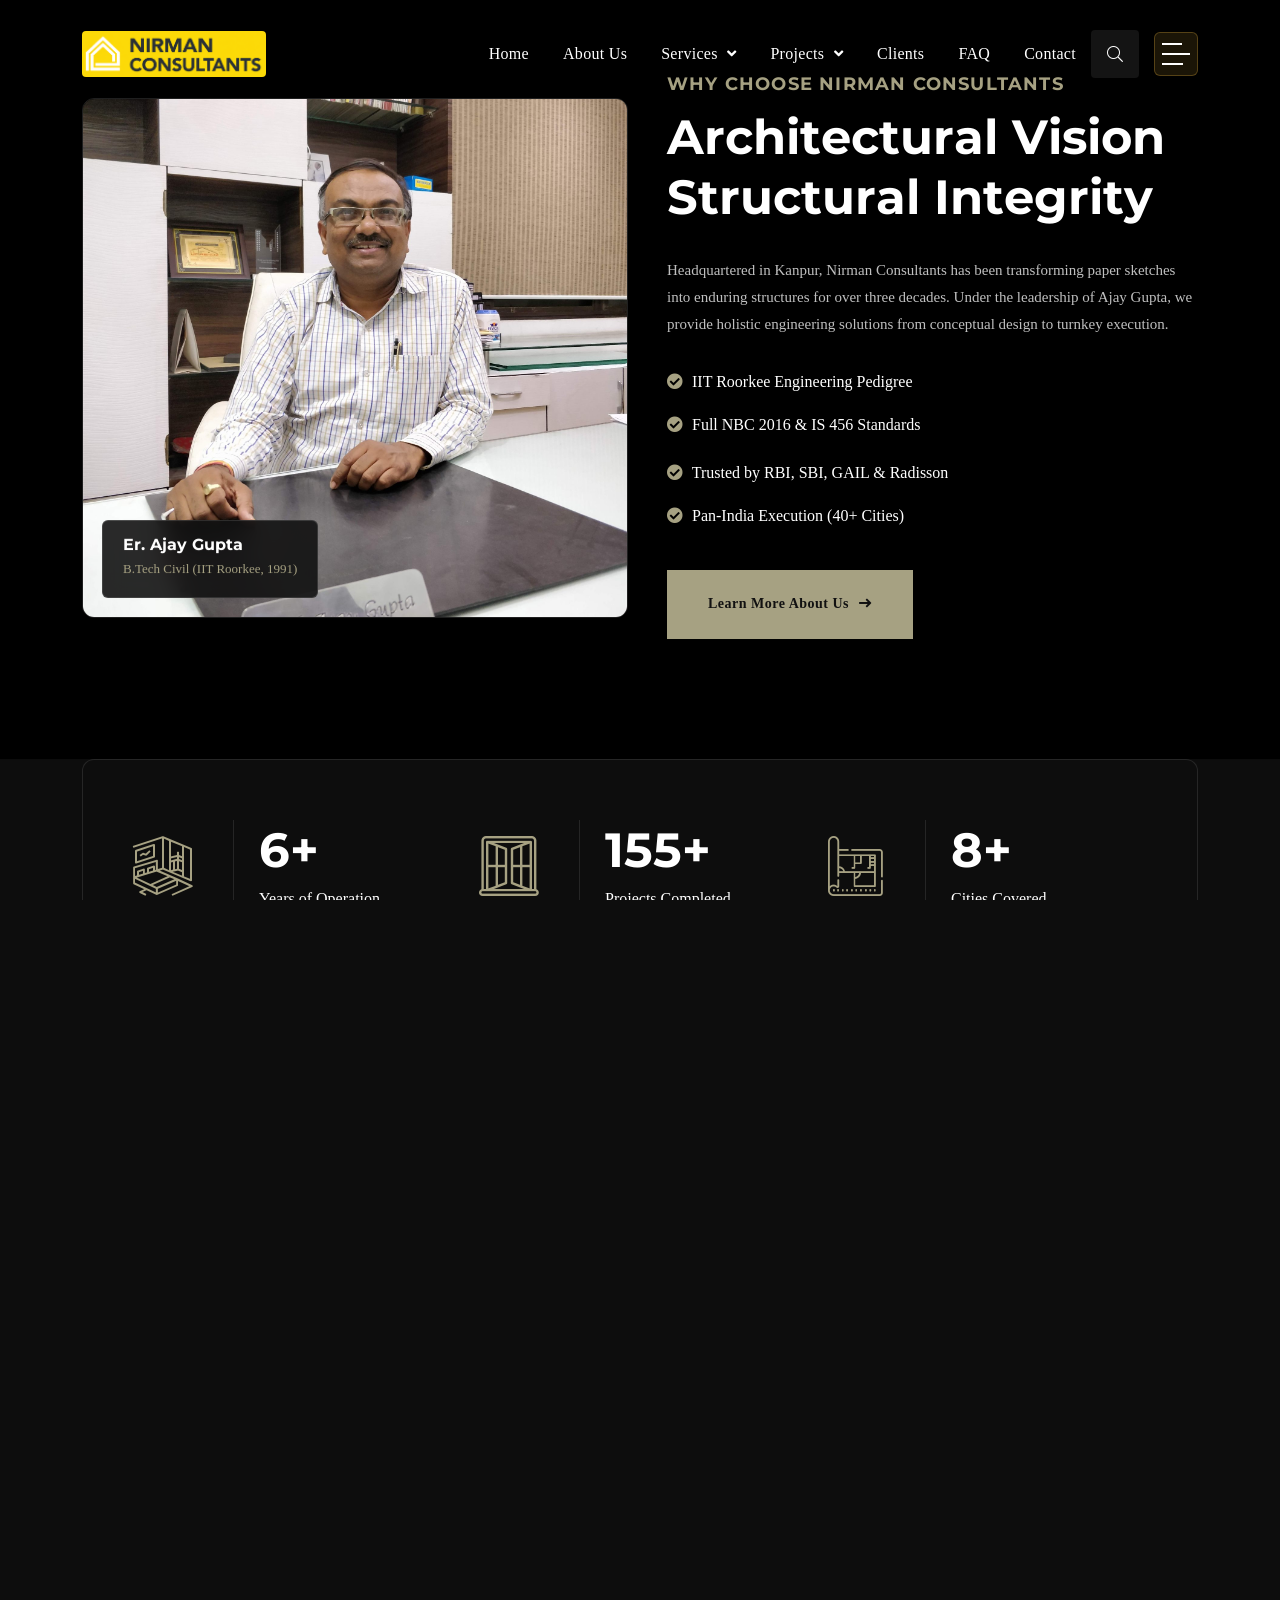
==== commit 6efe06a0: "fix: keep LinkedIn only in social links (offcanvas & footer), keep Trusted By Industry Giants strict" ====
--- a/index.html
+++ b/index.html
@@ -152,9 +152,10 @@
                                 </a>
                             </div>
                             <div class="social-icon d-flex align-items-center mt-3">
-                                <a href="tel:+919935551326"><i class="fas fa-phone"></i></a>
-                                <a href="mailto:nirmanconsultants@hotmail.com"><i class="fas fa-envelope"></i></a>
-                                <a href="mailto:nirmanconsultant@gmail.com"><i class="fas fa-user-tie"></i></a>
+                                <a href="https://www.linkedin.com" target="_blank" title="LinkedIn"><i class="fab fa-linkedin-in"></i></a>
+                                <a href="tel:+919935551326" title="Call Us"><i class="fas fa-phone"></i></a>
+                                <a href="mailto:nirmanconsultants@hotmail.com" title="Email Us"><i class="fas fa-envelope"></i></a>
+                                <a href="mailto:nirmanconsultant@gmail.com" title="Director Desk"><i class="fas fa-user-tie"></i></a>
                             </div>
                         </div>
                     </div>
@@ -1193,6 +1194,11 @@
                                         <p>
                                             Founded in 1991 by Ajay Gupta (IIT Roorkee). Nirman Consultants has delivered 800+ landmark architectural & structural engineering projects across 40+ cities in India.
                                         </p>
+                                        <div class="social-icon">
+                                            <a href="https://www.linkedin.com" target="_blank" title="LinkedIn"><i class="fab fa-linkedin-in"></i></a>
+                                            <a href="tel:+919935551326" title="Call Us"><i class="fas fa-phone"></i></a>
+                                            <a href="mailto:nirmanconsultants@hotmail.com" title="Email Us"><i class="fas fa-envelope"></i></a>
+                                        </div>
                                     </div>
                                 </div>
                             </div>
--- a/style.css
+++ b/style.css
@@ -280,6 +280,45 @@
 
 .offcanvas__wrapper .offcanvas__content .offcanvas__contact .social-icon a:hover i,
 .background-black .offcanvas__contact .social-icon a:hover i {
+    color: #111111 !important;
+}
+
+/* Footer Social Icons */
+.footer-content .social-icon {
+    display: flex !important;
+    align-items: center !important;
+    gap: 10px !important;
+    margin-top: 18px !important;
+}
+
+.footer-content .social-icon a {
+    width: 38px !important;
+    height: 38px !important;
+    border-radius: 50% !important;
+    background: #1c1c1c !important;
+    border: 1px solid rgba(223, 169, 56, 0.35) !important;
+    color: #dfa938 !important;
+    display: inline-flex !important;
+    align-items: center !important;
+    justify-content: center !important;
+    font-size: 14px !important;
+    text-decoration: none !important;
+    transition: all 0.3s ease-in-out !important;
+}
+
+.footer-content .social-icon a i {
+    color: #dfa938 !important;
+    transition: color 0.3s ease !important;
+}
+
+.footer-content .social-icon a:hover {
+    background: #dfa938 !important;
+    border-color: #dfa938 !important;
+    transform: translateY(-2px) !important;
+    box-shadow: 0 4px 14px rgba(223, 169, 56, 0.35) !important;
+}
+
+.footer-content .social-icon a:hover i {
     color: #111111 !important;
 }
 
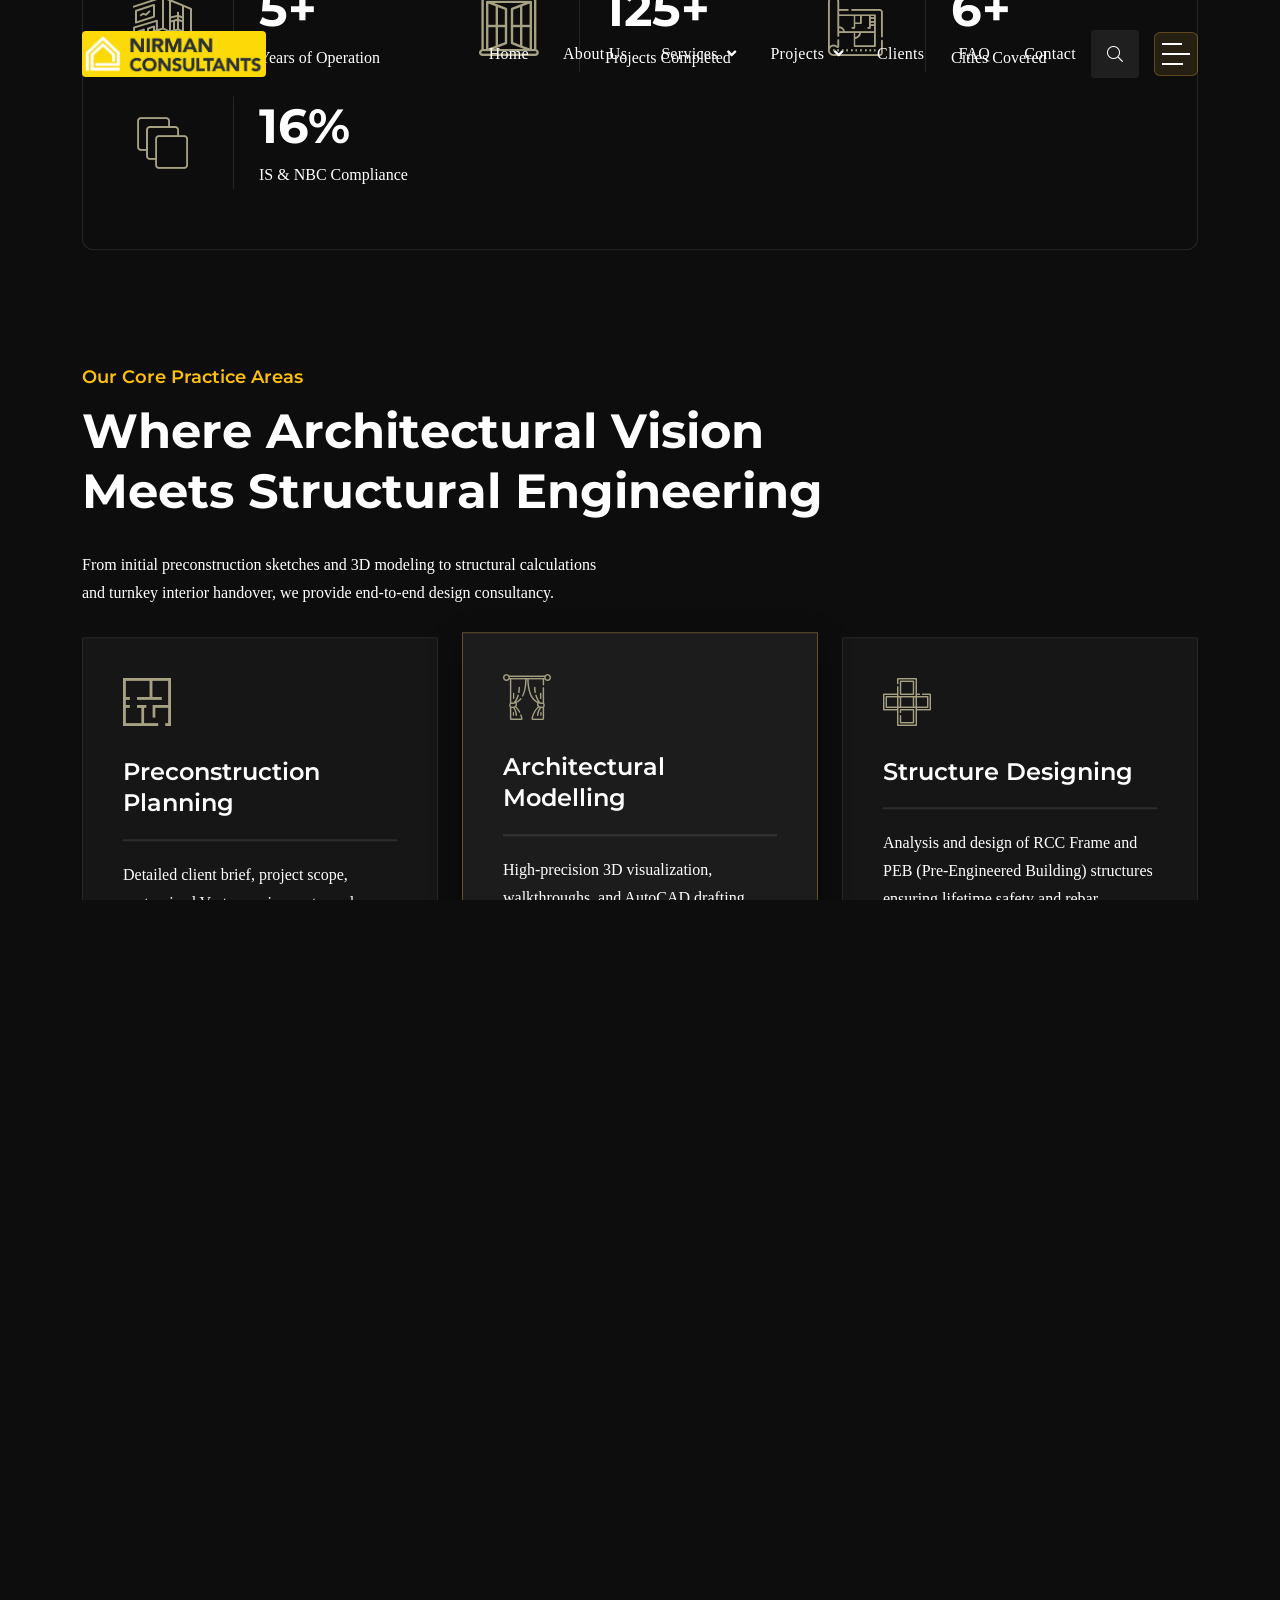
==== commit 8d1a6296: "fix: responsive image scaling across mobile/desktop, add crane project & fix portfolio showcase padd" ====
--- a/index.html
+++ b/index.html
@@ -266,10 +266,10 @@
                             <div class="swiper-slide">
                                 <div class="hero-items">
                                     <div class="hero-image">
-                                        <img src="assets/img/nirman/hero_bg.jpeg" alt="Nirman Consultants Architecture" style="filter: brightness(0.75);" loading="lazy" decoding="async">
+                                        <img src="assets/img/nirman/nirman_6.jpg" alt="Nirman Consultants Architecture & Mega Construction" loading="lazy" decoding="async">
                                     </div>
                                     <div class="hero-content">
-                                        <span class="badge bg-warning text-dark px-3 py-2 mb-3 fw-bold text-uppercase" style="letter-spacing: 1.5px; border-radius: 4px;">ESTD. 1991 â€¢ KANPUR</span>
+                                        <span class="badge bg-warning text-dark px-3 py-2 mb-3 fw-bold text-uppercase" style="letter-spacing: 1.5px; border-radius: 4px;">ESTD. 1991 &bull; KANPUR</span>
                                         <h1><span>Transforming Sketches</span> <br> Into Living Reality </h1>
                                         <p>Headquartered in Kanpur since 1991, Nirman Consultants crafts exceptional architectural, structural & industrial spaces with over 800+ completed projects across 40+ cities.</p>
                                         <div class="d-flex align-items-center gap-3 mt-4">
@@ -788,7 +788,7 @@
             </section>
 
             <!--<< Portfolio Showcase Carousel Section Start >>-->
-            <section class="project-section background-black fix section-padding pt-0">
+            <section class="project-section background-black fix portfolio-showcase-section">
                 <div class="container">
                     <div class="section-title text-center mb-4">
                         <h6 class="wow fadeInUp" style="color: var(--theme, #dfa938) !important; font-weight: 700; text-transform: uppercase; letter-spacing: 1.2px;">Portfolio Showcase</h6>
@@ -802,7 +802,22 @@
                             <div class="swiper-slide">
                                 <div class="project-carousel-items">
                                     <div class="project-image">
-                                        <img src="assets/img/nirman/project_1.jpeg" alt="Gated Residential Township" style="height: 380px; object-fit: cover; width: 100%; border-radius: 12px;" loading="lazy" decoding="async">
+                                        <img src="assets/img/nirman/nirman_6.jpg" alt="Mega Structural Construction & Tower Cranes" loading="lazy" decoding="async">
+                                        <div class="project-content">
+                                            <h3>
+                                                <a href="project-details.html">High-Rise Crane & Structural Works</a>
+                                            </h3>
+                                            <p>Uttar Pradesh</p>
+                                            <a href="project-details.html" class="icon"><i class="fas fa-long-arrow-right"></i></a>
+                                        </div>
+                                    </div>
+                                </div>
+                            </div>
+
+                            <div class="swiper-slide">
+                                <div class="project-carousel-items">
+                                    <div class="project-image">
+                                        <img src="assets/img/nirman/project_1.jpeg" alt="Gated Residential Township" loading="lazy" decoding="async">
                                         <div class="project-content">
                                             <h3>
                                                 <a href="project-details.html">Gated Residential Township</a>
@@ -817,7 +832,7 @@
                             <div class="swiper-slide">
                                 <div class="project-carousel-items">
                                     <div class="project-image">
-                                        <img src="assets/img/nirman/nirman_8.jpg" alt="Vedic Studies Research Centre" style="height: 380px; object-fit: cover; width: 100%; border-radius: 12px;" loading="lazy" decoding="async">
+                                        <img src="assets/img/nirman/nirman_8.jpg" alt="Vedic Studies Research Centre" loading="lazy" decoding="async">
                                         <div class="project-content">
                                             <h3>
                                                 <a href="project-details.html">Vedic Studies Research Centre</a>
@@ -832,7 +847,7 @@
                             <div class="swiper-slide">
                                 <div class="project-carousel-items">
                                     <div class="project-image">
-                                        <img src="assets/img/nirman/project_3.jpeg" alt="Banking Institutional Complex" style="height: 380px; object-fit: cover; width: 100%; border-radius: 12px;" loading="lazy" decoding="async">
+                                        <img src="assets/img/nirman/project_3.jpeg" alt="Banking Institutional Complex" loading="lazy" decoding="async">
                                         <div class="project-content">
                                             <h3>
                                                 <a href="project-details.html">Banking Institutional Complex</a>
@@ -847,7 +862,7 @@
                             <div class="swiper-slide">
                                 <div class="project-carousel-items">
                                     <div class="project-image">
-                                        <img src="assets/img/nirman/project_6.jpeg" alt="Kadak Family Corporate Facility" style="height: 380px; object-fit: cover; width: 100%; border-radius: 12px;" loading="lazy" decoding="async">
+                                        <img src="assets/img/nirman/project_6.jpeg" alt="Kadak Family Corporate Facility" loading="lazy" decoding="async">
                                         <div class="project-content">
                                             <h3>
                                                 <a href="project-details.html">Kadak Family Corporate Facility</a>
@@ -862,7 +877,7 @@
                             <div class="swiper-slide">
                                 <div class="project-carousel-items">
                                     <div class="project-image">
-                                        <img src="assets/img/nirman/project_2.png" alt="Commercial Corporate Tower" style="height: 380px; object-fit: cover; width: 100%; border-radius: 12px;" loading="lazy" decoding="async">
+                                        <img src="assets/img/nirman/project_2.png" alt="Commercial Corporate Tower" loading="lazy" decoding="async">
                                         <div class="project-content">
                                             <h3>
                                                 <a href="project-details.html">Commercial Corporate Tower</a>
@@ -877,7 +892,7 @@
                             <div class="swiper-slide">
                                 <div class="project-carousel-items">
                                     <div class="project-image">
-                                        <img src="assets/img/nirman/project_4.jpeg" alt="Luxury Hospitality Architecture" style="height: 380px; object-fit: cover; width: 100%; border-radius: 12px;" loading="lazy" decoding="async">
+                                        <img src="assets/img/nirman/project_4.jpeg" alt="Luxury Hospitality Architecture" loading="lazy" decoding="async">
                                         <div class="project-content">
                                             <h3>
                                                 <a href="project-details.html">Luxury Hospitality Architecture</a>
@@ -892,7 +907,7 @@
                             <div class="swiper-slide">
                                 <div class="project-carousel-items">
                                     <div class="project-image">
-                                        <img src="assets/img/nirman/project_5.jpeg" alt="Industrial Manufacturing Landmark" style="height: 380px; object-fit: cover; width: 100%; border-radius: 12px;" loading="lazy" decoding="async">
+                                        <img src="assets/img/nirman/project_5.jpeg" alt="Industrial Manufacturing Landmark" loading="lazy" decoding="async">
                                         <div class="project-content">
                                             <h3>
                                                 <a href="project-details.html">Industrial Manufacturing Plant</a>
@@ -1288,7 +1303,7 @@
                 <div class="container">
                     <div class="footer-wrapper d-flex align-items-center justify-content-between">
                         <p class="wow fadeInLeft text-white" data-wow-delay=".3s">
-                            Â© <a href="index.html" class="text-white">Nirman Consultants</a> Kanpur. All Rights Reserved. Founded 1991.
+                            &copy; <a href="index.html" class="text-white">Nirman Consultants</a> Kanpur. All Rights Reserved. Founded 1991.
                         </p>
                         <ul class="footer-menu wow fadeInRight" data-wow-delay=".5s">
                             <li><a href="about.html" class="text-white">About Us</a></li>
--- a/style.css
+++ b/style.css
@@ -2018,3 +2018,334 @@
 .client-logo-box:hover img {
     transform: scale(1.06) !important;
 }
+
+/* ==========================================================================
+   Hero Slider 5 - Full Width Responsive Image & Immersive Layout
+   Fix image cutting on all screens (mobile, tablet, laptop, desktop)
+   ========================================================================== */
+.hero-5 {
+    margin-top: 90px !important;
+    overflow: hidden !important;
+    position: relative !important;
+}
+
+@media (max-width: 991px) {
+    .hero-5 {
+        margin-top: 70px !important;
+    }
+}
+
+.hero-5 .hero-wrapper {
+    margin-left: 0 !important;
+    margin-right: 0 !important;
+    overflow: hidden !important;
+}
+
+.hero-5 .hero-wrapper .hero-items {
+    position: relative !important;
+    overflow: hidden !important;
+    border-radius: 0 !important;
+}
+
+.hero-5 .hero-wrapper .hero-items .hero-image {
+    width: 100% !important;
+    position: relative !important;
+    overflow: hidden !important;
+}
+
+.hero-5 .hero-wrapper .hero-items .hero-image img {
+    width: 100% !important;
+    height: 520px !important;
+    object-fit: cover !important;
+    object-position: center 35% !important;
+    display: block !important;
+    filter: brightness(0.72) !important;
+    transition: transform 0.6s ease !important;
+}
+
+@media (min-width: 1600px) {
+    .hero-5 .hero-wrapper .hero-items .hero-image img {
+        height: 640px !important;
+    }
+}
+
+@media (max-width: 1399px) {
+    .hero-5 .hero-wrapper .hero-items .hero-image img {
+        height: 480px !important;
+    }
+}
+
+@media (max-width: 991px) {
+    .hero-5 .hero-wrapper .hero-items .hero-image img {
+        height: 420px !important;
+        object-position: center center !important;
+    }
+}
+
+@media (max-width: 575px) {
+    .hero-5 .hero-wrapper .hero-items .hero-image img {
+        height: 360px !important;
+        object-position: center center !important;
+    }
+}
+
+/* Hero Content Floating Overlay - Luxury Dark Glass Card */
+.hero-5 .hero-wrapper .hero-items .hero-content {
+    background: rgba(14, 14, 14, 0.94) !important;
+    backdrop-filter: blur(14px) !important;
+    -webkit-backdrop-filter: blur(14px) !important;
+    border: 1px solid rgba(255, 255, 255, 0.12) !important;
+    border-left: 5px solid var(--theme, #dfa938) !important;
+    border-radius: 12px !important;
+    box-shadow: 0 20px 45px rgba(0, 0, 0, 0.6) !important;
+    max-width: 1080px !important;
+    margin: -100px auto 40px auto !important;
+    position: relative !important;
+    z-index: 10 !important;
+    padding: 45px 60px !important;
+}
+
+@media (max-width: 991px) {
+    .hero-5 .hero-wrapper .hero-items .hero-content {
+        margin: -60px 20px 30px 20px !important;
+        padding: 35px 30px !important;
+    }
+}
+
+@media (max-width: 575px) {
+    .hero-5 .hero-wrapper .hero-items .hero-content {
+        margin: -40px 15px 25px 15px !important;
+        padding: 25px 20px !important;
+    }
+    .hero-5 .hero-wrapper .hero-items .hero-content h1 {
+        font-size: 26px !important;
+        line-height: 1.25 !important;
+    }
+    .hero-5 .hero-wrapper .hero-items .hero-content p {
+        font-size: 14px !important;
+    }
+}
+
+/* ==========================================================================
+   Signature Landmarks Section - Spacing & Responsive Images
+   ========================================================================== */
+.portfolio-section {
+    padding-bottom: 80px !important;
+    position: relative !important;
+}
+
+.portfolio-wrapper-3 .project-image {
+    border-radius: 12px !important;
+    overflow: hidden !important;
+    box-shadow: 0 15px 35px rgba(0, 0, 0, 0.5) !important;
+    border: 1px solid rgba(255, 255, 255, 0.12) !important;
+    background: #141414 !important;
+}
+
+.portfolio-wrapper-3 .project-image img {
+    width: 100% !important;
+    height: 380px !important;
+    object-fit: cover !important;
+    object-position: center center !important;
+    display: block !important;
+    transition: transform 0.5s ease !important;
+}
+
+@media (min-width: 1400px) {
+    .portfolio-wrapper-3 .project-image img {
+        height: 420px !important;
+    }
+}
+
+@media (max-width: 991px) {
+    .portfolio-wrapper-3 .project-image img {
+        height: 320px !important;
+    }
+}
+
+@media (max-width: 575px) {
+    .portfolio-wrapper-3 .project-image img {
+        height: 240px !important;
+    }
+}
+
+/* ==========================================================================
+   Portfolio Showcase Section - Luxurious Spacing & Padding
+   Fix attachment/cramping with section above
+   ========================================================================== */
+.portfolio-showcase-section,
+.project-section {
+    padding-top: 110px !important;
+    padding-bottom: 120px !important;
+    position: relative !important;
+    border-top: 1px solid rgba(255, 255, 255, 0.08) !important;
+}
+
+@media (max-width: 991px) {
+    .portfolio-showcase-section,
+    .project-section {
+        padding-top: 80px !important;
+        padding-bottom: 80px !important;
+    }
+}
+
+@media (max-width: 575px) {
+    .portfolio-showcase-section,
+    .project-section {
+        padding-top: 60px !important;
+        padding-bottom: 60px !important;
+    }
+}
+
+.portfolio-showcase-section .section-title {
+    margin-bottom: 45px !important;
+}
+
+/* Portfolio Showcase Carousel Items - Responsive Images without Cropping */
+.project-carousel-items {
+    margin-top: 15px !important;
+    border-radius: 12px !important;
+    overflow: hidden !important;
+    background: #141414 !important;
+    border: 1px solid rgba(255, 255, 255, 0.1) !important;
+    box-shadow: 0 10px 30px rgba(0, 0, 0, 0.4) !important;
+    transition: transform 0.4s ease, border-color 0.4s ease !important;
+}
+
+.project-carousel-items:hover {
+    border-color: rgba(223, 169, 56, 0.5) !important;
+    transform: translateY(-4px) !important;
+}
+
+.project-carousel-items .project-image {
+    position: relative !important;
+    height: auto !important;
+    overflow: hidden !important;
+}
+
+.project-carousel-items .project-image img {
+    width: 100% !important;
+    height: 380px !important;
+    object-fit: cover !important;
+    object-position: center 35% !important;
+    display: block !important;
+    border-radius: 0 !important;
+    transition: transform 0.6s ease !important;
+}
+
+@media (min-width: 1600px) {
+    .project-carousel-items .project-image img {
+        height: 440px !important;
+    }
+}
+
+@media (max-width: 1199px) {
+    .project-carousel-items .project-image img {
+        height: 330px !important;
+    }
+}
+
+@media (max-width: 767px) {
+    .project-carousel-items .project-image {
+        height: auto !important;
+    }
+    .project-carousel-items .project-image img {
+        height: 270px !important;
+        object-position: center center !important;
+    }
+}
+
+@media (max-width: 480px) {
+    .project-carousel-items .project-image img {
+        height: 220px !important;
+        object-position: center center !important;
+    }
+}
+
+.project-carousel-items:hover .project-image img {
+    transform: scale(1.05) !important;
+}
+
+/* Portfolio Showcase Content Overlay - Dark Luxury Theme */
+.project-carousel-items .project-image .project-content {
+    background: rgba(14, 14, 14, 0.94) !important;
+    backdrop-filter: blur(12px) !important;
+    -webkit-backdrop-filter: blur(12px) !important;
+    border: 1px solid rgba(255, 255, 255, 0.12) !important;
+    border-left: 3px solid var(--theme, #dfa938) !important;
+    border-radius: 8px !important;
+    padding: 20px 24px !important;
+    left: 20px !important;
+    right: 20px !important;
+    bottom: -150px !important;
+    transition: all 0.4s ease-in-out !important;
+}
+
+.project-carousel-items:hover .project-image .project-content,
+.project-wrapper .swiper-slide.swiper-slide-active .project-carousel-items .project-image .project-content {
+    bottom: 20px !important;
+    opacity: 1 !important;
+    visibility: visible !important;
+}
+
+.project-carousel-items .project-image .project-content h3 a {
+    color: #ffffff !important;
+    font-size: 18px !important;
+    font-weight: 700 !important;
+}
+
+.project-carousel-items .project-image .project-content h3 a:hover {
+    color: var(--theme, #dfa938) !important;
+}
+
+.project-carousel-items .project-image .project-content p {
+    color: var(--theme, #dfa938) !important;
+    font-size: 12px !important;
+    font-weight: 600 !important;
+    letter-spacing: 1px !important;
+    text-transform: uppercase !important;
+    margin-bottom: 0 !important;
+}
+
+/* ==========================================================================
+   Project Grid (project.html) Responsive Image Heights
+   ========================================================================== */
+.portfolio-single-items {
+    border-radius: 12px !important;
+    overflow: hidden !important;
+    border: 1px solid rgba(255, 255, 255, 0.1) !important;
+    transition: transform 0.4s ease, border-color 0.4s ease !important;
+    background: #141414 !important;
+}
+
+.portfolio-single-items:hover {
+    border-color: rgba(223, 169, 56, 0.5) !important;
+    transform: translateY(-4px) !important;
+}
+
+.portfolio-single-items .portfolio-image {
+    background-size: cover !important;
+    background-position: center center !important;
+    position: relative !important;
+    height: 380px !important;
+    transition: transform 0.5s ease !important;
+}
+
+@media (min-width: 1400px) {
+    .portfolio-single-items .portfolio-image {
+        height: 420px !important;
+    }
+}
+
+@media (max-width: 991px) {
+    .portfolio-single-items .portfolio-image {
+        height: 320px !important;
+    }
+}
+
+@media (max-width: 575px) {
+    .portfolio-single-items .portfolio-image {
+        height: 250px !important;
+    }
+}
+
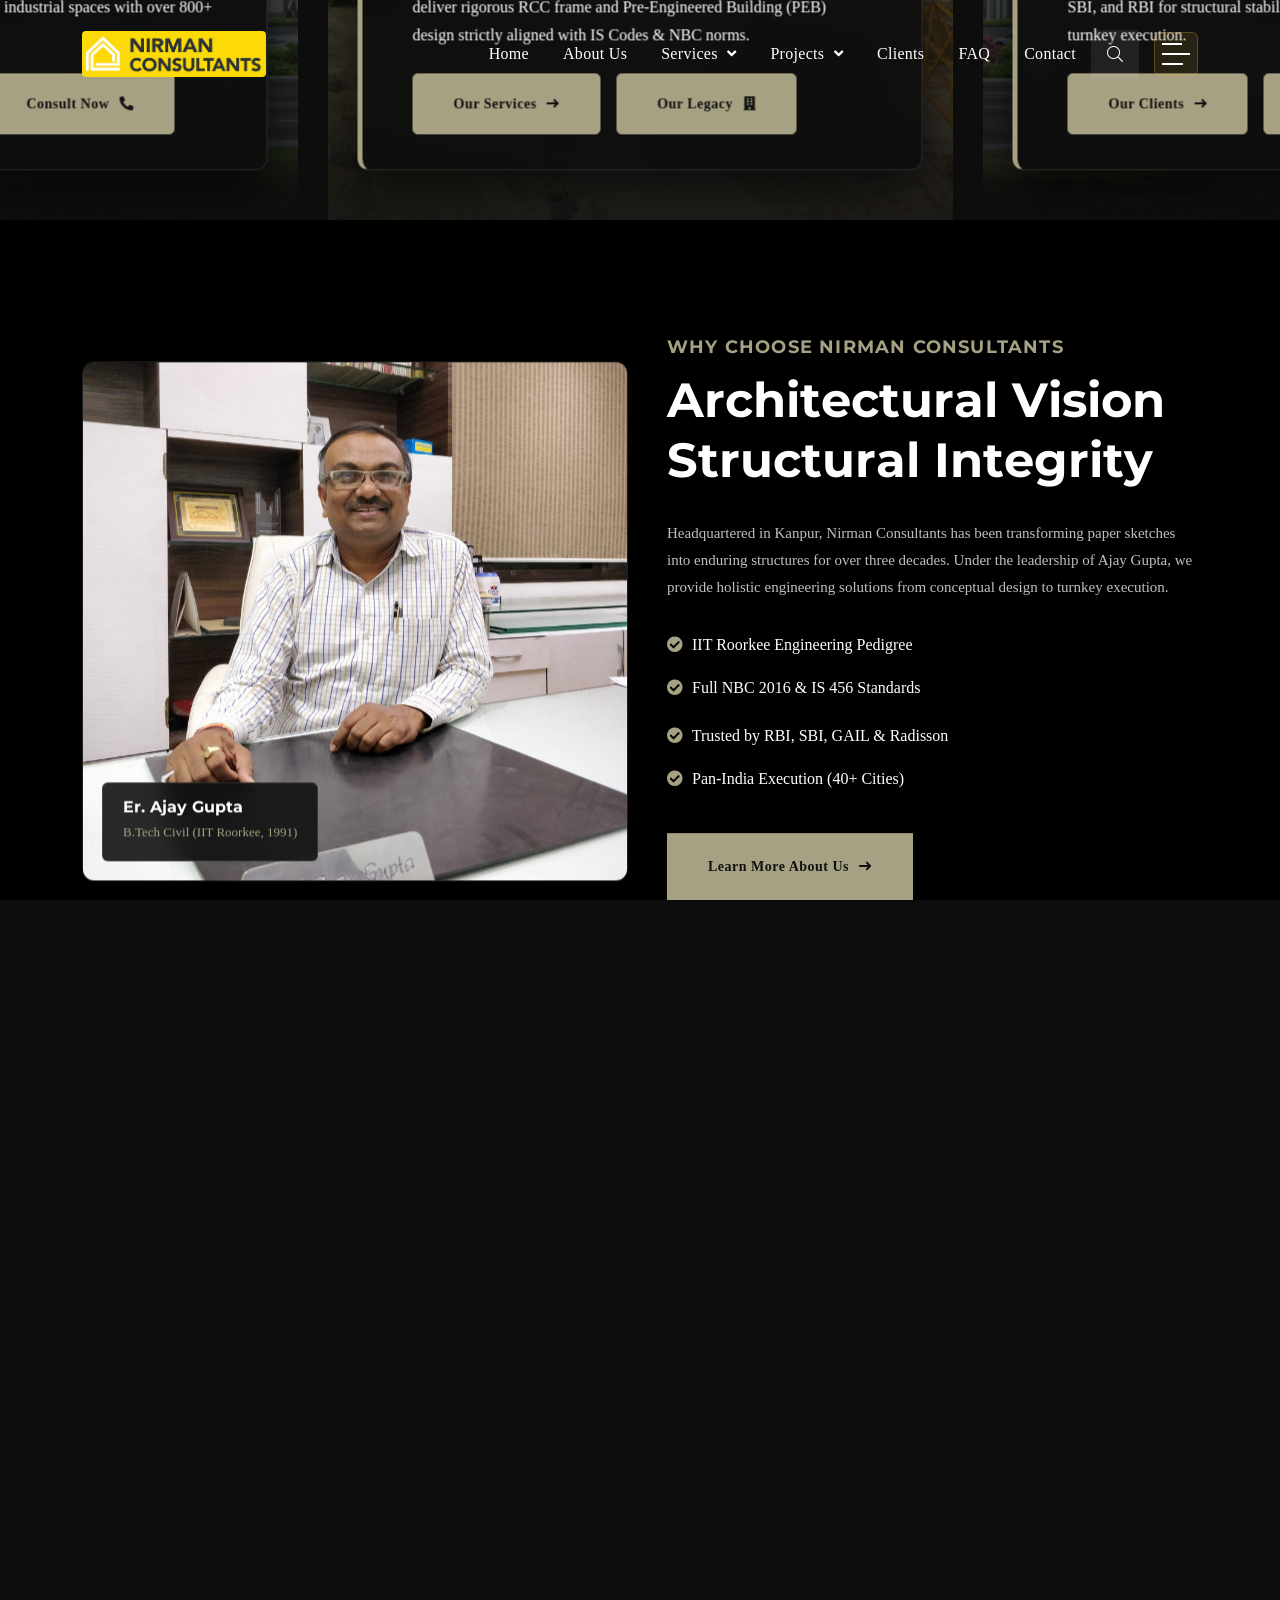
==== commit 8d2c6f56: "fix: full image hero slider overlay without grey gap, clean padding, and remove UP Stock Exchange ca" ====
--- a/index.html
+++ b/index.html
@@ -300,7 +300,7 @@
                             <div class="swiper-slide">
                                 <div class="hero-items">
                                     <div class="hero-image">
-                                        <img src="assets/img/nirman/nirman_8.jpg" alt="Industrial & Commercial Projects" style="filter: brightness(0.7);" loading="lazy" decoding="async">
+                                        <img src="assets/img/nirman/nirman_6.jpg" alt="Industrial & Commercial Projects" loading="lazy" decoding="async">
                                     </div>
                                     <div class="hero-content">
                                         <span class="badge bg-warning text-dark px-3 py-2 mb-3 fw-bold text-uppercase" style="letter-spacing: 1.5px; border-radius: 4px;">TRUSTED BY INDUSTRY LEADERS</span>
--- a/style.css
+++ b/style.css
@@ -2041,88 +2041,107 @@
     overflow: hidden !important;
 }
 
+.hero-5 {
+    position: relative !important;
+    overflow: hidden !important;
+}
+
+.hero-5 .hero-wrapper {
+    margin-left: 0 !important;
+    margin-right: 0 !important;
+    overflow: hidden !important;
+}
+
 .hero-5 .hero-wrapper .hero-items {
     position: relative !important;
     overflow: hidden !important;
     border-radius: 0 !important;
+    min-height: 640px !important;
+    display: flex !important;
+    align-items: flex-end !important;
+    justify-content: center !important;
+    background: #0d0d0d !important;
 }
 
 .hero-5 .hero-wrapper .hero-items .hero-image {
+    position: absolute !important;
+    top: 0 !important;
+    left: 0 !important;
     width: 100% !important;
-    position: relative !important;
-    overflow: hidden !important;
+    height: 100% !important;
+    z-index: 1 !important;
 }
 
 .hero-5 .hero-wrapper .hero-items .hero-image img {
     width: 100% !important;
-    height: 520px !important;
+    height: 100% !important;
     object-fit: cover !important;
-    object-position: center 35% !important;
+    object-position: center 30% !important;
     display: block !important;
     filter: brightness(0.72) !important;
     transition: transform 0.6s ease !important;
 }
 
-@media (min-width: 1600px) {
-    .hero-5 .hero-wrapper .hero-items .hero-image img {
-        height: 640px !important;
-    }
-}
-
-@media (max-width: 1399px) {
-    .hero-5 .hero-wrapper .hero-items .hero-image img {
-        height: 480px !important;
-    }
-}
-
-@media (max-width: 991px) {
-    .hero-5 .hero-wrapper .hero-items .hero-image img {
-        height: 420px !important;
-        object-position: center center !important;
-    }
-}
-
-@media (max-width: 575px) {
-    .hero-5 .hero-wrapper .hero-items .hero-image img {
-        height: 360px !important;
-        object-position: center center !important;
-    }
-}
-
-/* Hero Content Floating Overlay - Luxury Dark Glass Card */
+/* Semi-transparent dark overlay gradient over image so text is 100% crystal clear */
+.hero-5 .hero-wrapper .hero-items .hero-image::after {
+    content: "" !important;
+    position: absolute !important;
+    inset: 0 !important;
+    background: linear-gradient(180deg, rgba(14, 14, 14, 0.15) 0%, rgba(14, 14, 14, 0.45) 50%, rgba(14, 14, 14, 0.88) 100%) !important;
+    z-index: 2 !important;
+}
+
+/* Hero Content Floating Overlay - Luxury Dark Glass Card directly OVER the full image */
 .hero-5 .hero-wrapper .hero-items .hero-content {
-    background: rgba(14, 14, 14, 0.94) !important;
+    background: rgba(14, 14, 14, 0.92) !important;
     backdrop-filter: blur(14px) !important;
     -webkit-backdrop-filter: blur(14px) !important;
     border: 1px solid rgba(255, 255, 255, 0.12) !important;
     border-left: 5px solid var(--theme, #dfa938) !important;
     border-radius: 12px !important;
-    box-shadow: 0 20px 45px rgba(0, 0, 0, 0.6) !important;
+    box-shadow: 0 20px 45px rgba(0, 0, 0, 0.7) !important;
     max-width: 1080px !important;
-    margin: -100px auto 40px auto !important;
+    width: calc(100% - 60px) !important;
+    margin: 0 auto 50px auto !important;
     position: relative !important;
     z-index: 10 !important;
-    padding: 45px 60px !important;
+    padding: 35px 50px !important;
+    opacity: 1 !important;
+    visibility: visible !important;
+}
+
+@media (min-width: 1600px) {
+    .hero-5 .hero-wrapper .hero-items {
+        min-height: 720px !important;
+    }
 }
 
 @media (max-width: 991px) {
+    .hero-5 .hero-wrapper .hero-items {
+        min-height: 540px !important;
+    }
     .hero-5 .hero-wrapper .hero-items .hero-content {
-        margin: -60px 20px 30px 20px !important;
-        padding: 35px 30px !important;
+        width: calc(100% - 30px) !important;
+        margin: 0 15px 30px 15px !important;
+        padding: 25px 25px !important;
     }
 }
 
 @media (max-width: 575px) {
+    .hero-5 .hero-wrapper .hero-items {
+        min-height: 480px !important;
+    }
     .hero-5 .hero-wrapper .hero-items .hero-content {
-        margin: -40px 15px 25px 15px !important;
-        padding: 25px 20px !important;
+        width: calc(100% - 20px) !important;
+        margin: 0 10px 20px 10px !important;
+        padding: 20px 18px !important;
     }
     .hero-5 .hero-wrapper .hero-items .hero-content h1 {
-        font-size: 26px !important;
+        font-size: 24px !important;
         line-height: 1.25 !important;
     }
     .hero-5 .hero-wrapper .hero-items .hero-content p {
-        font-size: 14px !important;
+        font-size: 13px !important;
     }
 }
 
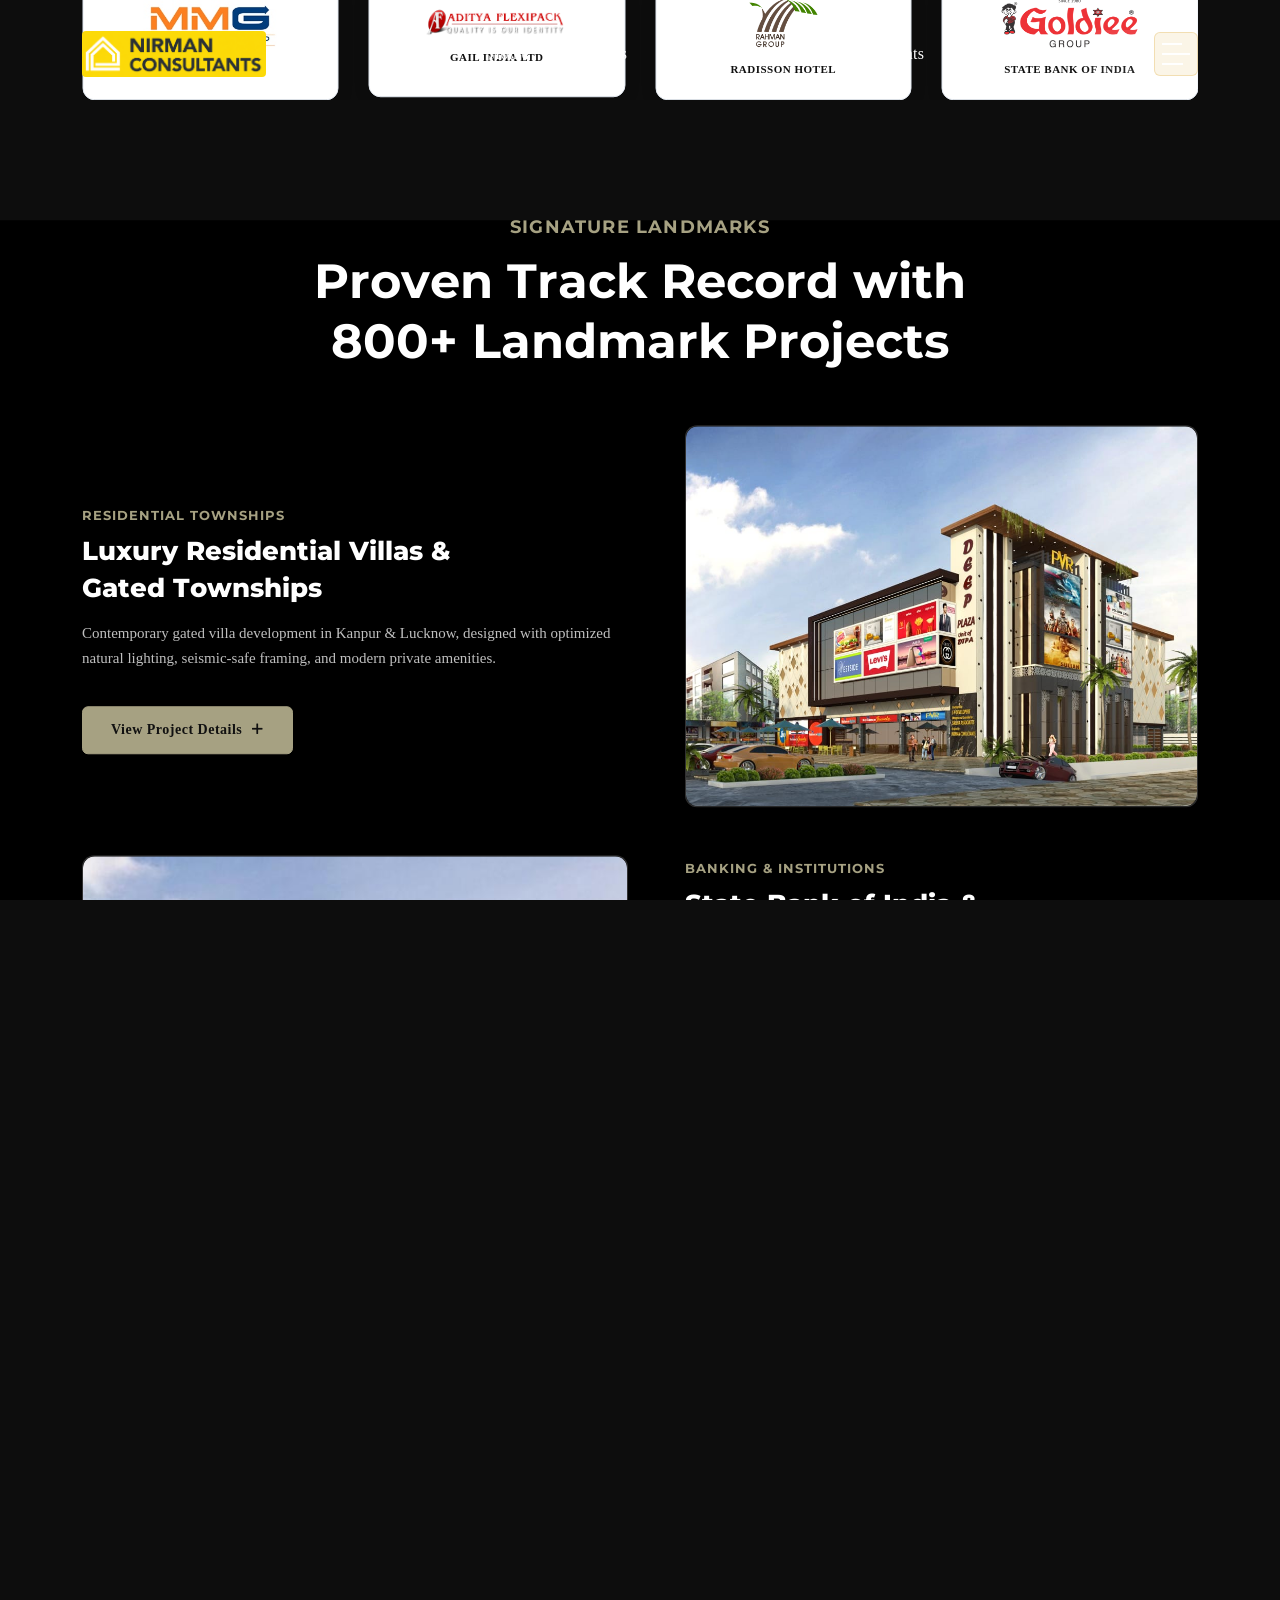
==== commit 5e689610: "revert: restore original hero slider layout and images as requested" ====
--- a/index.html
+++ b/index.html
@@ -266,7 +266,7 @@
                             <div class="swiper-slide">
                                 <div class="hero-items">
                                     <div class="hero-image">
-                                        <img src="assets/img/nirman/nirman_6.jpg" alt="Nirman Consultants Architecture & Mega Construction" loading="lazy" decoding="async">
+                                        <img src="assets/img/nirman/hero_bg.jpeg" alt="Nirman Consultants Architecture" style="filter: brightness(0.75);" loading="lazy" decoding="async">
                                     </div>
                                     <div class="hero-content">
                                         <span class="badge bg-warning text-dark px-3 py-2 mb-3 fw-bold text-uppercase" style="letter-spacing: 1.5px; border-radius: 4px;">ESTD. 1991 &bull; KANPUR</span>
@@ -300,7 +300,7 @@
                             <div class="swiper-slide">
                                 <div class="hero-items">
                                     <div class="hero-image">
-                                        <img src="assets/img/nirman/nirman_6.jpg" alt="Industrial & Commercial Projects" loading="lazy" decoding="async">
+                                        <img src="assets/img/nirman/nirman_8.jpg" alt="Industrial & Commercial Projects" style="filter: brightness(0.7);" loading="lazy" decoding="async">
                                     </div>
                                     <div class="hero-content">
                                         <span class="badge bg-warning text-dark px-3 py-2 mb-3 fw-bold text-uppercase" style="letter-spacing: 1.5px; border-radius: 4px;">TRUSTED BY INDUSTRY LEADERS</span>
--- a/style.css
+++ b/style.css
@@ -2035,116 +2035,6 @@
     }
 }
 
-.hero-5 .hero-wrapper {
-    margin-left: 0 !important;
-    margin-right: 0 !important;
-    overflow: hidden !important;
-}
-
-.hero-5 {
-    position: relative !important;
-    overflow: hidden !important;
-}
-
-.hero-5 .hero-wrapper {
-    margin-left: 0 !important;
-    margin-right: 0 !important;
-    overflow: hidden !important;
-}
-
-.hero-5 .hero-wrapper .hero-items {
-    position: relative !important;
-    overflow: hidden !important;
-    border-radius: 0 !important;
-    min-height: 640px !important;
-    display: flex !important;
-    align-items: flex-end !important;
-    justify-content: center !important;
-    background: #0d0d0d !important;
-}
-
-.hero-5 .hero-wrapper .hero-items .hero-image {
-    position: absolute !important;
-    top: 0 !important;
-    left: 0 !important;
-    width: 100% !important;
-    height: 100% !important;
-    z-index: 1 !important;
-}
-
-.hero-5 .hero-wrapper .hero-items .hero-image img {
-    width: 100% !important;
-    height: 100% !important;
-    object-fit: cover !important;
-    object-position: center 30% !important;
-    display: block !important;
-    filter: brightness(0.72) !important;
-    transition: transform 0.6s ease !important;
-}
-
-/* Semi-transparent dark overlay gradient over image so text is 100% crystal clear */
-.hero-5 .hero-wrapper .hero-items .hero-image::after {
-    content: "" !important;
-    position: absolute !important;
-    inset: 0 !important;
-    background: linear-gradient(180deg, rgba(14, 14, 14, 0.15) 0%, rgba(14, 14, 14, 0.45) 50%, rgba(14, 14, 14, 0.88) 100%) !important;
-    z-index: 2 !important;
-}
-
-/* Hero Content Floating Overlay - Luxury Dark Glass Card directly OVER the full image */
-.hero-5 .hero-wrapper .hero-items .hero-content {
-    background: rgba(14, 14, 14, 0.92) !important;
-    backdrop-filter: blur(14px) !important;
-    -webkit-backdrop-filter: blur(14px) !important;
-    border: 1px solid rgba(255, 255, 255, 0.12) !important;
-    border-left: 5px solid var(--theme, #dfa938) !important;
-    border-radius: 12px !important;
-    box-shadow: 0 20px 45px rgba(0, 0, 0, 0.7) !important;
-    max-width: 1080px !important;
-    width: calc(100% - 60px) !important;
-    margin: 0 auto 50px auto !important;
-    position: relative !important;
-    z-index: 10 !important;
-    padding: 35px 50px !important;
-    opacity: 1 !important;
-    visibility: visible !important;
-}
-
-@media (min-width: 1600px) {
-    .hero-5 .hero-wrapper .hero-items {
-        min-height: 720px !important;
-    }
-}
-
-@media (max-width: 991px) {
-    .hero-5 .hero-wrapper .hero-items {
-        min-height: 540px !important;
-    }
-    .hero-5 .hero-wrapper .hero-items .hero-content {
-        width: calc(100% - 30px) !important;
-        margin: 0 15px 30px 15px !important;
-        padding: 25px 25px !important;
-    }
-}
-
-@media (max-width: 575px) {
-    .hero-5 .hero-wrapper .hero-items {
-        min-height: 480px !important;
-    }
-    .hero-5 .hero-wrapper .hero-items .hero-content {
-        width: calc(100% - 20px) !important;
-        margin: 0 10px 20px 10px !important;
-        padding: 20px 18px !important;
-    }
-    .hero-5 .hero-wrapper .hero-items .hero-content h1 {
-        font-size: 24px !important;
-        line-height: 1.25 !important;
-    }
-    .hero-5 .hero-wrapper .hero-items .hero-content p {
-        font-size: 13px !important;
-    }
-}
-
 /* ==========================================================================
    Signature Landmarks Section - Spacing & Responsive Images
    ========================================================================== */
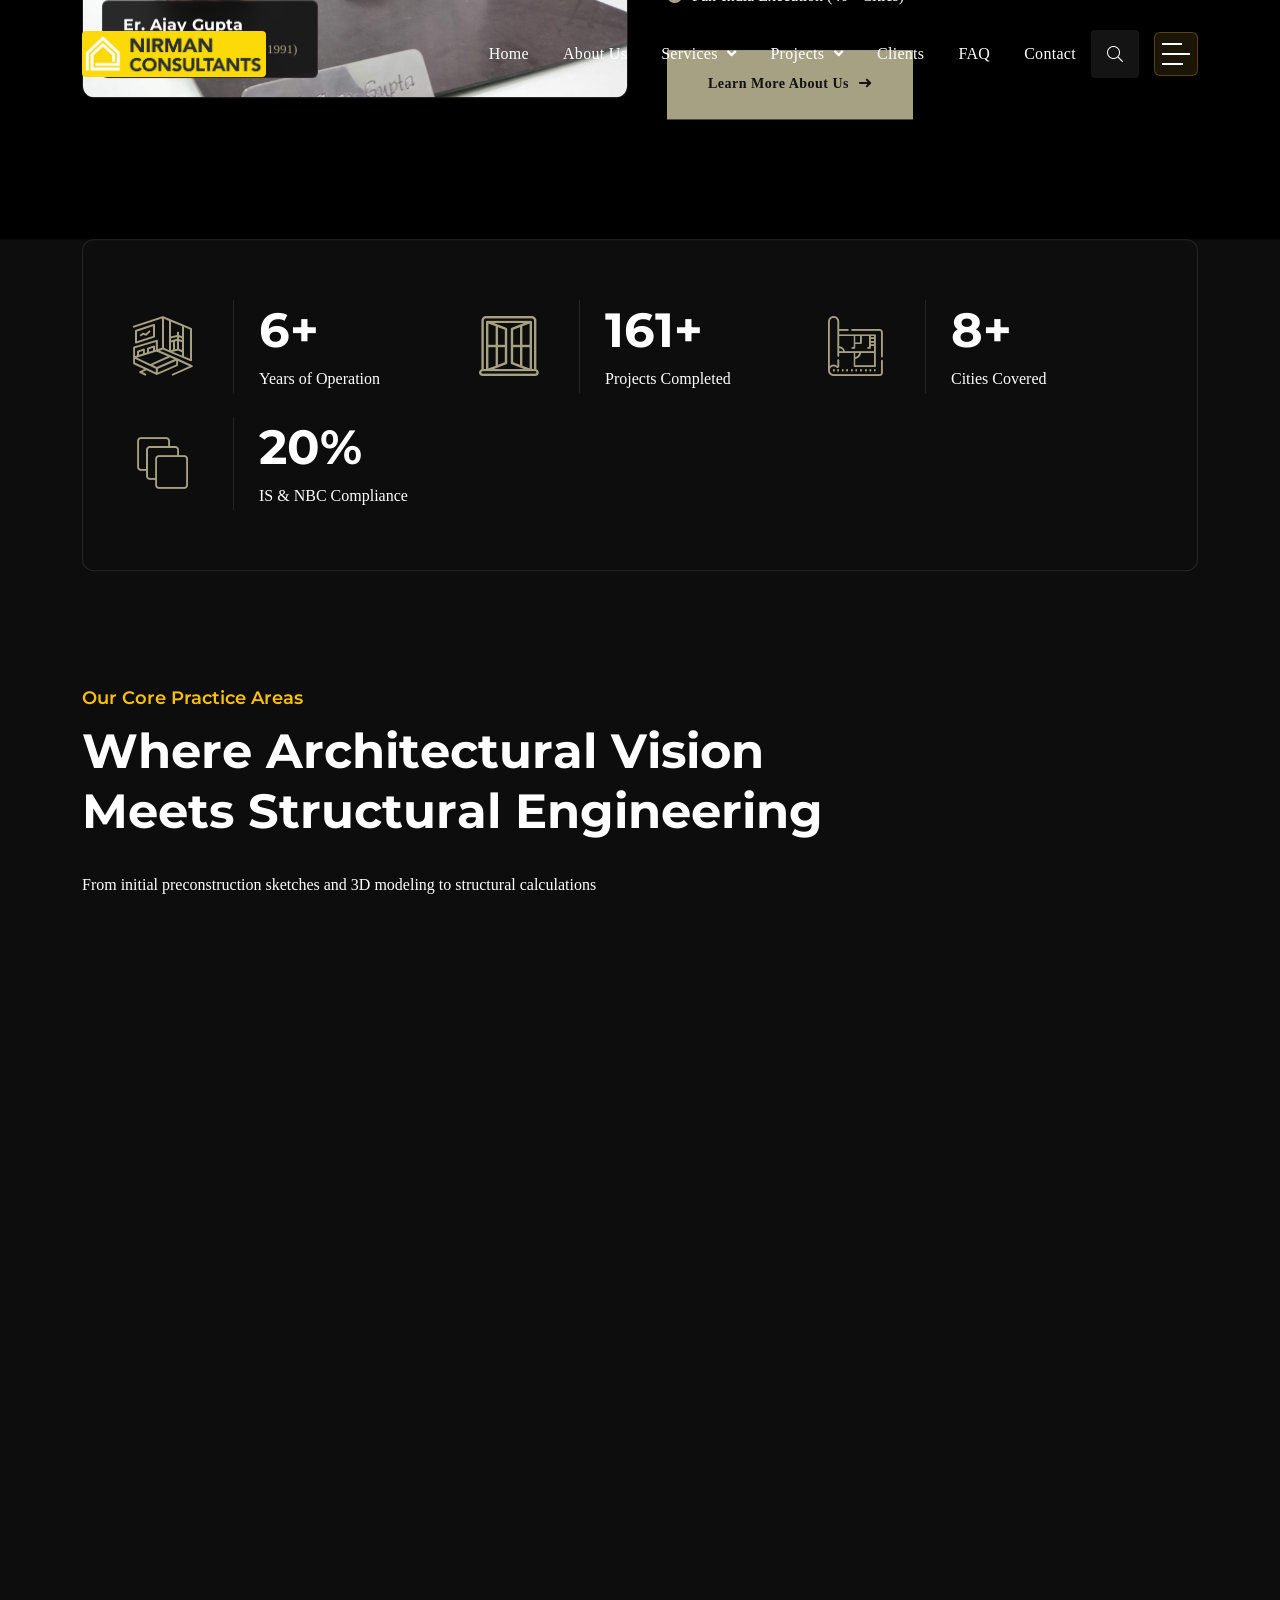
==== commit 98983d15: "feat: add user construction site image to 800+ hero slide and Vedic Studies portfolio cards" ====
--- a/index.html
+++ b/index.html
@@ -300,7 +300,7 @@
                             <div class="swiper-slide">
                                 <div class="hero-items">
                                     <div class="hero-image">
-                                        <img src="assets/img/nirman/nirman_8.jpg" alt="Industrial & Commercial Projects" style="filter: brightness(0.7);" loading="lazy" decoding="async">
+                                        <img src="assets/img/nirman/construction_site_1800x1026.png" alt="Industrial & Commercial Projects" style="filter: brightness(0.75);" loading="lazy" decoding="async">
                                     </div>
                                     <div class="hero-content">
                                         <span class="badge bg-warning text-dark px-3 py-2 mb-3 fw-bold text-uppercase" style="letter-spacing: 1.5px; border-radius: 4px;">TRUSTED BY INDUSTRY LEADERS</span>
@@ -832,7 +832,7 @@
                             <div class="swiper-slide">
                                 <div class="project-carousel-items">
                                     <div class="project-image">
-                                        <img src="assets/img/nirman/nirman_8.jpg" alt="Vedic Studies Research Centre" loading="lazy" decoding="async">
+                                        <img src="assets/img/nirman/construction_site_portfolio.png" alt="Vedic Studies Research Centre" loading="lazy" decoding="async">
                                         <div class="project-content">
                                             <h3>
                                                 <a href="project-details.html">Vedic Studies Research Centre</a>
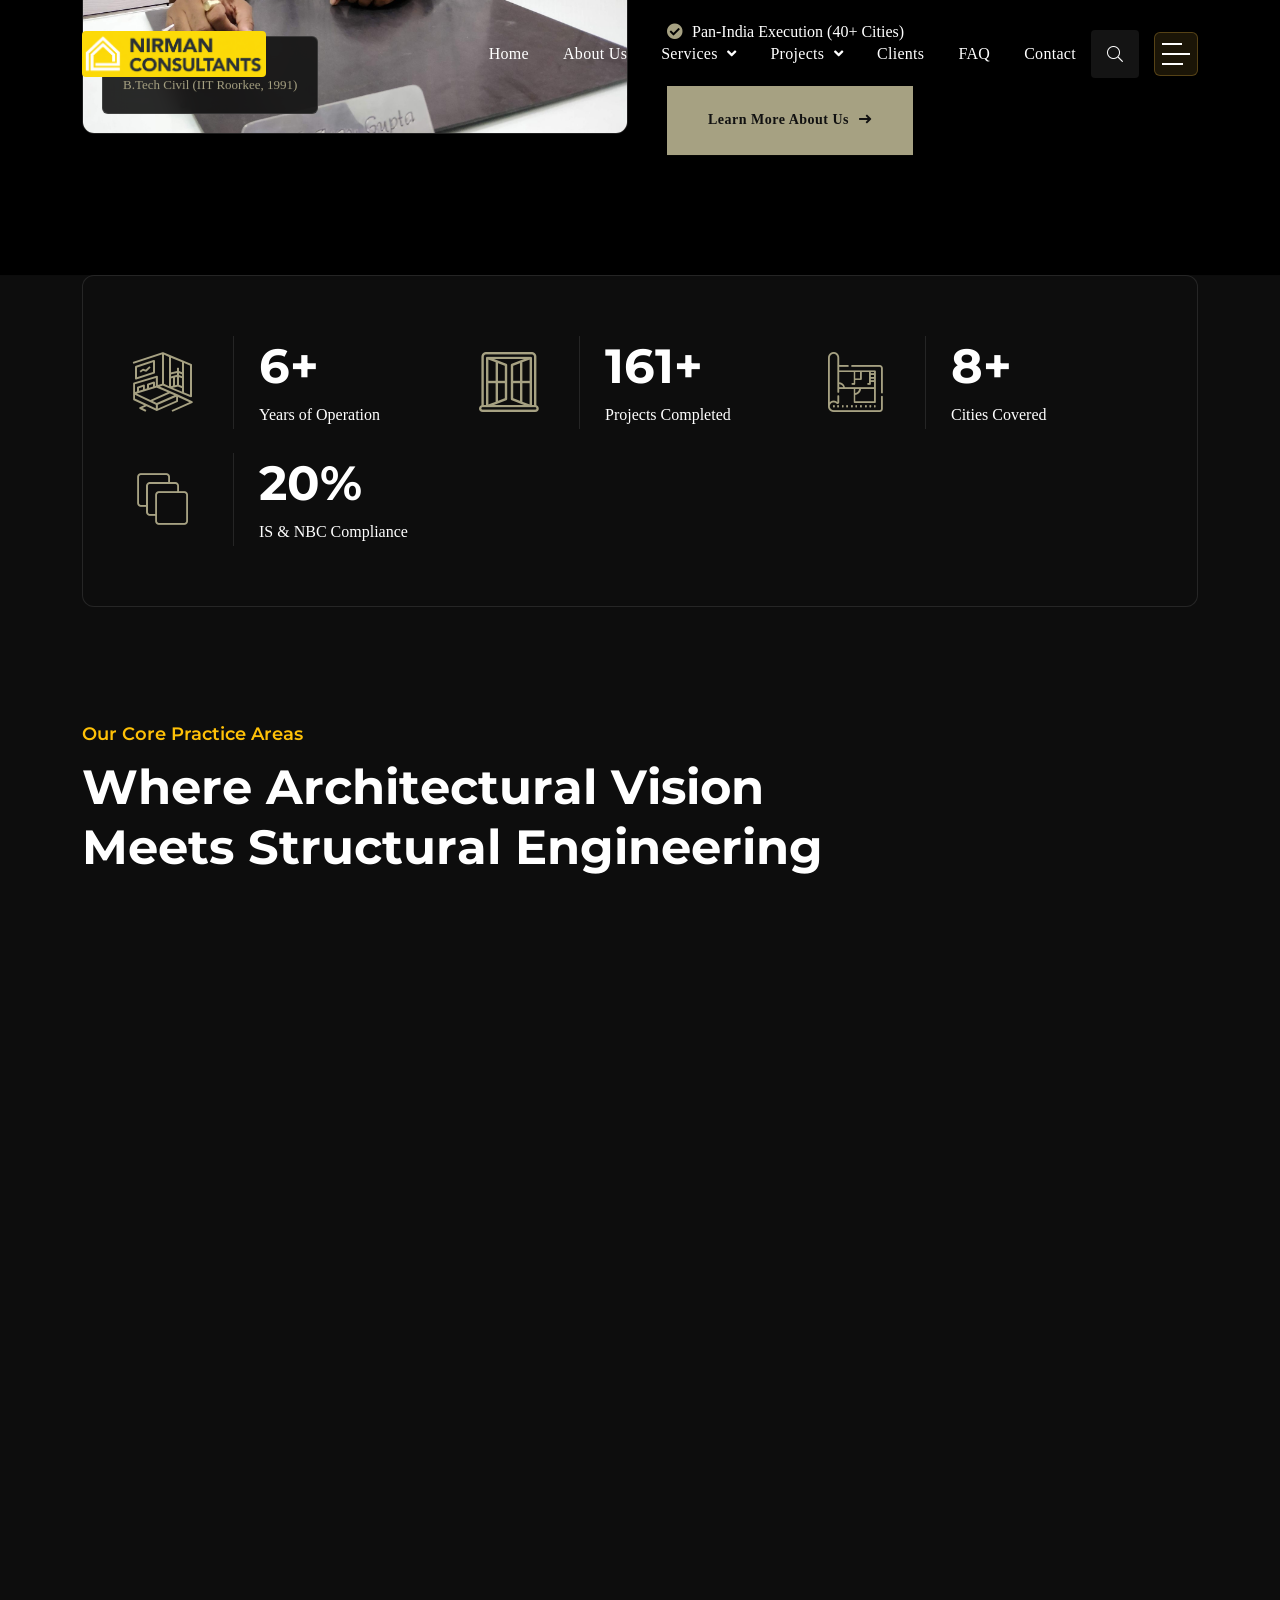
==== commit 6b62114e: "swap: interchange images between Vedic Studies and Commercial Tower in portfolio showcase" ====
--- a/index.html
+++ b/index.html
@@ -832,7 +832,7 @@
                             <div class="swiper-slide">
                                 <div class="project-carousel-items">
                                     <div class="project-image">
-                                        <img src="assets/img/nirman/construction_site_portfolio.png" alt="Vedic Studies Research Centre" loading="lazy" decoding="async">
+                                        <img src="assets/img/nirman/project_2.png" alt="Vedic Studies Research Centre" loading="lazy" decoding="async">
                                         <div class="project-content">
                                             <h3>
                                                 <a href="project-details.html">Vedic Studies Research Centre</a>
@@ -877,7 +877,7 @@
                             <div class="swiper-slide">
                                 <div class="project-carousel-items">
                                     <div class="project-image">
-                                        <img src="assets/img/nirman/project_2.png" alt="Commercial Corporate Tower" loading="lazy" decoding="async">
+                                        <img src="assets/img/nirman/construction_site_portfolio.png" alt="Commercial Corporate Tower" loading="lazy" decoding="async">
                                         <div class="project-content">
                                             <h3>
                                                 <a href="project-details.html">Commercial Corporate Tower</a>
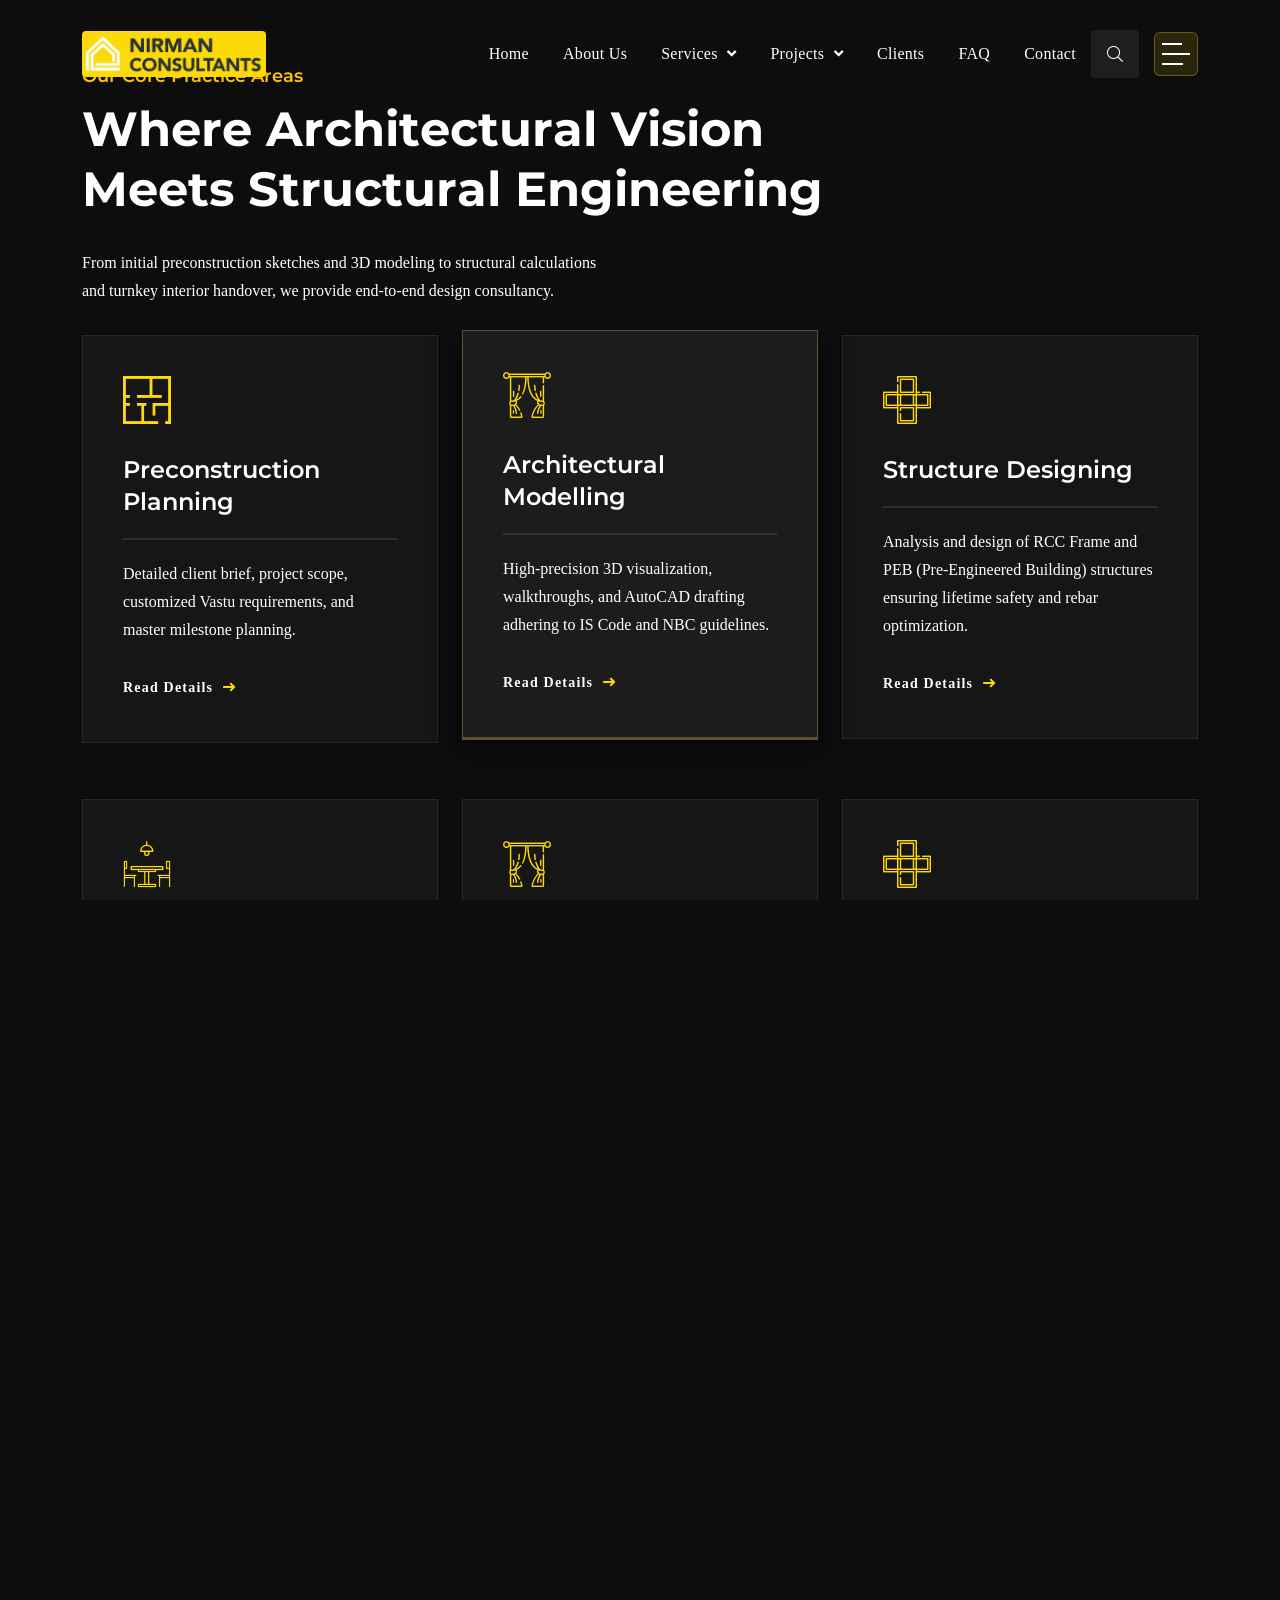
==== commit 49f17d44: "Update luxury theme pages and styling Refresh layouts and styling across site pages." ====
--- a/index.html
+++ b/index.html
@@ -326,16 +326,16 @@
                             <div class="col-lg-6 wow fadeInUp" data-wow-delay=".3s">
                                 <div class="about-image" style="position: relative;">
                                     <img src="assets/img/nirman/ajay_gupta.jpg" alt="Er. Ajay Gupta - Director Nirman Consultants" style="width: 100%; max-height: 520px; object-fit: cover; border-radius: 12px; box-shadow: 0 15px 35px rgba(0,0,0,0.5); border: 1px solid rgba(255,255,255,0.12);" loading="lazy" decoding="async">
-                                    <div style="position: absolute; bottom: 20px; left: 20px; background: rgba(18, 18, 18, 0.9); backdrop-filter: blur(10px); -webkit-backdrop-filter: blur(10px); padding: 14px 20px; border-left: 4px solid var(--theme, #dfa938); border-radius: 6px; border: 1px solid rgba(255,255,255,0.12);">
+                                    <div style="position: absolute; bottom: 20px; left: 20px; background: rgba(18, 18, 18, 0.9); backdrop-filter: blur(10px); -webkit-backdrop-filter: blur(10px); padding: 14px 20px; border-left: 4px solid var(--theme, #FDDA08); border-radius: 6px; border: 1px solid rgba(255,255,255,0.12);">
                                         <h5 class="text-white mb-0" style="font-size: 16px; font-weight: 700;">Er. Ajay Gupta</h5>
-                                        <span style="color: var(--theme, #dfa938); font-size: 13px; font-weight: 500;">B.Tech Civil (IIT Roorkee, 1991)</span>
+                                        <span style="color: var(--theme, #FDDA08); font-size: 13px; font-weight: 500;">B.Tech Civil (IIT Roorkee, 1991)</span>
                                     </div>
                                 </div>
                             </div>
                             <div class="col-lg-6 mt-5 mt-lg-0">
                                 <div class="about-content">
                                     <div class="section-title">
-                                        <h6 class="wow fadeInUp" style="color: var(--theme, #dfa938) !important; font-weight: 700; text-transform: uppercase; letter-spacing: 1.2px;">Why Choose Nirman Consultants</h6>
+                                        <h6 class="wow fadeInUp" style="color: var(--theme, #FDDA08) !important; font-weight: 700; text-transform: uppercase; letter-spacing: 1.2px;">Why Choose Nirman Consultants</h6>
                                         <h2 class="text-white splt-txt wow" data-splitting>
                                             Architectural Vision <br> Structural Integrity
                                         </h2>
@@ -346,21 +346,21 @@
                                     <div class="about-list">
                                         <ul class="wow fadeInUp" data-wow-delay=".7s" style="margin-bottom: 0;">
                                             <li style="color: #ffffff !important; font-weight: 500;">
-                                                <i class="fas fa-check-circle" style="color: var(--theme, #dfa938) !important;"></i>
+                                                <i class="fas fa-check-circle" style="color: var(--theme, #FDDA08) !important;"></i>
                                                 IIT Roorkee Engineering Pedigree
                                             </li>
                                             <li style="color: #ffffff !important; font-weight: 500;">
-                                                <i class="fas fa-check-circle" style="color: var(--theme, #dfa938) !important;"></i>
+                                                <i class="fas fa-check-circle" style="color: var(--theme, #FDDA08) !important;"></i>
                                                 Full NBC 2016 & IS 456 Standards
                                             </li>
                                         </ul>
                                         <ul class="wow fadeInUp" data-wow-delay=".8s" style="margin-bottom: 0;">
                                             <li style="color: #ffffff !important; font-weight: 500;">
-                                                <i class="fas fa-check-circle" style="color: var(--theme, #dfa938) !important;"></i>
+                                                <i class="fas fa-check-circle" style="color: var(--theme, #FDDA08) !important;"></i>
                                                 Trusted by RBI, SBI, GAIL & Radisson
                                             </li>
                                             <li style="color: #ffffff !important; font-weight: 500;">
-                                                <i class="fas fa-check-circle" style="color: var(--theme, #dfa938) !important;"></i>
+                                                <i class="fas fa-check-circle" style="color: var(--theme, #FDDA08) !important;"></i>
                                                 Pan-India Execution (40+ Cities)
                                             </li>
                                         </ul>
@@ -688,7 +688,7 @@
             <section class="portfolio-section background-black fix section-padding pt-0">
                 <div class="container">
                     <div class="section-title text-center">
-                        <h6 class="wow fadeInUp" style="color: var(--theme, #dfa938) !important; font-weight: 700; text-transform: uppercase; letter-spacing: 1.2px;">Signature Landmarks</h6>
+                        <h6 class="wow fadeInUp" style="color: var(--theme, #FDDA08) !important; font-weight: 700; text-transform: uppercase; letter-spacing: 1.2px;">Signature Landmarks</h6>
                         <h2 class="text-white splt-txt wow" data-splitting>Proven Track Record with <br> 800+ Landmark Projects</h2>
                     </div>
                     <div class="portfolio-wrapper-3 pt-5">
@@ -697,7 +697,7 @@
                             <!-- Project 1: Residential Townships -->
                             <div class="col-lg-6">
                                 <div class="portfolio-content ms-0">
-                                    <h6 class="wow fadeInUp" style="color: var(--theme, #dfa938);">Residential Townships</h6>
+                                    <h6 class="wow fadeInUp" style="color: var(--theme, #FDDA08);">Residential Townships</h6>
                                     <h3 class="splt-txt wow" data-splitting>
                                         <a href="project-details.html" class="text-white" style="color: #ffffff !important;">Luxury Residential Villas & <br> Gated Townships</a>
                                     </h3>
@@ -724,7 +724,7 @@
                             </div>
                             <div class="col-lg-6 mt-lg-0">
                                 <div class="portfolio-content">
-                                    <h6 class="wow fadeInUp" style="color: var(--theme, #dfa938);">Banking & Institutions</h6>
+                                    <h6 class="wow fadeInUp" style="color: var(--theme, #FDDA08);">Banking & Institutions</h6>
                                     <h3 class="splt-txt wow" data-splitting>
                                         <a href="project-details.html" class="text-white" style="color: #ffffff !important;">State Bank of India & <br> Institutional Complexes</a>
                                     </h3>
@@ -733,11 +733,11 @@
                                     </p>
                                     <ul class="wow fadeInUp list-unstyled mb-4" data-wow-delay=".7s">
                                         <li style="color: #ffffff !important; font-size: 15px; font-weight: 500; margin-bottom: 12px; display: flex; align-items: center; gap: 10px;">
-                                            <i class="fas fa-check-circle" style="color: var(--theme, #dfa938); font-size: 16px;"></i>
+                                            <i class="fas fa-check-circle" style="color: var(--theme, #FDDA08); font-size: 16px;"></i>
                                             Heavy RCC Safe Vault Engineering
                                         </li>
                                         <li style="color: #ffffff !important; font-size: 15px; font-weight: 500; display: flex; align-items: center; gap: 10px;">
-                                            <i class="fas fa-check-circle" style="color: var(--theme, #dfa938); font-size: 16px;"></i>
+                                            <i class="fas fa-check-circle" style="color: var(--theme, #FDDA08); font-size: 16px;"></i>
                                             NBC Compliant Fire Evacuation Pathways
                                         </li>
                                     </ul>
@@ -751,7 +751,7 @@
                             <!-- Project 3: Industrial Infrastructure -->
                             <div class="col-lg-6">
                                 <div class="portfolio-content ms-0">
-                                    <h6 class="wow fadeInUp" style="color: var(--theme, #dfa938);">Industrial Infrastructure</h6>
+                                    <h6 class="wow fadeInUp" style="color: var(--theme, #FDDA08);">Industrial Infrastructure</h6>
                                     <h3 class="splt-txt wow" data-splitting>
                                         <a href="project-details.html" class="text-white" style="color: #ffffff !important;">Industrial Manufacturing & <br> Commercial Plants</a>
                                     </h3>
@@ -759,7 +759,7 @@
                                         Heavy-span industrial structural engineering executed for giants including GAIL India, Coca-Cola bottling facilities, and Parle manufacturing plants.
                                     </p>
                                     <div class="d-flex flex-wrap align-items-center gap-3">
-                                        <div class="counter-item wow fadeInUp" data-wow-delay=".7s" style="background: rgba(18, 18, 18, 0.9); backdrop-filter: blur(10px); -webkit-backdrop-filter: blur(10px); padding: 16px 22px; border-radius: 8px; display: inline-flex; align-items: center; gap: 16px; border: 1px solid rgba(255,255,255,0.12); border-left: 4px solid var(--theme, #dfa938);">
+                                        <div class="counter-item wow fadeInUp" data-wow-delay=".7s" style="background: rgba(18, 18, 18, 0.9); backdrop-filter: blur(10px); -webkit-backdrop-filter: blur(10px); padding: 16px 22px; border-radius: 8px; display: inline-flex; align-items: center; gap: 16px; border: 1px solid rgba(255,255,255,0.12); border-left: 4px solid var(--theme, #FDDA08);">
                                             <h2 class="text-white mb-0" style="font-size: 36px; font-weight: 700;"><span class="count text-white">33</span>+</h2>
                                             <p class="text-white-50 mb-0" style="font-size: 13px; line-height: 1.4;">Years of Structural <br> Mastery</p>
                                         </div>
@@ -791,7 +791,7 @@
             <section class="project-section background-black fix portfolio-showcase-section">
                 <div class="container">
                     <div class="section-title text-center mb-4">
-                        <h6 class="wow fadeInUp" style="color: var(--theme, #dfa938) !important; font-weight: 700; text-transform: uppercase; letter-spacing: 1.2px;">Portfolio Showcase</h6>
+                        <h6 class="wow fadeInUp" style="color: var(--theme, #FDDA08) !important; font-weight: 700; text-transform: uppercase; letter-spacing: 1.2px;">Portfolio Showcase</h6>
                         <h2 class="text-white splt-txt wow" data-splitting>Signature Completed Works</h2>
                     </div>
                 </div>
@@ -1323,7 +1323,7 @@
                 <div class="modal-header border-0 pb-0">
                     <div>
                         <h5 class="modal-title text-white fw-bold d-flex align-items-center" id="callDeskModalLabel">
-                            <i class="fas fa-phone-alt me-2" style="color: #dfa938 !important;"></i> Call Director Desk
+                            <i class="fas fa-phone-alt me-2" style="color: #FDDA08 !important;"></i> Call Director Desk
                         </h5>
                         <p class="text-white-50 small mb-0 mt-1">Select an engineering desk to connect directly:</p>
                     </div>
@@ -1333,7 +1333,7 @@
                     <div class="contact-option-card mb-3 p-3 rounded">
                         <div class="d-flex justify-content-between align-items-center flex-wrap gap-2">
                             <div>
-                                <div class="badge mb-1" style="background-color: #dfa938 !important; color: #111 !important;">Principal Consultant</div>
+                                <div class="badge mb-1" style="background-color: #FDDA08 !important; color: #111 !important;">Principal Consultant</div>
                                 <h6 class="text-white mb-1">Er. Ajay Gupta (IIT Roorkee)</h6>
                                 <div class="text-white-50 small fw-bold">+91 9935551326</div>
                             </div>
@@ -1360,7 +1360,7 @@
                     </div>
                 </div>
                 <div class="modal-footer border-0 pt-0 text-center justify-content-center">
-                    <span class="text-white-50 small"><i class="fas fa-clock me-1" style="color: #dfa938 !important;"></i> Available Mon - Sat: 10:00 AM - 07:00 PM</span>
+                    <span class="text-white-50 small"><i class="fas fa-clock me-1" style="color: #FDDA08 !important;"></i> Available Mon - Sat: 10:00 AM - 07:00 PM</span>
                 </div>
             </div>
         </div>
@@ -1373,7 +1373,7 @@
                 <div class="modal-header border-0 pb-0">
                     <div>
                         <h5 class="modal-title text-white fw-bold d-flex align-items-center" id="emailBriefModalLabel">
-                            <i class="fas fa-paper-plane me-2" style="color: #dfa938 !important;"></i> Send Project Brief
+                            <i class="fas fa-paper-plane me-2" style="color: #FDDA08 !important;"></i> Send Project Brief
                         </h5>
                         <p class="text-white-50 small mb-0 mt-1">Choose your preferred email to send project details & drawings:</p>
                     </div>
@@ -1404,21 +1404,21 @@
                             </a>
                         </div>
                     </div>
-                    <div class="contact-option-card p-3 rounded" style="background: rgba(223, 169, 56, 0.08) !important; border-color: rgba(223, 169, 56, 0.3) !important;">
+                    <div class="contact-option-card p-3 rounded" style="background: rgba(253, 218, 8, 0.08) !important; border-color: rgba(253, 218, 8, 0.3) !important;">
                         <div class="d-flex justify-content-between align-items-center flex-wrap gap-2">
                             <div>
-                                <div class="badge mb-1 fw-bold" style="background-color: #dfa938 !important; color: #111 !important;"><i class="fas fa-paper-plane me-1"></i> Send To Both Inboxes</div>
+                                <div class="badge mb-1 fw-bold" style="background-color: #FDDA08 !important; color: #111 !important;"><i class="fas fa-paper-plane me-1"></i> Send To Both Inboxes</div>
                                 <h6 class="text-white mb-1">Gmail & Hotmail Combined</h6>
                                 <div class="text-white-50 small">Dispatches email to both addresses simultaneously</div>
                             </div>
-                            <a href="mailto:nirmanconsultant@gmail.com,nirmanconsultants@hotmail.com?subject=Project%20Brief%20-%20Nirman%20Consultants&body=Hello%20Nirman%20Consultants%20Team,%0D%0A%0D%0AI%20would%20like%20to%20consult%20regarding%20our%20upcoming%20project.%0D%0A%0D%0AProject%20Location:%0D%0APlot%20Area:%0D%0AContact%20Number:" class="btn btn-sm fw-bold px-3 py-2" style="background-color: #dfa938 !important; color: #111 !important; border: 1px solid #dfa938 !important;">
+                            <a href="mailto:nirmanconsultant@gmail.com,nirmanconsultants@hotmail.com?subject=Project%20Brief%20-%20Nirman%20Consultants&body=Hello%20Nirman%20Consultants%20Team,%0D%0A%0D%0AI%20would%20like%20to%20consult%20regarding%20our%20upcoming%20project.%0D%0A%0D%0AProject%20Location:%0D%0APlot%20Area:%0D%0AContact%20Number:" class="btn btn-sm fw-bold px-3 py-2" style="background-color: #FDDA08 !important; color: #111 !important; border: 1px solid #FDDA08 !important;">
                                 <i class="fas fa-paper-plane me-1"></i> Send Both
                             </a>
                         </div>
                     </div>
                 </div>
                 <div class="modal-footer border-0 pt-0 text-center justify-content-center">
-                    <a href="contact.html#consultation-section" class="small text-decoration-none" style="color: #dfa938 !important;">
+                    <a href="contact.html#consultation-section" class="small text-decoration-none" style="color: #FDDA08 !important;">
                         <i class="fas fa-file-alt me-1"></i> Or submit Online Project Inquiry Form
                     </a>
                 </div>
--- a/assets/css/main.css
+++ b/assets/css/main.css
@@ -11,8 +11,8 @@
   --body: #fff;
   --black: #000;
   --white: #fff;
-  --theme: #A6A182;
-  --theme-2: #A6A182;
+  --theme: #FDDA08;
+  --theme-2: #FDDA08;
   --header: #000000;
   --base: #00813D;
   --text: #54595F;
--- a/style.css
+++ b/style.css
@@ -1,4 +1,12 @@
 
+
+:root {
+    --theme: #FDDA08 !important;
+    --theme-2: #FDDA08 !important;
+    --brand-yellow: #FDDA08 !important;
+    --brand-yellow-hover: #ffffff !important;
+    --brand-yellow-text: #111111 !important;
+}
 
 html {
     scroll-behavior: smooth;
@@ -76,19 +84,19 @@
     height: 44px;
     line-height: 44px;
     border-radius: 6px;
-    background: rgba(223, 169, 56, 0.12) !important;
-    border: 1px solid rgba(223, 169, 56, 0.3) !important;
+    background: rgba(253, 218, 8, 0.12) !important;
+    border: 1px solid rgba(253, 218, 8, 0.3) !important;
     display: inline-flex;
     align-items: center;
     justify-content: center;
     cursor: pointer;
     transition: all 0.3s ease;
-    color: var(--theme, #dfa938) !important;
+    color: var(--theme, #FDDA08) !important;
 }
 
 .sidebar__toggle:hover,
 .header-5 .mega-menu-wrapper .header-main .header-right .sidebar__toggle:hover {
-    background: var(--theme, #dfa938) !important;
+    background: var(--theme, #FDDA08) !important;
     color: #111111 !important;
 }
 
@@ -134,7 +142,7 @@
 }
 
 .background-black .offcanvas__contact-icon i {
-    color: #dfa938 !important;
+    color: #FDDA08 !important;
 }
 
 /* Offcanvas Close Button - Fixed double circular ring artifact */
@@ -183,9 +191,9 @@
 
 .offcanvas__close button:hover,
 .background-black .offcanvas__close button:hover {
-    background: #dfa938 !important;
-    border-color: #dfa938 !important;
-    box-shadow: 0 4px 15px rgba(223, 169, 56, 0.45) !important;
+    background: #FDDA08 !important;
+    border-color: #FDDA08 !important;
+    box-shadow: 0 4px 15px rgba(253, 218, 8, 0.45) !important;
 }
 
 .offcanvas__close button:hover i,
@@ -201,8 +209,8 @@
     height: 38px !important;
     min-width: 38px !important;
     border-radius: 50% !important;
-    background: rgba(223, 169, 56, 0.12) !important;
-    border: 1px solid rgba(223, 169, 56, 0.35) !important;
+    background: rgba(253, 218, 8, 0.12) !important;
+    border: 1px solid rgba(253, 218, 8, 0.35) !important;
     display: inline-flex !important;
     align-items: center !important;
     justify-content: center !important;
@@ -213,15 +221,15 @@
 
 .offcanvas__wrapper .offcanvas__content .offcanvas__contact ul li:hover .offcanvas__contact-icon,
 .background-black .offcanvas__contact ul li:hover .offcanvas__contact-icon {
-    background: #dfa938 !important;
-    border-color: #dfa938 !important;
-    box-shadow: 0 4px 14px rgba(223, 169, 56, 0.35) !important;
+    background: #FDDA08 !important;
+    border-color: #FDDA08 !important;
+    box-shadow: 0 4px 14px rgba(253, 218, 8, 0.35) !important;
     transform: translateY(-2px);
 }
 
 .offcanvas__wrapper .offcanvas__content .offcanvas__contact ul li .offcanvas__contact-icon i,
 .background-black .offcanvas__contact-icon i {
-    color: #dfa938 !important;
+    color: #FDDA08 !important;
     font-size: 14px !important;
     line-height: 1 !important;
     display: inline-flex !important;
@@ -250,8 +258,8 @@
     height: 42px !important;
     border-radius: 50% !important;
     background: #1c1c1c !important;
-    border: 1px solid rgba(223, 169, 56, 0.35) !important;
-    color: #dfa938 !important;
+    border: 1px solid rgba(253, 218, 8, 0.35) !important;
+    color: #FDDA08 !important;
     display: inline-flex !important;
     align-items: center !important;
     justify-content: center !important;
@@ -263,7 +271,7 @@
 
 .offcanvas__wrapper .offcanvas__content .offcanvas__contact .social-icon a i,
 .background-black .offcanvas__contact .social-icon a i {
-    color: #dfa938 !important;
+    color: #FDDA08 !important;
     font-size: 15px !important;
     line-height: 1 !important;
     transition: color 0.3s ease !important;
@@ -271,11 +279,11 @@
 
 .offcanvas__wrapper .offcanvas__content .offcanvas__contact .social-icon a:hover,
 .background-black .offcanvas__contact .social-icon a:hover {
-    background: #dfa938 !important;
-    border-color: #dfa938 !important;
+    background: #FDDA08 !important;
+    border-color: #FDDA08 !important;
     color: #111111 !important;
     transform: translateY(-3px) !important;
-    box-shadow: 0 6px 16px rgba(223, 169, 56, 0.4) !important;
+    box-shadow: 0 6px 16px rgba(253, 218, 8, 0.4) !important;
 }
 
 .offcanvas__wrapper .offcanvas__content .offcanvas__contact .social-icon a:hover i,
@@ -296,8 +304,8 @@
     height: 38px !important;
     border-radius: 50% !important;
     background: #1c1c1c !important;
-    border: 1px solid rgba(223, 169, 56, 0.35) !important;
-    color: #dfa938 !important;
+    border: 1px solid rgba(253, 218, 8, 0.35) !important;
+    color: #FDDA08 !important;
     display: inline-flex !important;
     align-items: center !important;
     justify-content: center !important;
@@ -307,15 +315,15 @@
 }
 
 .footer-content .social-icon a i {
-    color: #dfa938 !important;
+    color: #FDDA08 !important;
     transition: color 0.3s ease !important;
 }
 
 .footer-content .social-icon a:hover {
-    background: #dfa938 !important;
-    border-color: #dfa938 !important;
+    background: #FDDA08 !important;
+    border-color: #FDDA08 !important;
     transform: translateY(-2px) !important;
-    box-shadow: 0 4px 14px rgba(223, 169, 56, 0.35) !important;
+    box-shadow: 0 4px 14px rgba(253, 218, 8, 0.35) !important;
 }
 
 .footer-content .social-icon a:hover i {
@@ -410,16 +418,16 @@
 }
 
 .cta-banner-wrapper-3 .theme-btn.bg-warning {
-    background-color: #dfa938 !important;
-    color: #111111 !important;
-    border: 1px solid #dfa938 !important;
+    background-color: #FDDA08 !important;
+    color: #111111 !important;
+    border: 1px solid #FDDA08 !important;
 }
 
 .cta-banner-wrapper-3 .theme-btn.bg-warning:hover {
     background-color: #ffffff !important;
     border-color: #ffffff !important;
     color: #111111 !important;
-    box-shadow: 0 8px 25px rgba(223, 169, 56, 0.4) !important;
+    box-shadow: 0 8px 25px rgba(253, 218, 8, 0.45) !important;
     transform: translateY(-2px);
 }
 
@@ -430,10 +438,10 @@
 }
 
 .cta-banner-wrapper-3 .theme-btn.bg-white:hover {
-    background-color: #dfa938 !important;
-    border-color: #dfa938 !important;
-    color: #111111 !important;
-    box-shadow: 0 8px 25px rgba(255, 255, 255, 0.3) !important;
+    background-color: #FDDA08 !important;
+    border-color: #FDDA08 !important;
+    color: #111111 !important;
+    box-shadow: 0 8px 25px rgba(253, 218, 8, 0.45) !important;
     transform: translateY(-2px);
 }
 
@@ -448,7 +456,7 @@
 }
 
 .faq-accordion .accordion-item:hover {
-    border-color: rgba(223, 169, 56, 0.3) !important;
+    border-color: rgba(253, 218, 8, 0.3) !important;
     box-shadow: 0 4px 20px rgba(0, 0, 0, 0.4);
 }
 
@@ -463,9 +471,9 @@
 }
 
 .faq-accordion .accordion-button:not(.collapsed) {
-    color: #dfa938 !important;
+    color: #FDDA08 !important;
     background: #1c1a15 !important;
-    border-bottom: 1px solid rgba(223, 169, 56, 0.25) !important;
+    border-bottom: 1px solid rgba(253, 218, 8, 0.25) !important;
 }
 
 /* Accordion Arrow Icons - Collapsed vs Expanded */
@@ -481,16 +489,16 @@
 
 .faq-accordion .accordion-button:hover::after,
 .faq-wrapper .accordion-item .accordion-header .accordion-button:hover::after {
-    color: #dfa938 !important;
-}
-
-/* Open / Expanded state arrow color #dfa938 */
+    color: #FDDA08 !important;
+}
+
+/* Open / Expanded state arrow color #FDDA08 */
 .faq-accordion .accordion-button:not(.collapsed)::after,
 .faq-wrapper .accordion-item .accordion-header .accordion-button:not(.collapsed)::after {
     filter: none !important;
     background: transparent !important;
     background-image: none !important;
-    color: #dfa938 !important;
+    color: #FDDA08 !important;
     font-size: 16px !important;
 }
 
@@ -509,7 +517,7 @@
 .faq-accordion .accordion-body strong,
 .faq-wrapper .accordion-body strong,
 .faq-answer-text strong {
-    color: #dfa938 !important;
+    color: #FDDA08 !important;
     font-weight: 600;
 }
 
@@ -575,7 +583,7 @@
 }
 
 .contact-info-items:hover {
-    border-color: rgba(223, 169, 56, 0.4) !important;
+    border-color: rgba(253, 218, 8, 0.4) !important;
     transform: translateY(-3px);
     box-shadow: 0 10px 25px rgba(0, 0, 0, 0.4);
 }
@@ -596,37 +604,170 @@
 }
 
 
+.contact-section-4 {
+    position: relative;
+    z-index: 2;
+}
+
 .contact-section-4 .contact-wrapper-3,
 .contact-wrapper-3 {
-    background-image: none !important;
-    background: #141414 !important;
-    border: 1px solid rgba(255, 255, 255, 0.08) !important;
+    background-image: url('assets/img/nirman/project_1.jpeg') !important;
+    background-repeat: no-repeat !important;
+    background-size: cover !important;
+    background-position: right center !important;
+    padding: 0 0 80px 0 !important;
     border-radius: 12px !important;
-    box-shadow: 0 15px 40px rgba(0, 0, 0, 0.6) !important;
+    overflow: hidden !important;
+    border: 1px solid rgba(255, 255, 255, 0.1) !important;
+    box-shadow: 0 20px 50px rgba(0, 0, 0, 0.6) !important;
+    position: relative !important;
+}
+
+@media (max-width: 991px) {
+    .contact-section-4 .contact-wrapper-3,
+    .contact-wrapper-3 {
+        padding: 0 !important;
+    }
 }
 
 .contact-wrapper-3 .contact-content {
-    background-color: transparent !important;
-    padding: 0 !important;
-    border-radius: 0 !important;
+    background-color: #141414 !important;
+    border-radius: 0 0 12px 0 !important;
+    padding: 50px 45px 50px 40px !important;
+    box-shadow: 15px 0 35px rgba(0, 0, 0, 0.5) !important;
+    position: relative;
+    z-index: 2;
+}
+
+@media (max-width: 767px) {
+    .contact-wrapper-3 .contact-content {
+        padding: 35px 25px !important;
+        border-radius: 12px !important;
+    }
 }
 
 .contact-wrapper-3 .section-title h6 {
-    color: #dfa938 !important;
-    font-size: 14px;
-    font-weight: 700;
-    letter-spacing: 2px;
+    color: #FDDA08 !important;
+    font-size: 13px !important;
+    font-weight: 700 !important;
+    letter-spacing: 2px !important;
+    text-transform: uppercase !important;
+    margin-bottom: 8px !important;
 }
 
 .contact-wrapper-3 .section-title h2 {
     color: #ffffff !important;
-    font-size: 34px;
-    font-weight: 700;
-    margin-top: 10px;
+    font-size: 34px !important;
+    font-weight: 700 !important;
+    margin-bottom: 25px !important;
+    letter-spacing: -0.5px !important;
 }
 
 .contact-wrapper-3 .section-title p {
     color: rgba(255, 255, 255, 0.7) !important;
+}
+
+/* Luxury Dark form inputs for contact-wrapper-3 matching Oraxis layout */
+.contact-wrapper-3 .contact-content .contact-form-items .form-clt input,
+.contact-wrapper-3 .contact-content .contact-form-items .form-clt textarea,
+.contact-wrapper-3 .contact-content .contact-form-items .form-clt select {
+    background-color: #1c1c1c !important;
+    background: #1c1c1c !important;
+    border: 1px solid rgba(255, 255, 255, 0.12) !important;
+    color: #ffffff !important;
+    font-size: 14px !important;
+    font-weight: 500 !important;
+    padding: 15px 20px !important;
+    border-radius: 6px !important;
+    width: 100% !important;
+    transition: all 0.3s ease !important;
+}
+
+.contact-wrapper-3 .contact-content .contact-form-items .form-clt input:focus,
+.contact-wrapper-3 .contact-content .contact-form-items .form-clt textarea:focus,
+.contact-wrapper-3 .contact-content .contact-form-items .form-clt select:focus {
+    border-color: #FDDA08 !important;
+    background: #202020 !important;
+    box-shadow: 0 0 0 3px rgba(253, 218, 8, 0.2) !important;
+    outline: none !important;
+}
+
+.contact-wrapper-3 .contact-content .contact-form-items .form-clt input::placeholder,
+.contact-wrapper-3 .contact-content .contact-form-items .form-clt textarea::placeholder {
+    color: rgba(255, 255, 255, 0.5) !important;
+}
+
+.contact-wrapper-3 .contact-content .contact-form-items .form-clt textarea {
+    height: 140px !important;
+    padding-bottom: 20px !important;
+}
+
+.contact-wrapper-3 .contact-content .theme-btn {
+    background-color: #FDDA08 !important;
+    color: #111111 !important;
+    font-weight: 700 !important;
+    font-size: 14px !important;
+    border-radius: 6px !important;
+    padding: 16px 36px !important;
+    border: 1px solid #FDDA08 !important;
+    text-transform: capitalize !important;
+    letter-spacing: 0.5px !important;
+    display: inline-flex !important;
+    align-items: center !important;
+    gap: 8px !important;
+    position: relative !important;
+    overflow: hidden !important;
+    z-index: 1 !important;
+    transition: all 0.3s ease !important;
+}
+
+.contact-wrapper-3 .contact-content .theme-btn::before {
+    content: "" !important;
+    background-color: #ffffff !important;
+    width: 0 !important;
+    height: 50% !important;
+    position: absolute !important;
+    top: 0 !important;
+    left: 0 !important;
+    transition: all 0.35s cubic-bezier(0.785, 0.135, 0.15, 0.86) !important;
+    z-index: -1 !important;
+    border-radius: 6px 6px 0 0 !important;
+}
+
+.contact-wrapper-3 .contact-content .theme-btn::after {
+    content: "" !important;
+    background-color: #ffffff !important;
+    width: 0 !important;
+    height: 50% !important;
+    position: absolute !important;
+    bottom: 0 !important;
+    right: 0 !important;
+    transition: all 0.35s cubic-bezier(0.785, 0.135, 0.15, 0.86) !important;
+    z-index: -1 !important;
+    border-radius: 0 0 6px 6px !important;
+}
+
+.contact-wrapper-3 .contact-content .theme-btn:hover {
+    background-color: #ffffff !important;
+    border-color: #ffffff !important;
+    color: #111111 !important;
+    box-shadow: 0 8px 24px rgba(255, 255, 255, 0.35) !important;
+    transform: translateY(-2px) !important;
+}
+
+.contact-wrapper-3 .contact-content .theme-btn:hover::before,
+.contact-wrapper-3 .contact-content .theme-btn:hover::after {
+    width: 100% !important;
+}
+
+.contact-wrapper-3 .contact-content .theme-btn i {
+    color: #111111 !important;
+    transition: all 0.3s ease !important;
+}
+
+.contact-wrapper-3 .contact-content .theme-btn:hover i {
+    transform: translateX(4px) !important;
+    color: #111111 !important;
 }
 
 
@@ -641,7 +782,7 @@
 }
 
 .contact-section .section-title h6 {
-    color: var(--theme, #dfa938) !important;
+    color: var(--theme, #FDDA08) !important;
     font-size: 13px !important;
     font-weight: 700 !important;
     letter-spacing: 1.5px !important;
@@ -685,9 +826,9 @@
 
 .contact-form-items .form-clt input:focus,
 .contact-form-items .form-clt textarea:focus {
-    border-color: #dfa938 !important;
+    border-color: #FDDA08 !important;
     background: #222222 !important;
-    box-shadow: 0 0 12px rgba(223, 169, 56, 0.25) !important;
+    box-shadow: 0 0 12px rgba(253, 218, 8, 0.25) !important;
     outline: none !important;
 }
 
@@ -702,7 +843,7 @@
     position: absolute !important;
     top: 18px !important;
     right: 22px !important;
-    color: var(--theme, #dfa938) !important;
+    color: var(--theme, #FDDA08) !important;
     font-size: 16px !important;
     line-height: 1 !important;
     display: inline-flex !important;
@@ -716,7 +857,7 @@
 
 .contact-form-items .form-clt .icon i,
 .contact-wrapper-2 .contact-form-items .form-clt .icon i {
-    color: var(--theme, #dfa938) !important;
+    color: var(--theme, #FDDA08) !important;
     font-size: 16px !important;
     transition: all 0.3s ease !important;
 }
@@ -729,7 +870,7 @@
 .contact-form-items .form-clt:focus-within .icon i,
 .contact-wrapper-2 .contact-form-items .form-clt:focus-within .icon i {
     color: #ffffff !important;
-    text-shadow: 0 0 8px rgba(223, 169, 56, 0.8) !important;
+    text-shadow: 0 0 8px rgba(253, 218, 8, 0.8) !important;
 }
 
 
@@ -752,14 +893,14 @@
 }
 
 .contact-form-items .nice-select:after {
-    border-bottom: 2px solid #dfa938 !important;
-    border-right: 2px solid #dfa938 !important;
+    border-bottom: 2px solid #FDDA08 !important;
+    border-right: 2px solid #FDDA08 !important;
     right: 20px !important;
 }
 
 .contact-form-items .nice-select .list {
     background: #181818 !important;
-    border: 1px solid rgba(223, 169, 56, 0.3) !important;
+    border: 1px solid rgba(253, 218, 8, 0.3) !important;
     border-radius: 6px !important;
     box-shadow: 0 15px 35px rgba(0, 0, 0, 0.8) !important;
     width: 100% !important;
@@ -781,7 +922,7 @@
 .contact-form-items .nice-select .option:hover,
 .contact-form-items .nice-select .option.focus,
 .contact-form-items .nice-select .option.selected.focus {
-    background: #dfa938 !important;
+    background: #FDDA08 !important;
     color: #111111 !important;
     font-weight: 600 !important;
 }
@@ -810,7 +951,7 @@
 }
 
 .footer-email-link:hover {
-    color: #dfa938 !important;
+    color: #FDDA08 !important;
     padding-left: 3px;
 }
 
@@ -840,14 +981,14 @@
 }
 
 .footer-phone-link:hover {
-    color: #dfa938 !important;
+    color: #FDDA08 !important;
     padding-left: 3px !important;
 }
 
 
 .custom-dark-modal {
     background: #141414 !important;
-    border: 1px solid rgba(223, 169, 56, 0.3) !important;
+    border: 1px solid rgba(253, 218, 8, 0.3) !important;
     border-radius: 14px !important;
     box-shadow: 0 20px 60px rgba(0, 0, 0, 0.85) !important;
     color: #ffffff;
@@ -860,15 +1001,15 @@
 }
 
 .contact-option-card:hover {
-    border-color: rgba(223, 169, 56, 0.4);
+    border-color: rgba(253, 218, 8, 0.4);
     transform: translateY(-2px);
     box-shadow: 0 8px 20px rgba(0, 0, 0, 0.4);
 }
 
 .btn-call-action {
-    background: rgba(223, 169, 56, 0.15) !important;
-    color: #dfa938 !important;
-    border: 1px solid rgba(223, 169, 56, 0.3) !important;
+    background: rgba(253, 218, 8, 0.15) !important;
+    color: #FDDA08 !important;
+    border: 1px solid rgba(253, 218, 8, 0.4) !important;
     font-weight: 600;
     font-size: 13px !important;
     border-radius: 6px;
@@ -942,13 +1083,13 @@
 }
 
 .project-spec-item:hover {
-    border-color: rgba(223, 169, 56, 0.35) !important;
+    border-color: rgba(253, 218, 8, 0.35) !important;
     transform: translateY(-2px);
     box-shadow: 0 6px 18px rgba(0, 0, 0, 0.35);
 }
 
 .project-spec-item .spec-label {
-    color: #dfa938 !important;
+    color: #FDDA08 !important;
     font-size: 11px !important;
     font-weight: 700 !important;
     text-transform: uppercase;
@@ -968,20 +1109,26 @@
 .start-project-btn,
 .start-project-btn span,
 .start-project-btn i {
-    color: #ffffff !important;
+    color: #111111 !important;
 }
 
 .start-project-btn {
-    background-color: #dfa938 !important;
-    border: 1px solid #dfa938 !important;
-    color: #ffffff !important;
-    font-weight: 600 !important;
+    background-color: #FDDA08 !important;
+    border: 1px solid #FDDA08 !important;
+    color: #111111 !important;
+    font-weight: 700 !important;
 }
 
 .start-project-btn:hover {
-    background-color: #111111 !important;
+    background-color: #ffffff !important;
     border-color: #ffffff !important;
-    color: #ffffff !important;
+    color: #111111 !important;
+    box-shadow: 0 8px 24px rgba(253, 218, 8, 0.45) !important;
+}
+
+.start-project-btn:hover span,
+.start-project-btn:hover i {
+    color: #111111 !important;
 }
 
 
@@ -1069,7 +1216,7 @@
 .about-section:not(.background-black) .section-title h6,
 .portfolio-section:not(.background-black) .section-title h6,
 .news-section:not(.background-black) .section-title h6 {
-    color: var(--theme, #dfa938) !important;
+    color: var(--theme, #FDDA08) !important;
     font-weight: 700 !important;
     text-transform: uppercase !important;
     letter-spacing: 1.2px !important;
@@ -1116,7 +1263,7 @@
 }
 
 .service-wrapper-2 .main-service-items:hover {
-    border-color: var(--theme, #dfa938) !important;
+    border-color: var(--theme, #FDDA08) !important;
     transform: translateY(-5px) !important;
 }
 
@@ -1177,7 +1324,7 @@
 }
 
 .portfolio-wrapper-3 .portfolio-content h6 {
-    color: var(--theme, #dfa938) !important;
+    color: var(--theme, #FDDA08) !important;
     font-weight: 700 !important;
     font-size: 13px !important;
     letter-spacing: 1px !important;
@@ -1200,7 +1347,7 @@
 .portfolio-wrapper-3 .portfolio-content h3 a:hover,
 body.background-black .portfolio-wrapper-3 .portfolio-content h3 a:hover,
 .background-black .portfolio-wrapper-3 .portfolio-content h3 a:hover {
-    color: var(--theme, #dfa938) !important;
+    color: var(--theme, #FDDA08) !important;
 }
 
 .portfolio-wrapper-3 .portfolio-content p {
@@ -1234,7 +1381,7 @@
 }
 
 .progress-wrap .pro-items .pro-head .point {
-    color: var(--theme, #dfa938) !important;
+    color: var(--theme, #FDDA08) !important;
     font-weight: 700 !important;
 }
 
@@ -1247,6 +1394,33 @@
     transition: all 0.3s cubic-bezier(0.16, 1, 0.3, 1) !important;
     cursor: pointer !important;
     white-space: nowrap !important;
+    position: relative !important;
+    overflow: hidden !important;
+    z-index: 1 !important;
+}
+
+.theme-btn::before {
+    content: "" !important;
+    width: 0 !important;
+    height: 50% !important;
+    position: absolute !important;
+    top: 0 !important;
+    left: 0 !important;
+    transition: all 0.35s cubic-bezier(0.785, 0.135, 0.15, 0.86) !important;
+    z-index: -1 !important;
+    border-radius: 5px 5px 0 0 !important;
+}
+
+.theme-btn::after {
+    content: "" !important;
+    width: 0 !important;
+    height: 50% !important;
+    position: absolute !important;
+    bottom: 0 !important;
+    right: 0 !important;
+    transition: all 0.35s cubic-bezier(0.785, 0.135, 0.15, 0.86) !important;
+    z-index: -1 !important;
+    border-radius: 0 0 5px 5px !important;
 }
 
 .theme-btn i {
@@ -1259,11 +1433,11 @@
     transform: translateX(4px) !important;
 }
 
-/* Base Theme Button: Gold Background with Opposite Dark Black Text */
+/* Base Theme Button: Brand Yellow Background with Opposite Dark Black Text */
 .theme-btn:not(.bg-white):not(.bg-transparent):not(.btn-call-action) {
-    background-color: var(--theme, #dfa938) !important;
-    color: #111111 !important;
-    border: 1px solid var(--theme, #dfa938) !important;
+    background-color: #FDDA08 !important;
+    color: #111111 !important;
+    border: 1px solid #FDDA08 !important;
 }
 
 .theme-btn:not(.bg-white):not(.bg-transparent):not(.btn-call-action) i {
@@ -1280,7 +1454,7 @@
 }
 
 body:not(.background-black) .theme-btn:not(.bg-white):not(.bg-transparent):not(.btn-call-action):hover i {
-    color: var(--theme, #dfa938) !important;
+    color: #FDDA08 !important;
 }
 
 body:not(.background-black) .theme-btn:not(.bg-white):not(.bg-transparent)::before,
@@ -1305,9 +1479,9 @@
 [style*="background: #141414"] .theme-btn,
 [style*="background:#141414"] .theme-btn,
 [style*="background: #181818"] .theme-btn {
-    background-color: var(--theme, #dfa938) !important;
-    color: #111111 !important;
-    border: 1px solid var(--theme, #dfa938) !important;
+    background-color: #FDDA08 !important;
+    color: #111111 !important;
+    border: 1px solid #FDDA08 !important;
 }
 
 .background-black .theme-btn:not(.bg-white)::before,
@@ -1362,6 +1536,11 @@
     transform: translateY(-2px) !important;
 }
 
+.theme-btn:hover::before,
+.theme-btn:hover::after {
+    width: 100% !important;
+}
+
 .background-black .theme-btn:not(.bg-white):hover i,
 .section-bg-2 .theme-btn:not(.bg-white):hover i,
 body.background-black .theme-btn:not(.bg-white):hover i,
@@ -1402,7 +1581,7 @@
 }
 
 .theme-btn.bg-white:hover i {
-    color: var(--theme, #dfa938) !important;
+    color: #FDDA08 !important;
 }
 
 /* ===================================================
@@ -1431,8 +1610,8 @@
 }
 
 .cta-banner-wrapper-2 {
-    background-color: #9a9578 !important;
-    background: #9a9578 !important;
+    background-color: #FDDA08 !important;
+    background: #FDDA08 !important;
     border-radius: 8px !important;
     padding: 50px 65px !important;
     position: relative !important;
@@ -1440,7 +1619,7 @@
     display: flex !important;
     align-items: center !important;
     justify-content: space-between !important;
-    box-shadow: 0 20px 45px rgba(0, 0, 0, 0.22) !important;
+    box-shadow: 0 20px 45px rgba(0, 0, 0, 0.35) !important;
 }
 
 @media (max-width: 991px) {
@@ -1479,7 +1658,7 @@
 }
 
 .cta-banner-wrapper-2 .section-title-area .section-title h2 {
-    color: #ffffff !important;
+    color: #111111 !important;
     font-size: 38px !important;
     font-weight: 700 !important;
     line-height: 1.24 !important;
@@ -1497,17 +1676,21 @@
 .cta-banner-section-2 .theme-btn {
     background-color: #ffffff !important;
     color: #111111 !important;
-    border: 1px solid #ffffff !important;
+    border: 1px solid rgba(17, 17, 17, 0.25) !important;
     font-size: 14.5px !important;
     font-weight: 700 !important;
     border-radius: 6px !important;
     padding: 14px 32px !important;
-    box-shadow: 0 4px 15px rgba(0, 0, 0, 0.15) !important;
+    box-shadow: 0 4px 15px rgba(0, 0, 0, 0.12) !important;
     text-decoration: none !important;
     white-space: nowrap !important;
     display: inline-flex !important;
     align-items: center !important;
     gap: 10px !important;
+    position: relative !important;
+    overflow: hidden !important;
+    z-index: 1 !important;
+    transition: all 0.3s ease !important;
 }
 
 /* Ensure footer has proper top padding for the lowered overlapping CTA banner */
@@ -1524,13 +1707,35 @@
 .cta-banner-wrapper-2 .theme-btn i,
 .cta-banner-section-2 .theme-btn i {
     color: #111111 !important;
+    transition: all 0.3s ease !important;
 }
 
 .cta-banner-wrapper-2 .theme-btn::before,
+.cta-banner-section-2 .theme-btn::before {
+    content: "" !important;
+    background-color: #111111 !important;
+    width: 0 !important;
+    height: 50% !important;
+    position: absolute !important;
+    top: 0 !important;
+    left: 0 !important;
+    transition: all 0.35s cubic-bezier(0.785, 0.135, 0.15, 0.86) !important;
+    z-index: -1 !important;
+    border-radius: 6px 6px 0 0 !important;
+}
+
 .cta-banner-wrapper-2 .theme-btn::after,
-.cta-banner-section-2 .theme-btn::before,
 .cta-banner-section-2 .theme-btn::after {
+    content: "" !important;
     background-color: #111111 !important;
+    width: 0 !important;
+    height: 50% !important;
+    position: absolute !important;
+    bottom: 0 !important;
+    right: 0 !important;
+    transition: all 0.35s cubic-bezier(0.785, 0.135, 0.15, 0.86) !important;
+    z-index: -1 !important;
+    border-radius: 0 0 6px 6px !important;
 }
 
 .cta-banner-wrapper-2 .theme-btn:hover,
@@ -1542,15 +1747,23 @@
     transform: translateY(-2px) !important;
 }
 
+.cta-banner-wrapper-2 .theme-btn:hover::before,
+.cta-banner-wrapper-2 .theme-btn:hover::after,
+.cta-banner-section-2 .theme-btn:hover::before,
+.cta-banner-section-2 .theme-btn:hover::after {
+    width: 100% !important;
+}
+
 .cta-banner-wrapper-2 .theme-btn:hover i,
 .cta-banner-section-2 .theme-btn:hover i {
-    color: var(--theme, #dfa938) !important;
+    color: #FDDA08 !important;
+    transform: translateX(4px) !important;
 }
 
 /* CTA Banner Wrapper 4: Dark Architectural Engineering Card */
 .cta-banner-wrapper-4 {
     background: linear-gradient(135deg, #181818 0%, #0d0d0d 100%) !important;
-    border: 1px solid rgba(223, 169, 56, 0.28) !important;
+    border: 1px solid rgba(253, 218, 8, 0.28) !important;
     border-radius: 14px !important;
     padding: 50px 40px !important;
     box-shadow: 0 15px 35px rgba(0, 0, 0, 0.25) !important;
@@ -1565,12 +1778,12 @@
     left: 0 !important;
     right: 0 !important;
     height: 3px !important;
-    background: linear-gradient(90deg, transparent, var(--theme, #dfa938), transparent) !important;
+    background: linear-gradient(90deg, transparent, var(--theme, #FDDA08), transparent) !important;
     pointer-events: none !important;
 }
 
 .cta-banner-wrapper-4 .section-title h6 {
-    color: var(--theme, #dfa938) !important;
+    color: var(--theme, #FDDA08) !important;
     letter-spacing: 2px !important;
     font-weight: 700 !important;
 }
@@ -1609,12 +1822,12 @@
     width: 100% !important;
     text-align: center !important;
     margin-top: 18px !important;
-    background-color: var(--theme, #dfa938) !important;
+    background-color: #FDDA08 !important;
     color: #111111 !important;
     font-weight: 700 !important;
     padding: 14px 20px !important;
     border-radius: 6px !important;
-    border: 1px solid var(--theme, #dfa938) !important;
+    border: 1px solid #FDDA08 !important;
     box-shadow: 0 4px 14px rgba(0, 0, 0, 0.3) !important;
     transition: all 0.3s ease-in-out !important;
 }
@@ -1628,7 +1841,7 @@
     background-color: #ffffff !important;
     border-color: #ffffff !important;
     color: #111111 !important;
-    box-shadow: 0 8px 24px rgba(255, 255, 255, 0.3) !important;
+    box-shadow: 0 8px 24px rgba(253, 218, 8, 0.45) !important;
     transform: translateY(-2px) !important;
 }
 
@@ -1649,14 +1862,14 @@
 
 .portfolio-wrapper-3 .portfolio-content .theme-btn::before,
 .portfolio-wrapper-3 .portfolio-content .theme-btn::after {
-    background-color: var(--theme, #dfa938) !important;
+    background-color: #FDDA08 !important;
 }
 
 .portfolio-wrapper-3 .portfolio-content .theme-btn:hover {
-    background-color: var(--theme, #dfa938) !important;
-    border-color: var(--theme, #dfa938) !important;
-    color: #111111 !important;
-    box-shadow: 0 8px 25px rgba(223, 169, 56, 0.35) !important;
+    background-color: #FDDA08 !important;
+    border-color: #FDDA08 !important;
+    color: #111111 !important;
+    box-shadow: 0 8px 25px rgba(253, 218, 8, 0.45) !important;
     transform: translateY(-2px) !important;
 }
 
@@ -1667,10 +1880,10 @@
 
 .footer-section .direct-desk-btn,
 .footer-section .project-brief-btn {
-    background-color: var(--theme, #dfa938) !important;
+    background-color: #FDDA08 !important;
     color: #111111 !important;
     font-weight: 700 !important;
-    border: 1px solid var(--theme, #dfa938) !important;
+    border: 1px solid #FDDA08 !important;
     border-radius: 6px !important;
     padding: 11px 18px !important;
     transition: all 0.3s ease !important;
@@ -1688,7 +1901,7 @@
     background-color: #ffffff !important;
     border-color: #ffffff !important;
     color: #111111 !important;
-    box-shadow: 0 8px 24px rgba(255, 255, 255, 0.25) !important;
+    box-shadow: 0 8px 24px rgba(253, 218, 8, 0.4) !important;
     transform: translateY(-2px) !important;
 }
 
@@ -1702,15 +1915,15 @@
     background-color: #ffffff !important;
     border-color: #ffffff !important;
     color: #111111 !important;
-    box-shadow: 0 6px 18px rgba(255, 255, 255, 0.25) !important;
+    box-shadow: 0 6px 18px rgba(253, 218, 8, 0.4) !important;
     transform: translateY(-2px) !important;
 }
 
 
 .theme-contemporary-body .theme-btn {
-    background-color: var(--theme, #dfa938) !important;
-    color: #111111 !important;
-    border: 1px solid var(--theme, #dfa938) !important;
+    background-color: #FDDA08 !important;
+    color: #111111 !important;
+    border: 1px solid #FDDA08 !important;
     font-weight: 700 !important;
 }
 
@@ -1772,7 +1985,7 @@
 }
 .offcanvas__info:not(.background-black) .mean-container .mean-nav ul li a:hover,
 .offcanvas__info:not(.background-black) .mean-container .mean-nav ul li.active > a {
-    color: var(--theme, #dfa938) !important;
+    color: var(--theme, #FDDA08) !important;
 }
 
 
@@ -1782,7 +1995,7 @@
 }
 .background-black .offcanvas__info .mean-container .mean-nav ul li a:hover,
 .background-black .offcanvas__info .mean-container .mean-nav ul li.active > a {
-    color: var(--theme, #dfa938) !important;
+    color: var(--theme, #FDDA08) !important;
 }
 
 
@@ -1807,22 +2020,22 @@
 }
 
 .offcanvas__info:not(.background-black) .mean-container .mean-nav ul li a.mean-expand {
-    background: rgba(223, 169, 56, 0.12) !important;
+    background: rgba(253, 218, 8, 0.12) !important;
     color: #b8860b !important;
-    border: 1px solid rgba(223, 169, 56, 0.3) !important;
+    border: 1px solid rgba(253, 218, 8, 0.3) !important;
 }
 
 .background-black .offcanvas__info .mean-container .mean-nav ul li a.mean-expand,
 .offcanvas__info.background-black .mean-container .mean-nav ul li a.mean-expand {
-    background: rgba(223, 169, 56, 0.15) !important;
-    color: var(--theme, #dfa938) !important;
-    border: 1px solid rgba(223, 169, 56, 0.35) !important;
+    background: rgba(253, 218, 8, 0.15) !important;
+    color: var(--theme, #FDDA08) !important;
+    border: 1px solid rgba(253, 218, 8, 0.35) !important;
 }
 
 .mean-container .mean-nav ul li a.mean-expand.mean-clicked {
-    background: var(--theme, #dfa938) !important;
-    color: #111111 !important;
-    border-color: var(--theme, #dfa938) !important;
+    background: var(--theme, #FDDA08) !important;
+    color: #111111 !important;
+    border-color: var(--theme, #FDDA08) !important;
     transform: rotate(45deg) !important;
 }
 
@@ -1835,7 +2048,7 @@
 .mean-container .mean-nav ul li ul {
     margin: 4px 0 10px 0 !important;
     padding: 6px 0 8px 10px !important;
-    border-left: 2px solid var(--theme, #dfa938) !important;
+    border-left: 2px solid var(--theme, #FDDA08) !important;
     border-radius: 0 8px 8px 0 !important;
 }
 
@@ -1873,7 +2086,7 @@
 }
 
 .mean-container .mean-nav ul li ul li a:hover {
-    color: var(--theme, #dfa938) !important;
+    color: var(--theme, #FDDA08) !important;
     padding-left: 16px !important;
 }
 
@@ -1933,13 +2146,13 @@
 .brand-card-3d:hover,
 .brand-section-2 .brand-image:hover {
     transform: perspective(600px) translateY(-8px) scale(1.02) !important;
-    border-color: rgba(223, 169, 56, 0.6) !important;
+    border-color: rgba(253, 218, 8, 0.6) !important;
     box-shadow: 
-        0 22px 35px -5px rgba(223, 169, 56, 0.22),
+        0 22px 35px -5px rgba(253, 218, 8, 0.22),
         0 10px 20px -3px rgba(0, 0, 0, 0.08),
-        0 0 0 1.5px rgba(223, 169, 56, 0.45),
+        0 0 0 1.5px rgba(253, 218, 8, 0.45),
         inset 0 1px 0 #ffffff,
-        inset 0 -3px 0 rgba(223, 169, 56, 0.25) !important;
+        inset 0 -3px 0 rgba(253, 218, 8, 0.25) !important;
 }
 
 .brand-card-3d img,
@@ -1972,8 +2185,8 @@
 
 .brand-item:hover {
     transform: translateY(-5px) !important;
-    box-shadow: 0 12px 28px rgba(223, 169, 56, 0.28) !important;
-    border-color: rgba(223, 169, 56, 0.6) !important;
+    box-shadow: 0 12px 28px rgba(253, 218, 8, 0.28) !important;
+    border-color: rgba(253, 218, 8, 0.6) !important;
 }
 
 .brand-item img {
@@ -2011,8 +2224,8 @@
 }
 
 .client-logo-box:hover {
-    box-shadow: 0 8px 20px rgba(223, 169, 56, 0.25) !important;
-    border-color: rgba(223, 169, 56, 0.5) !important;
+    box-shadow: 0 8px 20px rgba(253, 218, 8, 0.25) !important;
+    border-color: rgba(253, 218, 8, 0.5) !important;
 }
 
 .client-logo-box:hover img {
@@ -2122,7 +2335,7 @@
 }
 
 .project-carousel-items:hover {
-    border-color: rgba(223, 169, 56, 0.5) !important;
+    border-color: rgba(253, 218, 8, 0.5) !important;
     transform: translateY(-4px) !important;
 }
 
@@ -2181,7 +2394,7 @@
     backdrop-filter: blur(12px) !important;
     -webkit-backdrop-filter: blur(12px) !important;
     border: 1px solid rgba(255, 255, 255, 0.12) !important;
-    border-left: 3px solid var(--theme, #dfa938) !important;
+    border-left: 3px solid var(--theme, #FDDA08) !important;
     border-radius: 8px !important;
     padding: 20px 24px !important;
     left: 20px !important;
@@ -2204,11 +2417,11 @@
 }
 
 .project-carousel-items .project-image .project-content h3 a:hover {
-    color: var(--theme, #dfa938) !important;
+    color: var(--theme, #FDDA08) !important;
 }
 
 .project-carousel-items .project-image .project-content p {
-    color: var(--theme, #dfa938) !important;
+    color: var(--theme, #FDDA08) !important;
     font-size: 12px !important;
     font-weight: 600 !important;
     letter-spacing: 1px !important;
@@ -2228,7 +2441,7 @@
 }
 
 .portfolio-single-items:hover {
-    border-color: rgba(223, 169, 56, 0.5) !important;
+    border-color: rgba(253, 218, 8, 0.5) !important;
     transform: translateY(-4px) !important;
 }
 
